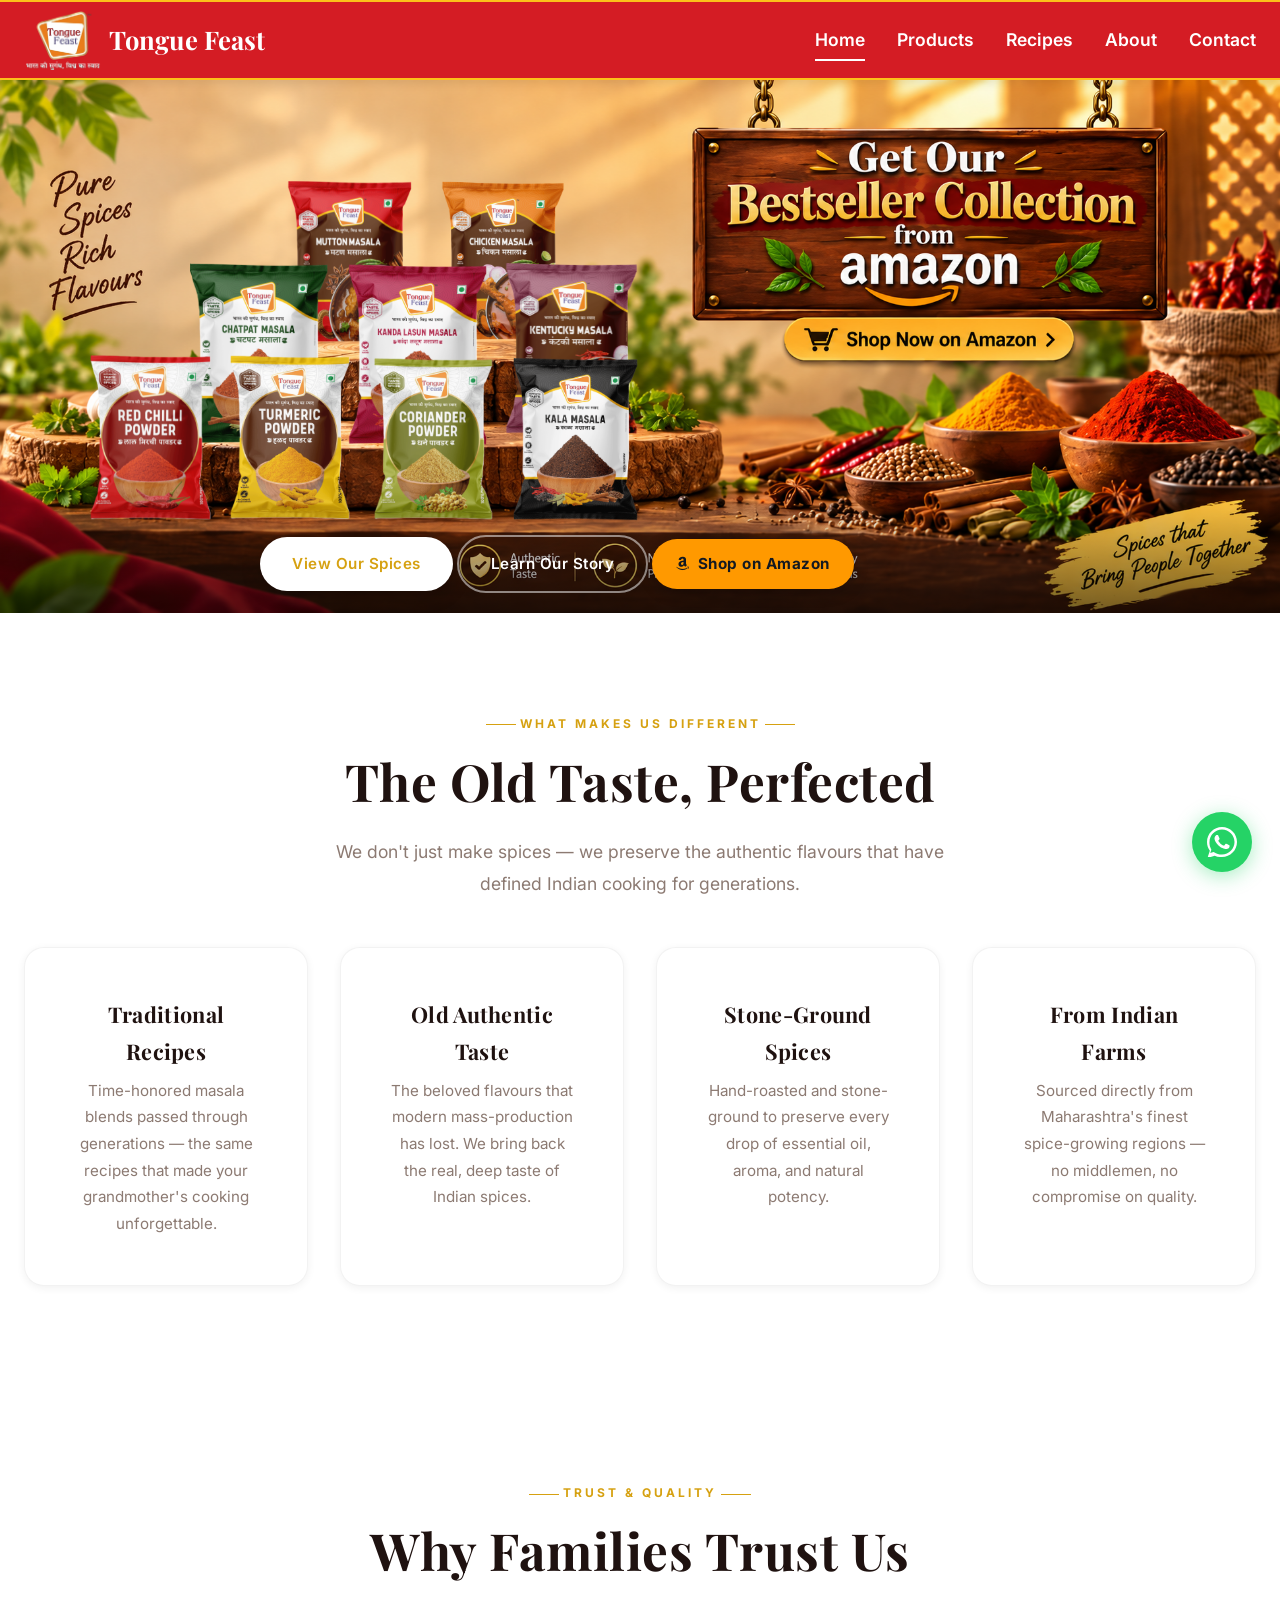
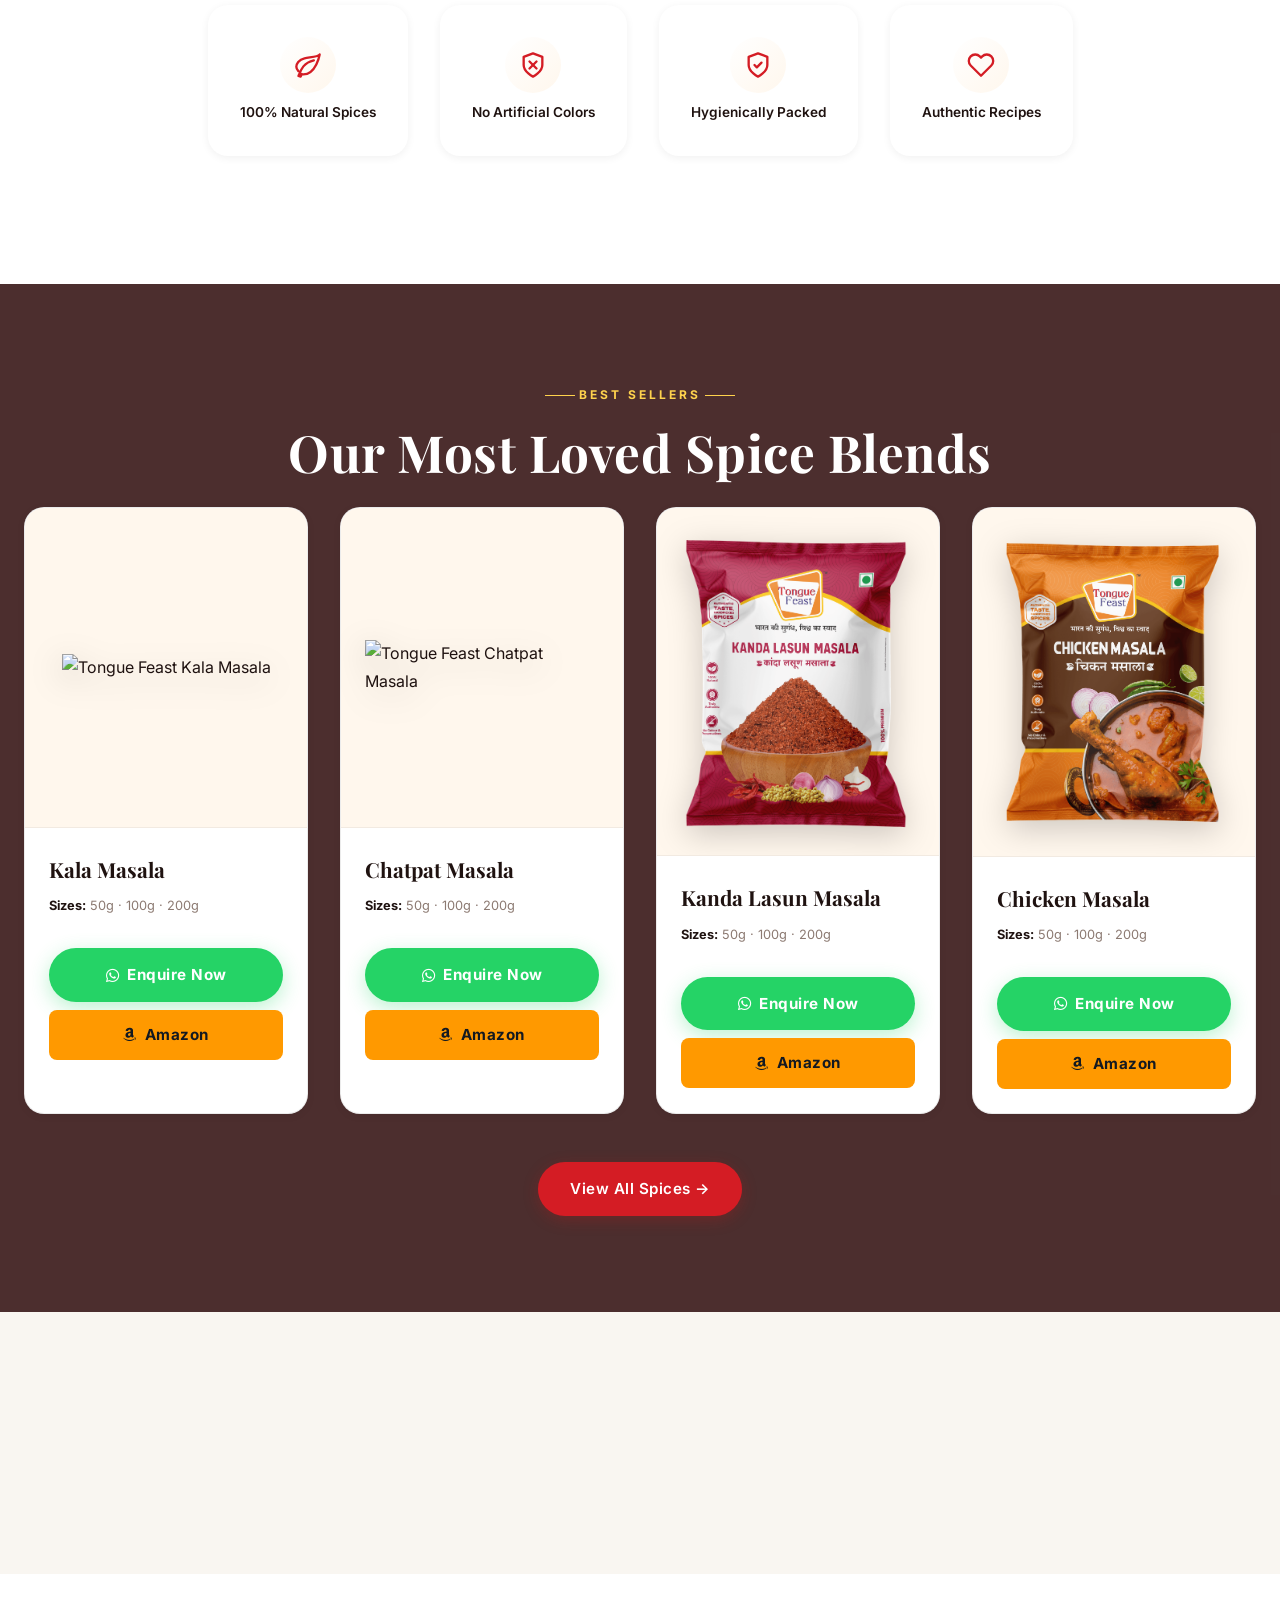
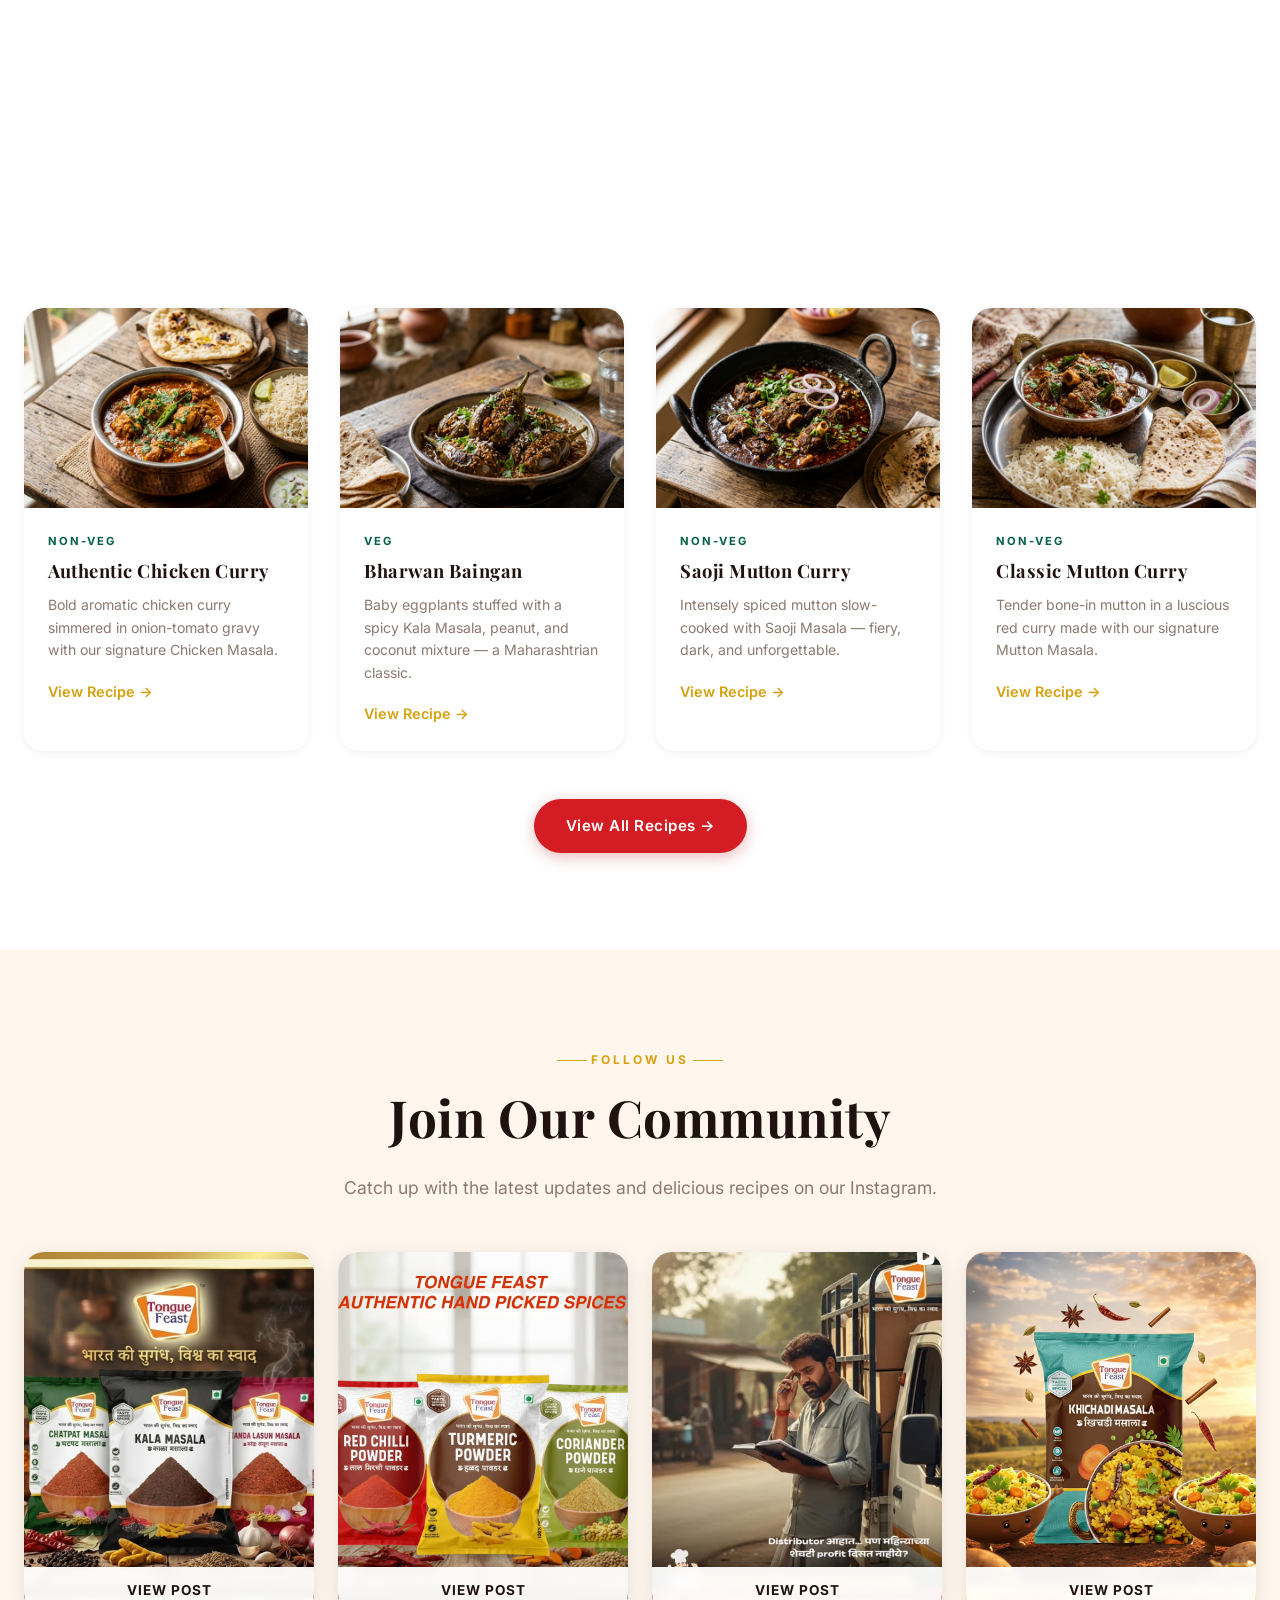
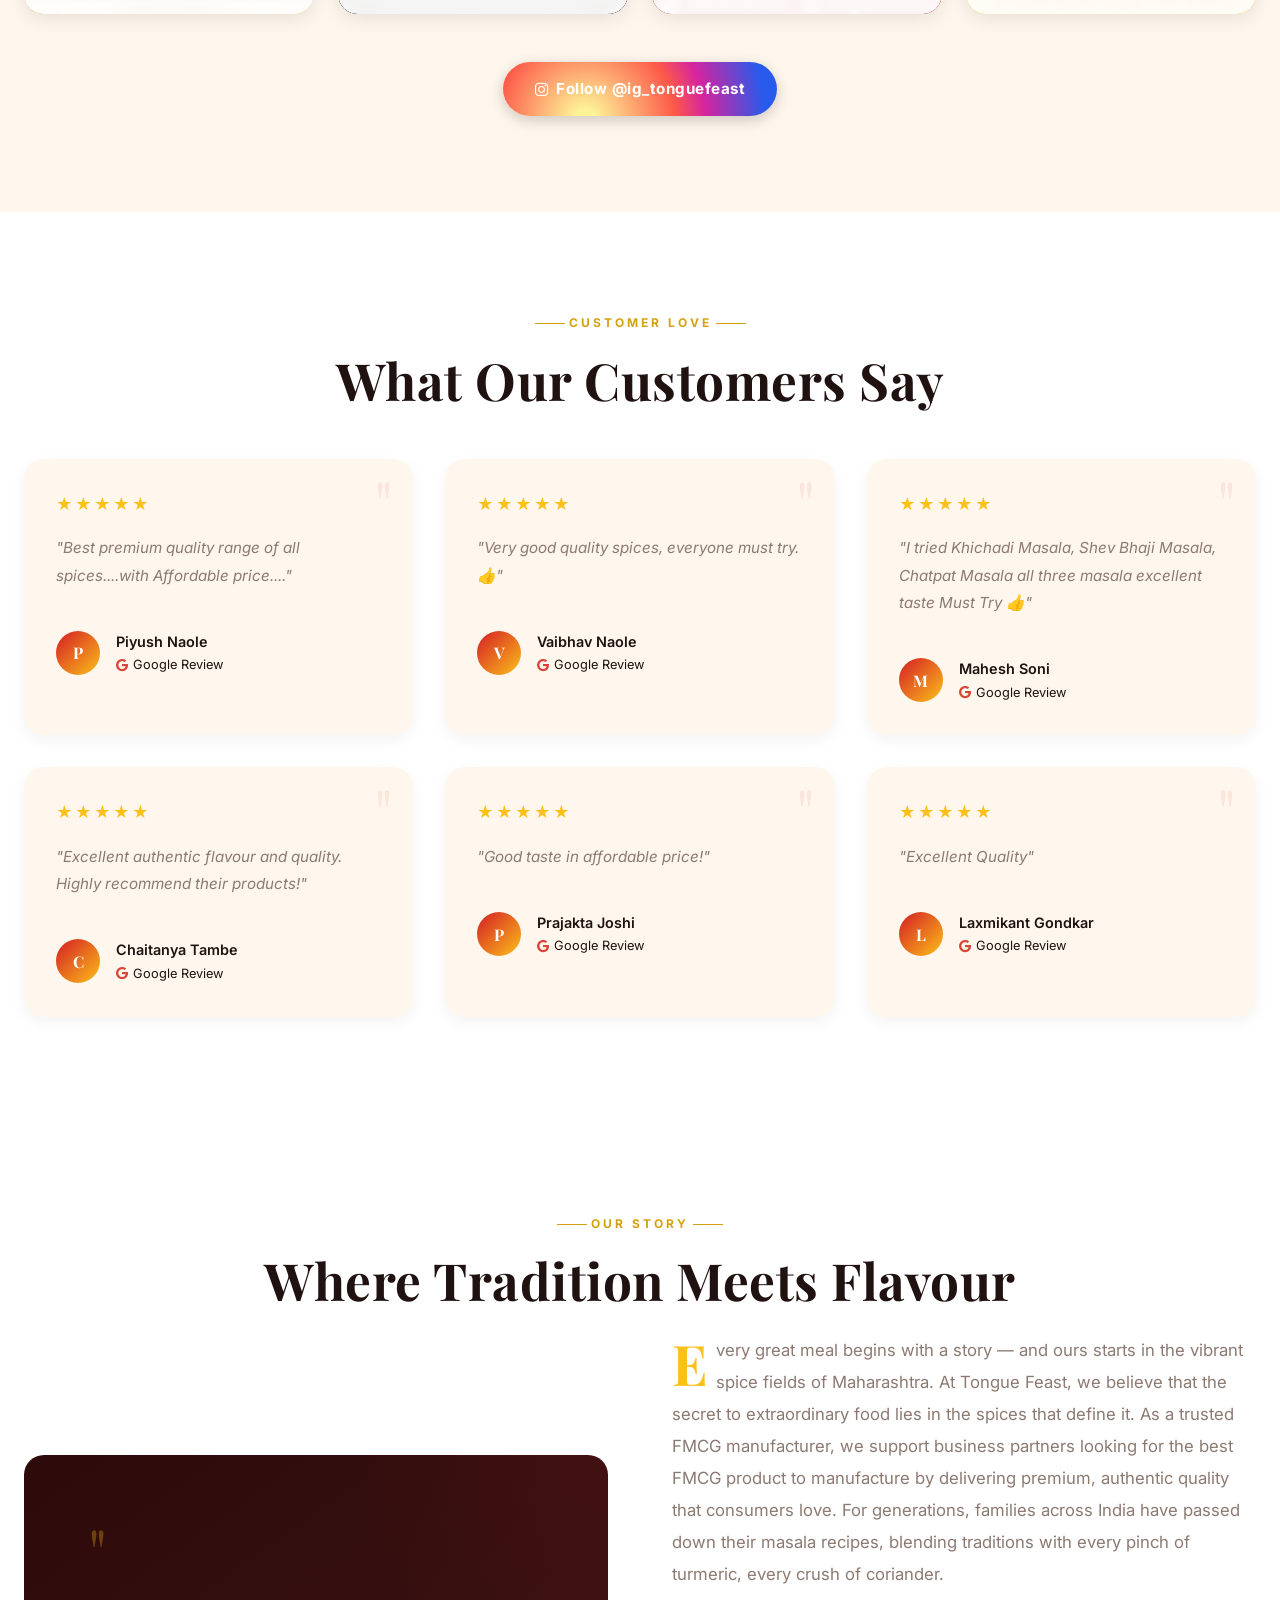
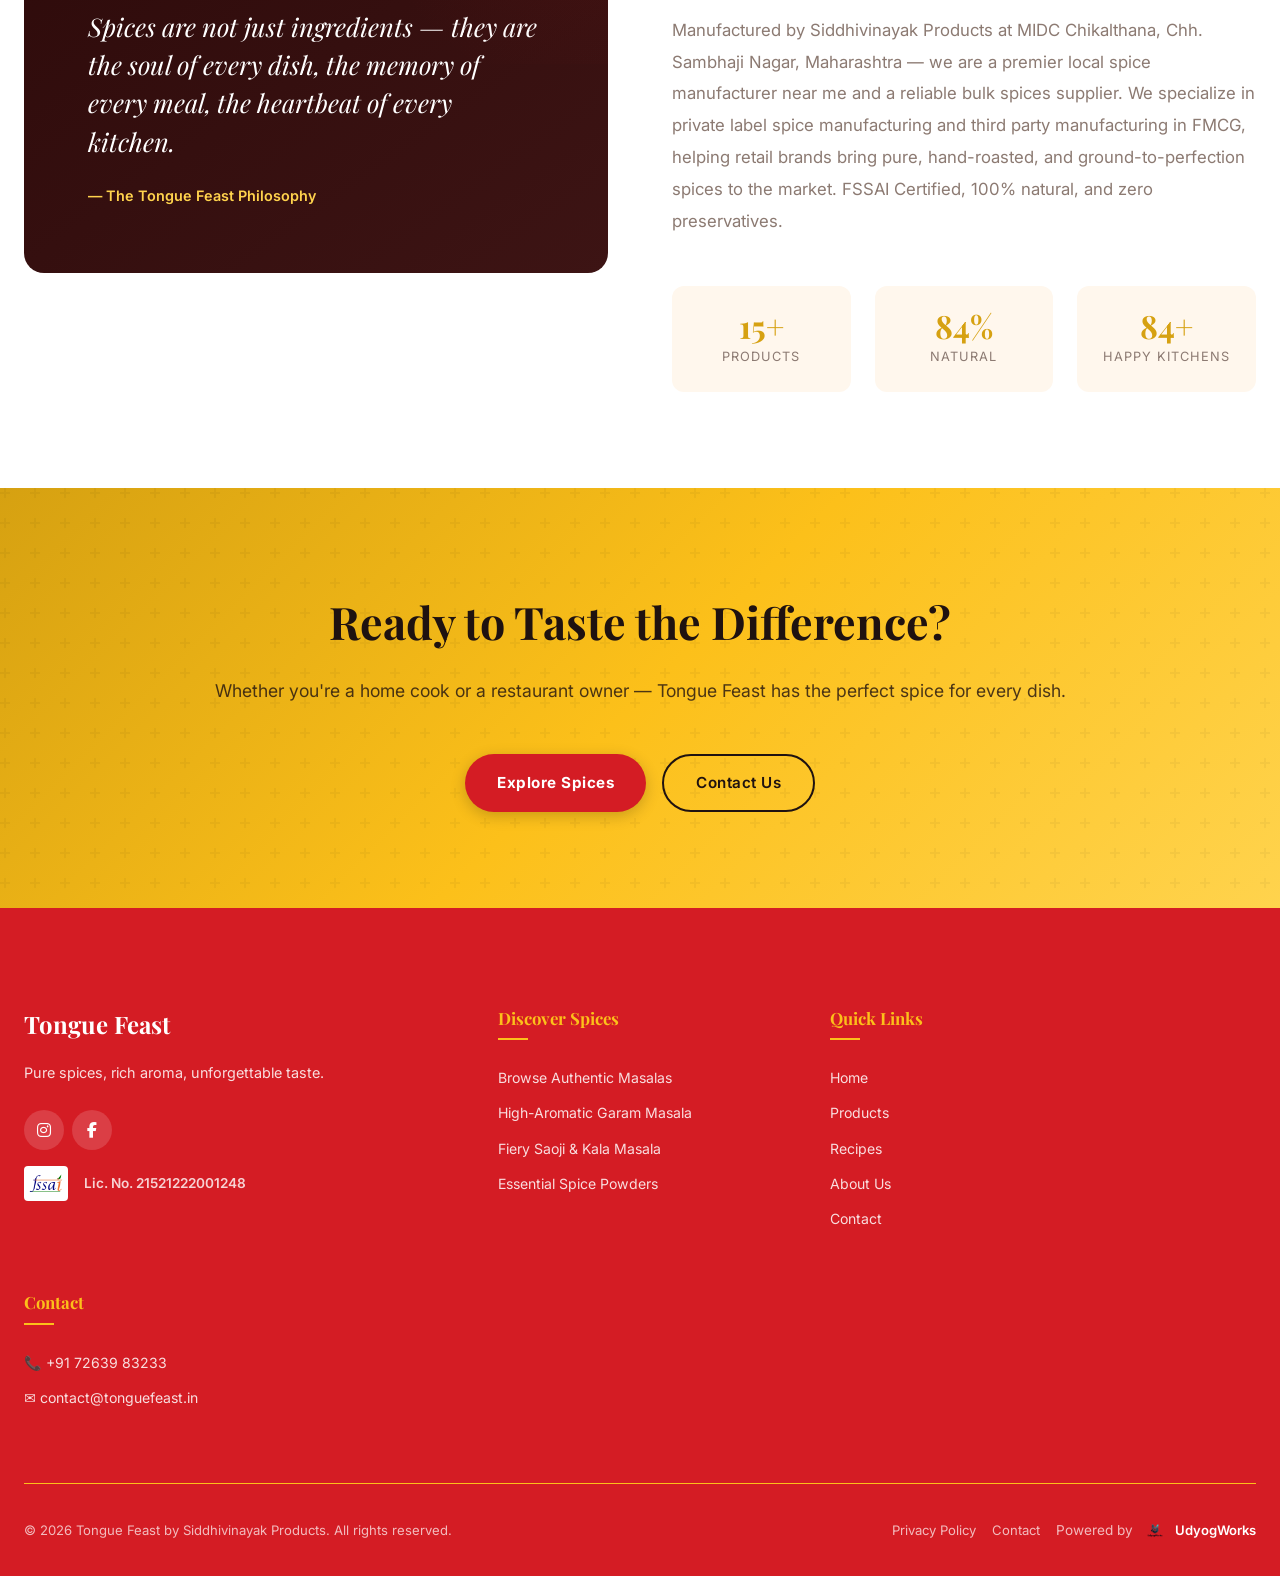
==== index.html @ 1217c4a3 "New UI Changes" ====
<!DOCTYPE html>
<html lang="en">
<head>
  <meta charset="UTF-8">
  <meta name="viewport" content="width=device-width, initial-scale=1.0">
  <title>Tongue Feast — Premium Indian Spice Blends | FMCG Spice Manufacturer</title>
  <meta name="description" content="Tongue Feast by Siddhivinayak Products is a leading FMCG spice manufacturer in Maharashtra. Discover our pure Indian spice blends, third party FMCG manufacturing, & bulk masalas. FSSAI Certified.">
  <meta name="keywords" content="fmcg manufacturer near me, fmcg manufacturer, third party manufacturing in fmcg, private label spices, best fmcg product to manufacture, spice manufacturer near me, bulk masala supplier, Indian spices, Maharashtrian masala, pure spices, Tongue Feast, chicken masala, garam masala, kala masala, saoji masala, mutton masala, kanda lasun masala, handcrafted spices, FSSAI certified spices, buy masala online, spice blends India, Siddhivinayak Products, Aurangabad spices">
  <meta name="author" content="Siddhivinayak Products">
  <meta name="robots" content="index, follow, max-image-preview:large, max-snippet:-1, max-video-preview:-1">
  <link rel="canonical" href="https://tonguefeast.in/">
  <link rel="icon" type="image/jpeg" href="static/LOGO.png">

  <!-- Open Graph / Facebook -->
  <meta property="og:type" content="website">
  <meta property="og:url" content="https://tonguefeast.in/">
  <meta property="og:title" content="Tongue Feast — Premium Indian Spice Blends | FMCG Spice Manufacturer">
  <meta property="og:description" content="Tongue Feast by Siddhivinayak Products is a leading FMCG spice manufacturer in Maharashtra. Discover our pure Indian spice blends, third party FMCG manufacturing, & bulk masalas. FSSAI Certified.">
  <meta property="og:image" content="https://tonguefeast.in/static/LOGO.png">
  <meta property="og:site_name" content="Tongue Feast">
  <meta property="og:locale" content="en_IN">

  <!-- Twitter Card -->
  <meta name="twitter:card" content="summary_large_image">
  <meta name="twitter:title" content="Tongue Feast — Premium Indian Spice Blends">
  <meta name="twitter:description" content="Handcrafted Maharashtrian masalas. 100% Natural, FSSAI Certified, No Preservatives.">
  <meta name="twitter:image" content="https://tonguefeast.in/static/LOGO.png">

  <!-- Structured Data: LocalBusiness -->
  <script type="application/ld+json">
  {
    "@context": "https://schema.org",
    "@type": "LocalBusiness",
    "name": "Tongue Feast",
    "legalName": "Siddhivinayak Products",
    "description": "Premium handcrafted Indian spice blends from Maharashtra. 100% Natural, FSSAI Certified.",
    "url": "https://tonguefeast.in",
    "logo": "https://tonguefeast.in/static/LOGO.png",
    "image": "https://tonguefeast.in/static/LOGO.png",
    "telephone": "+917263983233",
    "email": "contact@tonguefeast.in",
    "address": {
      "@type": "PostalAddress",
      "streetAddress": "Plot no.31,Q, MIDC Chikhalthana",
      "addressLocality": "Chh. Sambhaji Nagar (Aurangabad)",
      "addressRegion": "Maharashtra",
      "postalCode": "431001",
      "addressCountry": "IN"
    },
    "sameAs": [
      "https://www.instagram.com/ig_tonguefeast/",
      "https://www.facebook.com/tonguefeast/"
    ],
    "knowsAbout": [
      "FMCG manufacturing",
      "Private label spice manufacturing",
      "Third party manufacturing in FMCG",
      "Bulk spices supplier",
      "Authentic Maharashtrian spices",
      "Contract spice packaging"
    ],
    "openingHours": "Mo-Sa 09:00-19:00",
    "priceRange": "₹₹"
  }
  </script>

  <!-- Structured Data: WebSite (enables Google Sitelinks Search) -->
  <script type="application/ld+json">
  {
    "@context": "https://schema.org",
    "@type": "WebSite",
    "name": "Tongue Feast",
    "url": "https://tonguefeast.in",
    "potentialAction": {
      "@type": "SearchAction",
      "target": "https://tonguefeast.in/products.html?q={search_term_string}",
      "query-input": "required name=search_term_string"
    }
  }
  </script>

  <link rel="stylesheet" href="css/style.css?v=2">
  <link rel="stylesheet" href="https://cdnjs.cloudflare.com/ajax/libs/font-awesome/6.5.1/css/all.min.css">
</head>
<body>

  <!-- Mobile Overlay -->
  <div class="mobile-overlay"></div>

  <!-- Navigation -->
  <nav class="navbar" id="navbar">
    <div class="nav-inner">
      <a href="index.html" class="nav-logo">
        <img src="static/LOGO.png" alt="Tongue Feast Logo">
        <span>Tongue Feast</span>
      </a>
      <div class="nav-links" id="navLinks">
        <a href="index.html" class="active">Home</a>
        <a href="products.html">Products</a>
        <a href="blog.html">Recipes</a>
        <a href="about.html">About</a>
        <a href="contact.html">Contact</a>

      </div>
      <div class="hamburger" id="hamburger">
        <span></span><span></span><span></span>
      </div>
    </div>
  </nav>

  <!-- ═══════════ 1. THE HOOK — Hero Section ═══════════ -->
  <section class="hero" id="hero">
    <!-- Desktop Background Slider -->
    <div class="hero-slider desktop-only">
      <div class="slide active" style="background-image: url('static/Background Images/Get Our Bestseller Collection on Amazon Desktop (1).png');"></div>
    </div>

    <!-- Mobile Background Slider -->
    <div class="hero-slider mobile-only">
      <div class="slide active" style="background-image: url('static/Background Images/Get Our Bestseller Collection on Amazon Mobile.png');"></div>
    </div>

    <div class="hero-inner">
      <div style="padding-top: 1rem;" class="hero-content">
        <div class="hero-buttons desktop-only">
          <a href="products.html" class="btn btn-primary">View Our Spices</a>
          <a href="about.html" class="btn btn-outline-light">Learn Our Story</a>
          <a href="https://www.amazon.in/s?me=A1XBRHQOVCH92F" class="btn btn-amazon" target="_blank" rel="noopener" style="display:inline-flex; align-items:center; justify-content:center; gap:8px; background:#FF9900; color:#131921; font-weight:700; border:none; padding:12px 24px; border-radius:30px; text-decoration:none; font-size:0.95rem; transition:transform 0.3s, box-shadow 0.3s; box-shadow: 0 4px 15px rgba(0,0,0,0.2);" onmouseover="this.style.transform='translateY(-2px)'; this.style.boxShadow='0 8px 25px rgba(0,0,0,0.3)'" onmouseout="this.style.transform='translateY(0)'; this.style.boxShadow='0 4px 15px rgba(0,0,0,0.2)'"><i class="fa-brands fa-amazon"></i> Shop on Amazon</a>
        </div>
      </div>
    </div>
  </section>


  <!-- ═══════════ 2. THE DIFFERENTIATOR — Why We're Different ═══════════ -->
  <section class="section section-cream" id="why-us">
    <div class="container">
      <div class="text-center reveal">
        <span class="section-label">What Makes Us Different</span>
        <h2 class="section-title">The Old Taste, Perfected</h2>
        <p class="section-subtitle">We don't just make spices — we preserve the authentic flavours that have defined Indian cooking for generations.</p>
      </div>
      <div class="why-us-grid">
        <div class="why-card reveal delay-1">
          <h3>Traditional Recipes</h3>
          <p>Time-honored masala blends passed through generations — the same recipes that made your grandmother's cooking unforgettable.</p>
        </div>
        <div class="why-card reveal delay-2">
          <h3>Old Authentic Taste</h3>
          <p>The beloved flavours that modern mass-production has lost. We bring back the real, deep taste of Indian spices.</p>
        </div>
        <div class="why-card reveal delay-3">
          <h3>Stone-Ground Spices</h3>
          <p>Hand-roasted and stone-ground to preserve every drop of essential oil, aroma, and natural potency.</p>
        </div>
        <div class="why-card reveal delay-4">
          <h3>From Indian Farms</h3>
          <p>Sourced directly from Maharashtra's finest spice-growing regions — no middlemen, no compromise on quality.</p>
        </div>
    </div>
    </div>
  </section>


  <section class="section trust-section">
    <div class="container">
      <div class="text-center reveal">
        <span class="section-label">Trust & Quality</span>
        <h2 class="section-title">Why Families Trust Us</h2>
      </div>
      <div class="trust-badges reveal">
        <div class="trust-badge">
          <div class="badge-icon">
            <svg viewBox="0 0 24 24" width="28" height="28" fill="none" stroke="var(--primary)" stroke-width="2" stroke-linecap="round" stroke-linejoin="round"><path d="M17 8C8 10 5.9 16.17 3.82 21.34l1.89.66.95-2.3c.48.17.98.3 1.34.3C19 20 22 3 22 3c-1 2-8 2.25-13 3.25S2 11.5 2 13.5s1.75 3.75 1.75 3.75"/></svg>
          </div>
          <span class="badge-text">100% Natural Spices</span>
        </div>
        <div class="trust-badge">
          <div class="badge-icon">
            <svg viewBox="0 0 24 24" width="28" height="28" fill="none" stroke="var(--primary)" stroke-width="2" stroke-linecap="round" stroke-linejoin="round"><path d="M12 22s8-4 8-10V5l-8-3-8 3v7c0 6 8 10 8 10z"/><line x1="9" y1="9" x2="15" y2="15"/><line x1="15" y1="9" x2="9" y2="15"/></svg>
          </div>
          <span class="badge-text">No Artificial Colors</span>
        </div>
        <div class="trust-badge">
          <div class="badge-icon">
            <svg viewBox="0 0 24 24" width="28" height="28" fill="none" stroke="var(--primary)" stroke-width="2" stroke-linecap="round" stroke-linejoin="round"><path d="M12 22s8-4 8-10V5l-8-3-8 3v7c0 6 8 10 8 10z"/><polyline points="9 12 11 14 15 10"/></svg>
          </div>
          <span class="badge-text">Hygienically Packed</span>
        </div>
        <div class="trust-badge">
          <div class="badge-icon">
            <svg viewBox="0 0 24 24" width="28" height="28" fill="none" stroke="var(--primary)" stroke-width="2" stroke-linecap="round" stroke-linejoin="round"><path d="M20.84 4.61a5.5 5.5 0 0 0-7.78 0L12 5.67l-1.06-1.06a5.5 5.5 0 0 0-7.78 7.78L12 21.23l8.84-8.84a5.5 5.5 0 0 0 0-7.78z"/></svg>
          </div>
          <span class="badge-text">Authentic Recipes</span>
        </div>
      </div>
      <div class="trust-dots">
        <button class="trust-dot active" data-index="0"></button>
        <button class="trust-dot" data-index="1"></button>
        <button class="trust-dot" data-index="2"></button>
        <button class="trust-dot" data-index="3"></button>
        <button class="trust-dot" data-index="4"></button>
      </div>
    </div>
  </section>

  <!-- ═══════════ 3. THE DISCOVERY — Best Sellers ═══════════ -->
  <section class="section section-cream featured-products" id="products">
    <div class="container">
      <div class="text-center reveal">
        <span class="section-label">Best Sellers</span>
        <h2 class="section-title">Our Most Loved Spice Blends</h2>
      </div>
      <div class="products-scroll">
        <div class="product-card reveal delay-1">
          <div class="card-image">
            <img src="static/Products/Kala Masala.png" alt="Tongue Feast Kala Masala" loading="lazy" data-back="static/Products/Kala Masala back.png">
          </div>
          <div class="card-body">
            <h3 class="card-title">Kala Masala</h3>
            <div class="card-sizes"><strong>Sizes:</strong> 50g · 100g · 200g</div>
              <a href="https://wa.me/917263983233?text=Hello!%20I%20am%20interested%20in%20enquiring%20about%20Kala%20Masala." class="btn btn-whatsapp" target="_blank" rel="noopener" style="margin-top:15px; width:100%;"><i class="fa-brands fa-whatsapp"></i> Enquire Now</a>
              <a href="https://amzn.in/d/0jh2QO2X" class="btn btn-amazon" target="_blank" rel="noopener" style="margin-top:8px; width:100%; display:inline-flex; align-items:center; justify-content:center; gap:8px; background:#FF9900; color:#131921; font-weight:700; border:none; padding:12px 20px; border-radius:8px; text-decoration:none; font-size:0.95rem; transition:background 0.3s;"><i class="fa-brands fa-amazon"></i> Amazon</a>
            </div>
          </div>

        <div class="product-card reveal delay-2">
          <div class="card-image">
            <img src="static/Products/Chatpat Masala.png" alt="Tongue Feast Chatpat Masala" loading="lazy" data-back="static/Products/Chatpat Masala back.png">
          </div>
          <div class="card-body">
            <h3 class="card-title">Chatpat Masala</h3>
            <div class="card-sizes"><strong>Sizes:</strong> 50g · 100g · 200g</div>
              <a href="https://wa.me/917263983233?text=Hello!%20I%20am%20interested%20in%20enquiring%20about%20Chatpat%20Masala." class="btn btn-whatsapp" target="_blank" rel="noopener" style="margin-top:15px; width:100%;"><i class="fa-brands fa-whatsapp"></i> Enquire Now</a>
              <a href="https://amzn.in/d/00CkWAv5" class="btn btn-amazon" target="_blank" rel="noopener" style="margin-top:8px; width:100%; display:inline-flex; align-items:center; justify-content:center; gap:8px; background:#FF9900; color:#131921; font-weight:700; border:none; padding:12px 20px; border-radius:8px; text-decoration:none; font-size:0.95rem; transition:background 0.3s;"><i class="fa-brands fa-amazon"></i> Amazon</a>
            </div>
          </div>

        <div class="product-card reveal delay-3">
          <div class="card-image">
            <img src="static/Products/Kanda Lasun Masala.png" alt="Tongue Feast Kanda Lasun Masala" loading="lazy" data-back="static/Products/Kanda Lasun Masala back.png">
          </div>
          <div class="card-body">
            <h3 class="card-title">Kanda Lasun Masala</h3>
            <div class="card-sizes"><strong>Sizes:</strong> 50g · 100g · 200g</div>
              <a href="https://wa.me/917263983233?text=Hello!%20I%20am%20interested%20in%20enquiring%20about%20Kanda%20Lasun%20Masala." class="btn btn-whatsapp" target="_blank" rel="noopener" style="margin-top:15px; width:100%;"><i class="fa-brands fa-whatsapp"></i> Enquire Now</a>
              <a href="https://amzn.in/d/07ftV0UU" class="btn btn-amazon" target="_blank" rel="noopener" style="margin-top:8px; width:100%; display:inline-flex; align-items:center; justify-content:center; gap:8px; background:#FF9900; color:#131921; font-weight:700; border:none; padding:12px 20px; border-radius:8px; text-decoration:none; font-size:0.95rem; transition:background 0.3s;"><i class="fa-brands fa-amazon"></i> Amazon</a>
            </div>
          </div>

        <div class="product-card reveal delay-4">
          <div class="card-image">
            <img src="static/Products/Chicken Masala.png" alt="Tongue Feast Chicken Masala" loading="lazy" data-back="static/Products/Chicken Masala Back.png">
          </div>
          <div class="card-body">
            <h3 class="card-title">Chicken Masala</h3>
            <div class="card-sizes"><strong>Sizes:</strong> 50g · 100g · 200g</div>
              <a href="https://wa.me/917263983233?text=Hello!%20I%20am%20interested%20in%20enquiring%20about%20Chicken%20Masala." class="btn btn-whatsapp" target="_blank" rel="noopener" style="margin-top:15px; width:100%;"><i class="fa-brands fa-whatsapp"></i> Enquire Now</a>
              <a href="https://amzn.in/d/0auIPx23" class="btn btn-amazon" target="_blank" rel="noopener" style="margin-top:8px; width:100%; display:inline-flex; align-items:center; justify-content:center; gap:8px; background:#FF9900; color:#131921; font-weight:700; border:none; padding:12px 20px; border-radius:8px; text-decoration:none; font-size:0.95rem; transition:background 0.3s;"><i class="fa-brands fa-amazon"></i> Amazon</a>
            </div>
          </div>

        <div class="product-card reveal delay-5 hide-on-desktop">
          <div class="card-image">
            <img src="static/Products/Mutton Masala.png" alt="Tongue Feast Mutton Masala" loading="lazy" data-back="static/Products/Mutton Masala back.png">
          </div>
          <div class="card-body">
            <h3 class="card-title">Mutton Masala</h3>
            <div class="card-sizes"><strong>Sizes:</strong> 50g · 100g · 200g</div>
              <a href="https://wa.me/917263983233?text=Hello!%20I%20am%20interested%20in%20enquiring%20about%20Mutton%20Masala." class="btn btn-whatsapp" target="_blank" rel="noopener" style="margin-top:15px; width:100%;"><i class="fa-brands fa-whatsapp"></i> Enquire Now</a>
              <a href="https://amzn.in/d/0ihsjhIC" class="btn btn-amazon" target="_blank" rel="noopener" style="margin-top:8px; width:100%; display:inline-flex; align-items:center; justify-content:center; gap:8px; background:#FF9900; color:#131921; font-weight:700; border:none; padding:12px 20px; border-radius:8px; text-decoration:none; font-size:0.95rem; transition:background 0.3s;"><i class="fa-brands fa-amazon"></i> Amazon</a>
            </div>
          </div>

        <div class="product-card reveal delay-6 hide-on-desktop">
          <div class="card-image">
            <img src="static/Products/Saoji Masala.png" alt="Tongue Feast Saoji Masala" loading="lazy" data-back="static/Products/Saoji Masala back.png">
          </div>
          <div class="card-body">
            <h3 class="card-title">Saoji Masala</h3>
            <div class="card-sizes"><strong>Sizes:</strong> 50g · 100g</div>
              <a href="https://wa.me/917263983233?text=Hello!%20I%20am%20interested%20in%20enquiring%20about%20Saoji%20Masala." class="btn btn-whatsapp" target="_blank" rel="noopener" style="margin-top:15px; width:100%;"><i class="fa-brands fa-whatsapp"></i> Enquire Now</a>
            </div>
          </div>
      </div>
      <div class="text-center" style="margin-top:var(--space-2xl)">
        <a href="products.html" class="btn btn-dark">View All Spices →</a>
      </div>
    </div>
  </section>

  <!-- ═══════════ AMAZON AVAILABILITY BANNER ═══════════ -->
  <section style="padding: 60px 0; background: #f9f6f1;">
    <div class="container reveal" style="display: flex; flex-direction: column; align-items: center; justify-content: center; text-align: center;">
      <p style="font-size: 1.3rem; font-weight: 600; color: #333; margin: 0 0 24px 0;">We are also available on</p>
      <a href="https://www.amazon.in/s?me=A1XBRHQOVCH92F" target="_blank" rel="noopener" style="display: inline-block;">
        <img src="static/amazon logo.png" alt="Amazon Logo" style="max-width: 200px; width: 200px; height: auto; display: block; margin: 0 auto; transition: transform 0.3s ease;" onmouseover="this.style.transform='scale(1.05)'" onmouseout="this.style.transform='scale(1)'">
      </a>
    </div>
  </section>

  <!-- ═══════════ 5. THE INSPIRATION — Recipe Preview ═══════════ -->
  <section class="section" id="recipes">
    <div class="container">
      <div class="text-center reveal">
        <span class="section-label">Cook With Us</span>
        <h2 class="section-title">Recipes Using Our Spices</h2>
        <p class="section-subtitle">Discover delicious dishes you can make at home with Tongue Feast masalas — from traditional Maharashtrian delicacies to everyday favourites.</p>
      </div>
      <div class="recipe-preview-grid">
        <div class="recipe-card reveal delay-1">
          <div class="recipe-image">
            <img src="static/Blog/chicken-curry.png" alt="Chicken Curry with Tongue Feast Chicken Masala">
          </div>
          <div class="recipe-body">
            <div class="recipe-tag">Non-Veg</div>
            <h3 class="recipe-title">Authentic Chicken Curry</h3>
            <p class="recipe-desc">Bold aromatic chicken curry simmered in onion-tomato gravy with our signature Chicken Masala.</p>
            <a href="blog.html" class="recipe-link">View Recipe →</a>
          </div>
        </div>
        <div class="recipe-card reveal delay-2">
          <div class="recipe-image">
            <img src="static/Blog/bharwan-baingan.png" alt="Bharwan Baingan with Tongue Feast Kala Masala">
          </div>
          <div class="recipe-body">
            <div class="recipe-tag">Veg</div>
            <h3 class="recipe-title">Bharwan Baingan</h3>
            <p class="recipe-desc">Baby eggplants stuffed with a spicy Kala Masala, peanut, and coconut mixture — a Maharashtrian classic.</p>
            <a href="blog.html" class="recipe-link">View Recipe →</a>
          </div>
        </div>
        <div class="recipe-card reveal delay-3">
          <div class="recipe-image">
            <img src="static/Blog/saoji-mutton-curry.png" alt="Saoji Mutton Curry with Tongue Feast Saoji Masala">
          </div>
          <div class="recipe-body">
            <div class="recipe-tag">Non-Veg</div>
            <h3 class="recipe-title">Saoji Mutton Curry</h3>
            <p class="recipe-desc">Intensely spiced mutton slow-cooked with Saoji Masala — fiery, dark, and unforgettable.</p>
            <a href="blog.html" class="recipe-link">View Recipe →</a>
          </div>
        </div>
        <div class="recipe-card reveal delay-4">
          <div class="recipe-image">
            <img src="static/Blog/mutton-curry.png" alt="Mutton Curry with Tongue Feast Mutton Masala">
          </div>
          <div class="recipe-body">
            <div class="recipe-tag">Non-Veg</div>
            <h3 class="recipe-title">Classic Mutton Curry</h3>
            <p class="recipe-desc">Tender bone-in mutton in a luscious red curry made with our signature Mutton Masala.</p>
            <a href="blog.html" class="recipe-link">View Recipe →</a>
          </div>
        </div>
      </div>
      <div class="text-center" style="margin-top:var(--space-2xl)">
        <a href="blog.html" class="btn btn-dark">View All Recipes →</a>
      </div>
    </div>
  </section>




  <!-- ═══════════ INSTAGRAM SNEAK PEEK ═══════════ -->
  <section class="section instagram-section">
    <div class="container">
      <div class="text-center reveal">
        <span class="section-label">Follow Us</span>
        <h2 class="section-title">Join Our Community</h2>
        <p class="section-subtitle">Catch up with the latest updates and delicious recipes on our Instagram.</p>
      </div>
      <div class="instagram-grid">
        <a href="https://www.instagram.com/p/DWwHCUojYKT/?utm_source=ig_web_copy_link&amp;igsh=MzRlODBiNWFlZA==" target="_blank" rel="noopener" class="ig-card reveal delay-1">
          <div class="ig-thumbnail">
            <img src="static/Instagram/combo%20Kala.heic" alt="Instagram Post">
          </div>
          <div class="ig-overlay">
            <i class="fa-brands fa-instagram" style="color: white; font-size: 2.5rem;"></i>
          </div>
          <div class="btn-post">View Post</div>
        </a>
        <a href="https://www.instagram.com/p/DUlQHf5k-2Y/?utm_source=ig_web_copy_link&amp;igsh=MzRlODBiNWFlZA==" target="_blank" rel="noopener" class="ig-card reveal delay-2">
          <div class="ig-thumbnail">
            <img src="static/Instagram/Combo%20R.heic" alt="Instagram Post">
          </div>
          <div class="ig-overlay">
            <i class="fa-brands fa-instagram" style="color: white; font-size: 2.5rem;"></i>
          </div>
          <div class="btn-post">View Post</div>
        </a>
        <a href="https://www.instagram.com/reel/DWasTL3inrF/?utm_source=ig_web_copy_link&amp;igsh=MzRlODBiNWFlZA==" target="_blank" rel="noopener" class="ig-card reveal delay-3">
          <div class="ig-thumbnail">
            <img src="static/Instagram/Screenshot%202026-04-22%20170120.png" alt="Instagram Post">
          </div>
          <div class="ig-overlay">
            <i class="fa-brands fa-instagram" style="color: white; font-size: 2.5rem;"></i>
          </div>
          <div class="btn-post">View Post</div>
        </a>
        <a href="https://www.instagram.com/p/DTwsEuvisyx/?utm_source=ig_web_copy_link&amp;igsh=MzRlODBiNWFlZA==" target="_blank" rel="noopener" class="ig-card reveal delay-4">
          <div class="ig-thumbnail">
            <img src="static/Instagram/Khichadi%20Masala.heic" alt="Instagram Post">
          </div>
          <div class="ig-overlay">
            <i class="fa-brands fa-instagram" style="color: white; font-size: 2.5rem;"></i>
          </div>
          <div class="btn-post">View Post</div>
        </a>
      </div>
      <div class="ig-dots">
        <button class="ig-dot active" data-index="0"></button>
        <button class="ig-dot" data-index="1"></button>
        <button class="ig-dot" data-index="2"></button>
        <button class="ig-dot" data-index="3"></button>
      </div>
      <div class="text-center" style="margin-top: 40px;">
        <a href="https://www.instagram.com/ig_tonguefeast/" target="_blank" rel="noopener" class="btn btn-instagram">
          <i class="fa-brands fa-instagram"></i> Follow @ig_tonguefeast
        </a>
      </div>
      <script async src="//www.instagram.com/embed.js"></script>
    </div>
  </section>



  <!-- ═══════════ 6. THE PROOF — Customer Reviews ═══════════ -->
  <section class="section reviews-section">
    <div class="container">
      <div class="text-center reveal">
        <span class="section-label">Customer Love</span>
        <h2 class="section-title">What Our Customers Say</h2>
      </div>
      <div class="reviews-grid">
        <div class="review-card reveal delay-1" onclick="window.open('https://maps.app.goo.gl/S13e7763ED8nzpAP9', '_blank')" style="cursor:pointer;transition: transform 0.3s ease; box-shadow: 0 5px 15px rgba(0,0,0,0.05);">
          <div class="review-stars">★★★★★</div>
          <p class="review-text">"Best premium quality range of all spices....with Affordable price...."</p>
          <div class="review-author">
            <div class="review-avatar">P</div>
            <div>
              <div class="review-name">Piyush Naole</div>
              <div class="review-location" style="display:flex;align-items:center;gap:5px;font-size:0.8rem;color:var(--text-light);"><i class="fa-brands fa-google" style="color:#DB4437;"></i> Google Review</div>
            </div>
          </div>
        </div>
        <div class="review-card reveal delay-2" onclick="window.open('https://maps.app.goo.gl/czgryR1ouULr6xC37', '_blank')" style="cursor:pointer;transition: transform 0.3s ease; box-shadow: 0 5px 15px rgba(0,0,0,0.05);">
          <div class="review-stars">★★★★★</div>
          <p class="review-text">"Very good quality spices, everyone must try. 👍"</p>
          <div class="review-author">
            <div class="review-avatar">V</div>
            <div>
              <div class="review-name">Vaibhav Naole</div>
              <div class="review-location" style="display:flex;align-items:center;gap:5px;font-size:0.8rem;color:var(--text-light);"><i class="fa-brands fa-google" style="color:#DB4437;"></i> Google Review</div>
            </div>
          </div>
        </div>
        <div class="review-card reveal delay-3" onclick="window.open('https://maps.app.goo.gl/FMuUXfb7bQkp3w5X7', '_blank')" style="cursor:pointer;transition: transform 0.3s ease; box-shadow: 0 5px 15px rgba(0,0,0,0.05);">
          <div class="review-stars">★★★★★</div>
          <p class="review-text">"I tried Khichadi Masala, Shev Bhaji Masala, Chatpat Masala all three masala excellent taste Must Try 👍"</p>
          <div class="review-author">
            <div class="review-avatar">M</div>
            <div>
              <div class="review-name">Mahesh Soni</div>
              <div class="review-location" style="display:flex;align-items:center;gap:5px;font-size:0.8rem;color:var(--text-light);"><i class="fa-brands fa-google" style="color:#DB4437;"></i> Google Review</div>
            </div>
          </div>
        </div>
        <div class="review-card reveal delay-4" onclick="window.open('https://maps.app.goo.gl/StWyUnmSFD2j7ANV8', '_blank')" style="cursor:pointer;transition: transform 0.3s ease; box-shadow: 0 5px 15px rgba(0,0,0,0.05);">
          <div class="review-stars">★★★★★</div>
          <p class="review-text">"Excellent authentic flavour and quality. Highly recommend their products!"</p>
          <div class="review-author">
            <div class="review-avatar">C</div>
            <div>
              <div class="review-name">Chaitanya Tambe</div>
              <div class="review-location" style="display:flex;align-items:center;gap:5px;font-size:0.8rem;color:var(--text-light);"><i class="fa-brands fa-google" style="color:#DB4437;"></i> Google Review</div>
            </div>
          </div>
        </div>
        <div class="review-card reveal delay-5" onclick="window.open('https://maps.app.goo.gl/tF2ug7dCFQpejWR19', '_blank')" style="cursor:pointer;transition: transform 0.3s ease; box-shadow: 0 5px 15px rgba(0,0,0,0.05);">
          <div class="review-stars">★★★★★</div>
          <p class="review-text">"Good taste in affordable price!"</p>
          <div class="review-author">
            <div class="review-avatar">P</div>
            <div>
              <div class="review-name">Prajakta Joshi</div>
              <div class="review-location" style="display:flex;align-items:center;gap:5px;font-size:0.8rem;color:var(--text-light);"><i class="fa-brands fa-google" style="color:#DB4437;"></i> Google Review</div>
            </div>
          </div>
        </div>
        <div class="review-card reveal delay-6" onclick="window.open('https://maps.app.goo.gl/ryCUbDdfQCJytbfa9', '_blank')" style="cursor:pointer;transition: transform 0.3s ease; box-shadow: 0 5px 15px rgba(0,0,0,0.05);">
          <div class="review-stars">★★★★★</div>
          <p class="review-text">"Excellent Quality"</p>
          <div class="review-author">
            <div class="review-avatar">L</div>
            <div>
              <div class="review-name">Laxmikant Gondkar</div>
              <div class="review-location" style="display:flex;align-items:center;gap:5px;font-size:0.8rem;color:var(--text-light);"><i class="fa-brands fa-google" style="color:#DB4437;"></i> Google Review</div>
            </div>
          </div>
        </div>
      </div>
      <div class="review-dots">
        <button class="review-dot active" data-index="0"></button>
        <button class="review-dot" data-index="1"></button>
        <button class="review-dot" data-index="2"></button>
        <button class="review-dot" data-index="3"></button>
        <button class="review-dot" data-index="4"></button>
        <button class="review-dot" data-index="5"></button>
      </div>
    </div>
  </section>

  <!-- ═══════════ 7. THE STORY — Brand Story ═══════════ -->
  <section class="section brand-story" id="story">
    <div class="container">
      <div class="text-center reveal">
        <span class="section-label">Our Story</span>
        <h2 class="section-title">Where Tradition Meets Flavour</h2>
      </div>
      <div class="story-grid">
        <div class="story-visual reveal-left">
          <div class="visual-card">
            <div class="quote-icon">"</div>
            <p class="story-quote">Spices are not just ingredients — they are the soul of every dish, the memory of every meal, the heartbeat of every kitchen.</p>
            <p class="story-attribution">— The Tongue Feast Philosophy</p>
          </div>
        </div>
        <div class="story-content reveal-right">
          <p class="story-text">Every great meal begins with a story — and ours starts in the vibrant spice fields of Maharashtra. At Tongue Feast, we believe that the secret to extraordinary food lies in the spices that define it. As a trusted FMCG manufacturer, we support business partners looking for the best FMCG product to manufacture by delivering premium, authentic quality that consumers love. For generations, families across India have passed down their masala recipes, blending traditions with every pinch of turmeric, every crush of coriander.</p>
          <p class="story-text">Manufactured by Siddhivinayak Products at MIDC Chikalthana, Chh. Sambhaji Nagar, Maharashtra — we are a premier local spice manufacturer near me and a reliable bulk spices supplier. We specialize in private label spice manufacturing and third party manufacturing in FMCG, helping retail brands bring pure, hand-roasted, and ground-to-perfection spices to the market. FSSAI Certified, 100% natural, and zero preservatives.</p>
          <div class="story-stats">
            <div class="stat-item">
              <div class="stat-number" data-count="15" data-suffix="+">0+</div>
              <div class="stat-label">Products</div>
            </div>
            <div class="stat-item">
              <div class="stat-number" data-count="100" data-suffix="%">0%</div>
              <div class="stat-label">Natural</div>
            </div>
            <div class="stat-item">
              <div class="stat-number" data-count="100" data-suffix="+">0+</div>
              <div class="stat-label">Happy Kitchens</div>
            </div>
          </div>
        </div>
      </div>
    </div>
  </section>

  <!-- ═══════════ 8. THE ACTION — CTA ═══════════ -->
  <section class="cta-section">
    <div class="container">
      <h2 class="cta-title reveal">Ready to Taste the Difference?</h2>
      <p class="cta-text reveal">Whether you're a home cook or a restaurant owner — Tongue Feast has the perfect spice for every dish.</p>
      <div class="cta-buttons reveal">
        <a href="products.html" class="btn btn-light">Explore Spices</a>
        <a href="contact.html" class="btn btn-outline-light">Contact Us</a>
      </div>
    </div>
  </section>

  <!-- Footer -->
  <footer class="footer">
    <div class="container">
      <div class="footer-grid">
        <div class="footer-brand">
          <div class="footer-logo">Tongue Feast</div>
          <p>Pure spices, rich aroma, unforgettable taste.</p>
          <div class="footer-social">
            <a href="https://www.instagram.com/ig_tonguefeast/?hl=en" target="_blank" rel="noopener" aria-label="Instagram"><i class="fa-brands fa-instagram"></i></a>
            <a href="https://www.facebook.com/tonguefeast/" target="_blank" rel="noopener" aria-label="Facebook"><i class="fa-brands fa-facebook-f"></i></a>
          </div>
          <div style="margin-top:var(--space-md);display:flex;align-items:center;gap:var(--space-md)">
            <div style="height:35px;background:#fff;border-radius:4px;padding:4px;display:flex;align-items:center"><img src="static/fssai-logo.png" alt="FSSAI Logo" style="height:100%;-webkit-filter:none;filter:none"></div>
            <div style="font-size:0.85rem;color:rgba(255,255,255,0.8);font-weight:600">Lic. No. 21521222001248</div>
          </div>
        </div>
        <div class="footer-col" id="discovery-links">
          <h4>Discover Spices</h4>
          <ul>
            <li><a href="products.html">Browse Authentic Masalas</a></li>
            <li><a href="products.html">High-Aromatic Garam Masala</a></li>
            <li><a href="products.html">Fiery Saoji & Kala Masala</a></li>
            <li><a href="products.html">Essential Spice Powders</a></li>
          </ul>
        </div>
        <div class="footer-col">
          <h4>Quick Links</h4>
          <ul>
            <li><a href="index.html">Home</a></li>
            <li><a href="products.html">Products</a></li>
            <li><a href="blog.html">Recipes</a></li>
            <li><a href="about.html">About Us</a></li>
            <li><a href="contact.html">Contact</a></li>
          </ul>
        </div>
        <!-- <div class="footer-col footer-map">
          <h4>Find Us</h4>
          <iframe src="https://www.google.com/maps/embed?pb=!1m18!1m12!1m3!1d240138.09979763007!2d75.10320178671871!3d19.87555720000001!2m3!1f0!2f0!3f0!3m2!1i1024!2i768!4f13.1!3m3!1m2!1s0x3bdba3270a4594f5%3A0x751b2346894b5640!2sSiddhivinayak%20Products%20%2F%20Tongue%20Feast!5e0!3m2!1sen!2sin!4v1773238925008!5m2!1sen!2sin" width="100%" height="200" style="border:0; border-radius: var(--radius-md);" allowfullscreen="" loading="lazy" referrerpolicy="no-referrer-when-downgrade"></iframe>
        </div> -->

        <div class="footer-col">
          <h4>Contact</h4>
          <ul>
            <li><a href="tel:+917263983233">📞 +91 72639 83233</a></li><li><a href="mailto:contact@tonguefeast.in">✉️ contact@tonguefeast.in</a></li></ul></div>
      </div>
      <div class="footer-bottom">
        <p>&copy; 2026 Tongue Feast by Siddhivinayak Products. All rights reserved.</p>

        <div class="footer-bottom-links">
          <a href="privacy.html">Privacy Policy</a>
          <a href="contact.html">Contact</a>
          <div class="footer-attribution">
            Powered by <a href="https://www.udyogworks.in/" target="_blank" rel="noopener"><img src="static/Transparent Logo.png" alt="UdyogWorks Logo"> UdyogWorks</a>
          </div>
        </div>
      </div>
    </div>
  </footer>

  <!-- WhatsApp Float -->
  <a href="https://wa.me/917263983233?text=Hello!%20I%20am%20interested%20in%20Tongue%20Feast%20products." class="whatsapp-float" target="_blank" rel="noopener" aria-label="Chat on WhatsApp">
    <svg viewBox="0 0 24 24"><path d="M17.472 14.382c-.297-.149-1.758-.867-2.03-.967-.273-.099-.471-.148-.67.15-.197.297-.767.966-.94 1.164-.173.199-.347.223-.644.075-.297-.15-1.255-.463-2.39-1.475-.883-.788-1.48-1.761-1.653-2.059-.173-.297-.018-.458.13-.606.134-.133.298-.347.446-.52.149-.174.198-.298.298-.497.099-.198.05-.371-.025-.52-.075-.149-.669-1.612-.916-2.207-.242-.579-.487-.5-.669-.51-.173-.008-.371-.01-.57-.01-.198 0-.52.074-.792.372-.272.297-1.04 1.016-1.04 2.479 0 1.462 1.065 2.875 1.213 3.074.149.198 2.096 3.2 5.077 4.487.709.306 1.262.489 1.694.625.712.227 1.36.195 1.871.118.571-.085 1.758-.719 2.006-1.413.248-.694.248-1.289.173-1.413-.074-.124-.272-.198-.57-.347z"/><path d="M12 0C5.373 0 0 5.373 0 12c0 2.625.846 5.059 2.284 7.034L.789 23.492a.75.75 0 00.917.918l4.462-1.494A11.945 11.945 0 0012 24c6.627 0 12-5.373 12-12S18.627 0 12 0zm0 22c-2.319 0-4.476-.672-6.306-1.832l-.44-.268-2.65.887.886-2.648-.278-.444A9.955 9.955 0 012 12C2 6.486 6.486 2 12 2s10 4.486 10 10-4.486 10-10 10z"/></svg>
  </a>

  <!-- Back to Top -->
  <button class="back-to-top" aria-label="Back to top">↑</button>

  <!-- Masala scroll-float (Why Us section animation) -->
  <img id="masalaFloat" src="static/Background Images/masala.png" alt="" aria-hidden="true"
       style="position:fixed;top:0;left:0;width:210px;height:210px;object-fit:contain;pointer-events:none;z-index:3;opacity:0;will-change:transform,opacity;filter:drop-shadow(0 8px 24px rgba(0,0,0,0.28));transition:opacity 0.15s ease">

  <script src="js/main.js"></script>

  <!-- Mobile Bottom Navigation Bar (Visible only on mobile) -->
  <nav class="mobile-bottom-nav">
    <div class="bottom-nav-inner">
      <a href="index.html" class="bottom-nav-item active">
        <i class="fa-solid fa-house"></i>
        <span>Home</span>
      </a>
      <a href="products.html" class="bottom-nav-item">
        <i class="fa-solid fa-box-open"></i> <!-- You can use a different icon like fa-bag-shopping or fa-store if preferred -->
        <span>Products</span>
      </a>
      <a href="https://www.amazon.in/s?me=A1XBRHQOVCH92F"
         class="bottom-nav-item nav-amazon" target="_blank" rel="noopener" aria-label="Shop on Amazon">
        <i class="fa-brands fa-amazon"></i>
        <span>Amazon</span>
      </a>
    </div>
  </nav>

</body>
</html>
---- css/style.css ----
/* ============================================================
   TONGUE FEAST — Premium Spice Brand Design System
   ============================================================ */
@import url('https://fonts.googleapis.com/css2?family=Playfair+Display:ital,wght@0,400;0,500;0,600;0,700;0,800;0,900;1,400;1,500;1,600&family=Inter:wght@300;400;500;600;700&display=swap');

:root {
  /* ── Brand Colors (STRICT: only these 4 base colors) ── */
  --primary: #D41C24;
  /* Spice Red */
  --primary-light: #E82B33;
  --primary-dark: #AA141A;
  --primary-glow: rgba(212, 28, 36, 0.25);

  --secondary: #FCC01A;
  /* Turmeric Gold */
  --secondary-light: #FFD34D;
  --secondary-dark: #D6A111;

  --accent: #065F46;
  /* Herb Green */
  --accent-light: #059669;

  --bg: #ffffff;
  /* Background — pure white */
  --bg-dark: #FFF7ED;

  /* ── Derived: Dark sections (from primary) ── */
  --dark-bg: #2D0A0A;
  --dark-surface: #3D1414;
  --dark-card: #4A1E1E;

  /* ── Derived: Text ── */
  --dark-text: #1F1210;
  --light-text: #FFF7ED;
  --muted-text: #8C7A72;

  /* ── Aliases (map old names → brand colors) ── */
  --saffron: var(--primary);
  --saffron-light: var(--primary-light);
  --cream: var(--bg);
  --cream-dark: var(--bg-dark);
  --earthy-brown: var(--dark-text);
  --gold: var(--secondary);
  --gold-light: var(--secondary-light);

  /* ── Typography ── */
  --font-heading: 'Playfair Display', Georgia, serif;
  --font-body: 'Inter', system-ui, sans-serif;

  /* ── Spacing ── */
  --space-xs: 0.25rem;
  --space-sm: 0.5rem;
  --space-md: 1rem;
  --space-lg: 1.5rem;
  --space-xl: 2rem;
  --space-2xl: 3rem;
  --space-3xl: 4rem;
  --space-4xl: 6rem;

  /* ── Borders ── */
  --radius-sm: 6px;
  --radius-md: 12px;
  --radius-lg: 20px;
  --radius-xl: 32px;
  --radius-full: 9999px;

  /* ── Shadows (neutral black based) ── */
  --shadow-sm: 0 2px 8px rgba(0, 0, 0, 0.06);
  --shadow-md: 0 4px 20px rgba(0, 0, 0, 0.10);
  --shadow-lg: 0 8px 40px rgba(0, 0, 0, 0.14);
  --shadow-xl: 0 16px 60px rgba(0, 0, 0, 0.18);
  --shadow-glow: 0 0 30px var(--primary-glow);

  /* ── Transitions ── */
  --transition-fast: 0.2s ease;
  --transition-base: 0.3s ease;
  --transition-slow: 0.5s ease;
  --max-width: 1280px;
  --nav-height: 80px;
}

*,
*::before,
*::after {
  margin: 0;
  padding: 0;
  box-sizing: border-box
}

html {
  scroll-behavior: smooth;
  font-size: 16px;
  -webkit-text-size-adjust: 100%
}

body {
  font-family: var(--font-body);
  background: var(--cream);
  color: var(--dark-text);
  line-height: 1.7;
  overflow-x: hidden;
  width: 100%;
  max-width: 100vw;
  -webkit-font-smoothing: antialiased;
  position: relative
}

img {
  max-width: 100%;
  height: auto;
  display: block
}

a {
  text-decoration: none;
  color: inherit;
  transition: color var(--transition-fast)
}

ul,
ol {
  list-style: none
}

button {
  border: none;
  background: none;
  cursor: pointer;
  font-family: inherit
}

input,
textarea,
select {
  font-family: inherit;
  font-size: inherit
}

.container {
  width: 100%;
  max-width: var(--max-width);
  margin: 0 auto;
  padding: 0 var(--space-lg)
}

.section {
  padding: var(--space-4xl) 0;
  position: relative
}

.section-dark {
  background: linear-gradient(160deg, var(--primary-dark) 0%, var(--primary) 55%, var(--primary-light) 100%);
  color: var(--light-text);
  position: relative
}

.section-dark::before {
  content: '';
  position: absolute;
  inset: 0;
  background: radial-gradient(ellipse at 70% 40%, rgba(255, 255, 255, 0.06) 0%, transparent 60%), radial-gradient(ellipse at 20% 80%, rgba(245, 158, 11, 0.08) 0%, transparent 50%);
  pointer-events: none;
  z-index: 0
}

.section-dark .container {
  position: relative;
  z-index: 1
}

.section-cream {
  background: #fff
}

.text-center {
  text-align: center
}

.section-label {
  display: inline-block;
  font-size: 0.75rem;
  font-weight: 700;
  letter-spacing: 3px;
  text-transform: uppercase;
  color: var(--secondary-dark);
  margin-bottom: var(--space-md);
  position: relative;
  padding: 0 var(--space-lg)
}

.section-label::before,
.section-label::after {
  content: '';
  position: absolute;
  top: 50%;
  width: 30px;
  height: 1px;
  background: currentColor
}

.section-label::before {
  left: -10px
}

.section-label::after {
  right: -10px
}

.section-dark .section-label {
  color: var(--secondary-light);
  letter-spacing: 4px
}

.section-title {
  font-family: var(--font-heading);
  font-size: clamp(2.5rem, 5.5vw, 3.2rem);
  font-weight: 700;
  line-height: 1.2;
  margin-bottom: var(--space-lg);
  color: var(--earthy-brown);
  letter-spacing: 0.5px
}

.section-dark .section-title {
  color: var(--cream);
  font-size: clamp(2.7rem, 5.5vw, 3.5rem)
}

.section-subtitle {
  font-size: 1.1rem;
  color: var(--muted-text);
  max-width: 640px;
  margin: 0 auto var(--space-2xl);
  line-height: 1.8
}

.section-dark .section-subtitle {
  color: rgba(255, 248, 240, 0.72)
}

.section-dark p {
  color: rgba(255, 248, 240, 0.82)
}

.section-dark h2,
.section-dark h3,
.section-dark h4 {
  color: var(--cream)
}

.section-dark li {
  color: rgba(255, 248, 240, 0.82)
}

.section-dark strong {
  color: var(--secondary)
}

.section-dark a {
  color: var(--secondary)
}

.section-dark a:hover {
  color: #fff
}

/* BUTTONS */
.btn {
  display: inline-flex;
  align-items: center;
  justify-content: center;
  gap: var(--space-sm);
  padding: 14px 32px;
  font-weight: 600;
  font-size: 0.95rem;
  border-radius: var(--radius-full);
  transition: all var(--transition-base);
  cursor: pointer;
  letter-spacing: 0.5px
}

.btn-primary {
  background: linear-gradient(135deg, var(--primary), var(--primary-light));
  color: #fff;
  box-shadow: 0 4px 15px rgba(185, 28, 28, 0.35)
}

.btn-primary:hover {
  transform: translateY(-2px);
  box-shadow: 0 8px 25px rgba(185, 28, 28, 0.45)
}

.btn-secondary {
  background: transparent;
  color: var(--saffron);
  border: 2px solid var(--saffron)
}

.btn-secondary:hover {
  background: var(--saffron);
  color: #fff;
  transform: translateY(-2px)
}

.btn-dark {
  background: var(--primary);
  color: #fff;
  box-shadow: 0 4px 15px rgba(185, 28, 28, 0.3)
}

.btn-dark:hover {
  background: var(--primary-dark);
  transform: translateY(-2px);
  box-shadow: 0 6px 20px rgba(185, 28, 28, 0.4)
}

.btn-whatsapp {
  background: #25D366;
  color: #fff;
  box-shadow: 0 6px 20px rgba(37, 211, 102, 0.3);
  font-weight: 700;
  white-space: nowrap
}

.btn-whatsapp:hover {
  background: #1DA851;
  transform: translateY(-2px);
  box-shadow: 0 8px 25px rgba(37, 211, 102, 0.4)
}

.btn-instagram {
  background: radial-gradient(circle at 30% 107%, #fdf497 0%, #fdf497 5%, #fd5949 45%, #d6249f 60%, #285AEB 90%);
  color: #fff;
  font-weight: 700;
  box-shadow: 0 4px 15px rgba(0, 0, 0, 0.2)
}

.btn-instagram:hover {
  transform: translateY(-2px);
  box-shadow: 0 8px 25px rgba(214, 36, 159, 0.3)
}

.btn-sm {
  padding: 10px 20px;
  font-size: 0.85rem
}

.btn-light {
  background: #fff;
  color: var(--saffron);
  font-weight: 700;
  box-shadow: 0 4px 15px rgba(0, 0, 0, 0.15)
}

.btn-light:hover {
  transform: translateY(-2px);
  box-shadow: 0 8px 25px rgba(0, 0, 0, 0.2)
}

.btn-outline-light {
  background: transparent;
  color: #fff;
  border: 2px solid rgba(255, 255, 255, 0.5)
}

.btn-outline-light:hover {
  background: rgba(255, 255, 255, 0.15);
  border-color: #fff;
  transform: translateY(-2px)
}

/* NAVIGATION */
.navbar {
  position: fixed;
  top: 0;
  left: 0;
  width: 100%;
  z-index: 1000;
  transition: all var(--transition-base);
  padding: var(--space-sm) 0 0 0;
  background: var(--primary);
  box-shadow: 0 2px 10px rgba(0, 0, 0, 0.1);
  border-top: 2px solid var(--secondary);
  border-bottom: 2px solid var(--secondary)
}

.navbar.scrolled {
  background: var(--primary);
  backdrop-filter: blur(20px);
  -webkit-backdrop-filter: blur(20px);
  padding: 4px 0 0 0;
  box-shadow: var(--shadow-md)
}

.nav-inner {
  display: flex;
  align-items: center;
  justify-content: space-between;
  max-width: var(--max-width);
  margin: 0 auto;
  padding: 0 var(--space-lg) var(--space-sm);
  transition: padding var(--transition-base)
}

.navbar.scrolled .nav-inner {
  padding-bottom: 4px
}

.nav-logo {
  display: flex;
  align-items: center;
  gap: var(--space-sm);
  font-family: var(--font-heading);
  font-size: 1.6rem;
  font-weight: 700;
  color: #fff
}

.nav-logo img {
  height: 60px;
  width: auto;
  border-radius: var(--radius-sm)
}

.nav-logo span {
  color: #fff;
  -webkit-text-fill-color: #fff
}

.nav-links {
  display: flex;
  align-items: center;
  gap: var(--space-xl)
}

.nav-links a {
  color: #fff;
  font-weight: 600;
  font-size: 1.1rem;
  position: relative;
  padding: var(--space-xs) 0;
  opacity: 1;
  transition: opacity var(--transition-fast)
}

.nav-links a:hover,
.nav-links a.active {
  opacity: 1;
  color: #fff
}

.nav-links a::after {
  content: '';
  position: absolute;
  bottom: -2px;
  left: 0;
  width: 0;
  height: 2px;
  background: #fff;
  transition: width var(--transition-base)
}

.nav-links a:hover::after,
.nav-links a.active::after {
  width: 100%
}

.nav-cta {
  opacity: 1 !important
}

.nav-cta a::after {
  display: none !important
}

.btn-quote {
  display: inline-flex;
  align-items: center;
  justify-content: center;
  border-radius: var(--radius-full);
  background: #fff;
  border: none;
  cursor: pointer;
  letter-spacing: 0.3px;
  transition: all var(--transition-base)
}

.nav-cta .btn-quote {
  padding: 10px 24px !important;
  font-size: 0.9rem !important;
  font-weight: 700 !important;
  color: var(--secondary-dark) !important;
  -webkit-text-fill-color: var(--secondary-dark) !important;
  box-shadow: 0 2px 8px rgba(0, 0, 0, 0.12) !important;
  opacity: 1 !important
}

.nav-cta .btn-quote:hover {
  color: var(--secondary-dark) !important;
  -webkit-text-fill-color: var(--secondary-dark) !important;
  box-shadow: 0 4px 16px rgba(0, 0, 0, 0.18) !important;
  transform: translateY(-2px)
}

.hamburger {
  display: none;
  flex-direction: column;
  gap: 5px;
  cursor: pointer;
  z-index: 1001
}

.hamburger span {
  width: 28px;
  height: 2.5px;
  background: #fff;
  border-radius: 2px;
  transition: all var(--transition-base)
}

.hamburger.active span:nth-child(1) {
  transform: rotate(45deg) translate(5px, 5px)
}

.hamburger.active span:nth-child(2) {
  opacity: 0
}

.hamburger.active span:nth-child(3) {
  transform: rotate(-45deg) translate(5px, -5px)
}

@media(max-width:768px) {
  .hamburger {
    display: flex;
    margin-right: -6px
  }

  .nav-logo {
    margin-left: -6px
  }

  .nav-links {
    position: fixed;
    top: 0;
    right: -100%;
    width: 75%;
    max-width: 320px;
    height: 100vh;
    background: var(--dark-bg);
    flex-direction: column;
    justify-content: center;
    gap: var(--space-xl);
    transition: right var(--transition-base);
    box-shadow: -4px 0 30px rgba(0, 0, 0, 0.5)
  }

  .nav-links.open {
    right: 0
  }

  .nav-links a {
    font-size: 1.15rem
  }

  .mobile-overlay {
    position: fixed;
    top: 0;
    left: 0;
    width: 100%;
    height: 100%;
    background: rgba(0, 0, 0, 0.5);
    z-index: 999;
    opacity: 0;
    visibility: hidden;
    transition: all var(--transition-base)
  }

  .mobile-overlay.active {
    opacity: 1;
    visibility: visible
  }
}

/* HERO */
.hero {
  position: relative;
  min-height: 30vh;
  display: flex;
  align-items: flex-end;
  justify-content: flex-start;
  background: url('../static/Background Images/desktop-hero.png') center/cover no-repeat;
  padding-top: var(--nav-height);
  width: 100%
}

.hero::before {
  display: none;
}

.hero-inner {
  position: relative;
  z-index: 2;
  display: flex;
  flex-direction: column;
  align-items: flex-start;
  text-align: left;
  gap: var(--space-2xl);
  width: 100%;
  max-width: var(--max-width);
  padding: var(--space-2xl) var(--space-lg);
  margin-bottom: 5%;
}

.hero-content {
  text-align: left;
  max-width: 760px;
  width: 100%;
  margin: 0
}

/* Background slideshow (Hidden by default, enabled responsively) */
.hero-slider {
  display: none;
  position: absolute;
  top: 0;
  left: 0;
  width: 100%;
  height: 100%;
  z-index: 0;
  overflow: hidden;
}

.slide {
  position: absolute;
  top: 0;
  left: 0;
  width: 100%;
  height: 100%;
  background-size: cover;
  background-position: center;
  background-repeat: no-repeat;
  opacity: 0;
  transition: opacity 1s ease-in-out;
}

.slide.active {
  opacity: 1;
}

/* Slider navigation dots (Hidden by default, enabled responsively) */
.hero-dots-container {
  display: none;
  position: absolute;
  bottom: 24px;
  left: 50%;
  transform: translateX(-50%);
  z-index: 3;
  gap: var(--space-sm);
  align-items: center;
}

.hero-dot {
  width: 12px;
  height: 12px;
  border-radius: 50%;
  background: rgba(255, 255, 255, 0.4);
  border: 1px solid rgba(255, 255, 255, 0.6);
  cursor: pointer;
  transition: all var(--transition-base);
}

.hero-dot:hover {
  background: rgba(255, 255, 255, 0.8);
  transform: scale(1.2);
}

.hero-dot.active {
  background: var(--secondary);
  border-color: var(--secondary);
  box-shadow: 0 0 10px var(--secondary);
  transform: scale(1.3);
}

/* Responsive display helpers */
.desktop-only {
  display: none !important;
}

.mobile-only {
  display: none !important;
}

@media (min-width: 769px) {
  .desktop-only {
    display: block !important;
  }

  .hero-dots-container.desktop-only {
    display: flex !important;
  }
}

@media (max-width: 768px) {
  .mobile-only {
    display: block !important;
  }

  .hero-dots-container.mobile-only {
    display: flex !important;
  }
}

@media(max-width:768px) {
  .hero-inner {
    gap: var(--space-xl);
    padding: var(--space-xl) var(--space-md)
  }

  .hero-buttons {
    flex-direction: column;
    align-items: flex-start
  }

  .hero-buttons .btn {
    width: 100%;
    max-width: 200px;
    padding: 10px 16px;
    font-size: 0.85rem
  }

  .hero-product-strip {
    gap: var(--space-sm)
  }

  .hero-product-card {
    padding: var(--space-sm) var(--space-md)
  }

  .hero-product-img {
    width: 80px;
    height: 80px
  }

  .hero-product-card span {
    font-size: 0.75rem
  }

  .hero-subtitle {
    max-width: 90%;
    font-size: 0.85rem;
    line-height: 1.6;
    text-wrap: balance;
    text-align: center;
    margin: 0 auto var(--space-2xl)
  }

  .hero-title {
    font-size: 2.5rem
  }
}

.hero-badge {
  display: inline-flex;
  align-items: center;
  gap: var(--space-sm);
  background: rgba(255, 255, 255, 0.12);
  border: 1px solid rgba(255, 255, 255, 0.25);
  border-radius: var(--radius-full);
  padding: 8px 20px;
  font-size: 0.8rem;
  font-weight: 600;
  color: var(--secondary-light);
  letter-spacing: 2px;
  text-transform: uppercase;
  margin-bottom: var(--space-xl);
  backdrop-filter: blur(10px)
}

.hero-title-hindi {
  font-family: var(--font-heading);
  font-size: clamp(1.2rem, 3vw, 1.6rem);
  color: var(--secondary-light);
  margin-bottom: var(--space-md);
  font-weight: 500;
  letter-spacing: 1px;
  font-style: italic
}

.hero-title {
  font-family: var(--font-heading);
  font-size: clamp(2.5rem, 7vw, 3.75rem);
  font-weight: 800;
  line-height: 1.1;
  margin-bottom: var(--space-lg);
  color: var(--cream);
  letter-spacing: 0.5px
}

.hero-title .highlight {
  background: linear-gradient(135deg, var(--secondary), var(--secondary-light));
  -webkit-background-clip: text;
  -webkit-text-fill-color: transparent;
  background-clip: text
}

.hero-subtitle {
  font-size: clamp(1rem, 2.5vw, 1.25rem);
  color: rgba(255, 248, 240, 0.7);
  margin: 0 auto var(--space-2xl);
  max-width: 600px;
  line-height: 1.8;
  text-align: center
}

.hero-buttons {
  display: flex;
  gap: var(--space-md);
  justify-content: flex-start;
  flex-wrap: wrap
}

.hero .btn-primary {
  background: #fff;
  color: var(--secondary-dark);
  box-shadow: 0 4px 20px rgba(0, 0, 0, 0.2)
}

.hero .btn-primary:hover {
  background: var(--secondary-light);
  color: var(--earthy-brown);
  box-shadow: 0 8px 30px rgba(0, 0, 0, 0.3)
}

.hero .btn-secondary,
.hero .btn-outline-light {
  background: transparent;
  color: #fff;
  border: 2px solid rgba(255, 255, 255, 0.5)
}

.hero .btn-secondary:hover,
.hero .btn-outline-light:hover {
  background: rgba(255, 255, 255, 0.15);
  border-color: #fff
}

@media(min-width:769px) {
  .hero {
    min-height: auto;
    height: auto;
    aspect-ratio: 1942 / 809;
    background: none;
    padding-top: 0;
    margin-top: var(--nav-height);
  }

  .hero .hero-inner {
    position: absolute;
    bottom: 0;
    left: 0;
    width: 100%;
    margin-bottom: 0;
    padding: 20px 30px;
    background: linear-gradient(to top, rgba(0,0,0,0.55) 0%, transparent 100%);
    z-index: 2;
    display: flex;
    align-items: center;
    justify-content: flex-start;
  }

  .hero .hero-content {
    padding-top: 0;
  }

  .hero .hero-buttons {
    align-items: center;
  }
}

/* HERO PRODUCT STRIP */
.hero-product-strip {
  display: flex;
  gap: var(--space-lg);
  justify-content: center;
  align-items: flex-end;
  width: 100%
}

.hero-product-card {
  display: flex;
  flex-direction: column;
  align-items: center;
  gap: var(--space-sm);
  background: rgba(255, 255, 255, 0.1);
  backdrop-filter: blur(10px);
  -webkit-backdrop-filter: blur(10px);
  border: 1px solid rgba(255, 255, 255, 0.2);
  border-radius: var(--radius-lg);
  padding: var(--space-lg) var(--space-xl);
  transition: all var(--transition-base);
  cursor: pointer
}

.hero-product-card:hover {
  background: rgba(255, 255, 255, 0.18);
  transform: translateY(-6px);
  box-shadow: 0 12px 40px rgba(0, 0, 0, 0.2)
}

.hero-product-card--center {
  background: rgba(255, 255, 255, 0.16);
  transform: translateY(-12px);
  border-color: rgba(245, 158, 11, 0.4);
  box-shadow: 0 16px 50px rgba(0, 0, 0, 0.25)
}

.hero-product-card--center:hover {
  transform: translateY(-18px)
}

.hero-product-img {
  width: 120px;
  height: 120px;
  display: flex;
  align-items: center;
  justify-content: center
}

.hero-product-img img {
  width: 100%;
  height: 100%;
  object-fit: contain;
  filter: drop-shadow(0 4px 12px rgba(0, 0, 0, 0.2))
}

.hero-product-card span {
  font-family: var(--font-heading);
  font-size: 0.85rem;
  color: rgba(255, 248, 240, 0.9);
  font-weight: 600;
  text-align: center;
  white-space: nowrap
}

.hero-scroll {
  position: absolute;
  bottom: 40px;
  left: 50%;
  transform: translateX(-50%);
  z-index: 2;
  display: flex;
  flex-direction: column;
  align-items: center;
  gap: var(--space-sm);
  color: rgba(255, 248, 240, 0.4);
  font-size: 0.75rem;
  letter-spacing: 2px;
  text-transform: uppercase;
  animation: float 2s ease-in-out infinite
}

.hero-scroll .scroll-line {
  width: 1px;
  height: 40px;
  background: linear-gradient(to bottom, rgba(245, 158, 11, 0.6), transparent)
}

.spice-particle {
  position: absolute;
  border-radius: 50%;
  pointer-events: none;
  z-index: 1
}

.spice-particle:nth-child(1) {
  width: 6px;
  height: 6px;
  background: var(--secondary);
  top: 20%;
  left: 15%;
  animation: floatParticle 8s ease-in-out infinite
}

.spice-particle:nth-child(2) {
  width: 4px;
  height: 4px;
  background: var(--secondary-light);
  top: 60%;
  left: 80%;
  animation: floatParticle 10s ease-in-out infinite 2s
}

.spice-particle:nth-child(3) {
  width: 8px;
  height: 8px;
  background: rgba(255, 255, 255, 0.4);
  top: 30%;
  right: 20%;
  animation: floatParticle 12s ease-in-out infinite 4s;
  opacity: 0.6
}

.spice-particle:nth-child(4) {
  width: 5px;
  height: 5px;
  background: var(--secondary);
  bottom: 30%;
  left: 25%;
  animation: floatParticle 9s ease-in-out infinite 1s
}

.spice-particle:nth-child(5) {
  width: 3px;
  height: 3px;
  background: rgba(255, 255, 255, 0.3);
  top: 45%;
  right: 10%;
  animation: floatParticle 11s ease-in-out infinite 3s
}

/* BRAND STORY */
.brand-story .story-grid {
  display: grid;
  grid-template-columns: 1fr 1fr;
  gap: var(--space-3xl);
  align-items: center
}

.story-visual .visual-card {
  background: linear-gradient(145deg, var(--dark-bg), var(--dark-surface));
  border-radius: var(--radius-lg);
  padding: var(--space-3xl);
  position: relative;
  overflow: hidden
}

.story-visual .visual-card::before {
  content: '';
  position: absolute;
  top: -50%;
  right: -50%;
  width: 100%;
  height: 100%;
  background: radial-gradient(circle, rgba(185, 28, 28, 0.1) 0%, transparent 70%)
}

.story-visual .quote-icon {
  font-size: 4rem;
  color: var(--secondary);
  opacity: 0.3;
  font-family: var(--font-heading);
  line-height: 1
}

.story-visual .story-quote {
  font-family: var(--font-heading);
  font-size: 1.6rem;
  font-style: italic;
  color: var(--cream);
  line-height: 1.5;
  margin: var(--space-lg) 0
}

.story-visual .story-attribution {
  color: var(--secondary-light);
  font-weight: 600;
  font-size: 0.9rem
}

.story-content .story-text {
  font-size: 1.05rem;
  line-height: 1.9;
  color: var(--muted-text);
  margin-bottom: var(--space-lg)
}

.story-content .story-text:first-of-type::first-letter {
  font-family: var(--font-heading);
  font-size: 3.5rem;
  float: left;
  line-height: 1;
  margin-right: var(--space-sm);
  color: var(--secondary);
  font-weight: 700
}

.story-stats {
  display: grid;
  grid-template-columns: repeat(3, 1fr);
  gap: var(--space-lg);
  margin-top: var(--space-2xl)
}

.stat-item {
  text-align: center;
  padding: var(--space-lg);
  background: var(--cream-dark);
  border-radius: var(--radius-md)
}

.stat-number {
  font-family: var(--font-heading);
  font-size: 2rem;
  font-weight: 700;
  color: var(--secondary-dark);
  line-height: 1
}

.stat-label {
  font-size: 0.8rem;
  color: var(--muted-text);
  margin-top: var(--space-xs);
  text-transform: uppercase;
  letter-spacing: 1px
}

@media(max-width:768px) {
  .brand-story .story-grid {
    grid-template-columns: 1fr;
    gap: var(--space-xl)
  }
}

/* PRODUCT CARDS & BEST SELLERS */
.featured-products {
  position: relative;
  background: url('../static/Background Images/back 1.jpg') center/cover fixed;
  padding: var(--space-4xl) 0
}

.featured-products::before {
  content: '';
  position: absolute;
  inset: 0;
  background: rgba(45, 10, 10, 0.85);
  z-index: 0
}

.featured-products .container {
  position: relative;
  z-index: 1
}

.featured-products .section-label {
  color: var(--secondary-light)
}

.featured-products .section-title {
  color: var(--cream)
}

.featured-products .products-scroll {
  display: grid;
  grid-template-columns: repeat(auto-fill, minmax(280px, 1fr));
  gap: var(--space-xl)
}

.featured-products .product-card {
  background: #fff !important;
  border-color: rgba(0, 0, 0, 0.08) !important;
  backdrop-filter: none !important;
  -webkit-backdrop-filter: none !important
}

.product-card {
  background: #fff;
  border: 1px solid rgba(0, 0, 0, 0.05);
  border-radius: var(--radius-lg);
  overflow: hidden;
  box-shadow: var(--shadow-sm);
  transition: all var(--transition-base);
  position: relative
}

.product-card:hover {
  transform: translateY(-8px);
  box-shadow: var(--shadow-md);
  border-color: rgba(0, 0, 0, 0.1)
}

.product-card .card-image {
  position: relative;
  padding: var(--space-lg);
  background: var(--cream-dark);
  display: flex;
  align-items: center;
  justify-content: center;
  min-height: 320px;
  overflow: hidden;
  border-bottom: 1px solid rgba(0, 0, 0, 0.05)
}

.product-card .card-image img {
  max-height: 300px;
  width: auto;
  object-fit: contain;
  transition: transform 0.6s ease, opacity 0.6s ease;
  filter: drop-shadow(0 8px 16px rgba(0, 0, 0, 0.2))
}

.product-card:hover .card-image img:not(.card-back-img) {
  transform: scale(1.05)
}

/* Back image crossfade animation */
.card-back-img {
  position: absolute !important;
  top: 50% !important;
  left: 50% !important;
  transform: translate(-50%, -50%) scale(0.9) !important;
  width: auto !important;
  height: auto !important;
  max-width: calc(100% - 2*var(--space-lg)) !important;
  max-height: calc(100% - 2*var(--space-lg)) !important;
  object-fit: contain;
  opacity: 0;
  transition: transform 0.6s cubic-bezier(0.4, 0, 0.2, 1), opacity 0.5s ease !important;
  z-index: 2;
  filter: drop-shadow(0 8px 16px rgba(0, 0, 0, 0.2))
}

.card-image.show-back .card-back-img {
  opacity: 1;
  transform: translate(-50%, -50%) scale(1) !important
}

.card-image.show-back>img:not(.card-back-img) {
  opacity: 0;
  transform: scale(0.9)
}

.product-card .card-badge {
  position: absolute;
  top: 0;
  left: 0;
  background: linear-gradient(135deg, var(--primary), var(--primary-light));
  color: #fff;
  font-size: 0.6rem;
  font-weight: 700;
  padding: 4px 10px;
  border-radius: var(--radius-lg) 0 8px 0;
  text-transform: uppercase;
  letter-spacing: 1px;
  box-shadow: 0 2px 8px rgba(0, 0, 0, 0.2)
}

.product-card .card-body {
  padding: var(--space-lg)
}

.card-sizes {
  font-size: 0.85rem;
  color: var(--muted-text);
  margin: var(--space-sm) 0
}

.card-sizes strong {
  color: var(--earthy-brown)
}

.product-card .card-category {
  font-size: 0.7rem;
  font-weight: 700;
  text-transform: uppercase;
  letter-spacing: 2px;
  color: var(--secondary);
  margin-bottom: var(--space-xs)
}

.product-card .card-title {
  font-family: var(--font-heading);
  font-size: 1.3rem;
  font-weight: 700;
  color: var(--dark-text);
  margin-bottom: var(--space-sm)
}

.product-card .card-desc {
  font-size: 0.88rem;
  color: var(--muted-text);
  line-height: 1.6;
  margin-bottom: var(--space-md);
  display: -webkit-box;
  -webkit-line-clamp: 3;
  line-clamp: 3;
  -webkit-box-orient: vertical;
  overflow: hidden
}

.product-card .card-meta {
  display: flex;
  flex-wrap: wrap;
  gap: var(--space-xs);
  margin-bottom: var(--space-md)
}

.product-card .meta-tag {
  font-size: 0.72rem;
  padding: 4px 10px;
  border-radius: var(--radius-full);
  background: rgba(252, 192, 26, 0.15);
  color: var(--secondary-dark);
  font-weight: 600;
  border: 1px solid rgba(252, 192, 26, 0.3)
}

.product-card .card-sizes {
  font-size: 0.8rem;
  color: var(--muted-text);
  margin-bottom: var(--space-md)
}

.product-card .card-sizes strong {
  color: var(--dark-text)
}

.product-card .card-actions {
  display: flex;
  gap: var(--space-sm);
  flex-wrap: wrap
}

.product-card .card-actions .btn {
  flex: 1;
  padding: 10px 12px;
  font-size: 0.78rem;
  white-space: nowrap;
  min-width: fit-content
}

/* ── Product Image Eye Button ── */
.product-card .card-image {
  position: relative
}

.card-eye-btn {
  position: absolute;
  top: 10px;
  right: 10px;
  width: 36px;
  height: 36px;
  border-radius: 50%;
  background: rgba(255, 255, 255, 0.92);
  border: none;
  cursor: pointer;
  display: flex;
  align-items: center;
  justify-content: center;
  box-shadow: 0 2px 10px rgba(0, 0, 0, 0.18);
  opacity: 1;
  transform: scale(1);
  transition: all 0.25s ease;
  z-index: 5;
  color: var(--secondary-dark)
}

.card-eye-btn svg {
  width: 17px;
  height: 17px;
  stroke: var(--secondary-dark);
  fill: none;
  stroke-width: 2;
  stroke-linecap: round;
  stroke-linejoin: round;
  pointer-events: none
}

.card-eye-btn:hover {
  background: var(--secondary);
  box-shadow: 0 4px 16px rgba(252, 192, 26, 0.5);
  transform: scale(1.1) !important
}

.card-eye-btn:hover svg {
  stroke: var(--dark-text)
}

/* ── Lightbox Modal ── */
.img-lightbox {
  position: fixed;
  inset: 0;
  z-index: 9999;
  display: flex;
  align-items: center;
  justify-content: center;
  background: rgba(15, 5, 5, 0.88);
  backdrop-filter: blur(6px);
  -webkit-backdrop-filter: blur(6px);
  opacity: 0;
  visibility: hidden;
  transition: opacity 0.3s ease, visibility 0.3s ease
}

.img-lightbox.open {
  opacity: 1;
  visibility: visible
}

.img-lightbox .lb-close {
  position: absolute;
  top: 20px;
  right: 24px;
  width: 44px;
  height: 44px;
  border-radius: 50%;
  background: rgba(255, 255, 255, 0.12);
  border: 1px solid rgba(255, 255, 255, 0.25);
  color: #fff;
  font-size: 1.4rem;
  display: flex;
  align-items: center;
  justify-content: center;
  cursor: pointer;
  transition: all 0.2s ease;
  z-index: 2;
  line-height: 1
}

.img-lightbox .lb-close:hover {
  background: var(--primary);
  border-color: var(--primary)
}

.img-lightbox .lb-title {
  position: absolute;
  bottom: 24px;
  left: 50%;
  transform: translateX(-50%);
  font-family: var(--font-heading);
  font-size: 1.1rem;
  color: #fff;
  background: rgba(0, 0, 0, 0.5);
  padding: 8px 24px;
  border-radius: var(--radius-full);
  white-space: nowrap;
  backdrop-filter: blur(6px);
  pointer-events: none
}

.img-lightbox .lb-zoom-hint {
  position: absolute;
  top: 20px;
  left: 50%;
  transform: translateX(-50%);
  font-size: 0.75rem;
  color: rgba(255, 255, 255, 0.55);
  letter-spacing: 1.5px;
  text-transform: uppercase;
  pointer-events: none;
  animation: fadeHint 3s ease forwards
}

@keyframes fadeHint {
  0% {
    opacity: 0
  }

  20% {
    opacity: 1
  }

  80% {
    opacity: 1
  }

  100% {
    opacity: 0
  }
}

.lb-img-wrap {
  position: relative;
  width: min(88vw, 700px);
  height: min(88vh, 700px);
  display: flex;
  align-items: center;
  justify-content: center;
  overflow: hidden;
  border-radius: var(--radius-lg);
  background: rgba(255, 255, 255, 0.04);
  cursor: grab
}

.lb-img-wrap.grabbing {
  cursor: grabbing
}

.lb-img-wrap img {
  max-width: 100%;
  max-height: 100%;
  object-fit: contain;
  transform-origin: center center;
  transition: transform 0.15s ease;
  user-select: none;
  -webkit-user-drag: none;
  pointer-events: none
}

.img-lightbox.open .lb-img-wrap img {
  animation: lbIn 0.35s cubic-bezier(0.34, 1.56, 0.64, 1) forwards
}

@keyframes lbIn {
  from {
    opacity: 0;
    transform: scale(0.7)
  }

  to {
    opacity: 1;
    transform: scale(1)
  }
}

.lb-zoom-controls {
  position: absolute;
  bottom: 72px;
  right: 24px;
  display: flex;
  flex-direction: column;
  gap: 8px
}

.lb-zoom-btn {
  width: 38px;
  height: 38px;
  border-radius: 50%;
  background: rgba(255, 255, 255, 0.14);
  border: 1px solid rgba(255, 255, 255, 0.3);
  color: #fff;
  font-size: 1.2rem;
  display: flex;
  align-items: center;
  justify-content: center;
  cursor: pointer;
  transition: background 0.2s ease;
  line-height: 1
}

.lb-zoom-btn:hover {
  background: var(--primary)
}

@media(min-width: 769px) {
  .featured-products .hide-on-desktop {
    display: none !important;
  }
}

/* WHY CHOOSE US */
.why-us-grid {
  display: grid;
  grid-template-columns: repeat(auto-fit, minmax(260px, 1fr));
  gap: var(--space-xl);
  position: relative;
  z-index: 10
}

.why-card {
  background: #fff;
  border-radius: var(--radius-lg);
  padding: var(--space-2xl);
  text-align: center;
  transition: all var(--transition-base);
  position: relative;
  overflow: hidden;
  border: 1px solid rgba(0, 0, 0, 0.05);
  box-shadow: var(--shadow-sm);
  z-index: 10
}

.why-card::before {
  content: '';
  position: absolute;
  top: 0;
  left: 0;
  right: 0;
  height: 3px;
  background: var(--secondary);
  transform: scaleX(0);
  transition: transform var(--transition-base);
  transform-origin: left
}

.why-card:hover {
  transform: translateY(-6px);
  box-shadow: var(--shadow-md)
}

.why-card:hover::before {
  transform: scaleX(1)
}

.why-card .why-icon {
  width: 64px;
  height: 64px;
  margin: 0 auto var(--space-lg);
  background: rgba(252, 192, 26, 0.15);
  border-radius: var(--radius-md);
  display: flex;
  align-items: center;
  justify-content: center;
  font-size: 1.8rem;
  color: var(--secondary)
}

.why-card h3 {
  font-family: var(--font-heading);
  font-size: 1.35rem;
  color: var(--dark-text);
  margin-bottom: var(--space-sm);
  letter-spacing: 0.3px
}

.why-card p {
  font-size: 0.95rem;
  color: var(--muted-text);
  line-height: 1.75
}

/* TRUST BADGES */
.trust-section {
  text-align: center
}

.trust-badges {
  display: flex;
  justify-content: center;
  gap: var(--space-xl);
  flex-wrap: wrap;
  margin-bottom: var(--space-xl)
}

.trust-badge {
  display: flex;
  flex-direction: column;
  align-items: center;
  gap: var(--space-sm);
  padding: var(--space-xl);
  background: #fff;
  border-radius: var(--radius-lg);
  box-shadow: var(--shadow-sm);
  min-width: 160px;
  transition: all var(--transition-base)
}

.trust-badge:hover {
  transform: translateY(-4px);
  box-shadow: var(--shadow-md)
}

.trust-badge .badge-icon {
  width: 56px;
  height: 56px;
  background: linear-gradient(135deg, var(--cream), var(--cream-dark));
  border-radius: 50%;
  display: flex;
  align-items: center;
  justify-content: center;
  font-size: 1.6rem
}

.trust-badge .badge-text {
  font-weight: 600;
  font-size: 0.85rem;
  color: var(--earthy-brown);
  text-align: center
}

/* CUSTOMER REVIEWS */
.reviews-section {
  text-align: center;
  background: var(--cream-dark)
}

.reviews-grid {
  display: grid;
  grid-template-columns: repeat(auto-fit, minmax(300px, 1fr));
  gap: var(--space-xl);
  margin-top: var(--space-2xl)
}

.review-card {
  background: #fff;
  padding: var(--space-2xl);
  border-radius: var(--radius-lg);
  box-shadow: var(--shadow-md);
  text-align: left;
  position: relative;
  z-index: 1
}

.review-card::before {
  content: '"';
  position: absolute;
  top: 20px;
  right: 30px;
  font-size: 6rem;
  color: var(--secondary);
  opacity: 0.15;
  font-family: var(--font-heading);
  line-height: 1
}

.review-stars {
  color: var(--secondary-dark);
  font-size: 1.2rem;
  letter-spacing: 2px;
  margin-bottom: var(--space-sm)
}

.review-text {
  font-size: 1.05rem;
  line-height: 1.7;
  color: var(--muted-text);
  margin-bottom: var(--space-lg);
  font-style: italic;
  position: relative;
  z-index: 2
}

.review-author {
  display: flex;
  align-items: center;
  gap: var(--space-md);
  border-top: 1px solid var(--cream-dark);
  padding-top: var(--space-md)
}

.review-avatar {
  width: 48px;
  height: 48px;
  border-radius: 50%;
  background: linear-gradient(135deg, var(--primary), var(--secondary));
  display: flex;
  align-items: center;
  justify-content: center;
  color: #fff;
  font-weight: 700;
  font-family: var(--font-heading);
  font-size: 1.2rem
}

.review-name {
  font-weight: 700;
  color: var(--earthy-brown);
  font-size: 1rem
}

.review-location {
  font-size: 0.8rem;
  color: var(--muted-text)
}

/* CTA SECTION */
.cta-section {
  background: linear-gradient(135deg, var(--secondary-dark) 0%, var(--secondary) 50%, var(--secondary-light) 100%);
  text-align: center;
  padding: var(--space-4xl) 0;
  position: relative;
  overflow: hidden
}

.cta-section::before {
  content: '';
  position: absolute;
  top: 0;
  left: 0;
  width: 100%;
  height: 100%;
  background: url("data:image/svg+xml,%3Csvg width='60' height='60' viewBox='0 0 60 60' xmlns='http://www.w3.org/2000/svg'%3E%3Cg fill='none' fill-rule='evenodd'%3E%3Cg fill='%23000000' fill-opacity='0.04'%3E%3Cpath d='M36 34v-4h-2v4h-4v2h4v4h2v-4h4v-2h-4zm0-30V0h-2v4h-4v2h4v4h2V6h4V4h-4zM6 34v-4H4v4H0v2h4v4h2v-4h4v-2H6zM6 4V0H4v4H0v2h4v4h2V6h4V4H6z'/%3E%3C/g%3E%3C/g%3E%3C/svg%3E")
}

.cta-section .cta-title {
  font-family: var(--font-heading);
  font-size: clamp(1.8rem, 4vw, 2.8rem);
  color: var(--dark-text);
  margin-bottom: var(--space-md);
  position: relative;
  z-index: 1
}

.cta-section .cta-text {
  color: rgba(31, 18, 16, 0.8);
  font-size: 1.1rem;
  margin-bottom: var(--space-2xl);
  position: relative;
  z-index: 1
}

.cta-section .cta-buttons {
  display: flex;
  gap: var(--space-md);
  justify-content: center;
  flex-wrap: wrap;
  position: relative;
  z-index: 1
}

.cta-section .btn-light {
  background: var(--primary);
  color: #fff;
  box-shadow: 0 4px 15px rgba(0, 0, 0, 0.2)
}

.cta-section .btn-light:hover {
  background: var(--primary-dark);
  color: #fff;
  box-shadow: 0 8px 25px rgba(0, 0, 0, 0.3)
}

.cta-section .btn-outline-light {
  background: transparent;
  color: var(--dark-text);
  border: 2px solid var(--dark-text)
}

.cta-section .btn-outline-light:hover {
  background: rgba(31, 18, 16, 0.1);
  border-color: var(--dark-text)
}

/* FOOTER */
.footer {
  background: var(--primary);
  color: #fff;
  padding: var(--space-4xl) 0 var(--space-xl)
}

.footer-grid {
  display: grid;
  grid-template-columns: 1.5fr 1fr 1.5fr;
  gap: var(--space-2xl);
  margin-bottom: var(--space-3xl)
}

.footer-brand .footer-logo {
  font-family: var(--font-heading);
  font-size: 1.5rem;
  font-weight: 700;
  margin-bottom: var(--space-md);
  color: #fff;
  -webkit-text-fill-color: #fff
}

.footer-brand p {
  font-size: 0.9rem;
  color: rgba(255, 255, 255, 0.85);
  line-height: 1.8;
  margin-bottom: var(--space-lg)
}

.footer-social {
  display: flex;
  gap: var(--space-sm)
}

.footer-social a {
  width: 40px;
  height: 40px;
  border-radius: 50%;
  background: rgba(255, 255, 255, 0.15);
  display: flex;
  align-items: center;
  justify-content: center;
  font-size: 1rem;
  transition: all var(--transition-base);
  color: #fff
}

.footer-social a svg {
  width: 18px;
  height: 18px;
  fill: currentColor;
  flex-shrink: 0
}

.footer-social a:hover {
  background: var(--secondary);
  color: var(--dark-text);
  transform: translateY(-3px)
}

.footer-col h4 {
  font-family: var(--font-heading);
  font-size: 1.05rem;
  color: var(--secondary);
  margin-bottom: var(--space-lg);
  position: relative;
  padding-bottom: var(--space-sm)
}

.footer-col h4::after {
  content: '';
  position: absolute;
  bottom: 0;
  left: 0;
  width: 30px;
  height: 2px;
  background: var(--secondary)
}

.footer-map {
  display: none
}

.footer-col ul li {
  margin-bottom: var(--space-sm)
}

.footer-col ul li a {
  font-size: 0.88rem;
  color: rgba(255, 255, 255, 0.85);
  transition: all var(--transition-fast)
}

.footer-col ul li a:hover {
  color: var(--secondary);
  padding-left: 4px
}

.footer-bottom {
  border-top: 1px solid var(--secondary);
  padding-top: var(--space-xl);
  display: flex;
  justify-content: space-between;
  align-items: center;
  flex-wrap: wrap;
  gap: var(--space-md)
}

.footer-bottom p {
  font-size: 0.82rem;
  color: rgba(255, 255, 255, 0.7)
}

.footer-bottom-links {
  display: flex;
  gap: var(--space-lg)
}

.footer-bottom-links a {
  font-size: 0.82rem;
  color: rgba(255, 255, 255, 0.7)
}

.footer-bottom-links a:hover {
  color: var(--secondary)
}

@media(max-width:768px) {
  .footer-grid {
    grid-template-columns: 1fr 1fr;
    gap: var(--space-xl)
  }
}

@media(max-width:480px) {
  .footer-grid {
    grid-template-columns: 1fr
  }

  .footer-bottom {
    flex-direction: column;
    text-align: center
  }
}

/* PAGE HEADERS */
.page-header {
  background: var(--cream);
  padding: calc(var(--nav-height) + var(--space-3xl)) 0 var(--space-3xl);
  text-align: center;
  position: relative;
  overflow: hidden;
  border-bottom: 1px solid rgba(0, 0, 0, 0.05)
}

.page-header::before {
  content: '';
  position: absolute;
  top: 0;
  left: 0;
  width: 100%;
  height: 100%;
  background: radial-gradient(ellipse at 50% 50%, rgba(252, 192, 26, 0.1) 0%, transparent 70%)
}

.page-header .page-title {
  font-family: var(--font-heading);
  font-size: clamp(2.5rem, 5.5vw, 3.75rem);
  color: var(--dark-text);
  margin-bottom: var(--space-md);
  position: relative;
  z-index: 1
}

.page-header .page-desc {
  font-size: 1.1rem;
  color: var(--muted-text);
  max-width: 600px;
  margin: 0 auto;
  position: relative;
  z-index: 1
}

.breadcrumb {
  display: flex;
  justify-content: center;
  gap: var(--space-sm);
  font-size: 0.85rem;
  color: var(--muted-text);
  margin-top: var(--space-lg);
  position: relative;
  z-index: 1
}

.breadcrumb a {
  color: var(--secondary);
  font-weight: 600
}

.breadcrumb a:hover {
  text-decoration: underline
}

/* PRODUCTS PAGE */
.products-filter {
  display: flex;
  justify-content: space-between;
  align-items: center;
  gap: var(--space-lg);
  flex-wrap: wrap;
  margin-bottom: var(--space-2xl)
}

.products-search {
  position: relative;
  flex: 1;
  min-width: 200px;
  max-width: 360px
}

.products-search svg {
  position: absolute;
  left: 16px;
  top: 50%;
  transform: translateY(-50%);
  color: var(--muted-text);
  pointer-events: none
}

.products-search input {
  width: 100%;
  padding: 12px 16px 12px 44px;
  border: 2px solid rgba(140, 122, 114, 0.4);
  border-radius: var(--radius-full);
  font-size: 0.95rem;
  background: var(--cream);
  color: var(--dark-text);
  transition: border-color var(--transition-fast)
}

.products-search input:focus {
  outline: none;
  border-color: var(--secondary);
  box-shadow: 0 0 0 3px rgba(252, 192, 26, 0.2)
}

.products-search input::placeholder {
  color: var(--muted-text)
}

.filter-buttons {
  display: flex;
  gap: var(--space-sm);
  flex-wrap: wrap
}

.filter-btn {
  padding: 10px 24px;
  border-radius: var(--radius-full);
  background: var(--cream-dark);
  color: var(--earthy-brown);
  font-weight: 500;
  font-size: 0.88rem;
  transition: all var(--transition-base);
  cursor: pointer;
  border: 2px solid transparent
}

.filter-btn:hover,
.filter-btn.active {
  background: var(--saffron);
  color: #fff;
  border-color: var(--saffron)
}

.products-grid {
  display: grid;
  grid-template-columns: repeat(auto-fill, minmax(300px, 1fr));
  gap: var(--space-xl)
}

.products-grid .product-card {
  background: #fff;
  border-color: rgba(0, 0, 0, 0.05);
  box-shadow: var(--shadow-sm)
}

.products-grid .product-card:hover {
  border-color: rgba(0, 0, 0, 0.1);
  box-shadow: var(--shadow-md)
}

.products-grid .product-card .card-image {
  background: linear-gradient(135deg, var(--cream) 0%, var(--cream-dark) 100%);
  border-bottom-color: rgba(0, 0, 0, 0.05)
}

.products-grid .product-card .card-category {
  color: var(--secondary-dark)
}

.products-grid .product-card .card-title {
  color: var(--earthy-brown)
}

.products-grid .product-card .card-desc {
  color: var(--muted-text)
}

.products-grid .product-card .meta-tag {
  background: rgba(0, 0, 0, 0.05);
  color: var(--dark-text);
  border-color: rgba(0, 0, 0, 0.1)
}

.products-grid .product-card .card-sizes {
  color: var(--muted-text)
}

.products-grid .product-card .card-sizes strong {
  color: var(--dark-text)
}

@media(max-width:600px) {
  .products-filter {
    flex-direction: column;
    align-items: stretch
  }

  .products-search {
    max-width: 100%
  }

  .filter-buttons {
    justify-content: center
  }
}

@media(max-width:768px) {
  .products-grid {
    grid-template-columns: repeat(2, 1fr);
    gap: var(--space-md)
  }

  .page-header {
    padding: calc(var(--nav-height) + var(--space-xl)) 0 var(--space-xl)
  }

  .page-header .page-title {
    font-size: 1.5rem
  }

  .page-header .page-desc {
    font-size: 0.9rem
  }

  .filter-btn {
    padding: 8px 16px;
    font-size: 0.8rem
  }

  .products-search input {
    padding: 10px 14px 10px 40px;
    font-size: 0.88rem
  }
}

@media(max-width:480px) {
  .products-grid {
    gap: var(--space-sm)
  }

  .filter-btn {
    padding: 6px 12px;
    font-size: 0.75rem
  }
}

/* ABOUT PAGE */
.about-intro {
  display: grid;
  grid-template-columns: 1fr 1fr;
  gap: var(--space-3xl);
  align-items: center
}

.about-img-placeholder {
  width: 100%;
  aspect-ratio: 4/3;
  background: linear-gradient(145deg, var(--dark-bg), var(--dark-surface));
  border-radius: var(--radius-lg);
  overflow: hidden;
  display: flex;
  align-items: center;
  justify-content: center
}

.about-img-placeholder img {
  width: 100%;
  height: 100%;
  object-fit: cover
}

.about-img-placeholder .placeholder-icon {
  font-size: 4rem;
  margin-bottom: var(--space-md)
}

.about-img-placeholder .placeholder-text {
  font-family: var(--font-heading);
  font-size: 1.5rem;
  color: var(--cream);
  text-align: center
}

.about-text h3 {
  font-family: var(--font-heading);
  font-size: 1.5rem;
  color: var(--earthy-brown);
  margin-bottom: var(--space-md);
  margin-top: var(--space-xl)
}

.about-text p {
  font-size: 1.05rem;
  color: var(--muted-text);
  line-height: 1.9;
  margin-bottom: var(--space-md)
}

.vision-mission {
  display: grid;
  grid-template-columns: 1fr 1fr;
  gap: var(--space-xl)
}

.vm-card {
  padding: var(--space-2xl);
  border-radius: var(--radius-lg);
  position: relative;
  overflow: hidden
}

.vm-card.vision {
  background: linear-gradient(145deg, var(--dark-bg), var(--dark-surface));
  color: var(--cream)
}

.vm-card.mission {
  background: linear-gradient(145deg, var(--primary), var(--primary-light));
  color: #fff
}

.vm-card .vm-icon {
  font-size: 2.5rem;
  margin-bottom: var(--space-md)
}

.vm-card h3 {
  font-family: var(--font-heading);
  font-size: 1.5rem;
  margin-bottom: var(--space-md)
}

.vm-card p {
  font-size: 1rem;
  line-height: 1.8;
  opacity: 0.9
}

.vm-card ul {
  list-style: disc;
  padding-left: 1.5rem;
  margin: 0
}

.vm-card ul li {
  font-size: 1rem;
  line-height: 1.8;
  opacity: 0.9;
  margin-bottom: var(--space-xs)
}

.quality-grid {
  display: grid;
  grid-template-columns: repeat(auto-fit, minmax(250px, 1fr));
  gap: var(--space-lg)
}

.quality-item {
  display: flex;
  gap: var(--space-md);
  padding: var(--space-lg);
  background: #fff;
  border-radius: var(--radius-md);
  box-shadow: var(--shadow-sm);
  transition: all var(--transition-base)
}

.quality-item:hover {
  transform: translateY(-4px);
  box-shadow: var(--shadow-md)
}

.quality-item .q-icon {
  width: 48px;
  height: 48px;
  background: var(--cream-dark);
  border-radius: var(--radius-md);
  display: flex;
  align-items: center;
  justify-content: center;
  font-size: 1.4rem;
  flex-shrink: 0
}

.quality-item h4 {
  font-family: var(--font-heading);
  font-size: 1.05rem;
  color: var(--earthy-brown);
  margin-bottom: var(--space-xs)
}

.quality-item p {
  font-size: 0.88rem;
  color: var(--muted-text);
  line-height: 1.6
}

@media(max-width:768px) {
  .about-intro {
    grid-template-columns: 1fr
  }

  .vision-mission {
    grid-template-columns: 1fr
  }
}

/* BLOG PAGE */
.blog-grid {
  display: grid;
  grid-template-columns: repeat(auto-fill, minmax(340px, 1fr));
  gap: var(--space-xl)
}

.blog-card {
  background: #fff;
  border-radius: var(--radius-lg);
  overflow: hidden;
  box-shadow: var(--shadow-sm);
  transition: all var(--transition-base)
}

.blog-card:hover {
  transform: translateY(-6px);
  box-shadow: var(--shadow-lg)
}

.blog-card .blog-image {
  height: 220px;
  position: relative;
  overflow: hidden
}

.blog-card .blog-image .blog-img-bg {
  width: 100%;
  height: 100%;
  display: flex;
  align-items: center;
  justify-content: center;
  font-size: 3rem
}

.blog-card .blog-image .blog-tag {
  position: absolute;
  top: 16px;
  left: 16px;
  background: var(--saffron);
  color: #fff;
  padding: 4px 14px;
  border-radius: var(--radius-full);
  font-size: 0.72rem;
  font-weight: 700;
  text-transform: uppercase;
  letter-spacing: 1px
}

.blog-card .blog-body {
  padding: var(--space-lg)
}

.blog-card .blog-meta {
  display: flex;
  gap: var(--space-md);
  font-size: 0.8rem;
  color: var(--muted-text);
  margin-bottom: var(--space-sm)
}

.blog-card .blog-title {
  font-family: var(--font-heading);
  font-size: 1.2rem;
  font-weight: 700;
  color: var(--earthy-brown);
  margin-bottom: var(--space-sm);
  line-height: 1.4
}

.blog-card .blog-excerpt {
  font-size: 0.9rem;
  color: var(--muted-text);
  line-height: 1.7;
  margin-bottom: var(--space-md)
}

.blog-card .blog-link {
  display: inline-flex;
  align-items: center;
  gap: var(--space-xs);
  color: var(--secondary-dark);
  font-weight: 600;
  font-size: 0.9rem;
  transition: gap var(--transition-fast)
}

.blog-card .blog-link:hover {
  gap: var(--space-sm)
}

.blog-detail {
  max-width: 800px;
  margin: 0 auto;
  padding: var(--space-3xl) var(--space-lg)
}

.blog-detail h2 {
  font-family: var(--font-heading);
  font-size: 1.8rem;
  color: var(--earthy-brown);
  margin-bottom: var(--space-md)
}

.blog-detail p {
  font-size: 1.05rem;
  line-height: 1.9;
  color: var(--muted-text);
  margin-bottom: var(--space-lg)
}

.blog-detail h3 {
  font-family: var(--font-heading);
  font-size: 1.3rem;
  color: var(--earthy-brown);
  margin-top: var(--space-xl);
  margin-bottom: var(--space-md)
}

.blog-detail ul {
  margin-bottom: var(--space-lg);
  padding-left: var(--space-lg)
}

.blog-detail ul li {
  position: relative;
  padding-left: var(--space-lg);
  margin-bottom: var(--space-sm);
  font-size: 1rem;
  color: var(--muted-text);
  line-height: 1.7
}

.blog-detail ul li::before {
  content: '🌶';
  position: absolute;
  left: 0
}

@media(max-width:480px) {
  .blog-grid {
    grid-template-columns: 1fr
  }
}

/* CONTACT PAGE */
.contact-grid {
  display: grid;
  grid-template-columns: 1fr 1fr;
  gap: var(--space-3xl)
}

.contact-info-list {
  display: flex;
  flex-direction: column;
  gap: var(--space-lg)
}

.contact-item {
  display: flex;
  gap: var(--space-md);
  align-items: flex-start
}

.contact-item .c-icon {
  width: 48px;
  height: 48px;
  flex-shrink: 0;
  background: linear-gradient(135deg, rgba(185, 28, 28, 0.1), rgba(245, 158, 11, 0.05));
  border-radius: var(--radius-md);
  display: flex;
  align-items: center;
  justify-content: center;
  font-size: 1.3rem
}

.contact-item h4 {
  font-family: var(--font-heading);
  font-size: 1rem;
  color: var(--earthy-brown);
  margin-bottom: var(--space-xs)
}

.contact-item p,
.contact-item a {
  font-size: 0.9rem;
  color: var(--muted-text);
  line-height: 1.6
}

.contact-form {
  background: #fff;
  border-radius: var(--radius-lg);
  padding: var(--space-2xl);
  box-shadow: var(--shadow-md)
}

.contact-form h3 {
  font-family: var(--font-heading);
  font-size: 1.5rem;
  color: var(--earthy-brown);
  margin-bottom: var(--space-xl)
}

.form-group {
  margin-bottom: var(--space-lg)
}

.form-group label {
  display: block;
  font-weight: 600;
  font-size: 0.88rem;
  color: var(--earthy-brown);
  margin-bottom: var(--space-sm)
}

.form-group input,
.form-group select,
.form-group textarea {
  width: 100%;
  padding: 14px 16px;
  border: 2px solid var(--cream-dark);
  border-radius: var(--radius-md);
  font-size: 0.95rem;
  transition: border-color var(--transition-fast);
  background: var(--cream);
  color: var(--dark-text)
}

.form-group input:focus,
.form-group select:focus,
.form-group textarea:focus {
  outline: none;
  border-color: var(--saffron);
  box-shadow: 0 0 0 3px var(--saffron-glow)
}

.form-group textarea {
  min-height: 120px;
  resize: vertical
}

.form-row {
  display: grid;
  grid-template-columns: 1fr 1fr;
  gap: var(--space-md)
}

.form-success {
  display: none;
  text-align: center;
  padding: var(--space-2xl);
  color: var(--accent);
  font-weight: 600
}

.form-success.show {
  display: block
}

@media(max-width:768px) {
  .contact-grid {
    grid-template-columns: 1fr
  }

  .form-row {
    grid-template-columns: 1fr
  }
}

/* PRIVACY PAGE */
.privacy-content {
  max-width: 800px;
  margin: 0 auto;
  padding: var(--space-3xl) var(--space-lg)
}

.privacy-content h2 {
  font-family: var(--font-heading);
  font-size: 1.5rem;
  color: var(--earthy-brown);
  margin-top: var(--space-2xl);
  margin-bottom: var(--space-md)
}

.privacy-content p {
  font-size: 1rem;
  color: var(--muted-text);
  line-height: 1.8;
  margin-bottom: var(--space-md)
}

.privacy-content ul {
  margin-bottom: var(--space-lg);
  padding-left: var(--space-lg)
}

.privacy-content ul li {
  padding-left: var(--space-md);
  margin-bottom: var(--space-sm);
  font-size: 0.95rem;
  color: var(--muted-text);
  line-height: 1.7;
  position: relative
}

.privacy-content ul li::before {
  content: '•';
  position: absolute;
  left: 0;
  color: var(--saffron);
  font-weight: 700
}

/* WHATSAPP FLOAT */
.whatsapp-float {
  position: fixed;
  bottom: 28px;
  right: 28px;
  z-index: 999;
  width: 60px;
  height: 60px;
  background: #25D366;
  border-radius: 50%;
  display: flex;
  align-items: center;
  justify-content: center;
  box-shadow: 0 4px 20px rgba(37, 211, 102, 0.4);
  transition: all var(--transition-base);
  animation: pulse 2s ease-in-out infinite
}

.whatsapp-float:hover {
  transform: scale(1.1);
  box-shadow: 0 6px 30px rgba(37, 211, 102, 0.5)
}

.whatsapp-float svg {
  width: 30px;
  height: 30px;
  fill: #fff
}

/* BACK TO TOP */
.back-to-top {
  position: fixed;
  bottom: 100px;
  right: 28px;
  z-index: 998;
  width: 44px;
  height: 44px;
  background: var(--earthy-brown);
  color: var(--cream);
  border-radius: 50%;
  display: flex;
  align-items: center;
  justify-content: center;
  font-size: 1.2rem;
  box-shadow: var(--shadow-md);
  opacity: 0;
  visibility: hidden;
  transition: all var(--transition-base);
  cursor: pointer
}

.back-to-top.visible {
  opacity: 1;
  visibility: visible
}

.back-to-top:hover {
  background: var(--saffron);
  transform: translateY(-3px)
}

/* ANIMATIONS */
@keyframes float {

  0%,
  100% {
    transform: translateX(-50%) translateY(0)
  }

  50% {
    transform: translateX(-50%) translateY(-10px)
  }
}

@keyframes floatParticle {

  0%,
  100% {
    transform: translate(0, 0) scale(1);
    opacity: 0.6
  }

  25% {
    transform: translate(20px, -30px) scale(1.2);
    opacity: 0.8
  }

  50% {
    transform: translate(-15px, -50px) scale(0.8);
    opacity: 0.4
  }

  75% {
    transform: translate(25px, -20px) scale(1.1);
    opacity: 0.7
  }
}

@keyframes pulse {

  0%,
  100% {
    box-shadow: 0 4px 20px rgba(37, 211, 102, 0.4)
  }

  50% {
    box-shadow: 0 4px 30px rgba(37, 211, 102, 0.6), 0 0 0 10px rgba(37, 211, 102, 0.1)
  }
}

.reveal {
  opacity: 0;
  transform: translateY(30px);
  transition: all 0.8s cubic-bezier(0.25, 0.46, 0.45, 0.94)
}

.reveal.active {
  opacity: 1;
  transform: translateY(0)
}

.reveal-left {
  opacity: 0;
  transform: translateX(-40px);
  transition: all 0.8s cubic-bezier(0.25, 0.46, 0.45, 0.94)
}

.reveal-left.active {
  opacity: 1;
  transform: translateX(0)
}

.reveal-right {
  opacity: 0;
  transform: translateX(40px);
  transition: all 0.8s cubic-bezier(0.25, 0.46, 0.45, 0.94)
}

.reveal-right.active {
  opacity: 1;
  transform: translateX(0)
}

.reveal-scale {
  opacity: 0;
  transform: scale(0.9);
  transition: all 0.8s cubic-bezier(0.25, 0.46, 0.45, 0.94)
}

.reveal-scale.active {
  opacity: 1;
  transform: scale(1)
}

.delay-1 {
  transition-delay: 0.1s
}

.delay-2 {
  transition-delay: 0.2s
}

.delay-3 {
  transition-delay: 0.3s
}

.delay-4 {
  transition-delay: 0.4s
}

.delay-5 {
  transition-delay: 0.5s
}

.delay-6 {
  transition-delay: 0.6s
}

/* RESPONSIVE */
@media(max-width:1024px) {
  :root {
    --nav-height: 115px
  }
}

@media(max-width:768px) {
  .section {
    padding: var(--space-3xl) 0
  }

  .container {
    padding: 0 var(--space-md)
  }

  /* HERO MOBILE */
  .hero {
    min-height: auto;
    aspect-ratio: 3 / 4.2;
    height: auto;
    background: none;
    padding-top: var(--nav-height)
  }

  .hero-inner {
    grid-template-columns: 1fr;
    text-align: center;
    padding: var(--space-sm) var(--space-md);
    gap: var(--space-lg)
  }

  .hero-content {
    text-align: center;
    max-width: 100%
  }

  .hero-carousel {
    display: none
  }

  .hero-buttons {
    justify-content: center
  }

  .hero-subtitle {
    display: none
  }

  .hero-scroll {
    display: none
  }

  .spice-particle {
    display: none
  }

  .hero-badge {
    font-size: 0.7rem;
    padding: 6px 14px
  }

  /* PRODUCT CARDS MOBILE */
  .featured-products {
    background: url('../static/Background Images/mobile back 1.jpg') center/cover;
    padding: var(--space-3xl) 0
  }

  .featured-products::before {
    display: block
  }

  /* Keep overlay for text readability */
  .featured-products .products-scroll {
    grid-template-columns: repeat(2, 1fr);
    gap: var(--space-md)
  }

  .product-card {
    background: rgba(255, 255, 255, 0.08);
    backdrop-filter: none;
    -webkit-backdrop-filter: none
  }

  /* Disable expensive blur on mobile */
  .product-card .card-image {
    min-height: 160px;
    padding: calc(var(--space-md) + 4px) var(--space-md)
  }

  .product-card .card-image img {
    max-height: 130px;
    filter: drop-shadow(0 4px 8px rgba(0, 0, 0, 0.3))
  }

  .product-card .card-body {
    padding: var(--space-md)
  }

  .product-card .card-title {
    font-size: 1rem;
    margin-bottom: 4px
  }

  .product-card .card-category {
    font-size: 0.6rem;
    letter-spacing: 1px
  }

  .product-card .card-desc {
    font-size: 0.75rem;
    line-height: 1.4;
    height: 50px;
    overflow-y: auto;
    -webkit-line-clamp: unset;
    line-clamp: unset;
    display: block;
    margin-bottom: var(--space-sm);
    scrollbar-width: none
  }

  .product-card .card-desc::-webkit-scrollbar {
    display: none
  }

  .product-card .card-meta {
    display: none
  }

  .product-card .card-sizes {
    font-size: 0.72rem;
    margin-bottom: var(--space-sm)
  }

  .product-card .card-actions {
    flex-direction: column;
    gap: 6px
  }

  .product-card .card-actions .btn {
    padding: 7px 10px;
    font-size: 0.72rem;
    flex: none;
    width: 100%;
    min-height: auto;
    white-space: nowrap;
    line-height: 1.3
  }

  .product-card .card-badge {
    font-size: 0.55rem;
    padding: 3px 8px;
    border-radius: var(--radius-md) 0 6px 0;
    letter-spacing: 0.5px
  }

  .products-grid .product-card .card-image {
    min-height: 210px
  }

  /* Specific height increase for products page */
  .product-card:hover {
    transform: none;
    box-shadow: var(--shadow-sm);
    border-color: rgba(255, 255, 255, 0.1)
  }

  /* BRAND STORY */
  .brand-story .story-grid {
    grid-template-columns: 1fr;
    gap: var(--space-xl)
  }

  .story-stats {
    grid-template-columns: repeat(3, 1fr);
    gap: var(--space-sm)
  }

  .stat-number {
    font-size: 1.4rem
  }

  .stat-label {
    font-size: 0.65rem
  }

  /* WHY CHOOSE US */
  .why-us-grid {
    grid-template-columns: 1fr 1fr;
    gap: var(--space-md)
  }

  .why-card {
    padding: var(--space-lg)
  }

  .why-card .why-icon {
    width: 48px;
    height: 48px;
    font-size: 1.4rem
  }

  .why-card h3 {
    font-size: 1rem
  }

  .why-card p {
    font-size: 0.8rem
  }

  /* TRUST BADGES MOBILE CAROUSEL */
  .trust-badges {
    position: relative;
    height: 160px;
    overflow: hidden;
    gap: 0
  }

  .trust-badge {
    position: absolute;
    left: 50%;
    top: 50%;
    transition: all 0.6s cubic-bezier(0.4, 0, 0.2, 1);
    opacity: 0;
    transform: translate(-50%, -50%) scale(0.5) translateX(200px);
    pointer-events: none;
    min-width: auto;
    padding: var(--space-md)
  }

  .trust-badge.tb-far-left {
    opacity: 0;
    transform: translate(-50%, -50%) scale(0.4) translateX(-200px);
    z-index: 1
  }

  .trust-badge.tb-left {
    opacity: 0.5;
    transform: translate(-50%, -50%) scale(0.7) translateX(-120px);
    z-index: 2
  }

  .trust-badge.tb-center {
    opacity: 1;
    transform: translate(-50%, -50%) scale(1) translateX(0);
    z-index: 3;
    pointer-events: none
  }

  .trust-badge.tb-right {
    opacity: 0.5;
    transform: translate(-50%, -50%) scale(0.7) translateX(120px);
    z-index: 2
  }

  .trust-badge.tb-far-right {
    opacity: 0;
    transform: translate(-50%, -50%) scale(0.4) translateX(200px);
    z-index: 1
  }

  .trust-badge .badge-icon {
    width: 48px;
    height: 48px;
    font-size: 1.3rem
  }

  .trust-badge .badge-icon svg {
    width: 26px;
    height: 26px
  }

  .trust-badge .badge-text {
    font-size: 0.78rem;
    white-space: nowrap
  }

  /* CTA SECTION */
  .cta-section {
    padding: var(--space-3xl) 0
  }

  .cta-section .cta-title {
    font-size: 1.5rem;
    color: var(--dark-text)
  }

  .cta-section .cta-text {
    font-size: 0.9rem;
    color: rgba(31, 18, 16, 0.8)
  }

  /* FOOTER */
  .footer-grid {
    grid-template-columns: 1fr 1fr;
    gap: var(--space-xl)
  }

  .footer-brand {
    grid-column: span 2
  }

  .footer-col:last-child {
    grid-column: span 2
  }

  /* WHATSAPP & BACK TO TOP */
  .whatsapp-float {
    width: 50px;
    height: 50px;
    bottom: 20px;
    right: 16px
  }

  .whatsapp-float svg {
    width: 24px;
    height: 24px
  }

  .back-to-top {
    width: 38px;
    height: 38px;
    bottom: 80px;
    right: 16px;
    font-size: 1rem
  }

  /* DISABLE HEAVY ANIMATIONS */
  .product-card:hover .card-image img {
    transform: none
  }

  .why-card:hover {
    transform: none
  }

  .trust-badge:hover {
    transform: none
  }

  .reveal {
    transition-duration: 0.4s
  }

  .reveal-left,
  .reveal-right {
    opacity: 0;
    transform: translateY(20px)
  }

  .reveal-left.active,
  .reveal-right.active {
    transform: translateY(0)
  }
}

@media(max-width:480px) {
  .section {
    padding: var(--space-2xl) 0
  }

  .hero-buttons {
    flex-direction: column;
    align-items: center
  }

  .hero-buttons .btn {
    width: 100%;
    max-width: 280px
  }

  /* PRODUCT CARDS SMALL */
  .featured-products .products-scroll {
    gap: var(--space-sm)
  }

  .product-card {
    background: rgba(255, 255, 255, 0.1);
    border-color: rgba(255, 255, 255, 0.08)
  }

  .product-card .card-image {
    min-height: 140px;
    padding: var(--space-sm)
  }

  .product-card .card-image img {
    max-height: 120px
  }

  .product-card .card-body {
    padding: 10px
  }

  .product-card .card-title {
    font-size: 0.9rem
  }

  .product-card .card-desc {
    height: 48px;
    font-size: 0.72rem;
    margin-bottom: 6px
  }

  .product-card .card-sizes {
    font-size: 0.65rem
  }

  .product-card .card-actions .btn {
    padding: 7px 8px;
    font-size: 0.68rem;
    min-height: auto;
    white-space: nowrap;
    line-height: 1.3
  }

  /* TRUST BADGES SMALL */
  .trust-badges {
    height: 140px
  }

  .trust-badge .badge-icon {
    width: 40px;
    height: 40px
  }

  .trust-badge .badge-text {
    font-size: 0.7rem
  }

  /* WHY CHOOSE US */
  .why-us-grid {
    grid-template-columns: 1fr
  }

  /* FOOTER SMALL */
  .footer-grid {
    grid-template-columns: 1fr
  }

  .footer-brand {
    grid-column: span 1
  }

  .footer-col:last-child {
    grid-column: span 1
  }

  .footer-bottom {
    flex-direction: column;
    text-align: center
  }

  .footer-bottom-links {
    display: grid;
    grid-template-columns: 1fr 1fr;
    gap: var(--space-md);
    width: 100%;
    margin-top: var(--space-md);
  }

  .footer-bottom-links>a:nth-child(1) {
    grid-column: 1;
    justify-self: start;
  }

  .footer-bottom-links>a:nth-child(2) {
    grid-column: 2;
    justify-self: end;
  }

  .footer-attribution {
    grid-column: span 2;
    justify-content: center;
    margin-top: var(--space-xs);
  }
}

/* FOOTER BOTTOM LINKS BASE */
.footer-bottom-links {
  display: flex;
  align-items: center;
  gap: var(--space-md);
  flex-wrap: wrap;
}

.footer-attribution {
  display: flex;
  align-items: center;
  gap: 8px;
  font-size: 0.85rem;
  color: rgba(255, 255, 255, 0.7);
}

.footer-attribution a {
  display: flex;
  align-items: center;
  gap: 6px;
  color: #fff;
  font-weight: 600;
  text-decoration: none;
}

.footer-attribution img {
  height: 28px;
}

/* TRUST BADGES DOT NAV */
.trust-dots {
  display: none;
  justify-content: center;
  gap: 8px;
  margin-top: var(--space-lg)
}

.trust-dot {
  width: 8px;
  height: 8px;
  border-radius: 50%;
  background: var(--cream-dark);
  border: 1px solid var(--muted-text);
  cursor: pointer;
  transition: all var(--transition-base);
  padding: 0
}

.trust-dot.active {
  background: var(--saffron);
  border-color: var(--saffron);
  transform: scale(1.3)
}

@media(max-width:768px) {
  .trust-dots {
    display: flex
  }
}

/* RECIPE PREVIEW CARDS */
.recipe-preview-grid {
  display: grid;
  grid-template-columns: repeat(auto-fill, minmax(280px, 1fr));
  gap: var(--space-xl)
}

.recipe-card {
  background: #fff;
  border-radius: var(--radius-lg);
  overflow: hidden;
  box-shadow: var(--shadow-sm);
  transition: all var(--transition-base)
}

.recipe-card:hover {
  transform: translateY(-6px);
  box-shadow: var(--shadow-lg)
}

.recipe-card .recipe-image {
  height: 200px;
  position: relative;
  overflow: hidden;
  background: linear-gradient(135deg, var(--bg) 0%, var(--bg-dark) 100%);
  display: flex;
  align-items: center;
  justify-content: center
}

.recipe-card .recipe-image img {
  width: 100%;
  height: 100%;
  object-fit: cover
}

.recipe-card .recipe-image .recipe-product-badge {
  position: absolute;
  bottom: 12px;
  right: 12px;
  background: var(--primary);
  color: #fff;
  padding: 4px 12px;
  border-radius: var(--radius-full);
  font-size: 0.7rem;
  font-weight: 700;
  text-transform: uppercase;
  letter-spacing: 0.5px
}

.recipe-card .recipe-body {
  padding: var(--space-lg)
}

.recipe-card .recipe-tag {
  font-size: 0.7rem;
  font-weight: 700;
  text-transform: uppercase;
  letter-spacing: 2px;
  color: var(--accent);
  margin-bottom: var(--space-xs)
}

.recipe-card .recipe-title {
  font-family: var(--font-heading);
  font-size: 1.15rem;
  font-weight: 700;
  color: var(--earthy-brown);
  margin-bottom: var(--space-sm);
  letter-spacing: 0.5px
}

.recipe-card .recipe-desc {
  font-size: 0.88rem;
  color: var(--muted-text);
  line-height: 1.6;
  margin-bottom: var(--space-md)
}

.recipe-card .recipe-meta {
  display: flex;
  gap: var(--space-md);
  font-size: 0.78rem;
  color: var(--muted-text);
  margin-bottom: var(--space-md)
}

.recipe-card .recipe-link {
  display: inline-flex;
  align-items: center;
  gap: var(--space-xs);
  color: var(--secondary-dark);
  font-weight: 600;
  font-size: 0.9rem;
  transition: gap var(--transition-fast)
}

.recipe-card .recipe-link:hover {
  gap: var(--space-sm)
}

/* CUSTOMER REVIEWS */
.reviews-section {
  background: #fff
}

.reviews-grid {
  display: grid;
  grid-template-columns: repeat(auto-fill, minmax(300px, 1fr));
  gap: var(--space-xl)
}

.review-card {
  background: var(--cream-dark);
  border-radius: var(--radius-lg);
  padding: var(--space-xl);
  box-shadow: var(--shadow-sm);
  transition: all var(--transition-base);
  position: relative
}

.review-card:hover {
  transform: translateY(-4px);
  box-shadow: var(--shadow-md)
}

.review-card .review-stars {
  color: var(--secondary);
  font-size: 1rem;
  margin-bottom: var(--space-md);
  letter-spacing: 2px
}

.review-card .review-text {
  font-size: 0.95rem;
  color: var(--muted-text);
  line-height: 1.8;
  margin-bottom: var(--space-lg);
  font-style: italic
}

.review-card .review-author {
  display: flex;
  align-items: center;
  gap: var(--space-md)
}

.review-card .review-avatar {
  width: 44px;
  height: 44px;
  border-radius: 50%;
  background: linear-gradient(135deg, var(--primary), var(--secondary));
  display: flex;
  align-items: center;
  justify-content: center;
  color: #fff;
  font-weight: 700;
  font-size: 1rem;
  flex-shrink: 0
}

.review-card .review-name {
  font-weight: 600;
  color: var(--earthy-brown);
  font-size: 0.9rem
}

.review-card .review-location {
  font-size: 0.78rem;
  color: var(--muted-text)
}

.review-card::before {
  content: '"';
  position: absolute;
  top: 12px;
  right: 20px;
  font-family: var(--font-heading);
  font-size: 4rem;
  color: var(--primary);
  opacity: 0.08;
  line-height: 1
}

/* REVIEW DOTS */
.review-dots {
  display: none;
  justify-content: center;
  gap: 8px;
  margin-top: var(--space-xl)
}

.review-dot {
  width: 8px;
  height: 8px;
  border-radius: 50%;
  background: var(--cream-dark);
  border: 1px solid var(--muted-text);
  cursor: pointer;
  transition: all var(--transition-base);
  padding: 0
}

.review-dot.active {
  background: var(--saffron);
  border-color: var(--saffron);
  transform: scale(1.3)
}

/* PRODUCT CATEGORY FILTERS */
.filter-row {
  display: flex;
  gap: var(--space-sm);
  flex-wrap: wrap;
  margin-bottom: var(--space-md)
}

.filter-row .filter-btn.filter-veg {
  border: 2px solid #065F46
}

.filter-row .filter-btn.filter-veg.active,
.filter-row .filter-btn.filter-veg:hover {
  background: #065F46;
  color: #fff;
  border-color: #065F46
}

.filter-row .filter-btn.filter-nonveg {
  border: 2px solid #B91C1C
}

.filter-row .filter-btn.filter-nonveg.active,
.filter-row .filter-btn.filter-nonveg:hover {
  background: #B91C1C;
  color: #fff;
  border-color: #B91C1C
}

@media(max-width:768px) {
  .recipe-preview-grid {
    grid-template-columns: repeat(2, 1fr);
    gap: var(--space-md)
  }

  .recipe-card .recipe-image {
    height: 150px
  }

  .recipe-card .recipe-title {
    font-size: 0.95rem
  }

  .recipe-card .recipe-desc {
    font-size: 0.78rem;
    display: -webkit-box;
    -webkit-line-clamp: 2;
    line-clamp: 2;
    -webkit-box-orient: vertical;
    overflow: hidden
  }

  .reviews-grid {
    display: flex;
    overflow-x: auto;
    overflow-y: hidden;
    scroll-snap-type: x mandatory;
    scroll-behavior: smooth;
    padding-bottom: var(--space-md);
    -webkit-overflow-scrolling: touch
  }

  .reviews-grid::-webkit-scrollbar {
    display: none
  }

  .reviews-grid {
    scrollbar-width: none;
    -ms-overflow-style: none
  }

  .review-card {
    flex: 0 0 85vw;
    scroll-snap-align: center;
    margin-right: var(--space-md)
  }

  .review-card:last-child {
    margin-right: 0
  }

  .review-card .review-text {
    font-size: 0.88rem
  }

  .review-dots {
    display: flex
  }
}

@media(max-width:480px) {
  .recipe-preview-grid {
    grid-template-columns: 1fr
  }
}

/* ═══════════ INSTAGRAM SECTION ═══════════ */
.instagram-section {
  padding: var(--space-4xl) 0;
  background: var(--bg-dark);
}

.instagram-grid {
  display: grid;
  grid-template-columns: repeat(4, 1fr);
  gap: var(--space-lg);
  margin: var(--space-2xl) 0;
}

.ig-card {
  position: relative;
  border-radius: var(--radius-lg);
  overflow: hidden;
  background: #fff;
  box-shadow: var(--shadow-md);
  transition: all var(--transition-base);
  aspect-ratio: 4/5;
  display: flex;
  flex-direction: column;
}

.ig-card:hover {
  transform: translateY(-8px);
  box-shadow: var(--shadow-lg);
}

.ig-thumbnail {
  flex: 1;
  width: 100%;
  height: 100%;
  position: relative;
  overflow: hidden;
}

.ig-thumbnail img {
  width: 100%;
  height: 100%;
  object-fit: cover;
  transition: transform 0.6s ease;
}

.ig-card:hover .ig-thumbnail img {
  transform: scale(1.1);
}

.ig-overlay {
  position: absolute;
  inset: 0;
  background: rgba(0, 0, 0, 0.4);
  opacity: 0;
  display: flex;
  align-items: center;
  justify-content: center;
  transition: opacity var(--transition-base);
}

.ig-card:hover .ig-overlay {
  opacity: 1;
}

.ig-card .btn-post {
  position: absolute;
  bottom: 0;
  left: 0;
  width: 100%;
  background: rgba(255, 255, 255, 0.95);
  color: var(--dark-text);
  text-align: center;
  padding: 12px;
  font-size: 0.85rem;
  font-weight: 700;
  text-transform: uppercase;
  letter-spacing: 1px;
  backdrop-filter: blur(5px);
  transition: all var(--transition-base);
}

.ig-card:hover .btn-post {
  background: var(--primary);
  color: #fff;
}

/* ═══════════ DOTS NAVIGATION ═══════════ */
.ig-dots {
  display: none;
  justify-content: center;
  gap: 8px;
  margin-top: var(--space-xl);
}

.ig-dot {
  width: 8px;
  height: 8px;
  border-radius: 50%;
  background: var(--cream-dark);
  border: 1px solid var(--muted-text);
  cursor: pointer;
  transition: all var(--transition-base);
  padding: 0;
}

.ig-dot.active {
  background: var(--saffron);
  border-color: var(--saffron);
  transform: scale(1.3);
}

@media(max-width: 992px) {
  .instagram-grid {
    display: flex;
    overflow-x: auto;
    overflow-y: hidden;
    scroll-snap-type: x mandatory;
    scroll-behavior: smooth;
    padding-bottom: var(--space-lg);
    -webkit-overflow-scrolling: touch;
    gap: var(--space-md);
    margin: var(--space-xl) 0;
  }

  .instagram-grid::-webkit-scrollbar {
    display: none;
  }

  .instagram-grid {
    scrollbar-width: none;
    -ms-overflow-style: none;
  }

  .ig-card {
    flex: 0 0 85vw;
    scroll-snap-align: center;
    aspect-ratio: 1/1.2;
  }

  .ig-dots {
    display: flex;
  }
}

@media(max-width: 480px) {
  .ig-card {
    flex: 0 0 calc(90vw - 32px);
  }
}

/* ═══════════ MOBILE BOTTOM NAVIGATION BAR ═══════════ */
.mobile-bottom-nav {
  display: none;
  position: fixed;
  bottom: 0;
  left: 0;
  width: 100%;
  z-index: 1100;
  background: #fff;
  border-top: 1px solid #e5e5e5;
  box-shadow: 0 -2px 16px rgba(0, 0, 0, 0.08);
  padding: 0;
  padding-bottom: env(safe-area-inset-bottom, 0px);
}

.mobile-bottom-nav .bottom-nav-inner {
  display: flex;
  align-items: stretch;
  justify-content: space-around;
  width: 100%;
  max-width: 480px;
  margin: 0 auto;
}

.mobile-bottom-nav .bottom-nav-item {
  display: flex;
  flex-direction: column;
  align-items: center;
  justify-content: center;
  flex: 1;
  padding: 8px 0 6px;
  text-decoration: none;
  color: #757575;
  font-size: 0.65rem;
  font-weight: 600;
  letter-spacing: 0.3px;
  transition: color 0.2s ease, background 0.2s ease;
  position: relative;
  gap: 2px;
  -webkit-tap-highlight-color: transparent;
}

.mobile-bottom-nav .bottom-nav-item i,
.mobile-bottom-nav .bottom-nav-item svg {
  font-size: 1.25rem;
  width: 22px;
  height: 22px;
  margin-bottom: 1px;
}

.mobile-bottom-nav .bottom-nav-item span {
  display: block;
  line-height: 1;
}

/* Active state */
.mobile-bottom-nav .bottom-nav-item.active {
  color: var(--primary);
}

.mobile-bottom-nav .bottom-nav-item.active::before {
  content: '';
  position: absolute;
  top: 0;
  left: 25%;
  right: 25%;
  height: 2.5px;
  background: var(--primary);
  border-radius: 0 0 4px 4px;
}

/* Amazon item special styling */
.mobile-bottom-nav .bottom-nav-item.nav-amazon {
  color: #FF9900;
}

.mobile-bottom-nav .bottom-nav-item.nav-amazon i {
  font-size: 1.35rem;
}

/* Hover / tap */
.mobile-bottom-nav .bottom-nav-item:active {
  background: rgba(0, 0, 0, 0.04);
}

@media (max-width: 768px) {
  /* Increase hero height for mobile banner and ensure image fits nicely */
  .hero {
    min-height: 125vw !important;
    aspect-ratio: 4/5;
    background: none !important; /* Hide desktop background if it leaks */
  }

  .hero-slider.mobile-only {
    top: var(--nav-height) !important;
    height: calc(100% - var(--nav-height)) !important;
  }

  .hero-slider.mobile-only .slide {
    background-size: cover !important;
    background-position: center top !important;
  }

  /* Show bottom nav */
  .mobile-bottom-nav {
    display: block;
  }

  /* Add bottom padding to body so footer content is not hidden behind bottom nav */
  body {
    padding-bottom: 60px;
  }

  /* Move WhatsApp and back-to-top buttons above the bottom nav */
  .whatsapp-float {
    bottom: 74px !important;
  }
  .back-to-top {
    bottom: 130px !important;
  }
}
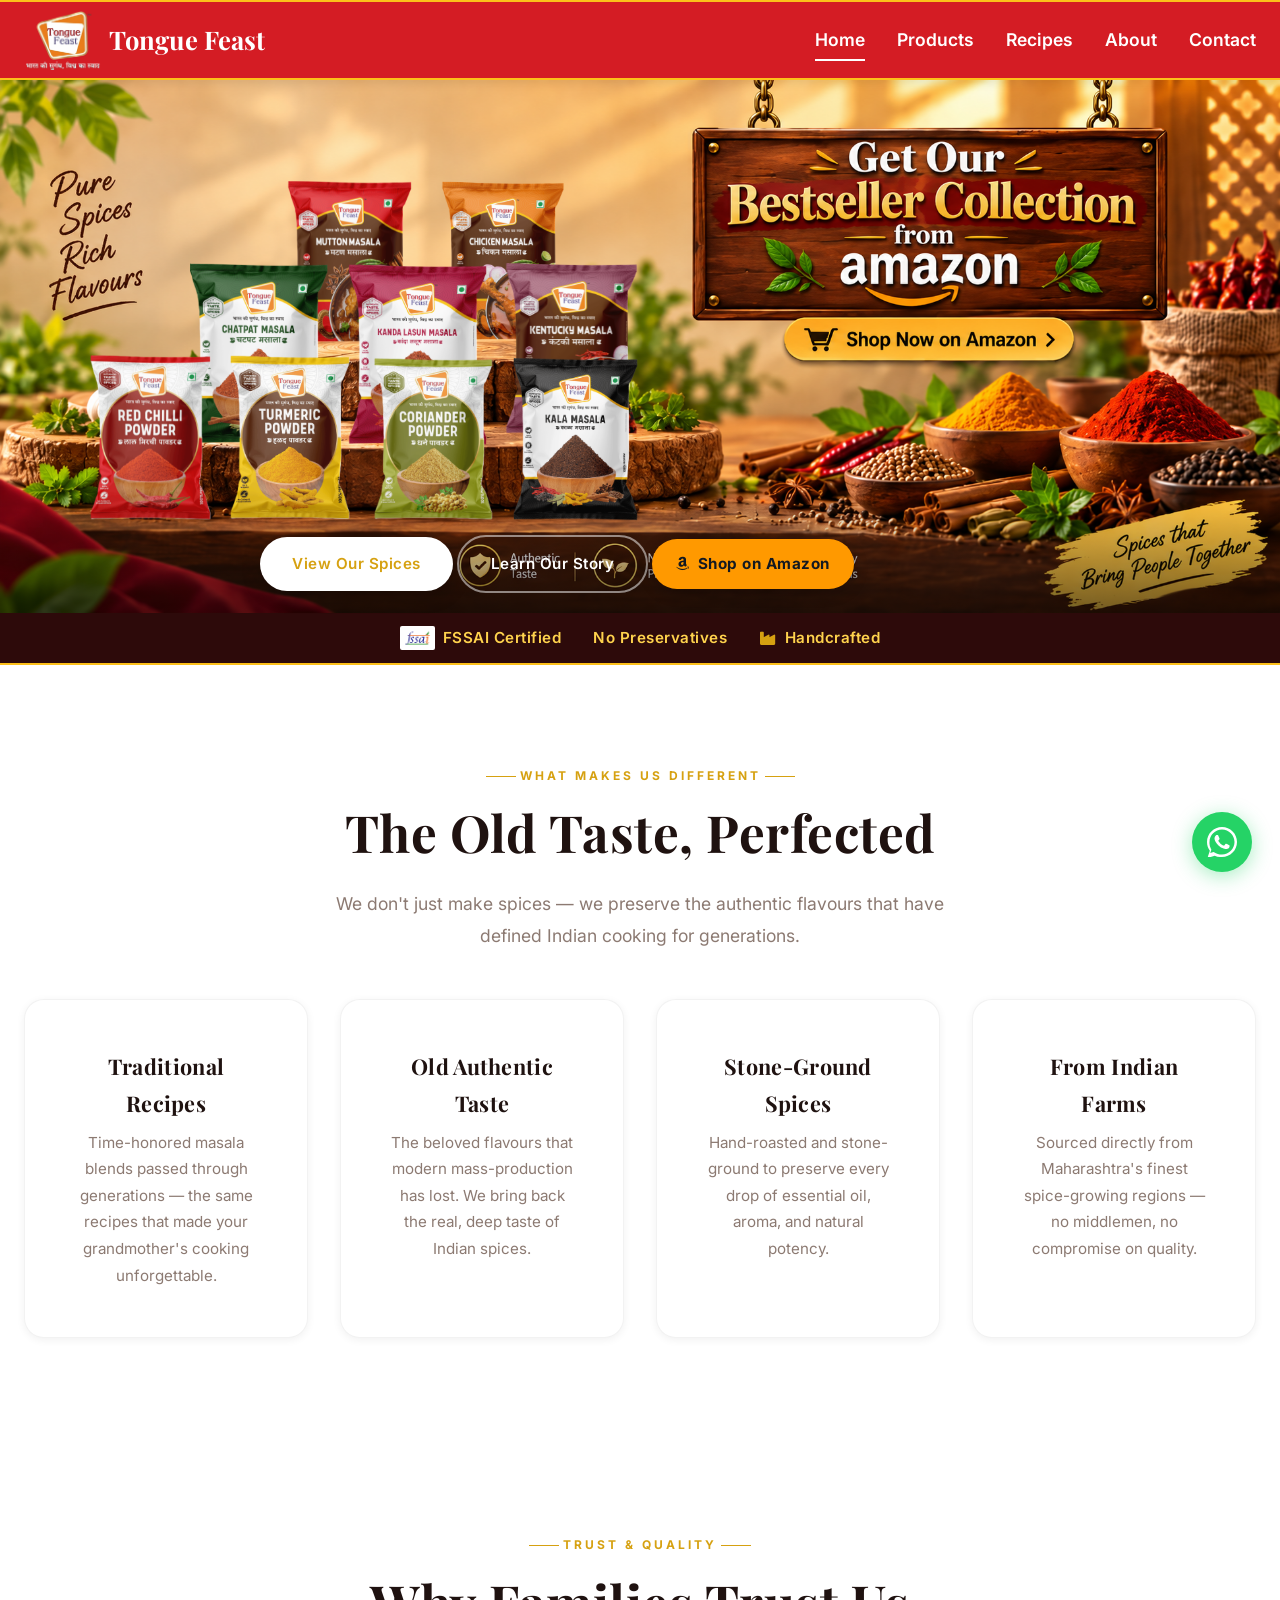
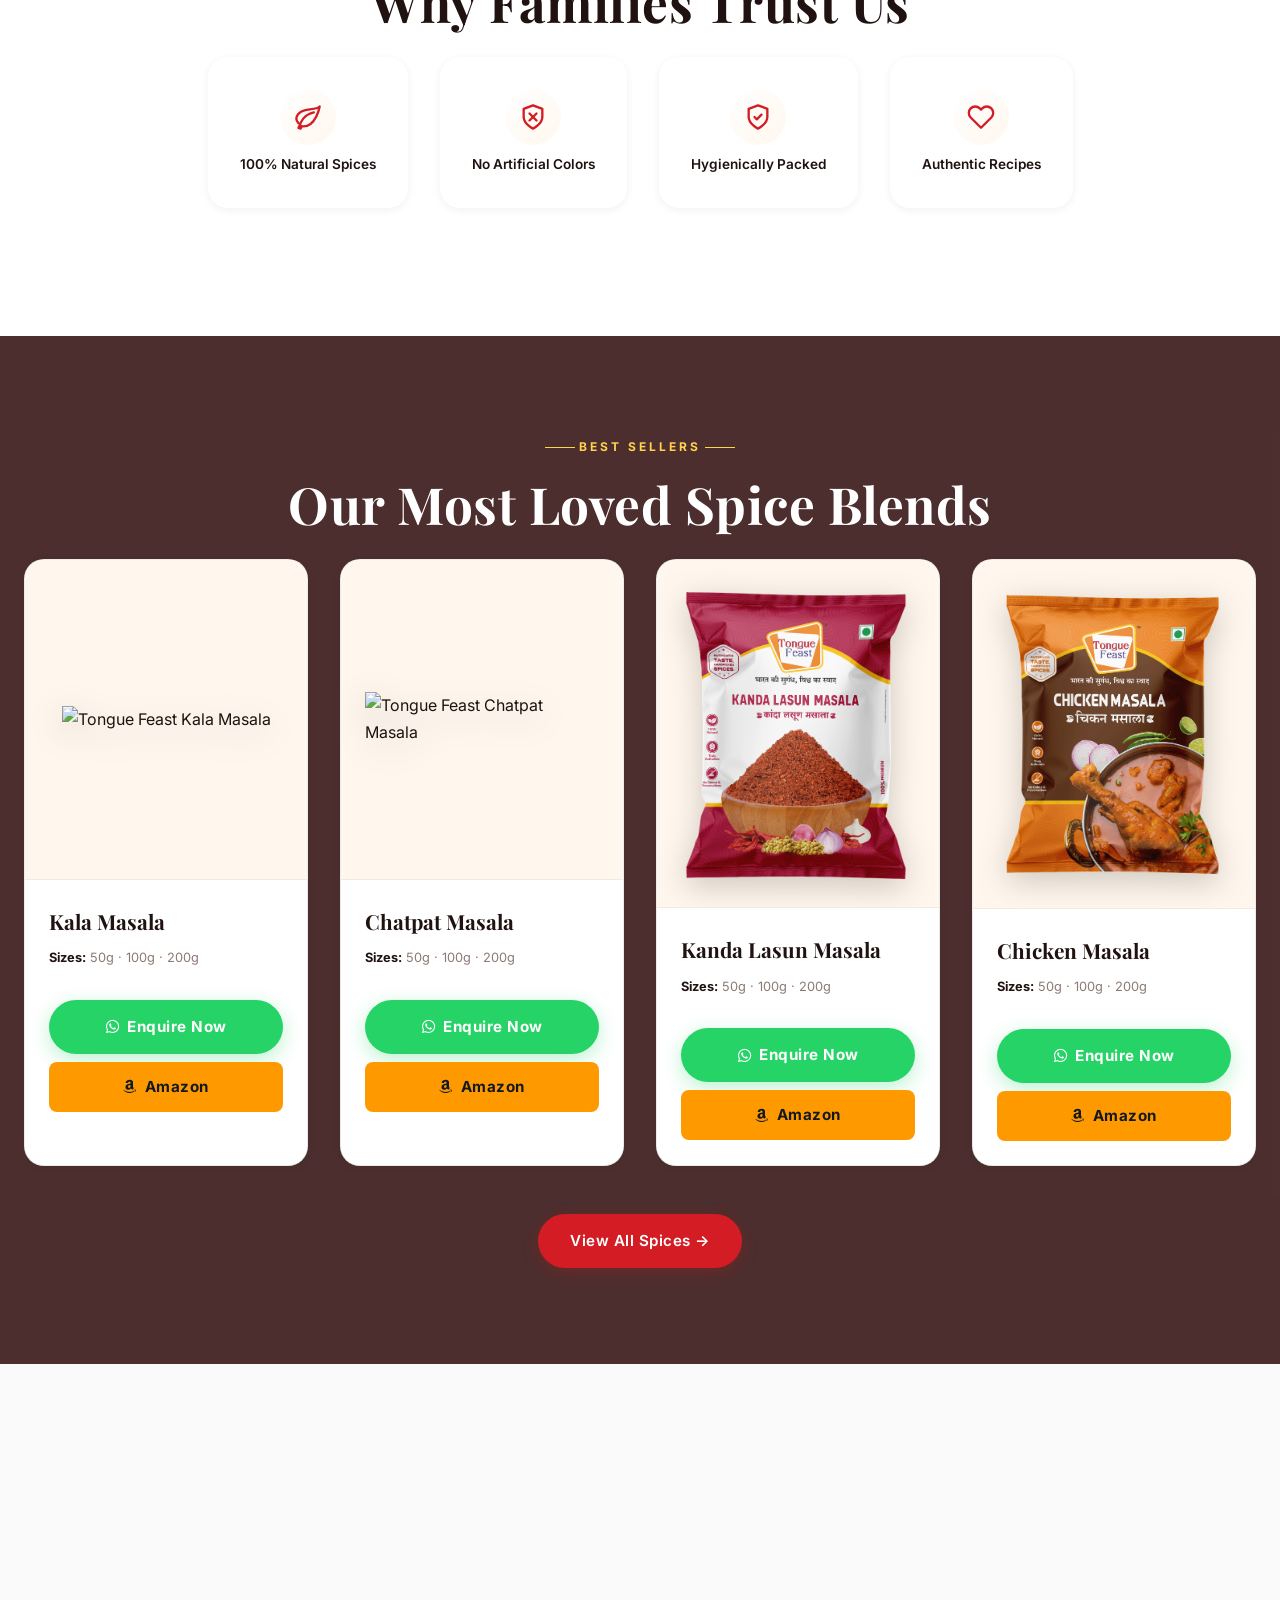
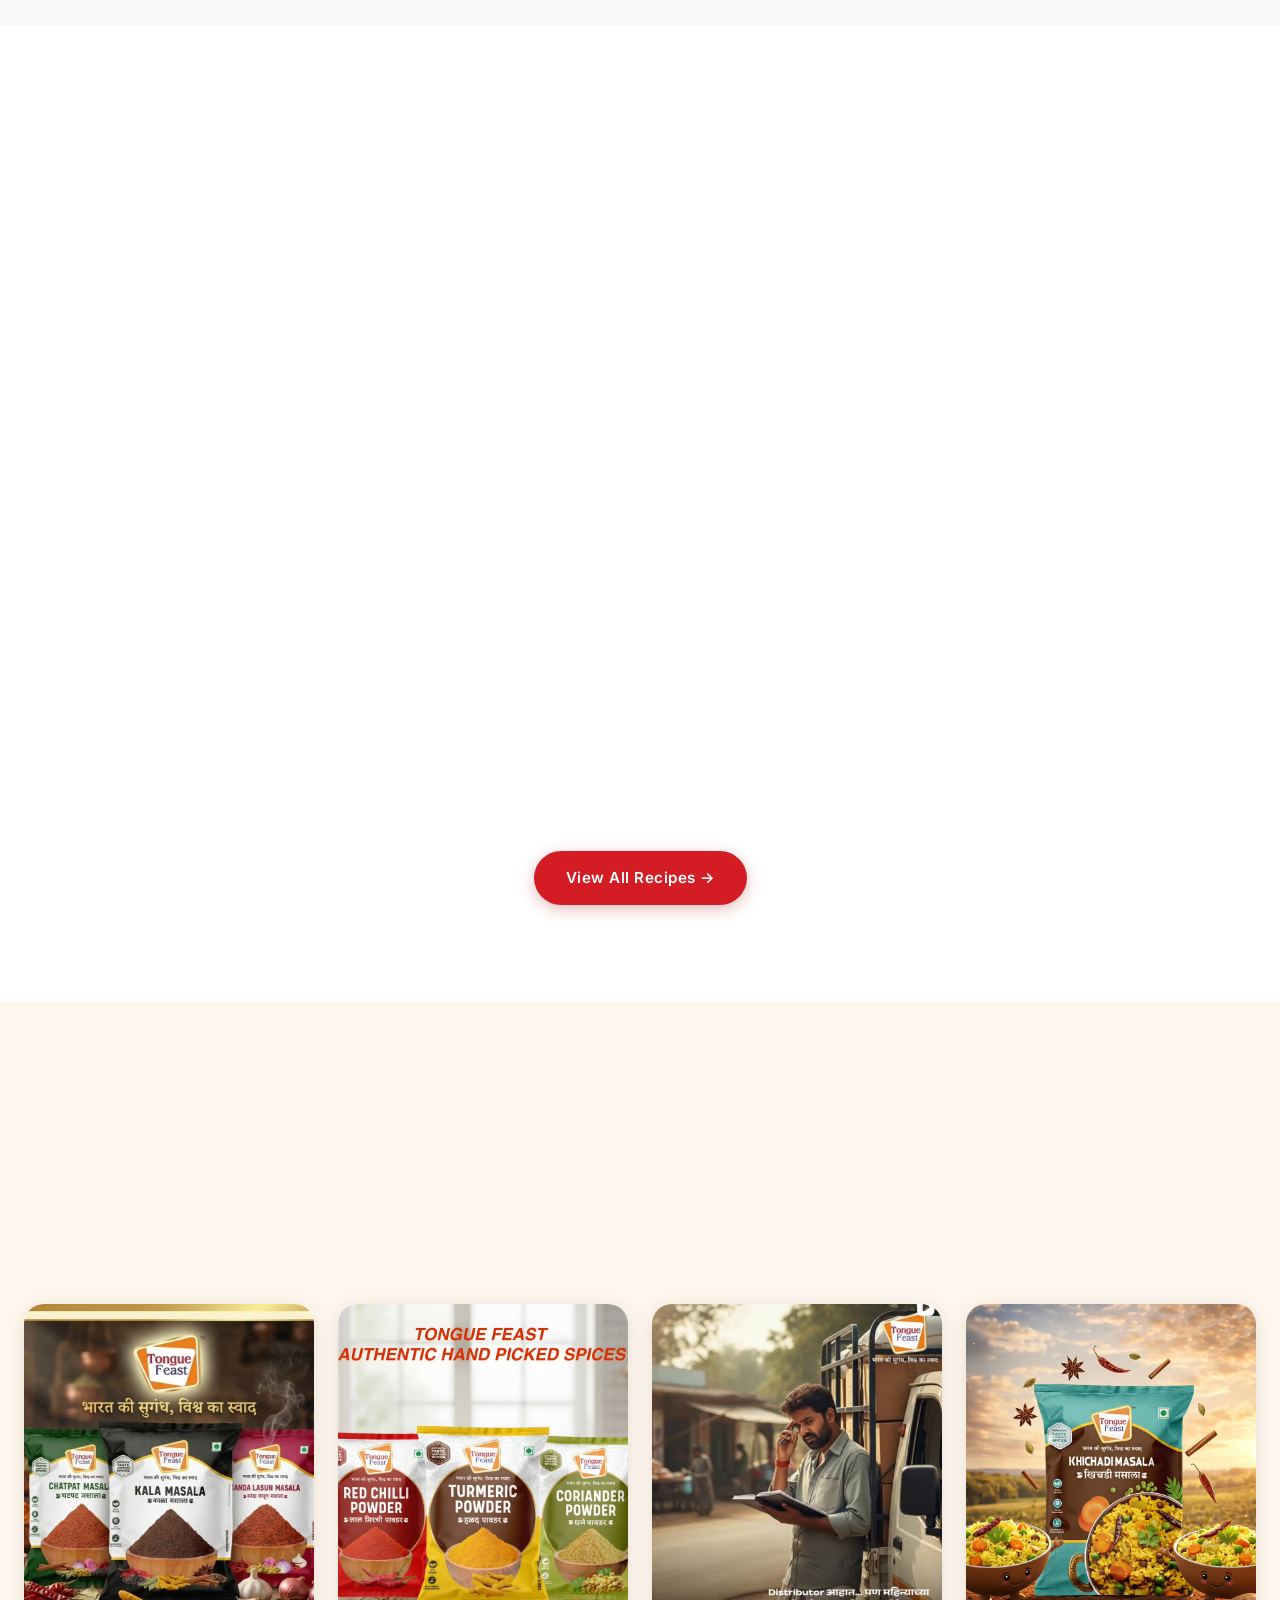
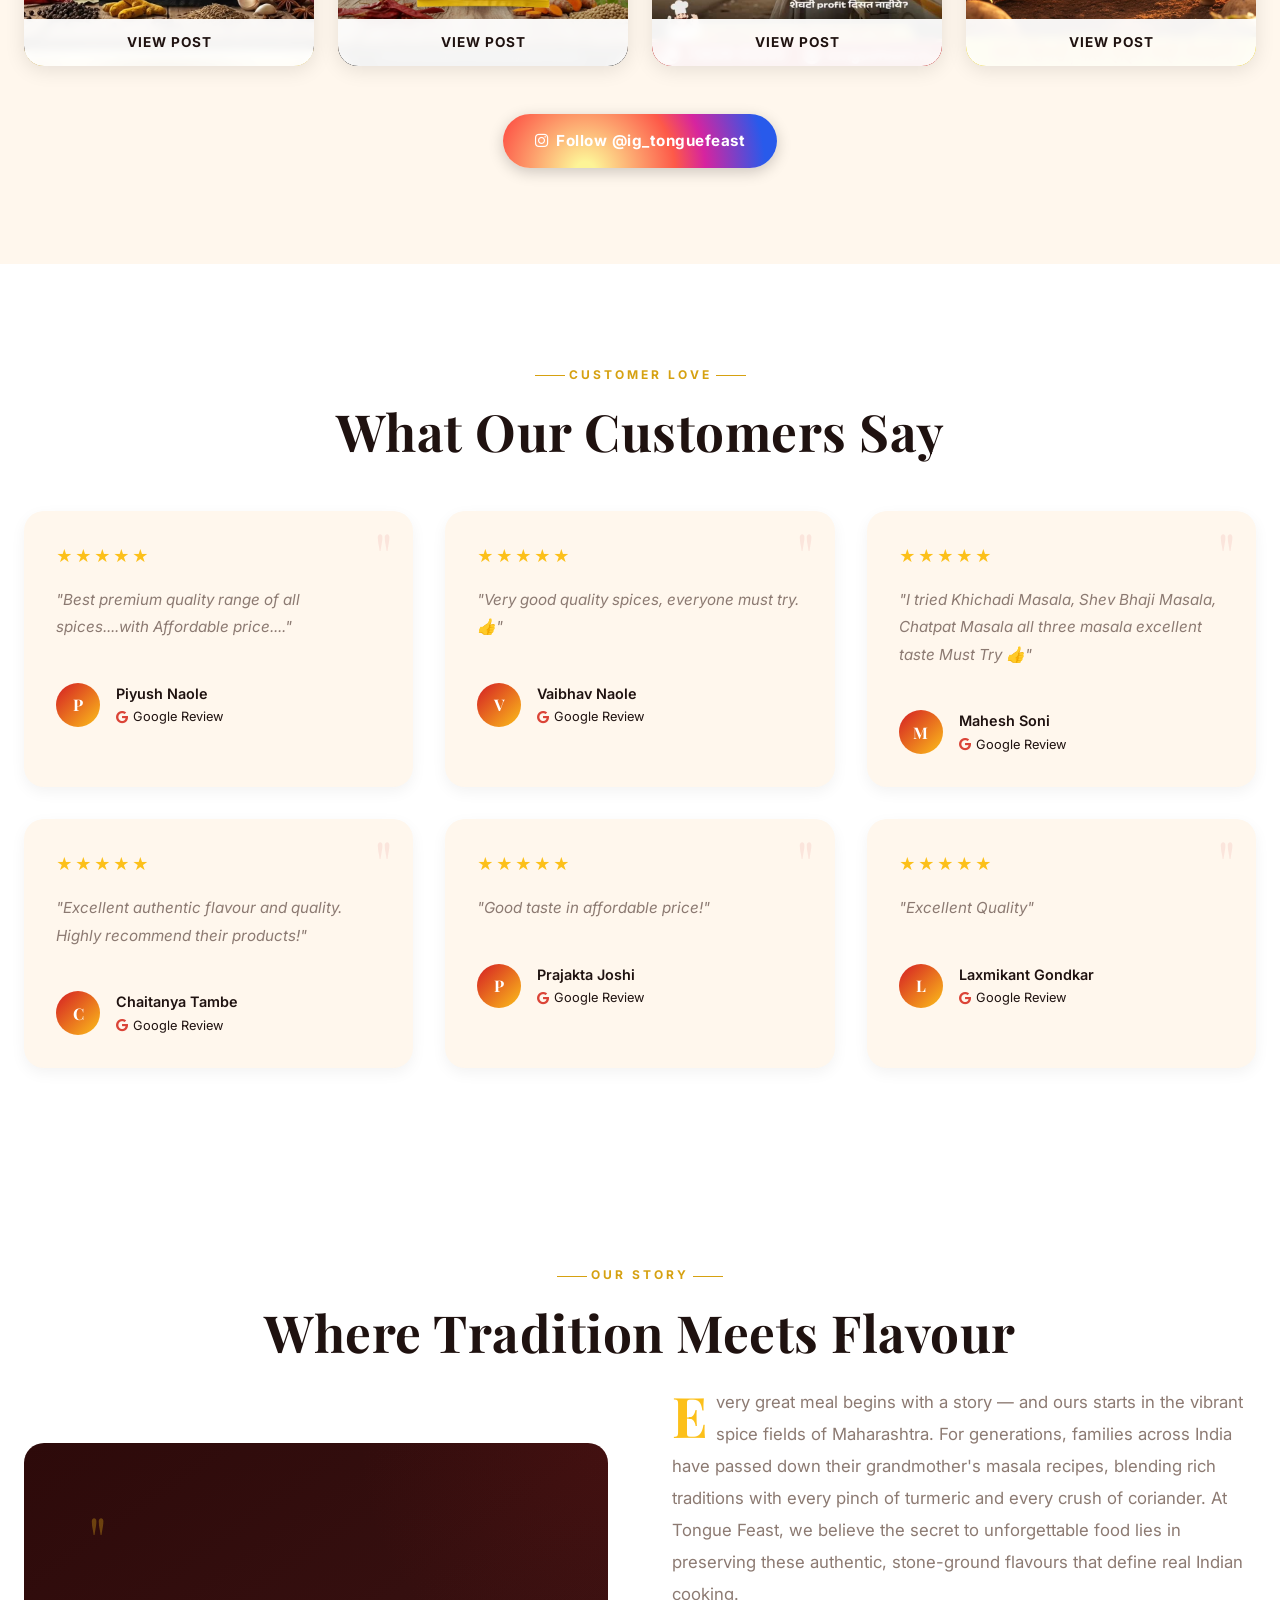
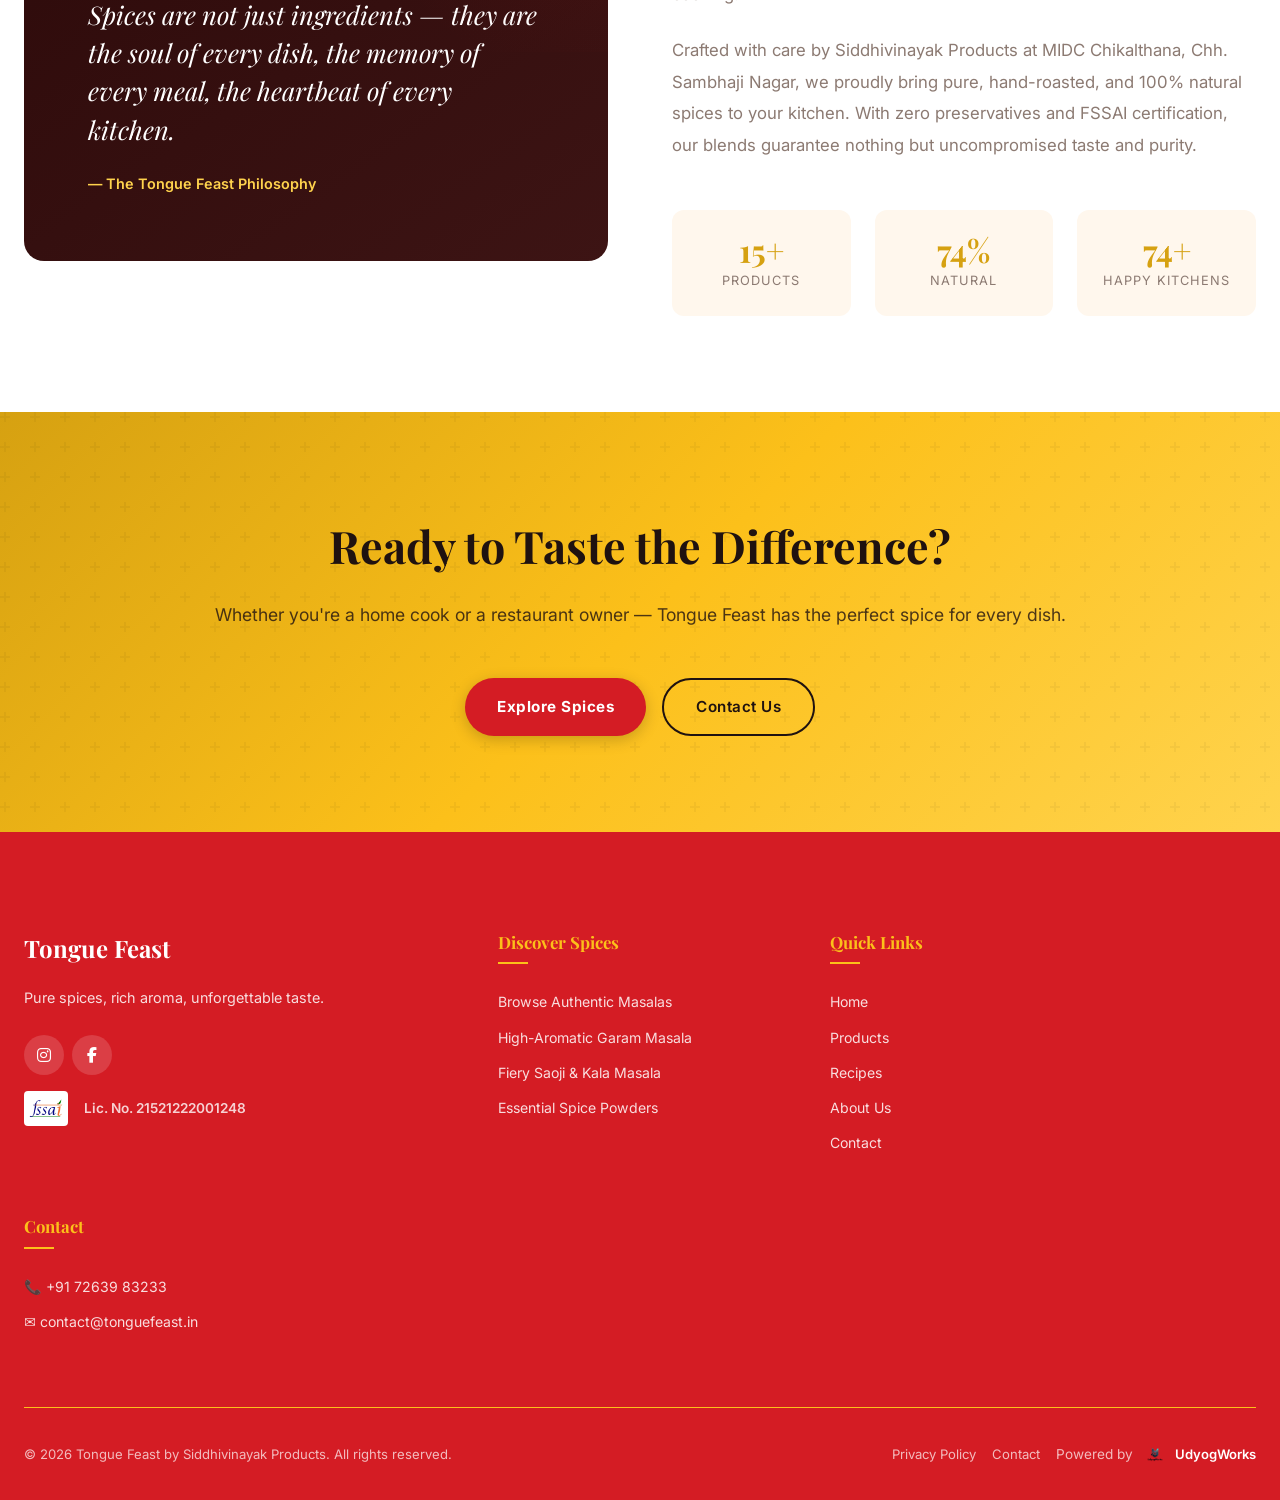
==== commit d5209afc: "Hero Section Changes" ====
--- a/index.html
+++ b/index.html
@@ -1,11 +1,14 @@
 <!DOCTYPE html>
 <html lang="en">
+
 <head>
   <meta charset="UTF-8">
   <meta name="viewport" content="width=device-width, initial-scale=1.0">
   <title>Tongue Feast — Premium Indian Spice Blends | FMCG Spice Manufacturer</title>
-  <meta name="description" content="Tongue Feast by Siddhivinayak Products is a leading FMCG spice manufacturer in Maharashtra. Discover our pure Indian spice blends, third party FMCG manufacturing, & bulk masalas. FSSAI Certified.">
-  <meta name="keywords" content="fmcg manufacturer near me, fmcg manufacturer, third party manufacturing in fmcg, private label spices, best fmcg product to manufacture, spice manufacturer near me, bulk masala supplier, Indian spices, Maharashtrian masala, pure spices, Tongue Feast, chicken masala, garam masala, kala masala, saoji masala, mutton masala, kanda lasun masala, handcrafted spices, FSSAI certified spices, buy masala online, spice blends India, Siddhivinayak Products, Aurangabad spices">
+  <meta name="description"
+    content="Tongue Feast by Siddhivinayak Products is a leading FMCG spice manufacturer in Maharashtra. Discover our pure Indian spice blends, third party FMCG manufacturing, & bulk masalas. FSSAI Certified.">
+  <meta name="keywords"
+    content="premium Indian spices, Maharashtrian masala, FSSAI certified spices, Tongue Feast, handmade masala">
   <meta name="author" content="Siddhivinayak Products">
   <meta name="robots" content="index, follow, max-image-preview:large, max-snippet:-1, max-video-preview:-1">
   <link rel="canonical" href="https://tonguefeast.in/">
@@ -15,7 +18,8 @@
   <meta property="og:type" content="website">
   <meta property="og:url" content="https://tonguefeast.in/">
   <meta property="og:title" content="Tongue Feast — Premium Indian Spice Blends | FMCG Spice Manufacturer">
-  <meta property="og:description" content="Tongue Feast by Siddhivinayak Products is a leading FMCG spice manufacturer in Maharashtra. Discover our pure Indian spice blends, third party FMCG manufacturing, & bulk masalas. FSSAI Certified.">
+  <meta property="og:description"
+    content="Tongue Feast by Siddhivinayak Products is a leading FMCG spice manufacturer in Maharashtra. Discover our pure Indian spice blends, third party FMCG manufacturing, & bulk masalas. FSSAI Certified.">
   <meta property="og:image" content="https://tonguefeast.in/static/LOGO.png">
   <meta property="og:site_name" content="Tongue Feast">
   <meta property="og:locale" content="en_IN">
@@ -23,7 +27,8 @@
   <!-- Twitter Card -->
   <meta name="twitter:card" content="summary_large_image">
   <meta name="twitter:title" content="Tongue Feast — Premium Indian Spice Blends">
-  <meta name="twitter:description" content="Handcrafted Maharashtrian masalas. 100% Natural, FSSAI Certified, No Preservatives.">
+  <meta name="twitter:description"
+    content="Handcrafted Maharashtrian masalas. 100% Natural, FSSAI Certified, No Preservatives.">
   <meta name="twitter:image" content="https://tonguefeast.in/static/LOGO.png">
 
   <!-- Structured Data: LocalBusiness -->
@@ -82,6 +87,7 @@
   <link rel="stylesheet" href="css/style.css?v=2">
   <link rel="stylesheet" href="https://cdnjs.cloudflare.com/ajax/libs/font-awesome/6.5.1/css/all.min.css">
 </head>
+
 <body>
 
   <!-- Mobile Overlay -->
@@ -112,12 +118,16 @@
   <section class="hero" id="hero">
     <!-- Desktop Background Slider -->
     <div class="hero-slider desktop-only">
-      <div class="slide active" style="background-image: url('static/Background Images/Get Our Bestseller Collection on Amazon Desktop (1).png');"></div>
+      <div class="slide active"
+        style="background-image: url('static/Background Images/Get Our Bestseller Collection on Amazon Desktop (1).png');">
+      </div>
     </div>
 
     <!-- Mobile Background Slider -->
     <div class="hero-slider mobile-only">
-      <div class="slide active" style="background-image: url('static/Background Images/Get Our Bestseller Collection on Amazon Mobile.png');"></div>
+      <div class="slide active"
+        style="background-image: url('static/Background Images/Get Our Bestseller Collection on Amazon Mobile.png');">
+      </div>
     </div>
 
     <div class="hero-inner">
@@ -125,12 +135,24 @@
         <div class="hero-buttons desktop-only">
           <a href="products.html" class="btn btn-primary">View Our Spices</a>
           <a href="about.html" class="btn btn-outline-light">Learn Our Story</a>
-          <a href="https://www.amazon.in/s?me=A1XBRHQOVCH92F" class="btn btn-amazon" target="_blank" rel="noopener" style="display:inline-flex; align-items:center; justify-content:center; gap:8px; background:#FF9900; color:#131921; font-weight:700; border:none; padding:12px 24px; border-radius:30px; text-decoration:none; font-size:0.95rem; transition:transform 0.3s, box-shadow 0.3s; box-shadow: 0 4px 15px rgba(0,0,0,0.2);" onmouseover="this.style.transform='translateY(-2px)'; this.style.boxShadow='0 8px 25px rgba(0,0,0,0.3)'" onmouseout="this.style.transform='translateY(0)'; this.style.boxShadow='0 4px 15px rgba(0,0,0,0.2)'"><i class="fa-brands fa-amazon"></i> Shop on Amazon</a>
-        </div>
-      </div>
-    </div>
-  </section>
-
+          <a href="https://www.amazon.in/s?me=A1XBRHQOVCH92F" class="btn btn-amazon" target="_blank" rel="noopener"
+            style="display:inline-flex; align-items:center; justify-content:center; gap:8px; background:#FF9900; color:#131921; font-weight:700; border:none; padding:12px 24px; border-radius:30px; text-decoration:none; font-size:0.95rem; transition:transform 0.3s, box-shadow 0.3s; box-shadow: 0 4px 15px rgba(0,0,0,0.2);"
+            onmouseover="this.style.transform='translateY(-2px)'; this.style.boxShadow='0 8px 25px rgba(0,0,0,0.3)'"
+            onmouseout="this.style.transform='translateY(0)'; this.style.boxShadow='0 4px 15px rgba(0,0,0,0.2)'"><i
+              class="fa-brands fa-amazon"></i> Shop on Amazon</a>
+        </div>
+      </div>
+    </div>
+  </section>
+
+  <!-- ═══════════ TRUST STRIP ═══════════ -->
+  <div class="trust-strip">
+    <div class="trust-strip-inner">
+      <span><img src="static/fssai-logo.png" alt="FSSAI" class="trust-strip-fssai"> FSSAI Certified</span>
+      <span> No Preservatives</span>
+      <span><i class="fa-solid fa-industry" style="color:var(--secondary-dark);"></i> Handcrafted</span>
+    </div>
+  </div>
 
   <!-- ═══════════ 2. THE DIFFERENTIATOR — Why We're Different ═══════════ -->
   <section class="section section-cream" id="why-us">
@@ -138,16 +160,19 @@
       <div class="text-center reveal">
         <span class="section-label">What Makes Us Different</span>
         <h2 class="section-title">The Old Taste, Perfected</h2>
-        <p class="section-subtitle">We don't just make spices — we preserve the authentic flavours that have defined Indian cooking for generations.</p>
+        <p class="section-subtitle">We don't just make spices — we preserve the authentic flavours that have defined
+          Indian cooking for generations.</p>
       </div>
       <div class="why-us-grid">
         <div class="why-card reveal delay-1">
           <h3>Traditional Recipes</h3>
-          <p>Time-honored masala blends passed through generations — the same recipes that made your grandmother's cooking unforgettable.</p>
+          <p>Time-honored masala blends passed through generations — the same recipes that made your grandmother's
+            cooking unforgettable.</p>
         </div>
         <div class="why-card reveal delay-2">
           <h3>Old Authentic Taste</h3>
-          <p>The beloved flavours that modern mass-production has lost. We bring back the real, deep taste of Indian spices.</p>
+          <p>The beloved flavours that modern mass-production has lost. We bring back the real, deep taste of Indian
+            spices.</p>
         </div>
         <div class="why-card reveal delay-3">
           <h3>Stone-Ground Spices</h3>
@@ -155,9 +180,10 @@
         </div>
         <div class="why-card reveal delay-4">
           <h3>From Indian Farms</h3>
-          <p>Sourced directly from Maharashtra's finest spice-growing regions — no middlemen, no compromise on quality.</p>
-        </div>
-    </div>
+          <p>Sourced directly from Maharashtra's finest spice-growing regions — no middlemen, no compromise on quality.
+          </p>
+        </div>
+      </div>
     </div>
   </section>
 
@@ -171,25 +197,42 @@
       <div class="trust-badges reveal">
         <div class="trust-badge">
           <div class="badge-icon">
-            <svg viewBox="0 0 24 24" width="28" height="28" fill="none" stroke="var(--primary)" stroke-width="2" stroke-linecap="round" stroke-linejoin="round"><path d="M17 8C8 10 5.9 16.17 3.82 21.34l1.89.66.95-2.3c.48.17.98.3 1.34.3C19 20 22 3 22 3c-1 2-8 2.25-13 3.25S2 11.5 2 13.5s1.75 3.75 1.75 3.75"/></svg>
+            <svg viewBox="0 0 24 24" width="28" height="28" fill="none" stroke="var(--primary)" stroke-width="2"
+              stroke-linecap="round" stroke-linejoin="round">
+              <path
+                d="M17 8C8 10 5.9 16.17 3.82 21.34l1.89.66.95-2.3c.48.17.98.3 1.34.3C19 20 22 3 22 3c-1 2-8 2.25-13 3.25S2 11.5 2 13.5s1.75 3.75 1.75 3.75" />
+            </svg>
           </div>
           <span class="badge-text">100% Natural Spices</span>
         </div>
         <div class="trust-badge">
           <div class="badge-icon">
-            <svg viewBox="0 0 24 24" width="28" height="28" fill="none" stroke="var(--primary)" stroke-width="2" stroke-linecap="round" stroke-linejoin="round"><path d="M12 22s8-4 8-10V5l-8-3-8 3v7c0 6 8 10 8 10z"/><line x1="9" y1="9" x2="15" y2="15"/><line x1="15" y1="9" x2="9" y2="15"/></svg>
+            <svg viewBox="0 0 24 24" width="28" height="28" fill="none" stroke="var(--primary)" stroke-width="2"
+              stroke-linecap="round" stroke-linejoin="round">
+              <path d="M12 22s8-4 8-10V5l-8-3-8 3v7c0 6 8 10 8 10z" />
+              <line x1="9" y1="9" x2="15" y2="15" />
+              <line x1="15" y1="9" x2="9" y2="15" />
+            </svg>
           </div>
           <span class="badge-text">No Artificial Colors</span>
         </div>
         <div class="trust-badge">
           <div class="badge-icon">
-            <svg viewBox="0 0 24 24" width="28" height="28" fill="none" stroke="var(--primary)" stroke-width="2" stroke-linecap="round" stroke-linejoin="round"><path d="M12 22s8-4 8-10V5l-8-3-8 3v7c0 6 8 10 8 10z"/><polyline points="9 12 11 14 15 10"/></svg>
+            <svg viewBox="0 0 24 24" width="28" height="28" fill="none" stroke="var(--primary)" stroke-width="2"
+              stroke-linecap="round" stroke-linejoin="round">
+              <path d="M12 22s8-4 8-10V5l-8-3-8 3v7c0 6 8 10 8 10z" />
+              <polyline points="9 12 11 14 15 10" />
+            </svg>
           </div>
           <span class="badge-text">Hygienically Packed</span>
         </div>
         <div class="trust-badge">
           <div class="badge-icon">
-            <svg viewBox="0 0 24 24" width="28" height="28" fill="none" stroke="var(--primary)" stroke-width="2" stroke-linecap="round" stroke-linejoin="round"><path d="M20.84 4.61a5.5 5.5 0 0 0-7.78 0L12 5.67l-1.06-1.06a5.5 5.5 0 0 0-7.78 7.78L12 21.23l8.84-8.84a5.5 5.5 0 0 0 0-7.78z"/></svg>
+            <svg viewBox="0 0 24 24" width="28" height="28" fill="none" stroke="var(--primary)" stroke-width="2"
+              stroke-linecap="round" stroke-linejoin="round">
+              <path
+                d="M20.84 4.61a5.5 5.5 0 0 0-7.78 0L12 5.67l-1.06-1.06a5.5 5.5 0 0 0-7.78 7.78L12 21.23l8.84-8.84a5.5 5.5 0 0 0 0-7.78z" />
+            </svg>
           </div>
           <span class="badge-text">Authentic Recipes</span>
         </div>
@@ -214,74 +257,102 @@
       <div class="products-scroll">
         <div class="product-card reveal delay-1">
           <div class="card-image">
-            <img src="static/Products/Kala Masala.png" alt="Tongue Feast Kala Masala" loading="lazy" data-back="static/Products/Kala Masala back.png">
+            <img src="static/Products/Kala Masala.png" alt="Tongue Feast Kala Masala" loading="lazy"
+              data-back="static/Products/Kala Masala back.png">
           </div>
           <div class="card-body">
             <h3 class="card-title">Kala Masala</h3>
             <div class="card-sizes"><strong>Sizes:</strong> 50g · 100g · 200g</div>
-              <a href="https://wa.me/917263983233?text=Hello!%20I%20am%20interested%20in%20enquiring%20about%20Kala%20Masala." class="btn btn-whatsapp" target="_blank" rel="noopener" style="margin-top:15px; width:100%;"><i class="fa-brands fa-whatsapp"></i> Enquire Now</a>
-              <a href="https://amzn.in/d/0jh2QO2X" class="btn btn-amazon" target="_blank" rel="noopener" style="margin-top:8px; width:100%; display:inline-flex; align-items:center; justify-content:center; gap:8px; background:#FF9900; color:#131921; font-weight:700; border:none; padding:12px 20px; border-radius:8px; text-decoration:none; font-size:0.95rem; transition:background 0.3s;"><i class="fa-brands fa-amazon"></i> Amazon</a>
-            </div>
-          </div>
+            <a href="https://wa.me/917263983233?text=Hello!%20I%20am%20interested%20in%20enquiring%20about%20Kala%20Masala."
+              class="btn btn-whatsapp" target="_blank" rel="noopener" style="margin-top:15px; width:100%;"><i
+                class="fa-brands fa-whatsapp"></i> Enquire Now</a>
+            <a href="https://amzn.in/d/0jh2QO2X" class="btn btn-amazon" target="_blank" rel="noopener"
+              style="margin-top:8px; width:100%; display:inline-flex; align-items:center; justify-content:center; gap:8px; background:#FF9900; color:#131921; font-weight:700; border:none; padding:12px 20px; border-radius:8px; text-decoration:none; font-size:0.95rem; transition:background 0.3s;"><i
+                class="fa-brands fa-amazon"></i> Amazon</a>
+          </div>
+        </div>
 
         <div class="product-card reveal delay-2">
           <div class="card-image">
-            <img src="static/Products/Chatpat Masala.png" alt="Tongue Feast Chatpat Masala" loading="lazy" data-back="static/Products/Chatpat Masala back.png">
+            <img src="static/Products/Chatpat Masala.png" alt="Tongue Feast Chatpat Masala" loading="lazy"
+              data-back="static/Products/Chatpat Masala back.png">
           </div>
           <div class="card-body">
             <h3 class="card-title">Chatpat Masala</h3>
             <div class="card-sizes"><strong>Sizes:</strong> 50g · 100g · 200g</div>
-              <a href="https://wa.me/917263983233?text=Hello!%20I%20am%20interested%20in%20enquiring%20about%20Chatpat%20Masala." class="btn btn-whatsapp" target="_blank" rel="noopener" style="margin-top:15px; width:100%;"><i class="fa-brands fa-whatsapp"></i> Enquire Now</a>
-              <a href="https://amzn.in/d/00CkWAv5" class="btn btn-amazon" target="_blank" rel="noopener" style="margin-top:8px; width:100%; display:inline-flex; align-items:center; justify-content:center; gap:8px; background:#FF9900; color:#131921; font-weight:700; border:none; padding:12px 20px; border-radius:8px; text-decoration:none; font-size:0.95rem; transition:background 0.3s;"><i class="fa-brands fa-amazon"></i> Amazon</a>
-            </div>
-          </div>
+            <a href="https://wa.me/917263983233?text=Hello!%20I%20am%20interested%20in%20enquiring%20about%20Chatpat%20Masala."
+              class="btn btn-whatsapp" target="_blank" rel="noopener" style="margin-top:15px; width:100%;"><i
+                class="fa-brands fa-whatsapp"></i> Enquire Now</a>
+            <a href="https://amzn.in/d/00CkWAv5" class="btn btn-amazon" target="_blank" rel="noopener"
+              style="margin-top:8px; width:100%; display:inline-flex; align-items:center; justify-content:center; gap:8px; background:#FF9900; color:#131921; font-weight:700; border:none; padding:12px 20px; border-radius:8px; text-decoration:none; font-size:0.95rem; transition:background 0.3s;"><i
+                class="fa-brands fa-amazon"></i> Amazon</a>
+          </div>
+        </div>
 
         <div class="product-card reveal delay-3">
           <div class="card-image">
-            <img src="static/Products/Kanda Lasun Masala.png" alt="Tongue Feast Kanda Lasun Masala" loading="lazy" data-back="static/Products/Kanda Lasun Masala back.png">
+            <img src="static/Products/Kanda Lasun Masala.png" alt="Tongue Feast Kanda Lasun Masala" loading="lazy"
+              data-back="static/Products/Kanda Lasun Masala back.png">
           </div>
           <div class="card-body">
             <h3 class="card-title">Kanda Lasun Masala</h3>
             <div class="card-sizes"><strong>Sizes:</strong> 50g · 100g · 200g</div>
-              <a href="https://wa.me/917263983233?text=Hello!%20I%20am%20interested%20in%20enquiring%20about%20Kanda%20Lasun%20Masala." class="btn btn-whatsapp" target="_blank" rel="noopener" style="margin-top:15px; width:100%;"><i class="fa-brands fa-whatsapp"></i> Enquire Now</a>
-              <a href="https://amzn.in/d/07ftV0UU" class="btn btn-amazon" target="_blank" rel="noopener" style="margin-top:8px; width:100%; display:inline-flex; align-items:center; justify-content:center; gap:8px; background:#FF9900; color:#131921; font-weight:700; border:none; padding:12px 20px; border-radius:8px; text-decoration:none; font-size:0.95rem; transition:background 0.3s;"><i class="fa-brands fa-amazon"></i> Amazon</a>
-            </div>
-          </div>
+            <a href="https://wa.me/917263983233?text=Hello!%20I%20am%20interested%20in%20enquiring%20about%20Kanda%20Lasun%20Masala."
+              class="btn btn-whatsapp" target="_blank" rel="noopener" style="margin-top:15px; width:100%;"><i
+                class="fa-brands fa-whatsapp"></i> Enquire Now</a>
+            <a href="https://amzn.in/d/07ftV0UU" class="btn btn-amazon" target="_blank" rel="noopener"
+              style="margin-top:8px; width:100%; display:inline-flex; align-items:center; justify-content:center; gap:8px; background:#FF9900; color:#131921; font-weight:700; border:none; padding:12px 20px; border-radius:8px; text-decoration:none; font-size:0.95rem; transition:background 0.3s;"><i
+                class="fa-brands fa-amazon"></i> Amazon</a>
+          </div>
+        </div>
 
         <div class="product-card reveal delay-4">
           <div class="card-image">
-            <img src="static/Products/Chicken Masala.png" alt="Tongue Feast Chicken Masala" loading="lazy" data-back="static/Products/Chicken Masala Back.png">
+            <img src="static/Products/Chicken Masala.png" alt="Tongue Feast Chicken Masala" loading="lazy"
+              data-back="static/Products/Chicken Masala Back.png">
           </div>
           <div class="card-body">
             <h3 class="card-title">Chicken Masala</h3>
             <div class="card-sizes"><strong>Sizes:</strong> 50g · 100g · 200g</div>
-              <a href="https://wa.me/917263983233?text=Hello!%20I%20am%20interested%20in%20enquiring%20about%20Chicken%20Masala." class="btn btn-whatsapp" target="_blank" rel="noopener" style="margin-top:15px; width:100%;"><i class="fa-brands fa-whatsapp"></i> Enquire Now</a>
-              <a href="https://amzn.in/d/0auIPx23" class="btn btn-amazon" target="_blank" rel="noopener" style="margin-top:8px; width:100%; display:inline-flex; align-items:center; justify-content:center; gap:8px; background:#FF9900; color:#131921; font-weight:700; border:none; padding:12px 20px; border-radius:8px; text-decoration:none; font-size:0.95rem; transition:background 0.3s;"><i class="fa-brands fa-amazon"></i> Amazon</a>
-            </div>
-          </div>
+            <a href="https://wa.me/917263983233?text=Hello!%20I%20am%20interested%20in%20enquiring%20about%20Chicken%20Masala."
+              class="btn btn-whatsapp" target="_blank" rel="noopener" style="margin-top:15px; width:100%;"><i
+                class="fa-brands fa-whatsapp"></i> Enquire Now</a>
+            <a href="https://amzn.in/d/0auIPx23" class="btn btn-amazon" target="_blank" rel="noopener"
+              style="margin-top:8px; width:100%; display:inline-flex; align-items:center; justify-content:center; gap:8px; background:#FF9900; color:#131921; font-weight:700; border:none; padding:12px 20px; border-radius:8px; text-decoration:none; font-size:0.95rem; transition:background 0.3s;"><i
+                class="fa-brands fa-amazon"></i> Amazon</a>
+          </div>
+        </div>
 
         <div class="product-card reveal delay-5 hide-on-desktop">
           <div class="card-image">
-            <img src="static/Products/Mutton Masala.png" alt="Tongue Feast Mutton Masala" loading="lazy" data-back="static/Products/Mutton Masala back.png">
+            <img src="static/Products/Mutton Masala.png" alt="Tongue Feast Mutton Masala" loading="lazy"
+              data-back="static/Products/Mutton Masala back.png">
           </div>
           <div class="card-body">
             <h3 class="card-title">Mutton Masala</h3>
             <div class="card-sizes"><strong>Sizes:</strong> 50g · 100g · 200g</div>
-              <a href="https://wa.me/917263983233?text=Hello!%20I%20am%20interested%20in%20enquiring%20about%20Mutton%20Masala." class="btn btn-whatsapp" target="_blank" rel="noopener" style="margin-top:15px; width:100%;"><i class="fa-brands fa-whatsapp"></i> Enquire Now</a>
-              <a href="https://amzn.in/d/0ihsjhIC" class="btn btn-amazon" target="_blank" rel="noopener" style="margin-top:8px; width:100%; display:inline-flex; align-items:center; justify-content:center; gap:8px; background:#FF9900; color:#131921; font-weight:700; border:none; padding:12px 20px; border-radius:8px; text-decoration:none; font-size:0.95rem; transition:background 0.3s;"><i class="fa-brands fa-amazon"></i> Amazon</a>
-            </div>
-          </div>
+            <a href="https://wa.me/917263983233?text=Hello!%20I%20am%20interested%20in%20enquiring%20about%20Mutton%20Masala."
+              class="btn btn-whatsapp" target="_blank" rel="noopener" style="margin-top:15px; width:100%;"><i
+                class="fa-brands fa-whatsapp"></i> Enquire Now</a>
+            <a href="https://amzn.in/d/0ihsjhIC" class="btn btn-amazon" target="_blank" rel="noopener"
+              style="margin-top:8px; width:100%; display:inline-flex; align-items:center; justify-content:center; gap:8px; background:#FF9900; color:#131921; font-weight:700; border:none; padding:12px 20px; border-radius:8px; text-decoration:none; font-size:0.95rem; transition:background 0.3s;"><i
+                class="fa-brands fa-amazon"></i> Amazon</a>
+          </div>
+        </div>
 
         <div class="product-card reveal delay-6 hide-on-desktop">
           <div class="card-image">
-            <img src="static/Products/Saoji Masala.png" alt="Tongue Feast Saoji Masala" loading="lazy" data-back="static/Products/Saoji Masala back.png">
+            <img src="static/Products/Saoji Masala.png" alt="Tongue Feast Saoji Masala" loading="lazy"
+              data-back="static/Products/Saoji Masala back.png">
           </div>
           <div class="card-body">
             <h3 class="card-title">Saoji Masala</h3>
             <div class="card-sizes"><strong>Sizes:</strong> 50g · 100g</div>
-              <a href="https://wa.me/917263983233?text=Hello!%20I%20am%20interested%20in%20enquiring%20about%20Saoji%20Masala." class="btn btn-whatsapp" target="_blank" rel="noopener" style="margin-top:15px; width:100%;"><i class="fa-brands fa-whatsapp"></i> Enquire Now</a>
-            </div>
-          </div>
+            <a href="https://wa.me/917263983233?text=Hello!%20I%20am%20interested%20in%20enquiring%20about%20Saoji%20Masala."
+              class="btn btn-whatsapp" target="_blank" rel="noopener" style="margin-top:15px; width:100%;"><i
+                class="fa-brands fa-whatsapp"></i> Enquire Now</a>
+          </div>
+        </div>
       </div>
       <div class="text-center" style="margin-top:var(--space-2xl)">
         <a href="products.html" class="btn btn-dark">View All Spices →</a>
@@ -290,11 +361,14 @@
   </section>
 
   <!-- ═══════════ AMAZON AVAILABILITY BANNER ═══════════ -->
-  <section style="padding: 60px 0; background: #f9f6f1;">
-    <div class="container reveal" style="display: flex; flex-direction: column; align-items: center; justify-content: center; text-align: center;">
-      <p style="font-size: 1.3rem; font-weight: 600; color: #333; margin: 0 0 24px 0;">We are also available on</p>
+  <section style="padding: 60px 0; background: #FAFAFA;">
+    <div class="container reveal"
+      style="display: flex; flex-direction: column; align-items: center; justify-content: center; text-align: center;">
+      <p style="font-size: 1.3rem; font-weight: 600; color: #111; margin: 0 0 24px 0;">We are also available on</p>
       <a href="https://www.amazon.in/s?me=A1XBRHQOVCH92F" target="_blank" rel="noopener" style="display: inline-block;">
-        <img src="static/amazon logo.png" alt="Amazon Logo" style="max-width: 200px; width: 200px; height: auto; display: block; margin: 0 auto; transition: transform 0.3s ease;" onmouseover="this.style.transform='scale(1.05)'" onmouseout="this.style.transform='scale(1)'">
+        <img src="static/amazon logo.png" alt="Amazon Logo"
+          style="max-width: 200px; width: 200px; height: auto; display: block; margin: 0 auto; transition: transform 0.3s ease;"
+          onmouseover="this.style.transform='scale(1.05)'" onmouseout="this.style.transform='scale(1)'">
       </a>
     </div>
   </section>
@@ -305,7 +379,8 @@
       <div class="text-center reveal">
         <span class="section-label">Cook With Us</span>
         <h2 class="section-title">Recipes Using Our Spices</h2>
-        <p class="section-subtitle">Discover delicious dishes you can make at home with Tongue Feast masalas — from traditional Maharashtrian delicacies to everyday favourites.</p>
+        <p class="section-subtitle">Discover delicious dishes you can make at home with Tongue Feast masalas — from
+          traditional Maharashtrian delicacies to everyday favourites.</p>
       </div>
       <div class="recipe-preview-grid">
         <div class="recipe-card reveal delay-1">
@@ -315,8 +390,9 @@
           <div class="recipe-body">
             <div class="recipe-tag">Non-Veg</div>
             <h3 class="recipe-title">Authentic Chicken Curry</h3>
-            <p class="recipe-desc">Bold aromatic chicken curry simmered in onion-tomato gravy with our signature Chicken Masala.</p>
-            <a href="blog.html" class="recipe-link">View Recipe →</a>
+            <p class="recipe-desc">Bold aromatic chicken curry simmered in onion-tomato gravy with our signature Chicken
+              Masala.</p>
+            <a href="blog.html#chicken-curry" class="recipe-link">View Recipe →</a>
           </div>
         </div>
         <div class="recipe-card reveal delay-2">
@@ -326,8 +402,9 @@
           <div class="recipe-body">
             <div class="recipe-tag">Veg</div>
             <h3 class="recipe-title">Bharwan Baingan</h3>
-            <p class="recipe-desc">Baby eggplants stuffed with a spicy Kala Masala, peanut, and coconut mixture — a Maharashtrian classic.</p>
-            <a href="blog.html" class="recipe-link">View Recipe →</a>
+            <p class="recipe-desc">Baby eggplants stuffed with a spicy Kala Masala, peanut, and coconut mixture — a
+              Maharashtrian classic.</p>
+            <a href="blog.html#bharwan-baingan" class="recipe-link">View Recipe →</a>
           </div>
         </div>
         <div class="recipe-card reveal delay-3">
@@ -337,8 +414,9 @@
           <div class="recipe-body">
             <div class="recipe-tag">Non-Veg</div>
             <h3 class="recipe-title">Saoji Mutton Curry</h3>
-            <p class="recipe-desc">Intensely spiced mutton slow-cooked with Saoji Masala — fiery, dark, and unforgettable.</p>
-            <a href="blog.html" class="recipe-link">View Recipe →</a>
+            <p class="recipe-desc">Intensely spiced mutton slow-cooked with Saoji Masala — fiery, dark, and
+              unforgettable.</p>
+            <a href="blog.html#saoji-mutton-curry" class="recipe-link">View Recipe →</a>
           </div>
         </div>
         <div class="recipe-card reveal delay-4">
@@ -348,8 +426,9 @@
           <div class="recipe-body">
             <div class="recipe-tag">Non-Veg</div>
             <h3 class="recipe-title">Classic Mutton Curry</h3>
-            <p class="recipe-desc">Tender bone-in mutton in a luscious red curry made with our signature Mutton Masala.</p>
-            <a href="blog.html" class="recipe-link">View Recipe →</a>
+            <p class="recipe-desc">Tender bone-in mutton in a luscious red curry made with our signature Mutton Masala.
+            </p>
+            <a href="blog.html#mutton-curry" class="recipe-link">View Recipe →</a>
           </div>
         </div>
       </div>
@@ -371,7 +450,8 @@
         <p class="section-subtitle">Catch up with the latest updates and delicious recipes on our Instagram.</p>
       </div>
       <div class="instagram-grid">
-        <a href="https://www.instagram.com/p/DWwHCUojYKT/?utm_source=ig_web_copy_link&amp;igsh=MzRlODBiNWFlZA==" target="_blank" rel="noopener" class="ig-card reveal delay-1">
+        <a href="https://www.instagram.com/p/DWwHCUojYKT/?utm_source=ig_web_copy_link&amp;igsh=MzRlODBiNWFlZA=="
+          target="_blank" rel="noopener" class="ig-card reveal delay-1">
           <div class="ig-thumbnail">
             <img src="static/Instagram/combo%20Kala.heic" alt="Instagram Post">
           </div>
@@ -380,7 +460,8 @@
           </div>
           <div class="btn-post">View Post</div>
         </a>
-        <a href="https://www.instagram.com/p/DUlQHf5k-2Y/?utm_source=ig_web_copy_link&amp;igsh=MzRlODBiNWFlZA==" target="_blank" rel="noopener" class="ig-card reveal delay-2">
+        <a href="https://www.instagram.com/p/DUlQHf5k-2Y/?utm_source=ig_web_copy_link&amp;igsh=MzRlODBiNWFlZA=="
+          target="_blank" rel="noopener" class="ig-card reveal delay-2">
           <div class="ig-thumbnail">
             <img src="static/Instagram/Combo%20R.heic" alt="Instagram Post">
           </div>
@@ -389,7 +470,8 @@
           </div>
           <div class="btn-post">View Post</div>
         </a>
-        <a href="https://www.instagram.com/reel/DWasTL3inrF/?utm_source=ig_web_copy_link&amp;igsh=MzRlODBiNWFlZA==" target="_blank" rel="noopener" class="ig-card reveal delay-3">
+        <a href="https://www.instagram.com/reel/DWasTL3inrF/?utm_source=ig_web_copy_link&amp;igsh=MzRlODBiNWFlZA=="
+          target="_blank" rel="noopener" class="ig-card reveal delay-3">
           <div class="ig-thumbnail">
             <img src="static/Instagram/Screenshot%202026-04-22%20170120.png" alt="Instagram Post">
           </div>
@@ -398,7 +480,8 @@
           </div>
           <div class="btn-post">View Post</div>
         </a>
-        <a href="https://www.instagram.com/p/DTwsEuvisyx/?utm_source=ig_web_copy_link&amp;igsh=MzRlODBiNWFlZA==" target="_blank" rel="noopener" class="ig-card reveal delay-4">
+        <a href="https://www.instagram.com/p/DTwsEuvisyx/?utm_source=ig_web_copy_link&amp;igsh=MzRlODBiNWFlZA=="
+          target="_blank" rel="noopener" class="ig-card reveal delay-4">
           <div class="ig-thumbnail">
             <img src="static/Instagram/Khichadi%20Masala.heic" alt="Instagram Post">
           </div>
@@ -433,69 +516,94 @@
         <h2 class="section-title">What Our Customers Say</h2>
       </div>
       <div class="reviews-grid">
-        <div class="review-card reveal delay-1" onclick="window.open('https://maps.app.goo.gl/S13e7763ED8nzpAP9', '_blank')" style="cursor:pointer;transition: transform 0.3s ease; box-shadow: 0 5px 15px rgba(0,0,0,0.05);">
+        <div class="review-card reveal delay-1"
+          onclick="window.open('https://maps.app.goo.gl/S13e7763ED8nzpAP9', '_blank')"
+          style="cursor:pointer;transition: transform 0.3s ease; box-shadow: 0 5px 15px rgba(0,0,0,0.05);">
           <div class="review-stars">★★★★★</div>
           <p class="review-text">"Best premium quality range of all spices....with Affordable price...."</p>
           <div class="review-author">
             <div class="review-avatar">P</div>
             <div>
               <div class="review-name">Piyush Naole</div>
-              <div class="review-location" style="display:flex;align-items:center;gap:5px;font-size:0.8rem;color:var(--text-light);"><i class="fa-brands fa-google" style="color:#DB4437;"></i> Google Review</div>
-            </div>
-          </div>
-        </div>
-        <div class="review-card reveal delay-2" onclick="window.open('https://maps.app.goo.gl/czgryR1ouULr6xC37', '_blank')" style="cursor:pointer;transition: transform 0.3s ease; box-shadow: 0 5px 15px rgba(0,0,0,0.05);">
+              <div class="review-location"
+                style="display:flex;align-items:center;gap:5px;font-size:0.8rem;color:var(--text-light);"><i
+                  class="fa-brands fa-google" style="color:#DB4437;"></i> Google Review</div>
+            </div>
+          </div>
+        </div>
+        <div class="review-card reveal delay-2"
+          onclick="window.open('https://maps.app.goo.gl/czgryR1ouULr6xC37', '_blank')"
+          style="cursor:pointer;transition: transform 0.3s ease; box-shadow: 0 5px 15px rgba(0,0,0,0.05);">
           <div class="review-stars">★★★★★</div>
           <p class="review-text">"Very good quality spices, everyone must try. 👍"</p>
           <div class="review-author">
             <div class="review-avatar">V</div>
             <div>
               <div class="review-name">Vaibhav Naole</div>
-              <div class="review-location" style="display:flex;align-items:center;gap:5px;font-size:0.8rem;color:var(--text-light);"><i class="fa-brands fa-google" style="color:#DB4437;"></i> Google Review</div>
-            </div>
-          </div>
-        </div>
-        <div class="review-card reveal delay-3" onclick="window.open('https://maps.app.goo.gl/FMuUXfb7bQkp3w5X7', '_blank')" style="cursor:pointer;transition: transform 0.3s ease; box-shadow: 0 5px 15px rgba(0,0,0,0.05);">
+              <div class="review-location"
+                style="display:flex;align-items:center;gap:5px;font-size:0.8rem;color:var(--text-light);"><i
+                  class="fa-brands fa-google" style="color:#DB4437;"></i> Google Review</div>
+            </div>
+          </div>
+        </div>
+        <div class="review-card reveal delay-3"
+          onclick="window.open('https://maps.app.goo.gl/FMuUXfb7bQkp3w5X7', '_blank')"
+          style="cursor:pointer;transition: transform 0.3s ease; box-shadow: 0 5px 15px rgba(0,0,0,0.05);">
           <div class="review-stars">★★★★★</div>
-          <p class="review-text">"I tried Khichadi Masala, Shev Bhaji Masala, Chatpat Masala all three masala excellent taste Must Try 👍"</p>
+          <p class="review-text">"I tried Khichadi Masala, Shev Bhaji Masala, Chatpat Masala all three masala excellent
+            taste Must Try 👍"</p>
           <div class="review-author">
             <div class="review-avatar">M</div>
             <div>
               <div class="review-name">Mahesh Soni</div>
-              <div class="review-location" style="display:flex;align-items:center;gap:5px;font-size:0.8rem;color:var(--text-light);"><i class="fa-brands fa-google" style="color:#DB4437;"></i> Google Review</div>
-            </div>
-          </div>
-        </div>
-        <div class="review-card reveal delay-4" onclick="window.open('https://maps.app.goo.gl/StWyUnmSFD2j7ANV8', '_blank')" style="cursor:pointer;transition: transform 0.3s ease; box-shadow: 0 5px 15px rgba(0,0,0,0.05);">
+              <div class="review-location"
+                style="display:flex;align-items:center;gap:5px;font-size:0.8rem;color:var(--text-light);"><i
+                  class="fa-brands fa-google" style="color:#DB4437;"></i> Google Review</div>
+            </div>
+          </div>
+        </div>
+        <div class="review-card reveal delay-4"
+          onclick="window.open('https://maps.app.goo.gl/StWyUnmSFD2j7ANV8', '_blank')"
+          style="cursor:pointer;transition: transform 0.3s ease; box-shadow: 0 5px 15px rgba(0,0,0,0.05);">
           <div class="review-stars">★★★★★</div>
           <p class="review-text">"Excellent authentic flavour and quality. Highly recommend their products!"</p>
           <div class="review-author">
             <div class="review-avatar">C</div>
             <div>
               <div class="review-name">Chaitanya Tambe</div>
-              <div class="review-location" style="display:flex;align-items:center;gap:5px;font-size:0.8rem;color:var(--text-light);"><i class="fa-brands fa-google" style="color:#DB4437;"></i> Google Review</div>
-            </div>
-          </div>
-        </div>
-        <div class="review-card reveal delay-5" onclick="window.open('https://maps.app.goo.gl/tF2ug7dCFQpejWR19', '_blank')" style="cursor:pointer;transition: transform 0.3s ease; box-shadow: 0 5px 15px rgba(0,0,0,0.05);">
+              <div class="review-location"
+                style="display:flex;align-items:center;gap:5px;font-size:0.8rem;color:var(--text-light);"><i
+                  class="fa-brands fa-google" style="color:#DB4437;"></i> Google Review</div>
+            </div>
+          </div>
+        </div>
+        <div class="review-card reveal delay-5"
+          onclick="window.open('https://maps.app.goo.gl/tF2ug7dCFQpejWR19', '_blank')"
+          style="cursor:pointer;transition: transform 0.3s ease; box-shadow: 0 5px 15px rgba(0,0,0,0.05);">
           <div class="review-stars">★★★★★</div>
           <p class="review-text">"Good taste in affordable price!"</p>
           <div class="review-author">
             <div class="review-avatar">P</div>
             <div>
               <div class="review-name">Prajakta Joshi</div>
-              <div class="review-location" style="display:flex;align-items:center;gap:5px;font-size:0.8rem;color:var(--text-light);"><i class="fa-brands fa-google" style="color:#DB4437;"></i> Google Review</div>
-            </div>
-          </div>
-        </div>
-        <div class="review-card reveal delay-6" onclick="window.open('https://maps.app.goo.gl/ryCUbDdfQCJytbfa9', '_blank')" style="cursor:pointer;transition: transform 0.3s ease; box-shadow: 0 5px 15px rgba(0,0,0,0.05);">
+              <div class="review-location"
+                style="display:flex;align-items:center;gap:5px;font-size:0.8rem;color:var(--text-light);"><i
+                  class="fa-brands fa-google" style="color:#DB4437;"></i> Google Review</div>
+            </div>
+          </div>
+        </div>
+        <div class="review-card reveal delay-6"
+          onclick="window.open('https://maps.app.goo.gl/ryCUbDdfQCJytbfa9', '_blank')"
+          style="cursor:pointer;transition: transform 0.3s ease; box-shadow: 0 5px 15px rgba(0,0,0,0.05);">
           <div class="review-stars">★★★★★</div>
           <p class="review-text">"Excellent Quality"</p>
           <div class="review-author">
             <div class="review-avatar">L</div>
             <div>
               <div class="review-name">Laxmikant Gondkar</div>
-              <div class="review-location" style="display:flex;align-items:center;gap:5px;font-size:0.8rem;color:var(--text-light);"><i class="fa-brands fa-google" style="color:#DB4437;"></i> Google Review</div>
+              <div class="review-location"
+                style="display:flex;align-items:center;gap:5px;font-size:0.8rem;color:var(--text-light);"><i
+                  class="fa-brands fa-google" style="color:#DB4437;"></i> Google Review</div>
             </div>
           </div>
         </div>
@@ -522,13 +630,20 @@
         <div class="story-visual reveal-left">
           <div class="visual-card">
             <div class="quote-icon">"</div>
-            <p class="story-quote">Spices are not just ingredients — they are the soul of every dish, the memory of every meal, the heartbeat of every kitchen.</p>
+            <p class="story-quote">Spices are not just ingredients — they are the soul of every dish, the memory of
+              every meal, the heartbeat of every kitchen.</p>
             <p class="story-attribution">— The Tongue Feast Philosophy</p>
           </div>
         </div>
         <div class="story-content reveal-right">
-          <p class="story-text">Every great meal begins with a story — and ours starts in the vibrant spice fields of Maharashtra. At Tongue Feast, we believe that the secret to extraordinary food lies in the spices that define it. As a trusted FMCG manufacturer, we support business partners looking for the best FMCG product to manufacture by delivering premium, authentic quality that consumers love. For generations, families across India have passed down their masala recipes, blending traditions with every pinch of turmeric, every crush of coriander.</p>
-          <p class="story-text">Manufactured by Siddhivinayak Products at MIDC Chikalthana, Chh. Sambhaji Nagar, Maharashtra — we are a premier local spice manufacturer near me and a reliable bulk spices supplier. We specialize in private label spice manufacturing and third party manufacturing in FMCG, helping retail brands bring pure, hand-roasted, and ground-to-perfection spices to the market. FSSAI Certified, 100% natural, and zero preservatives.</p>
+          <p class="story-text">Every great meal begins with a story — and ours starts in the vibrant spice fields of
+            Maharashtra. For generations, families across India have passed down their grandmother's masala recipes,
+            blending rich traditions with every pinch of turmeric and every crush of coriander. At Tongue Feast, we
+            believe the secret to unforgettable food lies in preserving these authentic, stone-ground flavours that
+            define real Indian cooking.</p>
+          <p class="story-text">Crafted with care by Siddhivinayak Products at MIDC Chikalthana, Chh. Sambhaji Nagar, we
+            proudly bring pure, hand-roasted, and 100% natural spices to your kitchen. With zero preservatives and FSSAI
+            certification, our blends guarantee nothing but uncompromised taste and purity.</p>
           <div class="story-stats">
             <div class="stat-item">
               <div class="stat-number" data-count="15" data-suffix="+">0+</div>
@@ -552,7 +667,8 @@
   <section class="cta-section">
     <div class="container">
       <h2 class="cta-title reveal">Ready to Taste the Difference?</h2>
-      <p class="cta-text reveal">Whether you're a home cook or a restaurant owner — Tongue Feast has the perfect spice for every dish.</p>
+      <p class="cta-text reveal">Whether you're a home cook or a restaurant owner — Tongue Feast has the perfect spice
+        for every dish.</p>
       <div class="cta-buttons reveal">
         <a href="products.html" class="btn btn-light">Explore Spices</a>
         <a href="contact.html" class="btn btn-outline-light">Contact Us</a>
@@ -568,11 +684,14 @@
           <div class="footer-logo">Tongue Feast</div>
           <p>Pure spices, rich aroma, unforgettable taste.</p>
           <div class="footer-social">
-            <a href="https://www.instagram.com/ig_tonguefeast/?hl=en" target="_blank" rel="noopener" aria-label="Instagram"><i class="fa-brands fa-instagram"></i></a>
-            <a href="https://www.facebook.com/tonguefeast/" target="_blank" rel="noopener" aria-label="Facebook"><i class="fa-brands fa-facebook-f"></i></a>
+            <a href="https://www.instagram.com/ig_tonguefeast/?hl=en" target="_blank" rel="noopener"
+              aria-label="Instagram"><i class="fa-brands fa-instagram"></i></a>
+            <a href="https://www.facebook.com/tonguefeast/" target="_blank" rel="noopener" aria-label="Facebook"><i
+                class="fa-brands fa-facebook-f"></i></a>
           </div>
           <div style="margin-top:var(--space-md);display:flex;align-items:center;gap:var(--space-md)">
-            <div style="height:35px;background:#fff;border-radius:4px;padding:4px;display:flex;align-items:center"><img src="static/fssai-logo.png" alt="FSSAI Logo" style="height:100%;-webkit-filter:none;filter:none"></div>
+            <div style="height:35px;background:#fff;border-radius:4px;padding:4px;display:flex;align-items:center"><img
+                src="static/fssai-logo.png" alt="FSSAI Logo" style="height:100%;-webkit-filter:none;filter:none"></div>
             <div style="font-size:0.85rem;color:rgba(255,255,255,0.8);font-weight:600">Lic. No. 21521222001248</div>
           </div>
         </div>
@@ -603,7 +722,10 @@
         <div class="footer-col">
           <h4>Contact</h4>
           <ul>
-            <li><a href="tel:+917263983233">📞 +91 72639 83233</a></li><li><a href="mailto:contact@tonguefeast.in">✉️ contact@tonguefeast.in</a></li></ul></div>
+            <li><a href="tel:+917263983233">📞 +91 72639 83233</a></li>
+            <li><a href="mailto:contact@tonguefeast.in">✉️ contact@tonguefeast.in</a></li>
+          </ul>
+        </div>
       </div>
       <div class="footer-bottom">
         <p>&copy; 2026 Tongue Feast by Siddhivinayak Products. All rights reserved.</p>
@@ -612,7 +734,8 @@
           <a href="privacy.html">Privacy Policy</a>
           <a href="contact.html">Contact</a>
           <div class="footer-attribution">
-            Powered by <a href="https://www.udyogworks.in/" target="_blank" rel="noopener"><img src="static/Transparent Logo.png" alt="UdyogWorks Logo"> UdyogWorks</a>
+            Powered by <a href="https://www.udyogworks.in/" target="_blank" rel="noopener"><img
+                src="static/Transparent Logo.png" alt="UdyogWorks Logo"> UdyogWorks</a>
           </div>
         </div>
       </div>
@@ -620,8 +743,14 @@
   </footer>
 
   <!-- WhatsApp Float -->
-  <a href="https://wa.me/917263983233?text=Hello!%20I%20am%20interested%20in%20Tongue%20Feast%20products." class="whatsapp-float" target="_blank" rel="noopener" aria-label="Chat on WhatsApp">
-    <svg viewBox="0 0 24 24"><path d="M17.472 14.382c-.297-.149-1.758-.867-2.03-.967-.273-.099-.471-.148-.67.15-.197.297-.767.966-.94 1.164-.173.199-.347.223-.644.075-.297-.15-1.255-.463-2.39-1.475-.883-.788-1.48-1.761-1.653-2.059-.173-.297-.018-.458.13-.606.134-.133.298-.347.446-.52.149-.174.198-.298.298-.497.099-.198.05-.371-.025-.52-.075-.149-.669-1.612-.916-2.207-.242-.579-.487-.5-.669-.51-.173-.008-.371-.01-.57-.01-.198 0-.52.074-.792.372-.272.297-1.04 1.016-1.04 2.479 0 1.462 1.065 2.875 1.213 3.074.149.198 2.096 3.2 5.077 4.487.709.306 1.262.489 1.694.625.712.227 1.36.195 1.871.118.571-.085 1.758-.719 2.006-1.413.248-.694.248-1.289.173-1.413-.074-.124-.272-.198-.57-.347z"/><path d="M12 0C5.373 0 0 5.373 0 12c0 2.625.846 5.059 2.284 7.034L.789 23.492a.75.75 0 00.917.918l4.462-1.494A11.945 11.945 0 0012 24c6.627 0 12-5.373 12-12S18.627 0 12 0zm0 22c-2.319 0-4.476-.672-6.306-1.832l-.44-.268-2.65.887.886-2.648-.278-.444A9.955 9.955 0 012 12C2 6.486 6.486 2 12 2s10 4.486 10 10-4.486 10-10 10z"/></svg>
+  <a href="https://wa.me/917263983233?text=Hello!%20I%20am%20interested%20in%20Tongue%20Feast%20products."
+    class="whatsapp-float" target="_blank" rel="noopener" aria-label="Chat on WhatsApp">
+    <svg viewBox="0 0 24 24">
+      <path
+        d="M17.472 14.382c-.297-.149-1.758-.867-2.03-.967-.273-.099-.471-.148-.67.15-.197.297-.767.966-.94 1.164-.173.199-.347.223-.644.075-.297-.15-1.255-.463-2.39-1.475-.883-.788-1.48-1.761-1.653-2.059-.173-.297-.018-.458.13-.606.134-.133.298-.347.446-.52.149-.174.198-.298.298-.497.099-.198.05-.371-.025-.52-.075-.149-.669-1.612-.916-2.207-.242-.579-.487-.5-.669-.51-.173-.008-.371-.01-.57-.01-.198 0-.52.074-.792.372-.272.297-1.04 1.016-1.04 2.479 0 1.462 1.065 2.875 1.213 3.074.149.198 2.096 3.2 5.077 4.487.709.306 1.262.489 1.694.625.712.227 1.36.195 1.871.118.571-.085 1.758-.719 2.006-1.413.248-.694.248-1.289.173-1.413-.074-.124-.272-.198-.57-.347z" />
+      <path
+        d="M12 0C5.373 0 0 5.373 0 12c0 2.625.846 5.059 2.284 7.034L.789 23.492a.75.75 0 00.917.918l4.462-1.494A11.945 11.945 0 0012 24c6.627 0 12-5.373 12-12S18.627 0 12 0zm0 22c-2.319 0-4.476-.672-6.306-1.832l-.44-.268-2.65.887.886-2.648-.278-.444A9.955 9.955 0 012 12C2 6.486 6.486 2 12 2s10 4.486 10 10-4.486 10-10 10z" />
+    </svg>
   </a>
 
   <!-- Back to Top -->
@@ -629,7 +758,7 @@
 
   <!-- Masala scroll-float (Why Us section animation) -->
   <img id="masalaFloat" src="static/Background Images/masala.png" alt="" aria-hidden="true"
-       style="position:fixed;top:0;left:0;width:210px;height:210px;object-fit:contain;pointer-events:none;z-index:3;opacity:0;will-change:transform,opacity;filter:drop-shadow(0 8px 24px rgba(0,0,0,0.28));transition:opacity 0.15s ease">
+    style="position:fixed;top:0;left:0;width:210px;height:210px;object-fit:contain;pointer-events:none;z-index:3;opacity:0;will-change:transform,opacity;filter:drop-shadow(0 8px 24px rgba(0,0,0,0.28));transition:opacity 0.15s ease">
 
   <script src="js/main.js"></script>
 
@@ -641,11 +770,12 @@
         <span>Home</span>
       </a>
       <a href="products.html" class="bottom-nav-item">
-        <i class="fa-solid fa-box-open"></i> <!-- You can use a different icon like fa-bag-shopping or fa-store if preferred -->
+        <i class="fa-solid fa-box-open"></i>
+        <!-- You can use a different icon like fa-bag-shopping or fa-store if preferred -->
         <span>Products</span>
       </a>
-      <a href="https://www.amazon.in/s?me=A1XBRHQOVCH92F"
-         class="bottom-nav-item nav-amazon" target="_blank" rel="noopener" aria-label="Shop on Amazon">
+      <a href="https://www.amazon.in/s?me=A1XBRHQOVCH92F" class="bottom-nav-item nav-amazon" target="_blank"
+        rel="noopener" aria-label="Shop on Amazon">
         <i class="fa-brands fa-amazon"></i>
         <span>Amazon</span>
       </a>
@@ -653,5 +783,5 @@
   </nav>
 
 </body>
-</html>
-
+
+</html>
--- a/css/style.css
+++ b/css/style.css
@@ -596,6 +596,59 @@
 
 .hero::before {
   display: none;
+}
+
+/* ═══════════ TRUST STRIP ═══════════ */
+.trust-strip {
+  background-color: var(--dark-bg);
+  color: var(--secondary-light);
+  padding: 12px 16px;
+  overflow: hidden;
+  border-bottom: 2px solid var(--secondary);
+}
+
+.trust-strip-inner {
+  display: flex;
+  align-items: center;
+  justify-content: center;
+  gap: 32px;
+  max-width: var(--max-width);
+  margin: 0 auto;
+  font-weight: 600;
+  font-size: 0.95rem;
+  letter-spacing: 0.5px;
+}
+
+.trust-strip span {
+  display: flex;
+  align-items: center;
+  gap: 8px;
+  white-space: nowrap;
+}
+
+.trust-strip-fssai {
+  height: 24px;
+  background: #fff;
+  padding: 2px 4px;
+  border-radius: 2px;
+}
+
+@media (max-width: 768px) {
+  .trust-strip-inner {
+    justify-content: flex-start;
+    overflow-x: auto;
+    padding-bottom: 4px;
+    gap: 24px;
+  }
+  
+  /* Hide scrollbar for clean look */
+  .trust-strip-inner::-webkit-scrollbar {
+    display: none;
+  }
+  .trust-strip-inner {
+    -ms-overflow-style: none;  
+    scrollbar-width: none;  
+  }
 }
 
 .hero-inner {
@@ -3941,8 +3994,8 @@
   }
 
   .hero-slider.mobile-only {
-    top: var(--nav-height) !important;
-    height: calc(100% - var(--nav-height)) !important;
+    top: 68px !important;
+    height: calc(100% - 68px) !important;
   }
 
   .hero-slider.mobile-only .slide {
@@ -3955,6 +4008,14 @@
     display: block;
   }
 
+  /* Force spacing between trust strip items since flex gap collapsed */
+  .trust-strip span {
+    margin-right: 24px;
+  }
+  .trust-strip span:last-child {
+    margin-right: 0;
+  }
+
   /* Add bottom padding to body so footer content is not hidden behind bottom nav */
   body {
     padding-bottom: 60px;
@@ -3967,4 +4028,16 @@
   .back-to-top {
     bottom: 130px !important;
   }
+}
+
+/* ═══════════ INTERACTIVE FLAVOR TAGS ═══════════ */
+.meta-tag {
+  cursor: pointer;
+  transition: all 0.3s ease;
+}
+.meta-tag:hover {
+  background: var(--secondary-light);
+  color: var(--dark-bg);
+  box-shadow: 0 2px 5px rgba(0,0,0,0.15);
+  transform: translateY(-2px);
 }
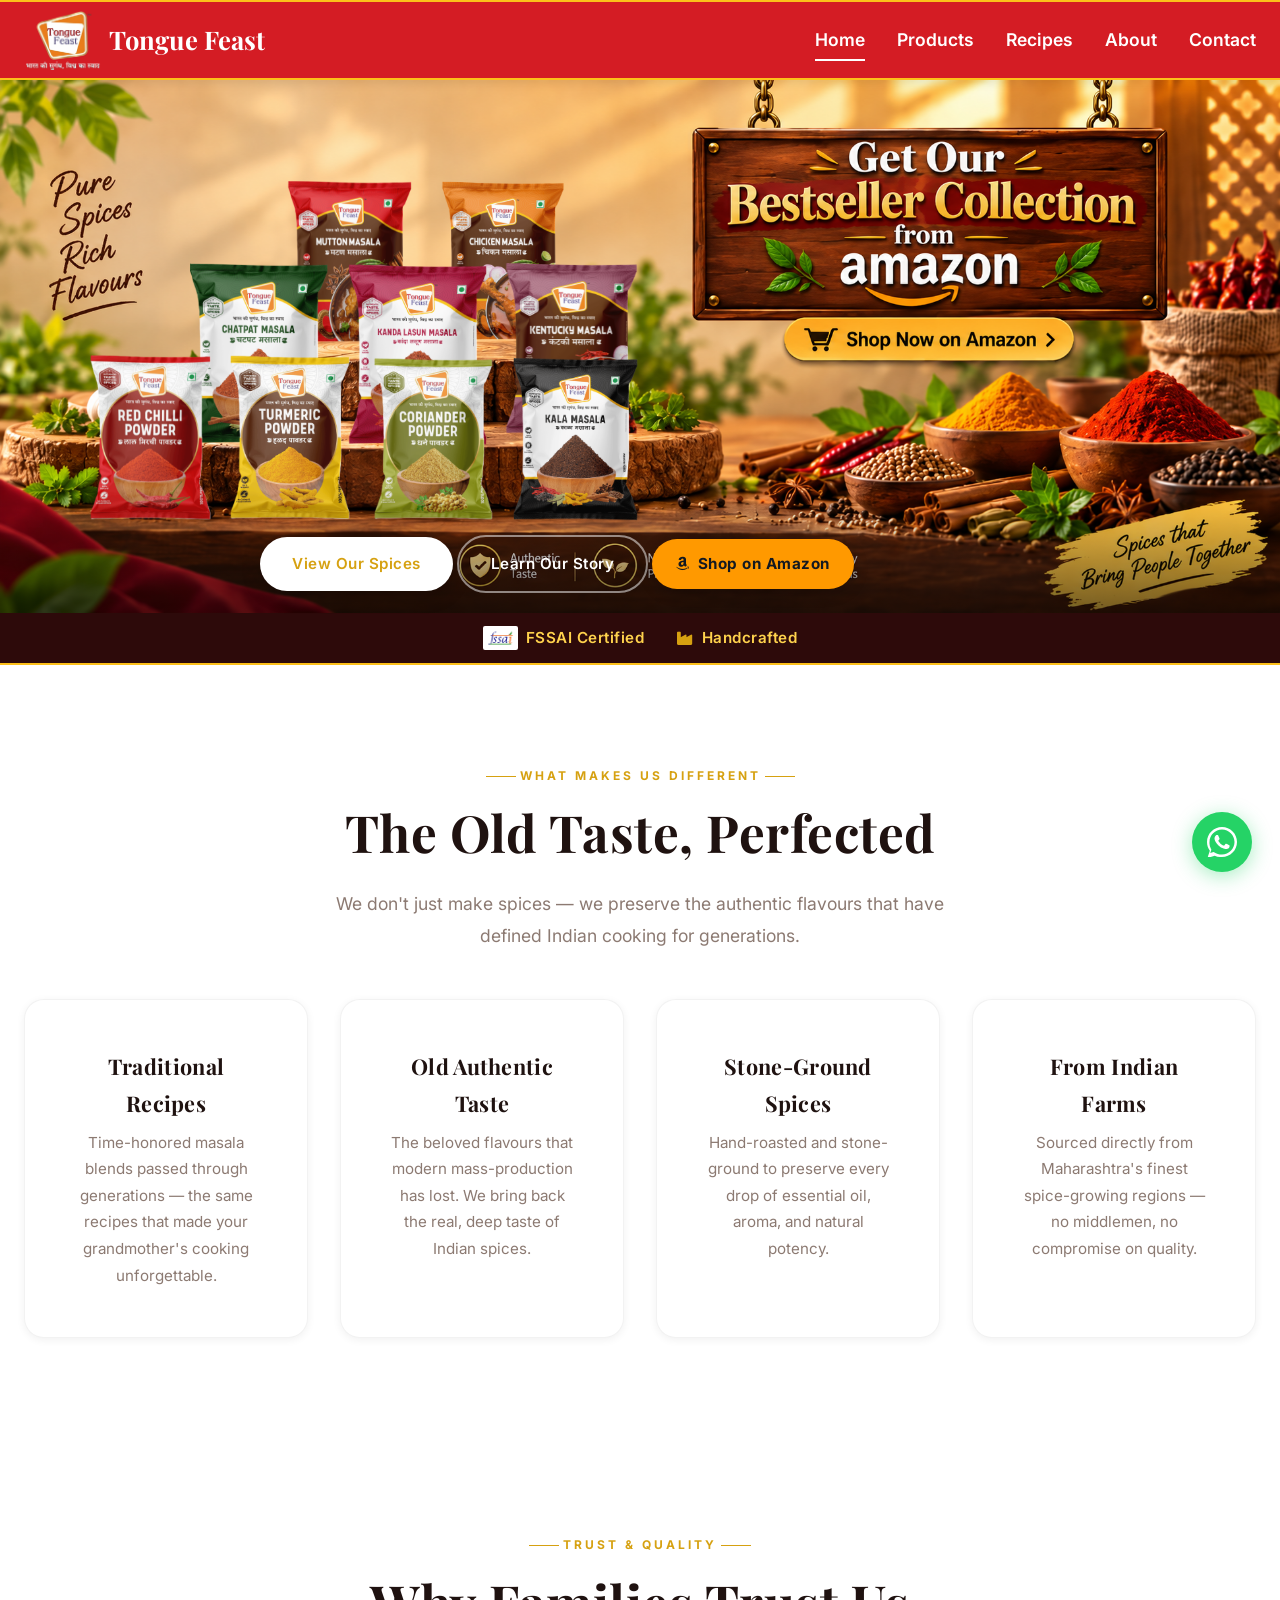
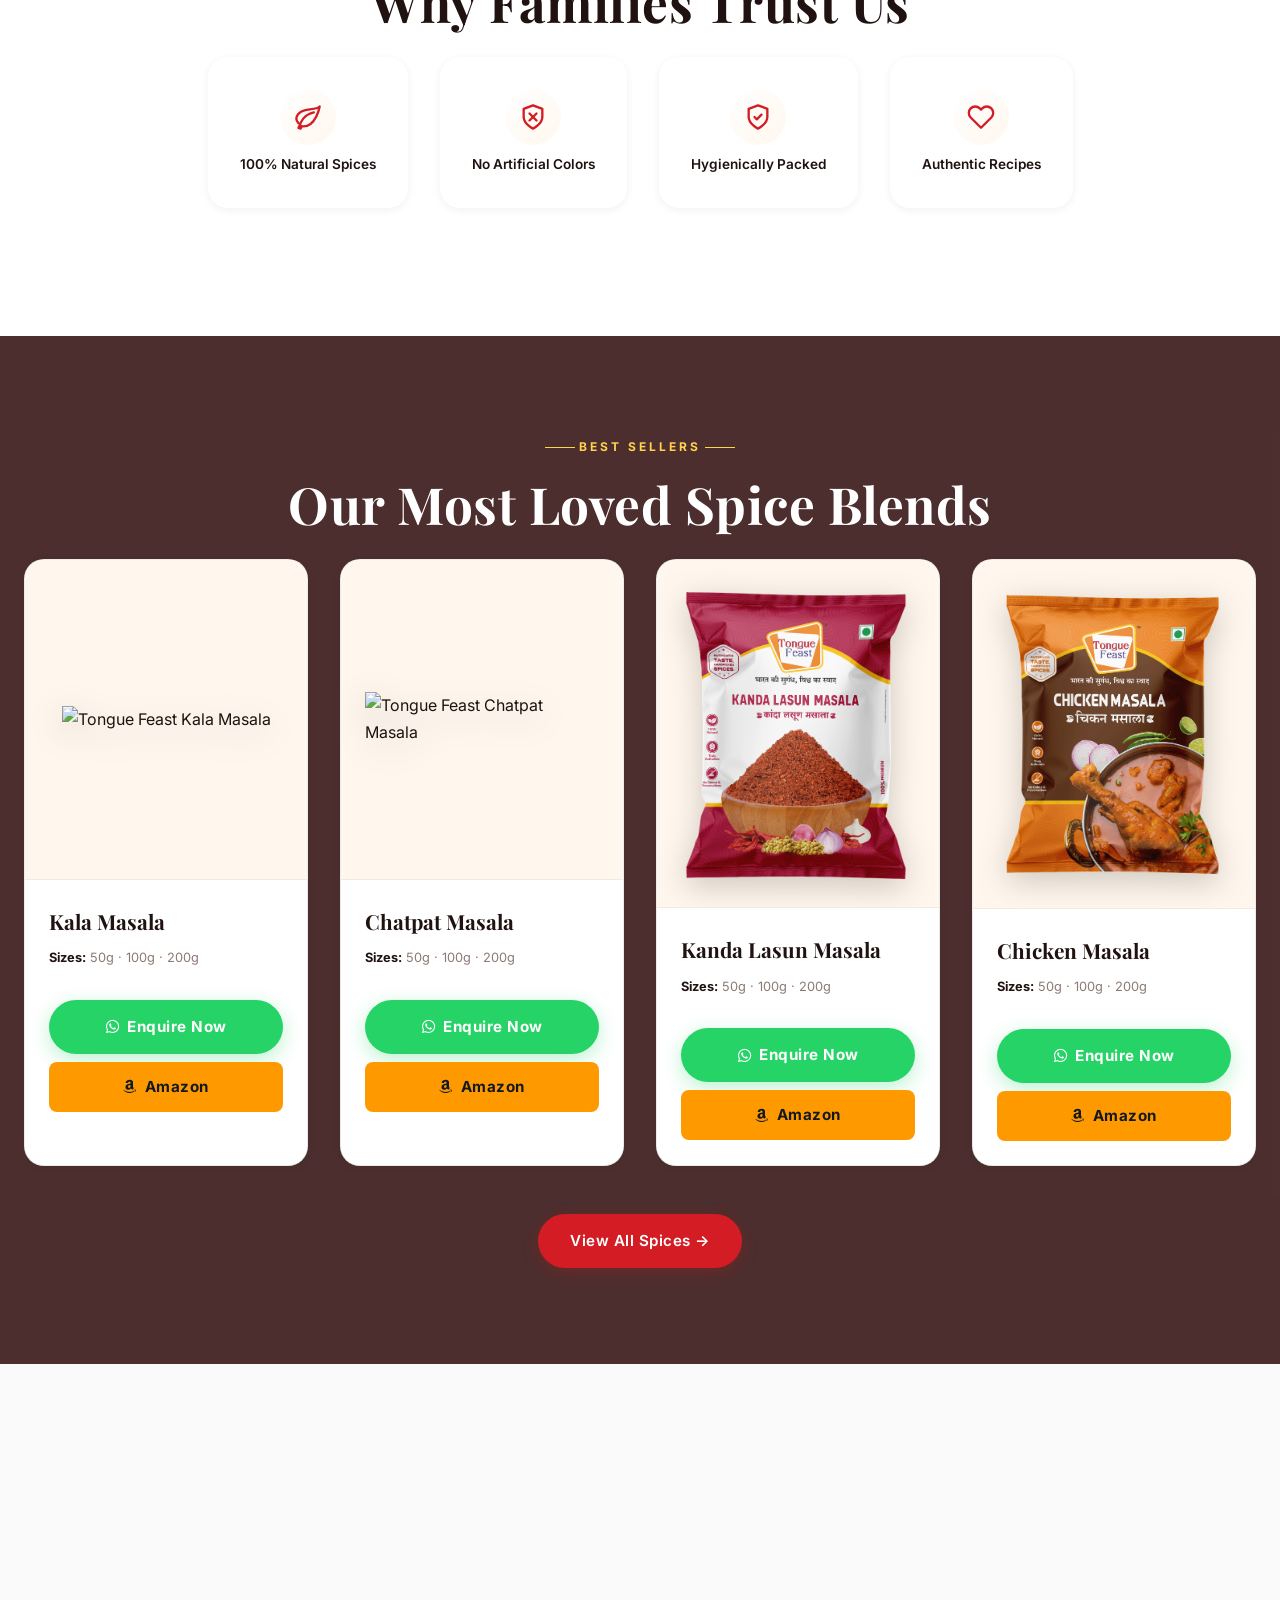
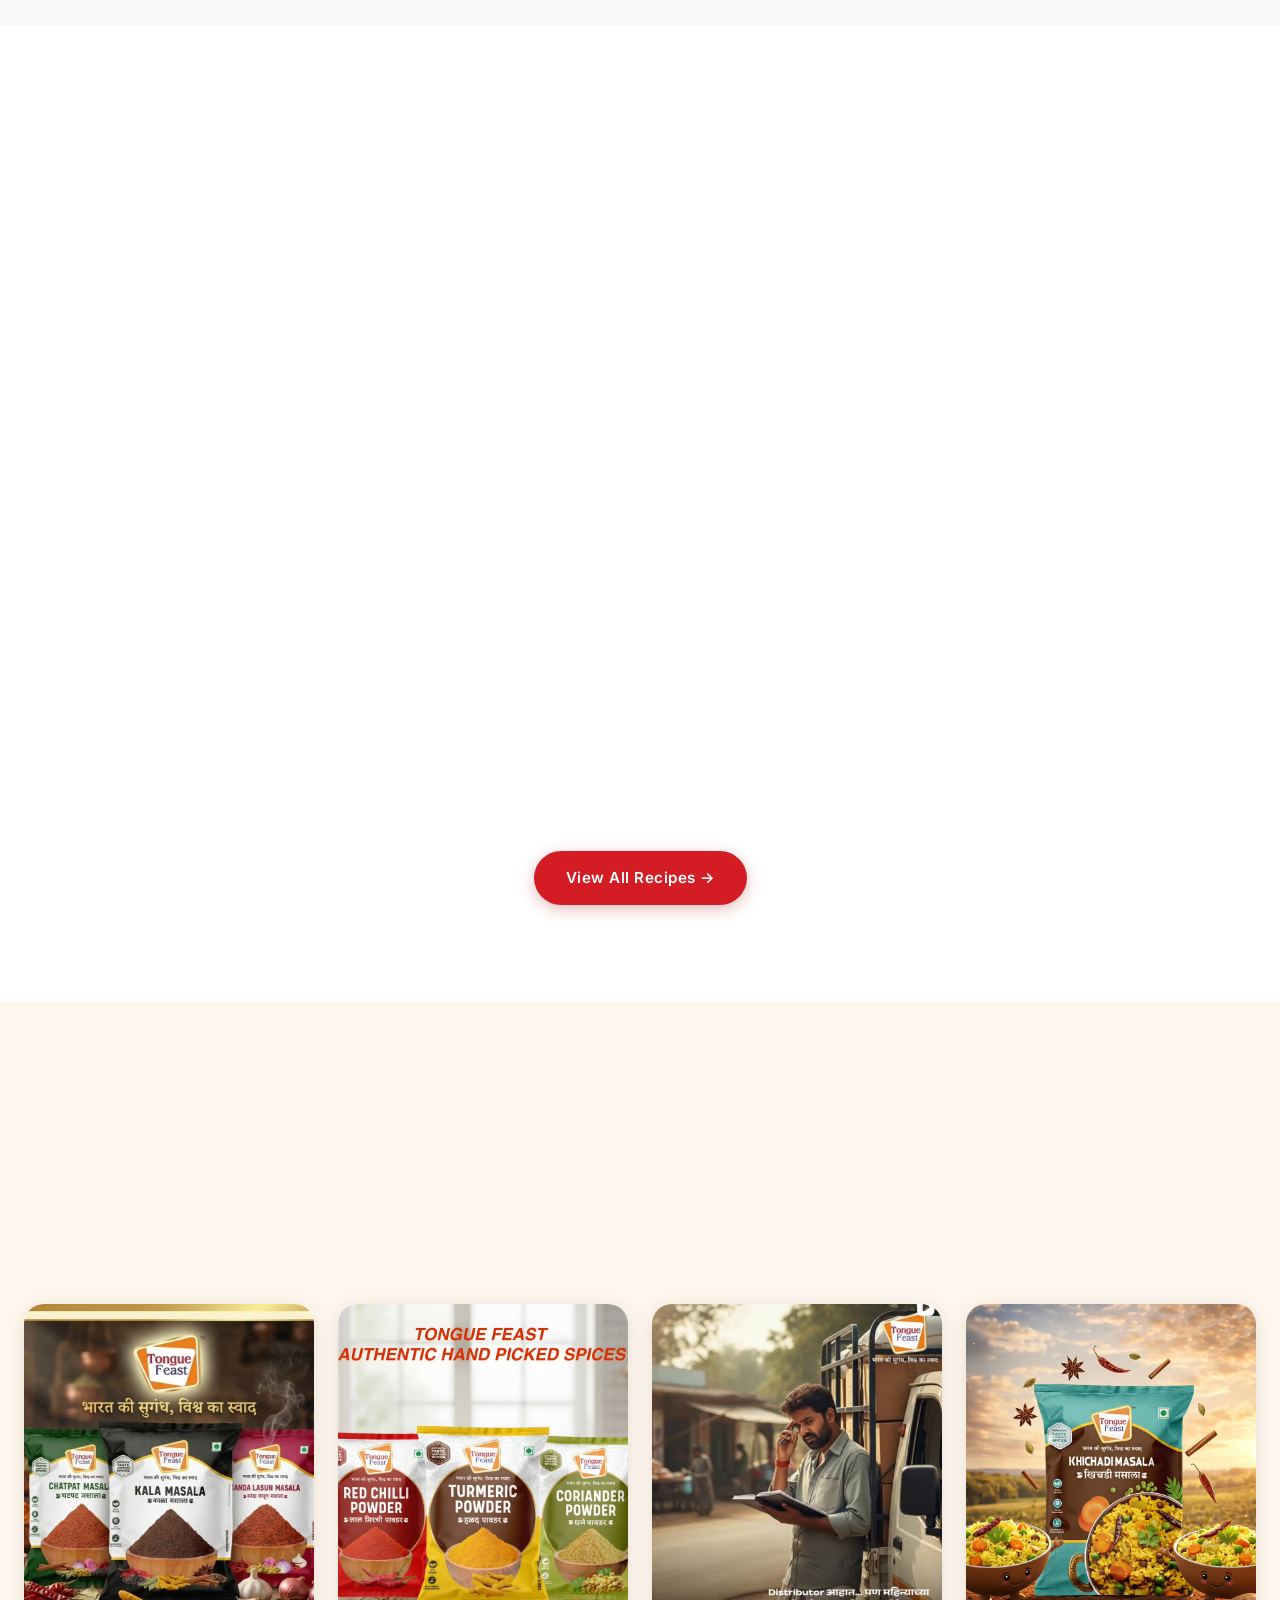
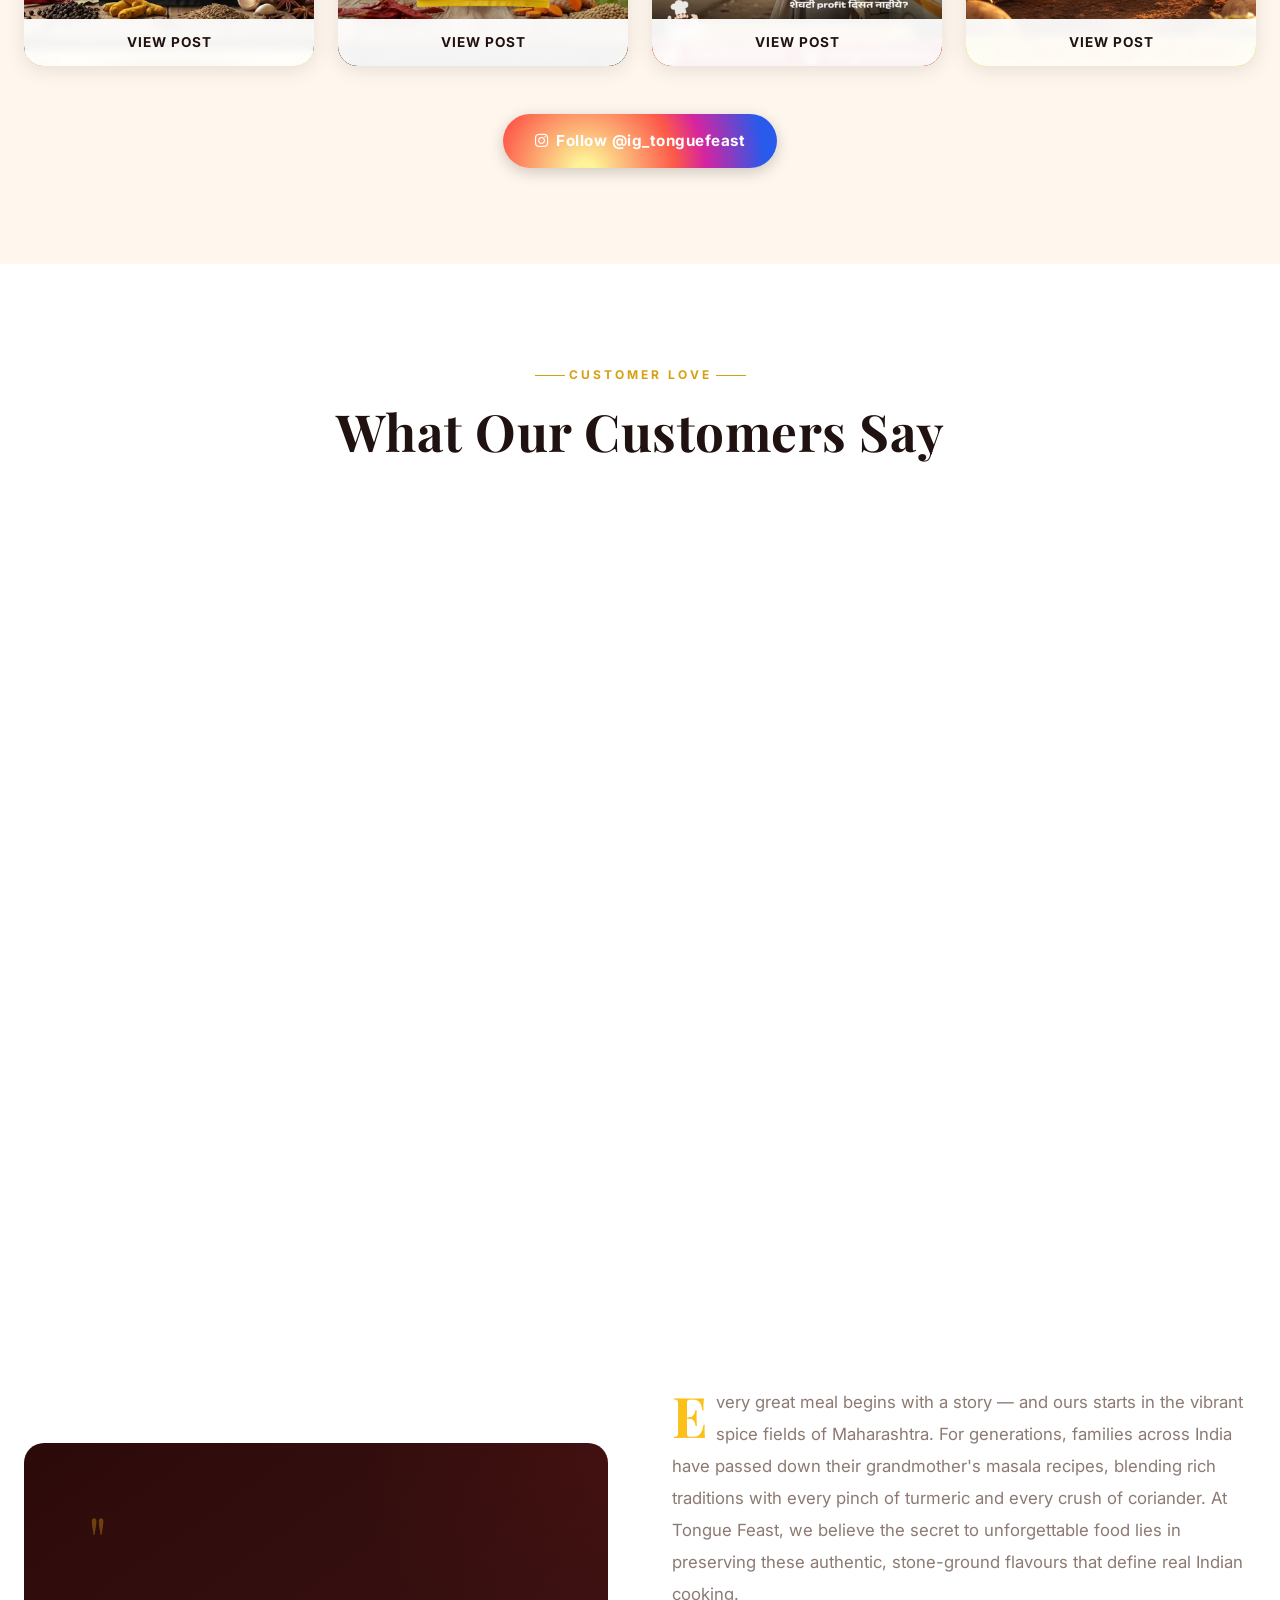
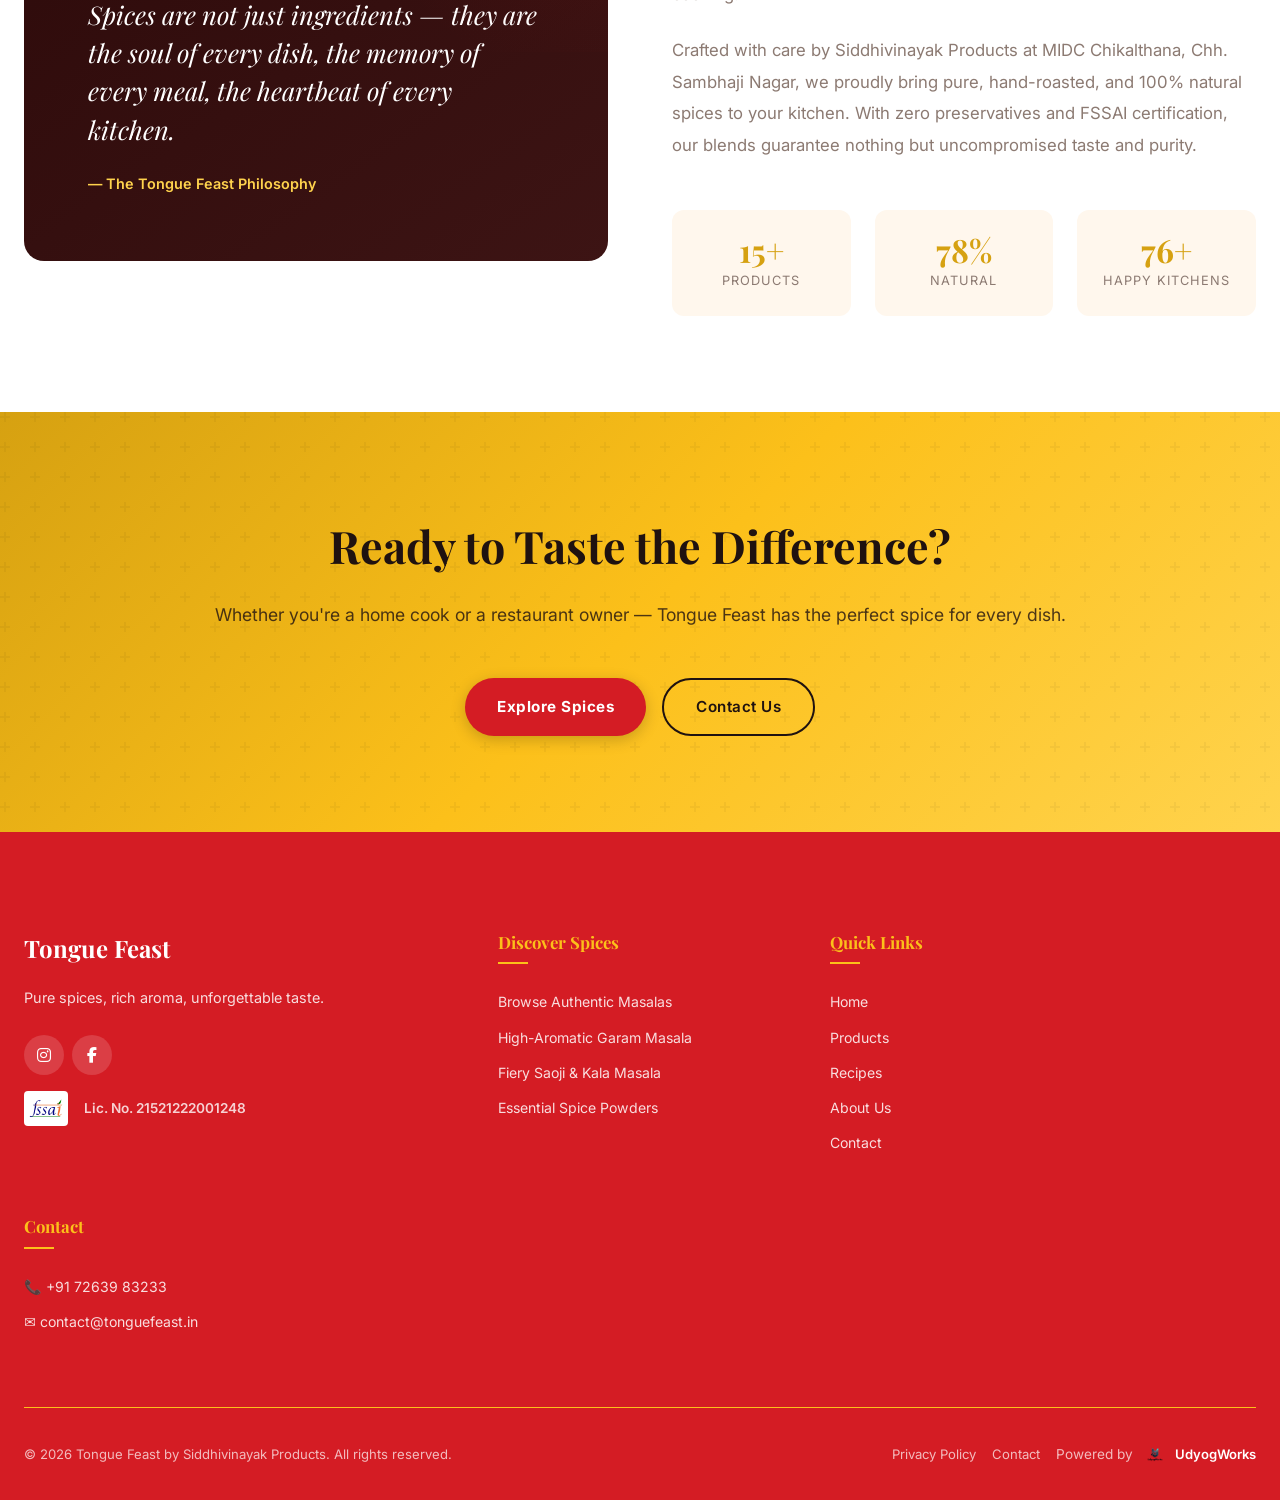
==== commit b19d51e1: "Hero Section Changes 1" ====
--- a/index.html
+++ b/index.html
@@ -149,7 +149,6 @@
   <div class="trust-strip">
     <div class="trust-strip-inner">
       <span><img src="static/fssai-logo.png" alt="FSSAI" class="trust-strip-fssai"> FSSAI Certified</span>
-      <span> No Preservatives</span>
       <span><i class="fa-solid fa-industry" style="color:var(--secondary-dark);"></i> Handcrafted</span>
     </div>
   </div>
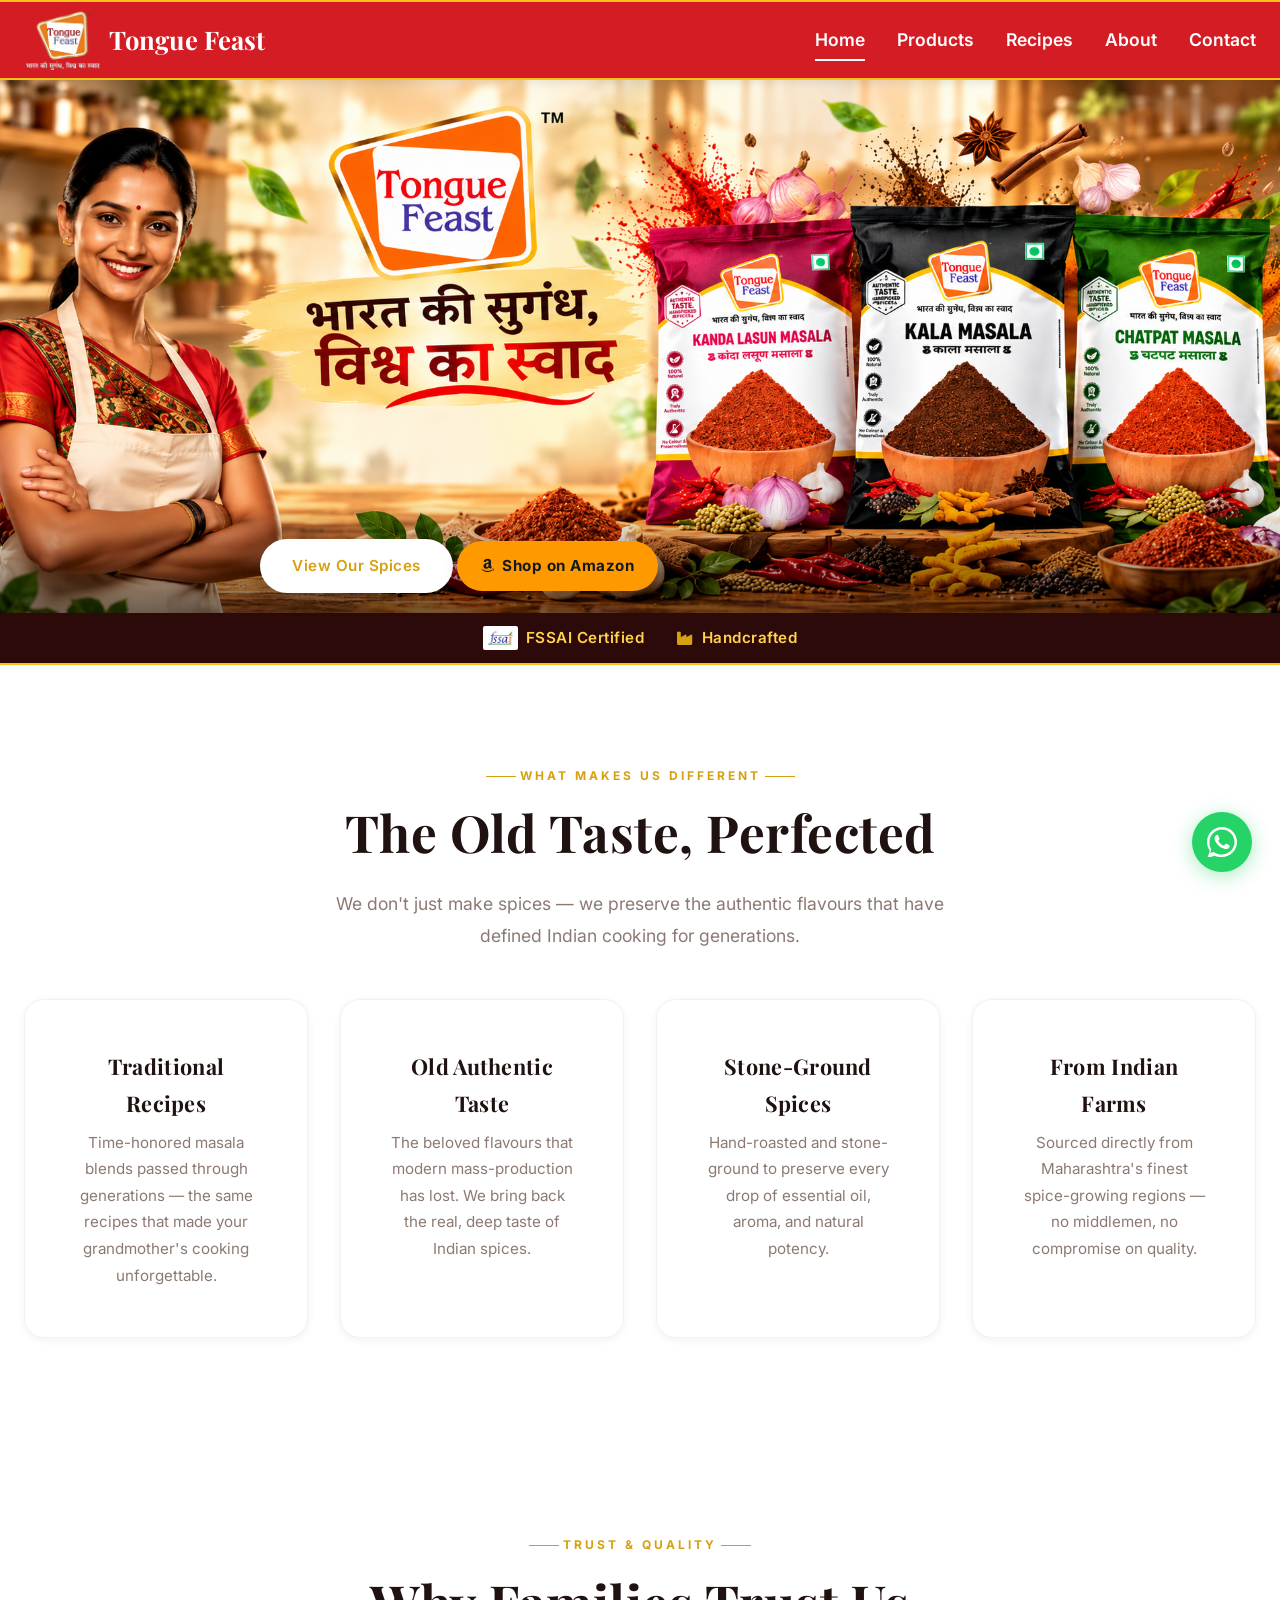
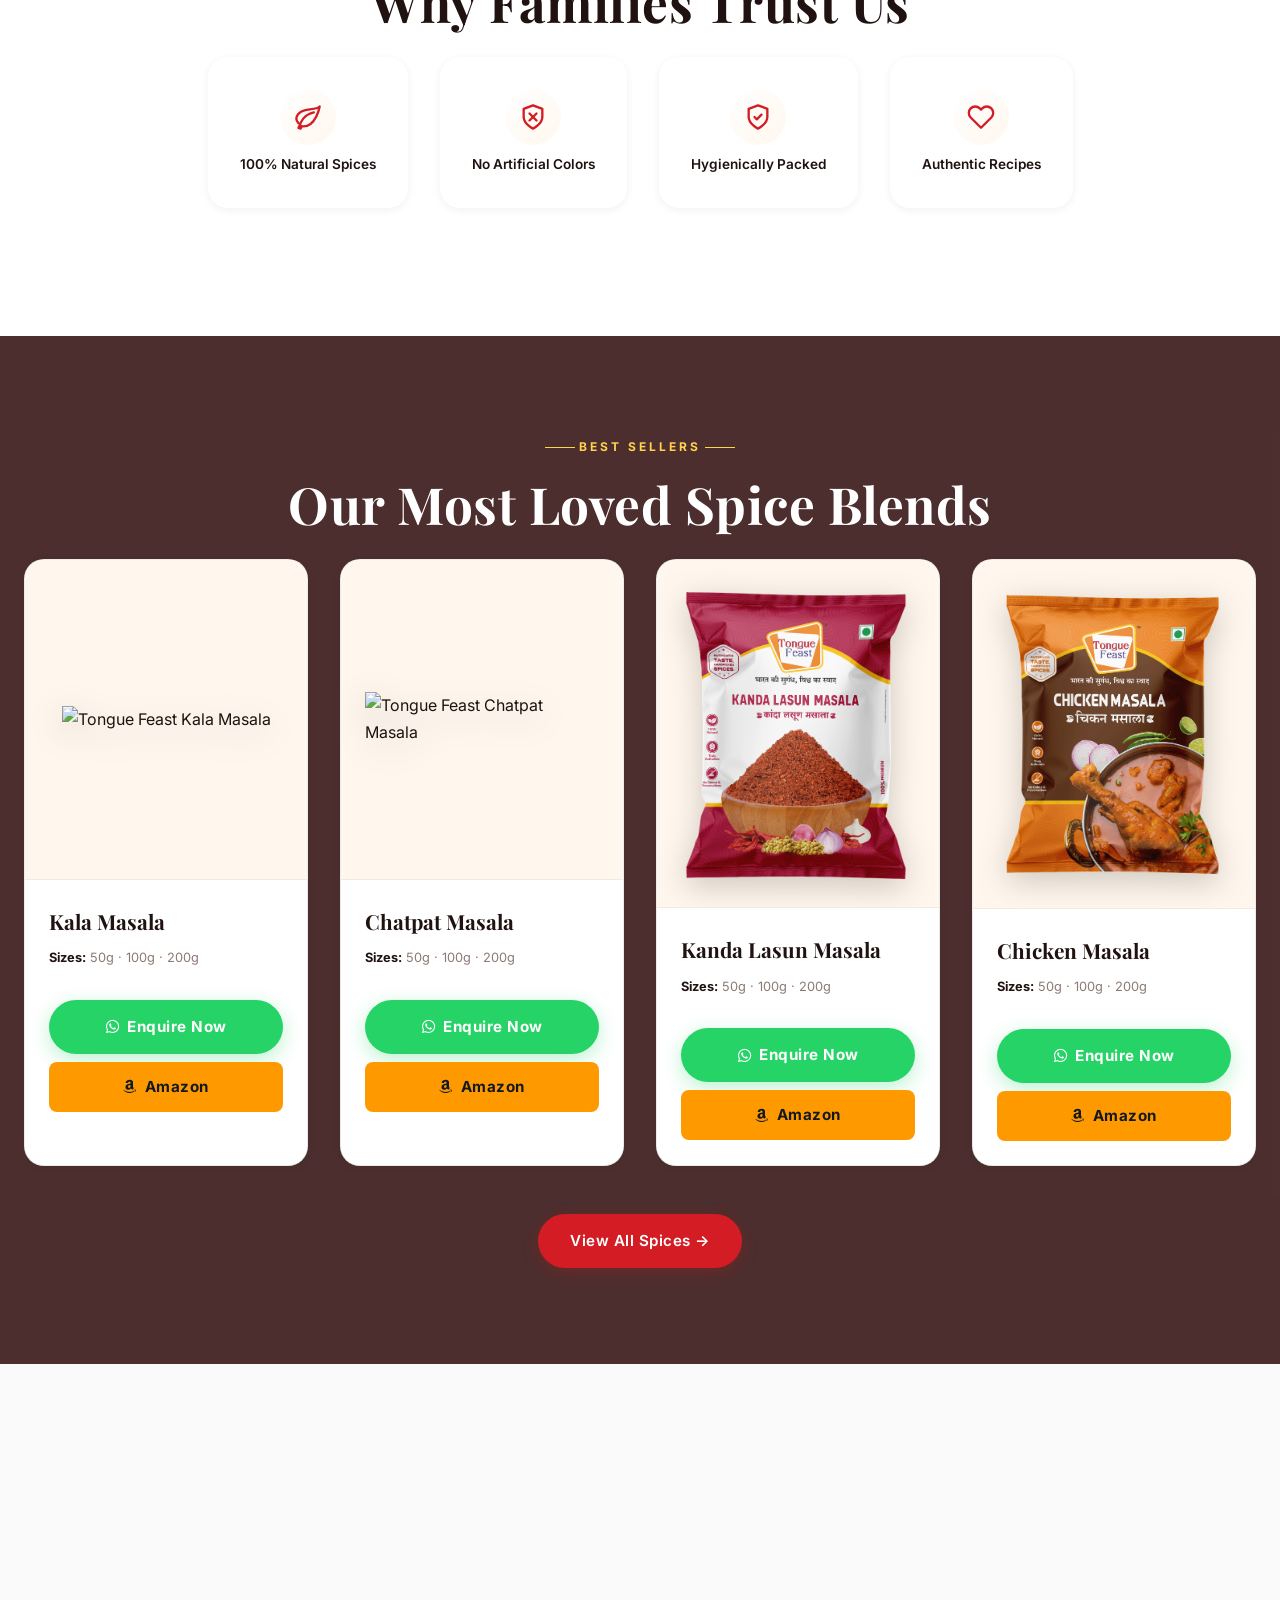
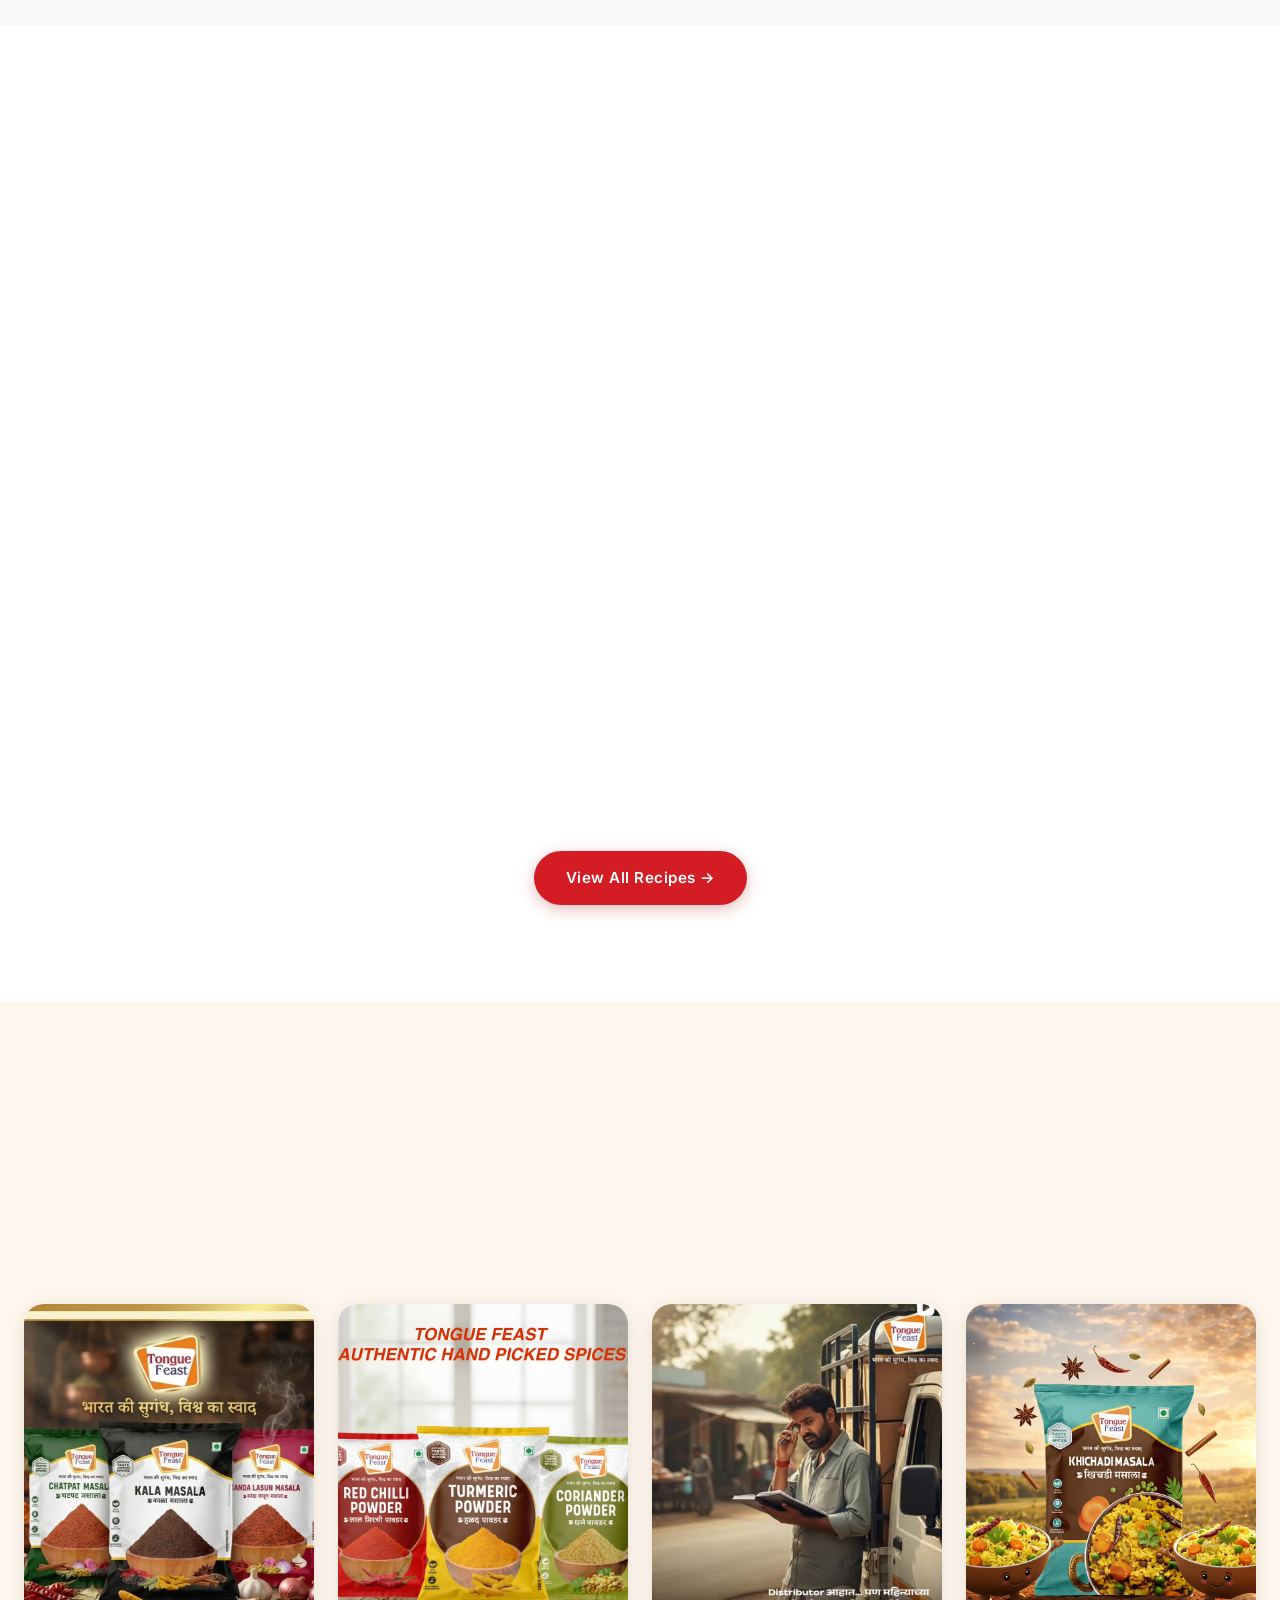
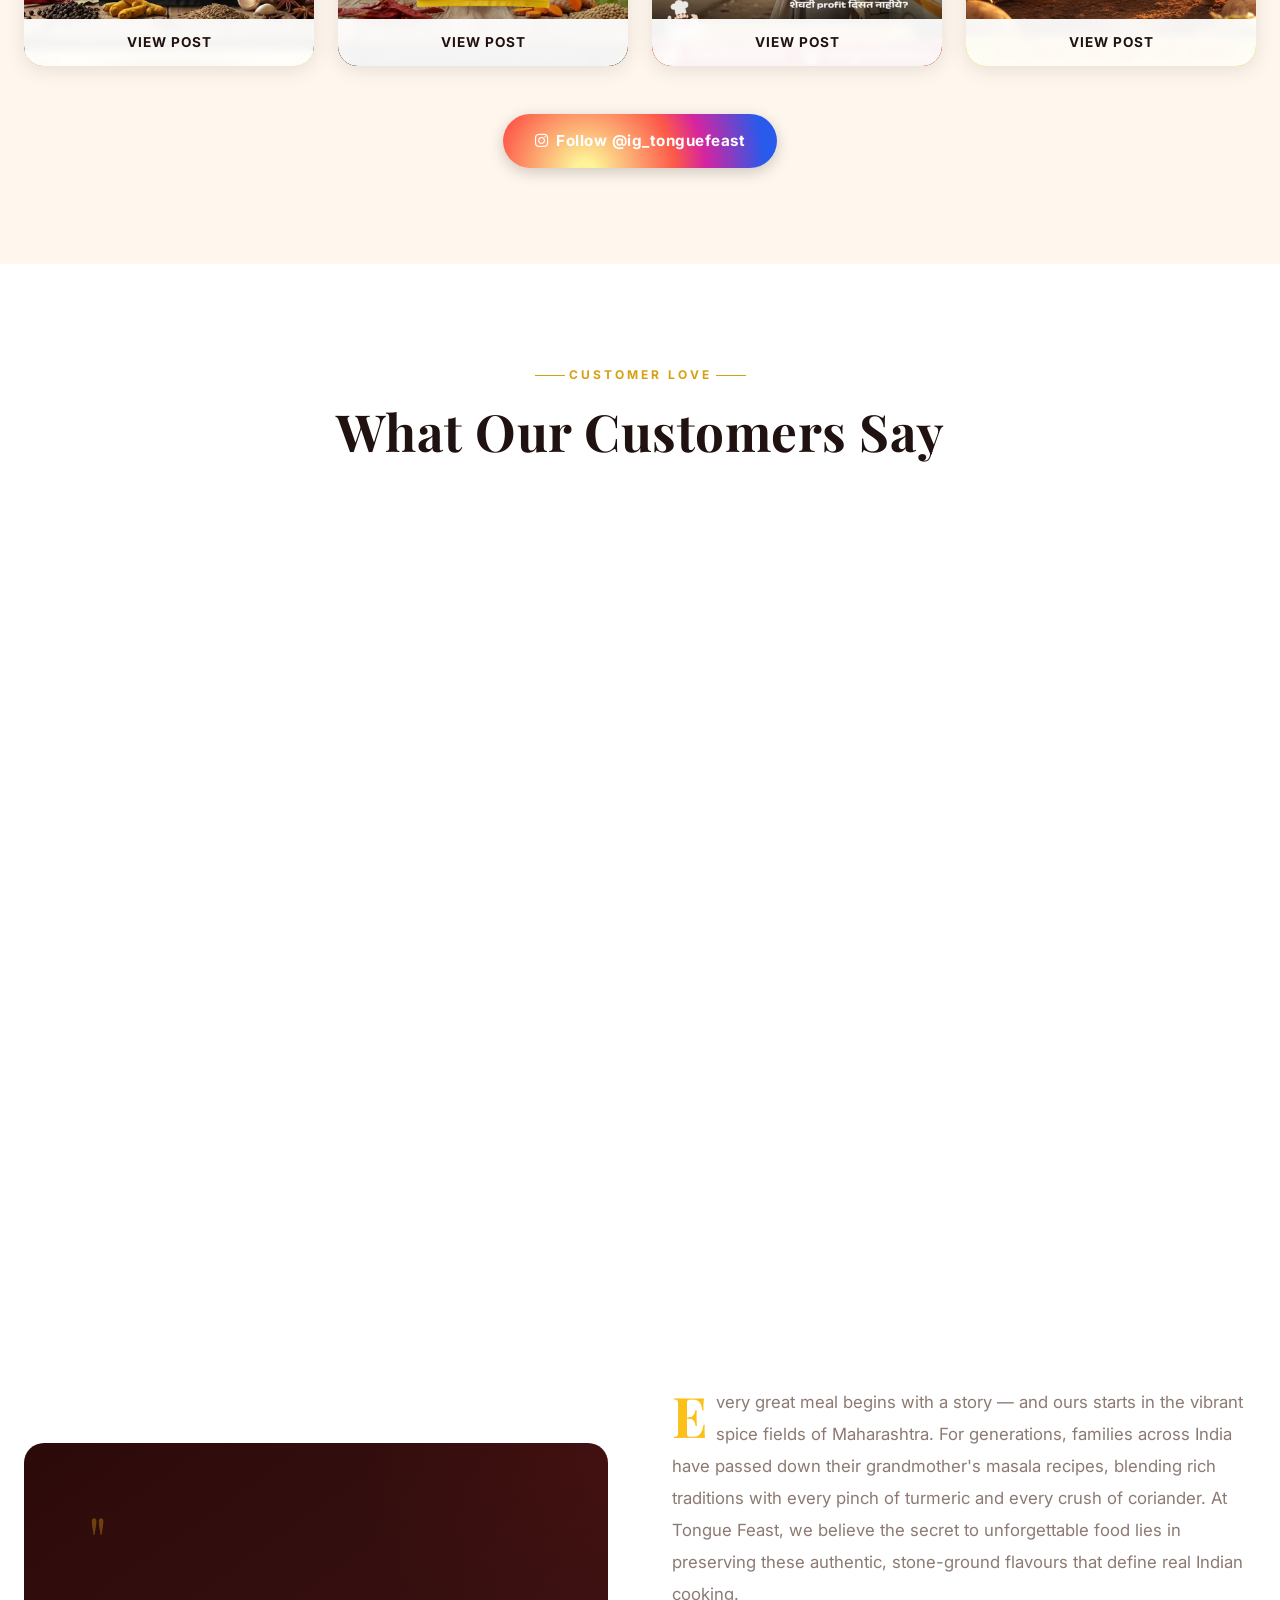
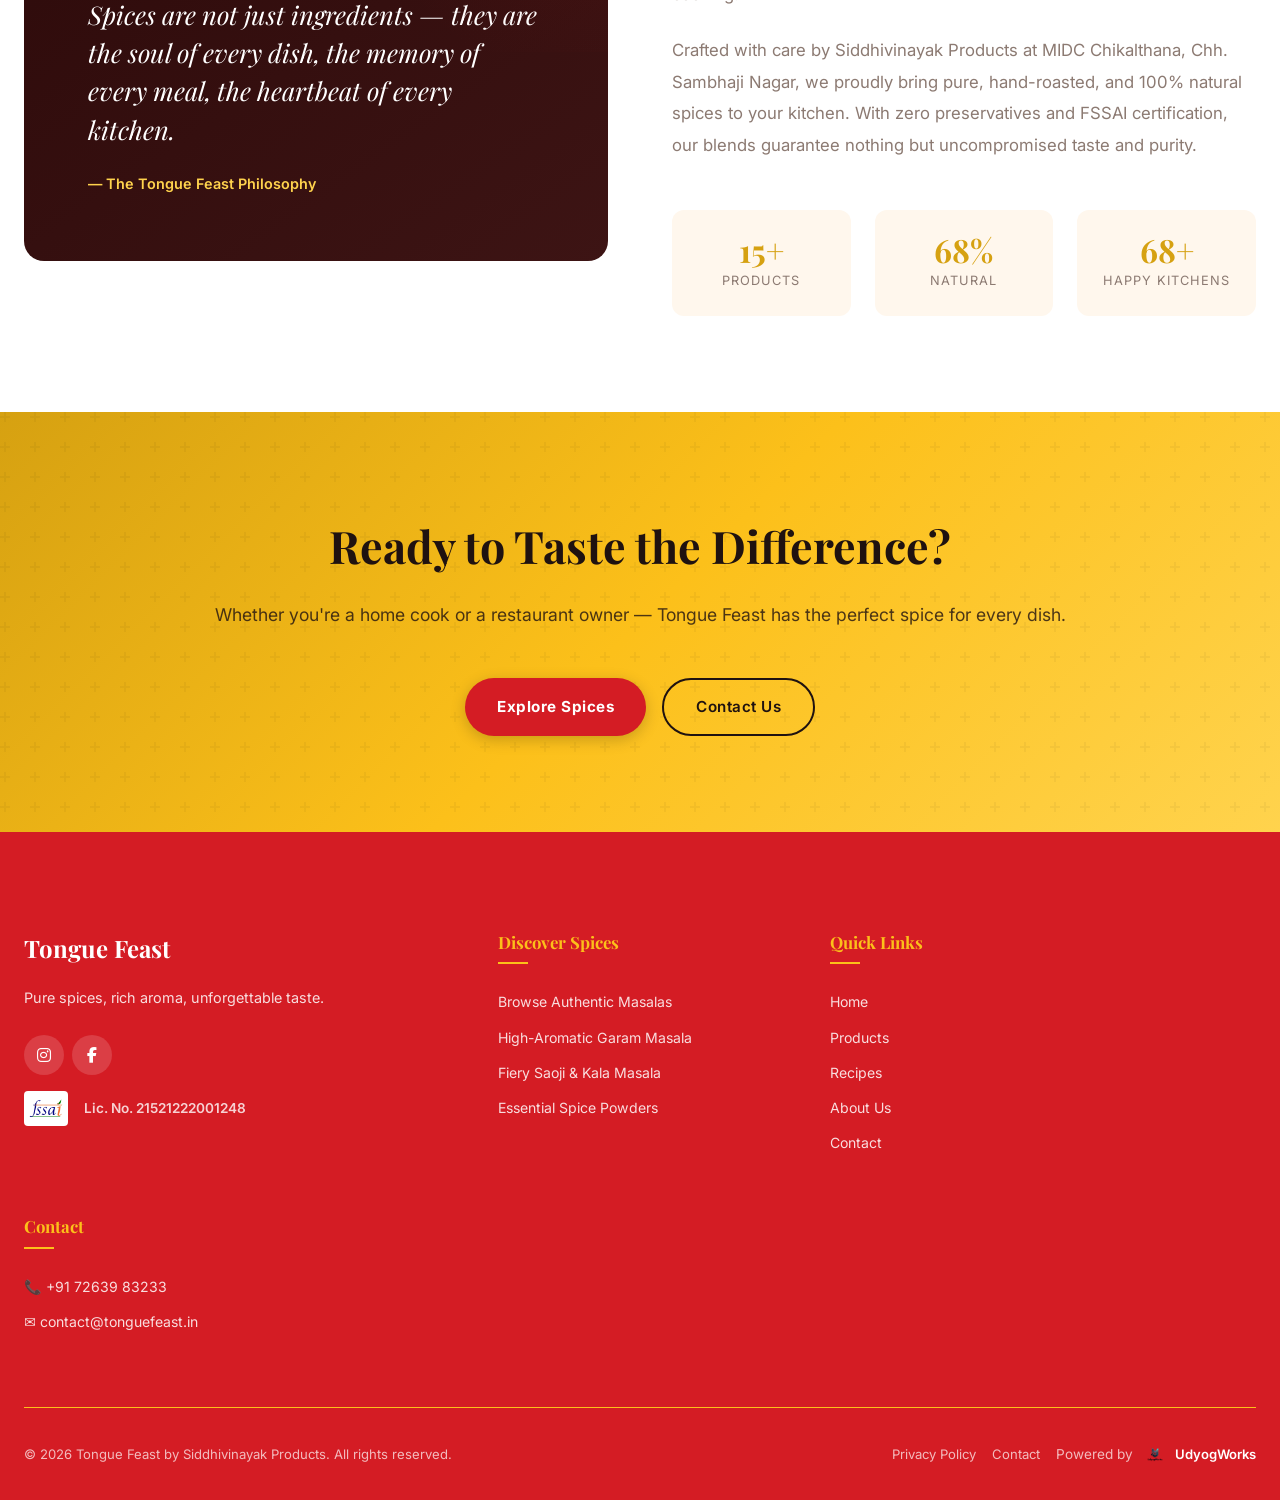
==== commit 84b15b3a: "New Hero Banners and Amazon Brand store button in hero section" ====
--- a/index.html
+++ b/index.html
@@ -134,8 +134,7 @@
       <div style="padding-top: 1rem;" class="hero-content">
         <div class="hero-buttons desktop-only">
           <a href="products.html" class="btn btn-primary">View Our Spices</a>
-          <a href="about.html" class="btn btn-outline-light">Learn Our Story</a>
-          <a href="https://www.amazon.in/s?me=A1XBRHQOVCH92F" class="btn btn-amazon" target="_blank" rel="noopener"
+          <a href="https://www.amazon.in/stores/TongueFeast/page/3A20EB65-8865-4FBF-9042-71443141DCF0?ref_=cm_sw_r_ud_ast_store_9DQ2QCCP30RETDA3R8Q7" class="btn btn-amazon" target="_blank" rel="noopener"
             style="display:inline-flex; align-items:center; justify-content:center; gap:8px; background:#FF9900; color:#131921; font-weight:700; border:none; padding:12px 24px; border-radius:30px; text-decoration:none; font-size:0.95rem; transition:transform 0.3s, box-shadow 0.3s; box-shadow: 0 4px 15px rgba(0,0,0,0.2);"
             onmouseover="this.style.transform='translateY(-2px)'; this.style.boxShadow='0 8px 25px rgba(0,0,0,0.3)'"
             onmouseout="this.style.transform='translateY(0)'; this.style.boxShadow='0 4px 15px rgba(0,0,0,0.2)'"><i
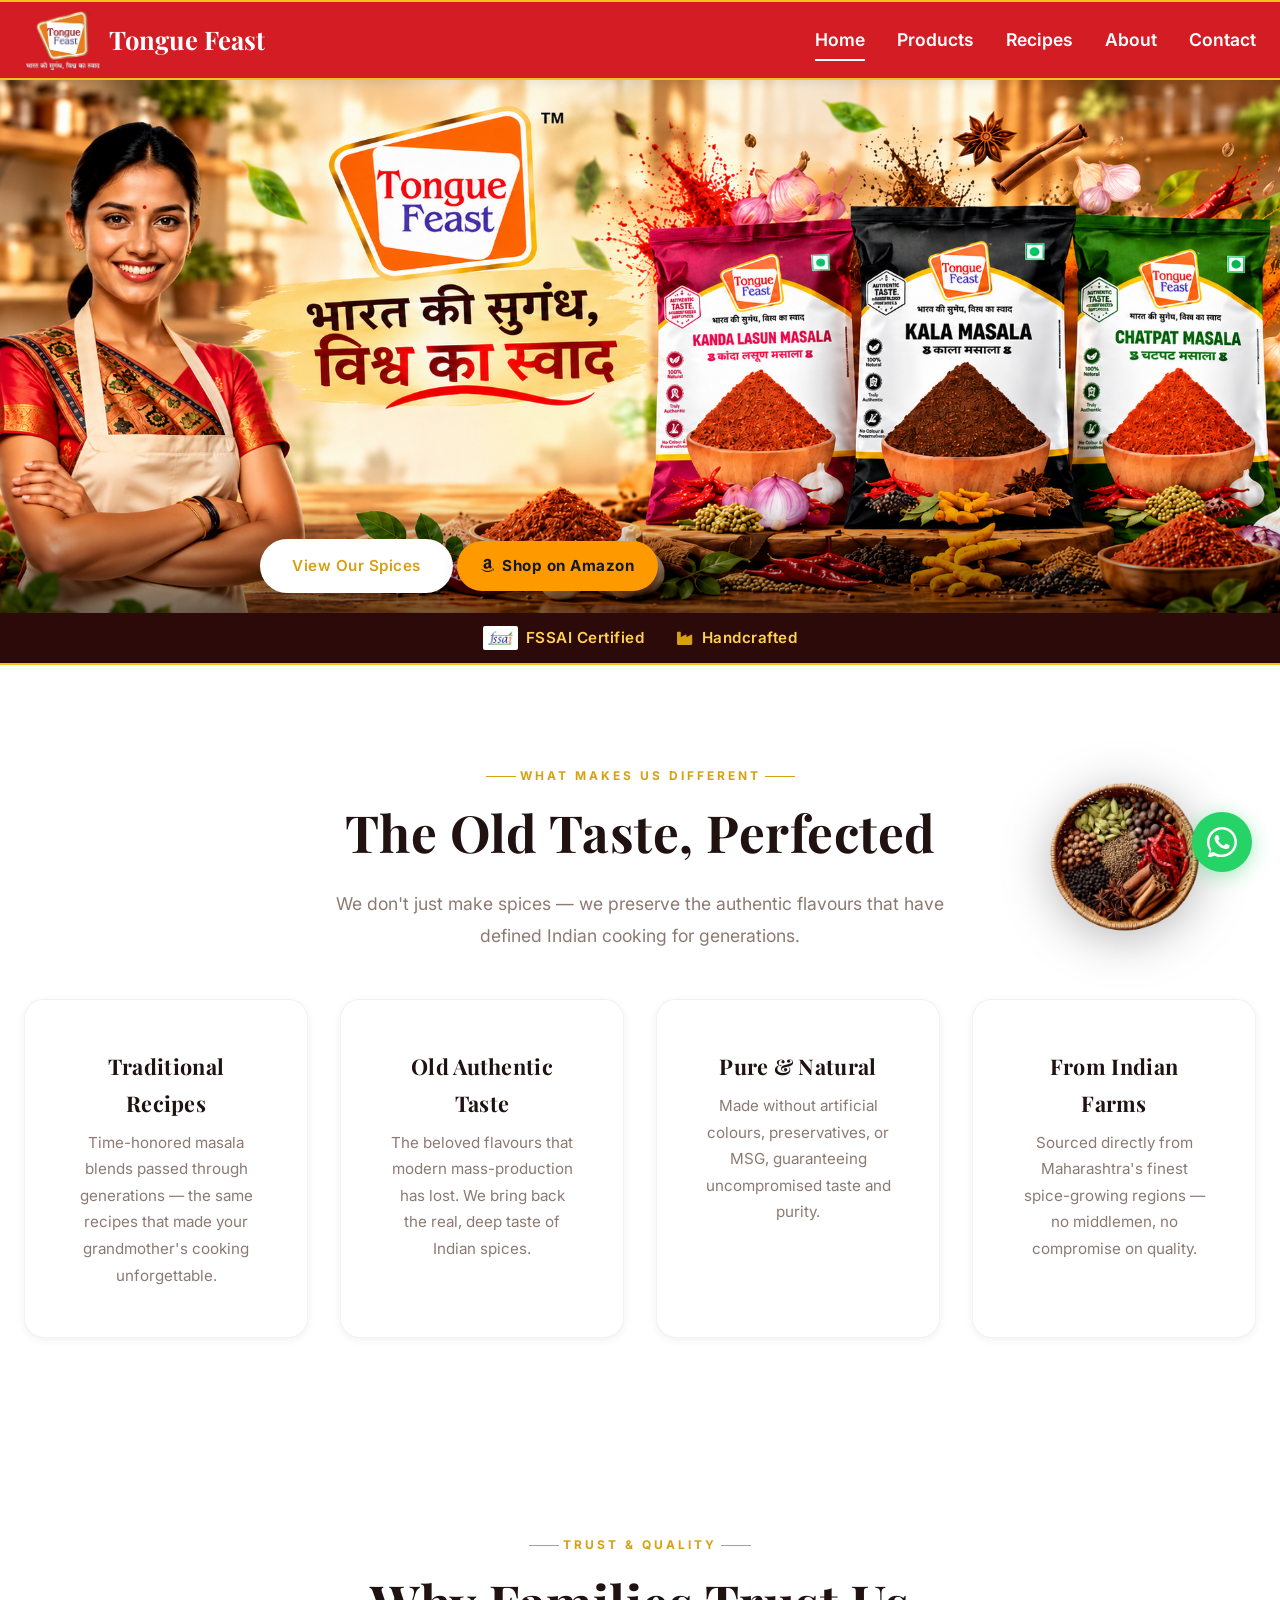
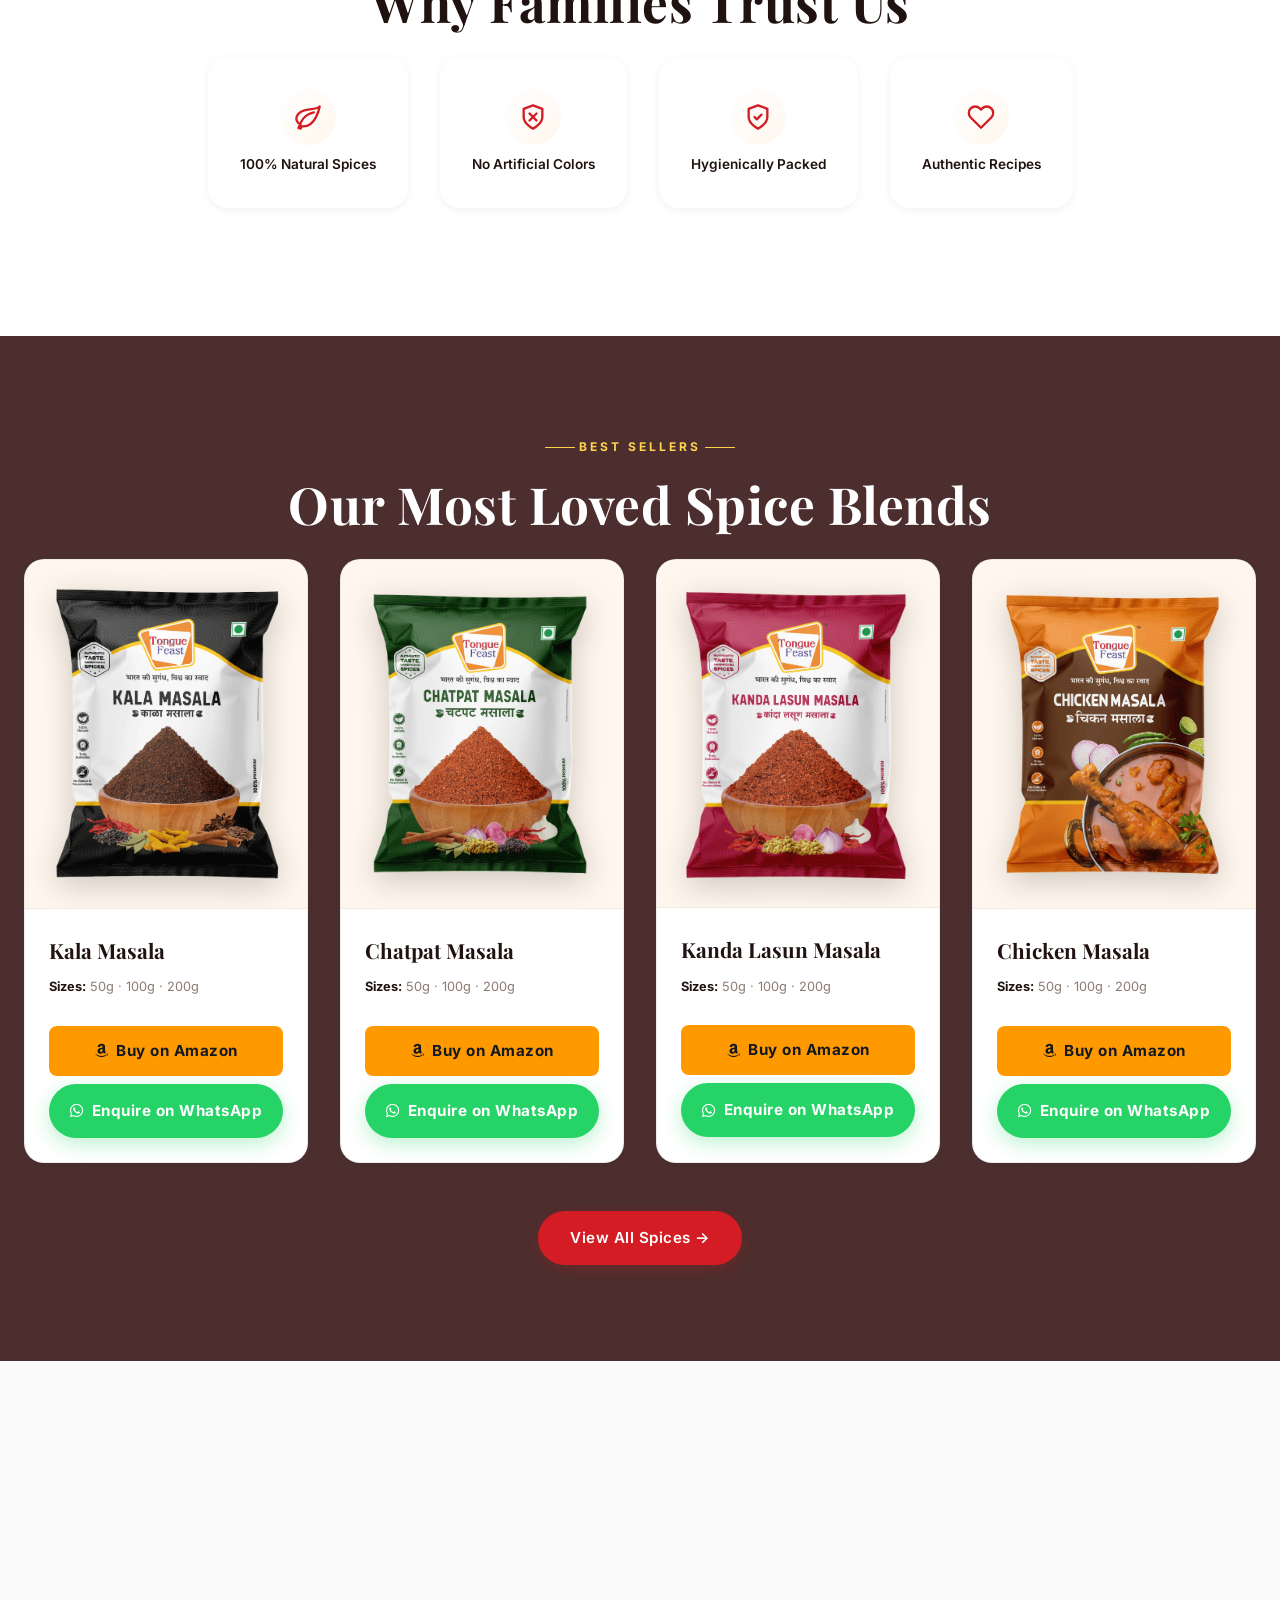
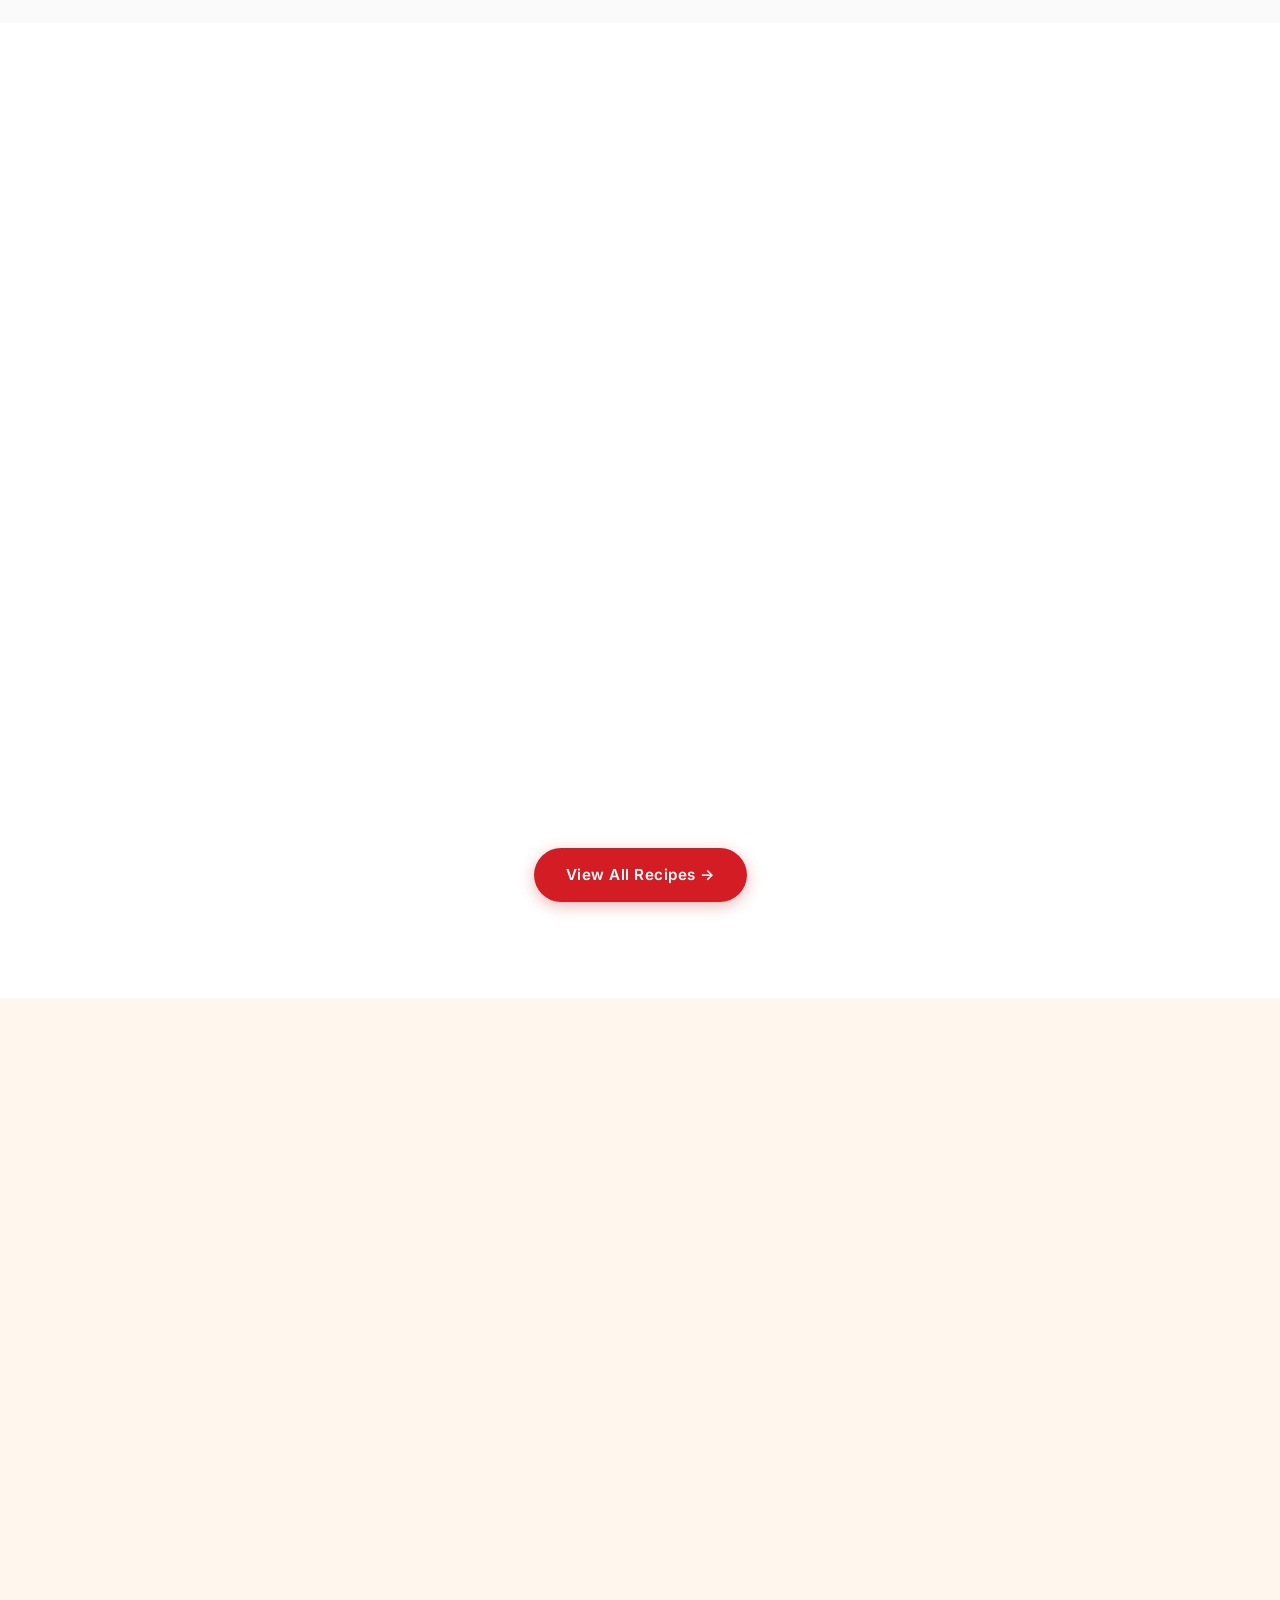
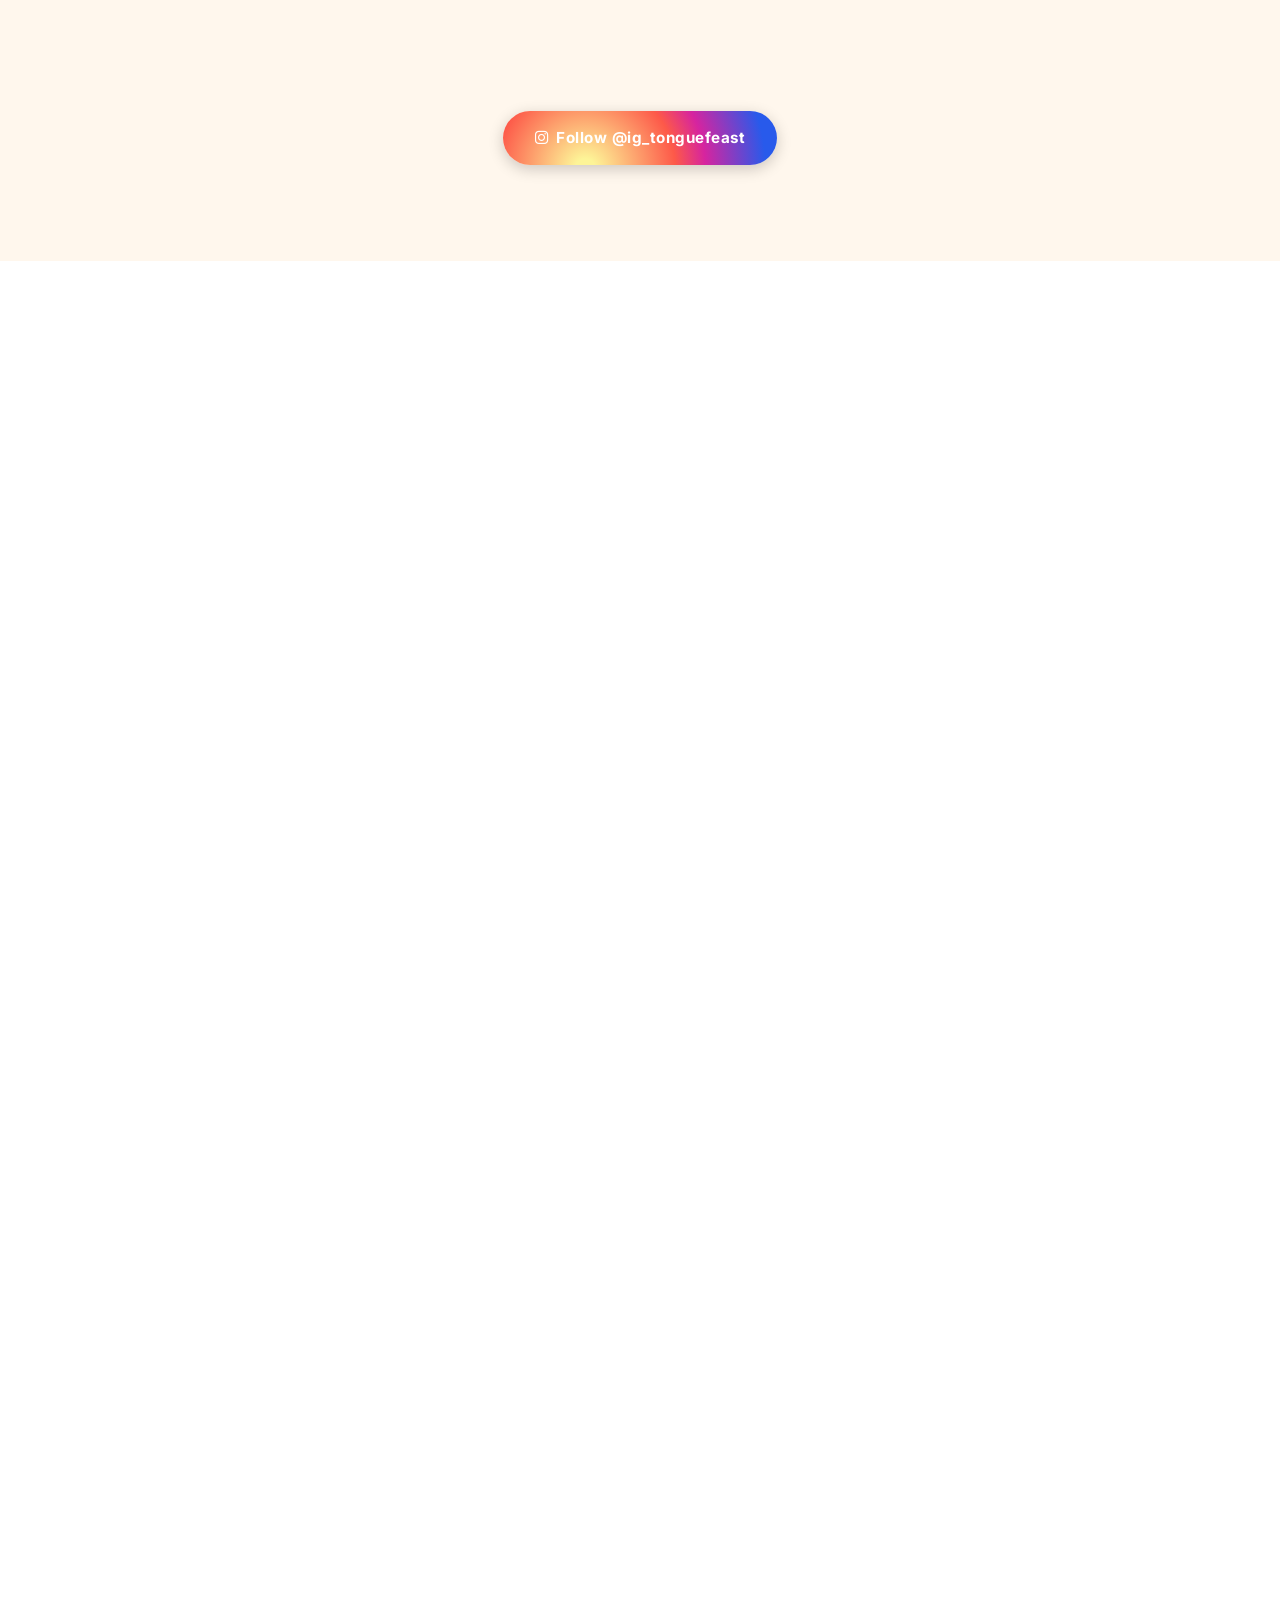
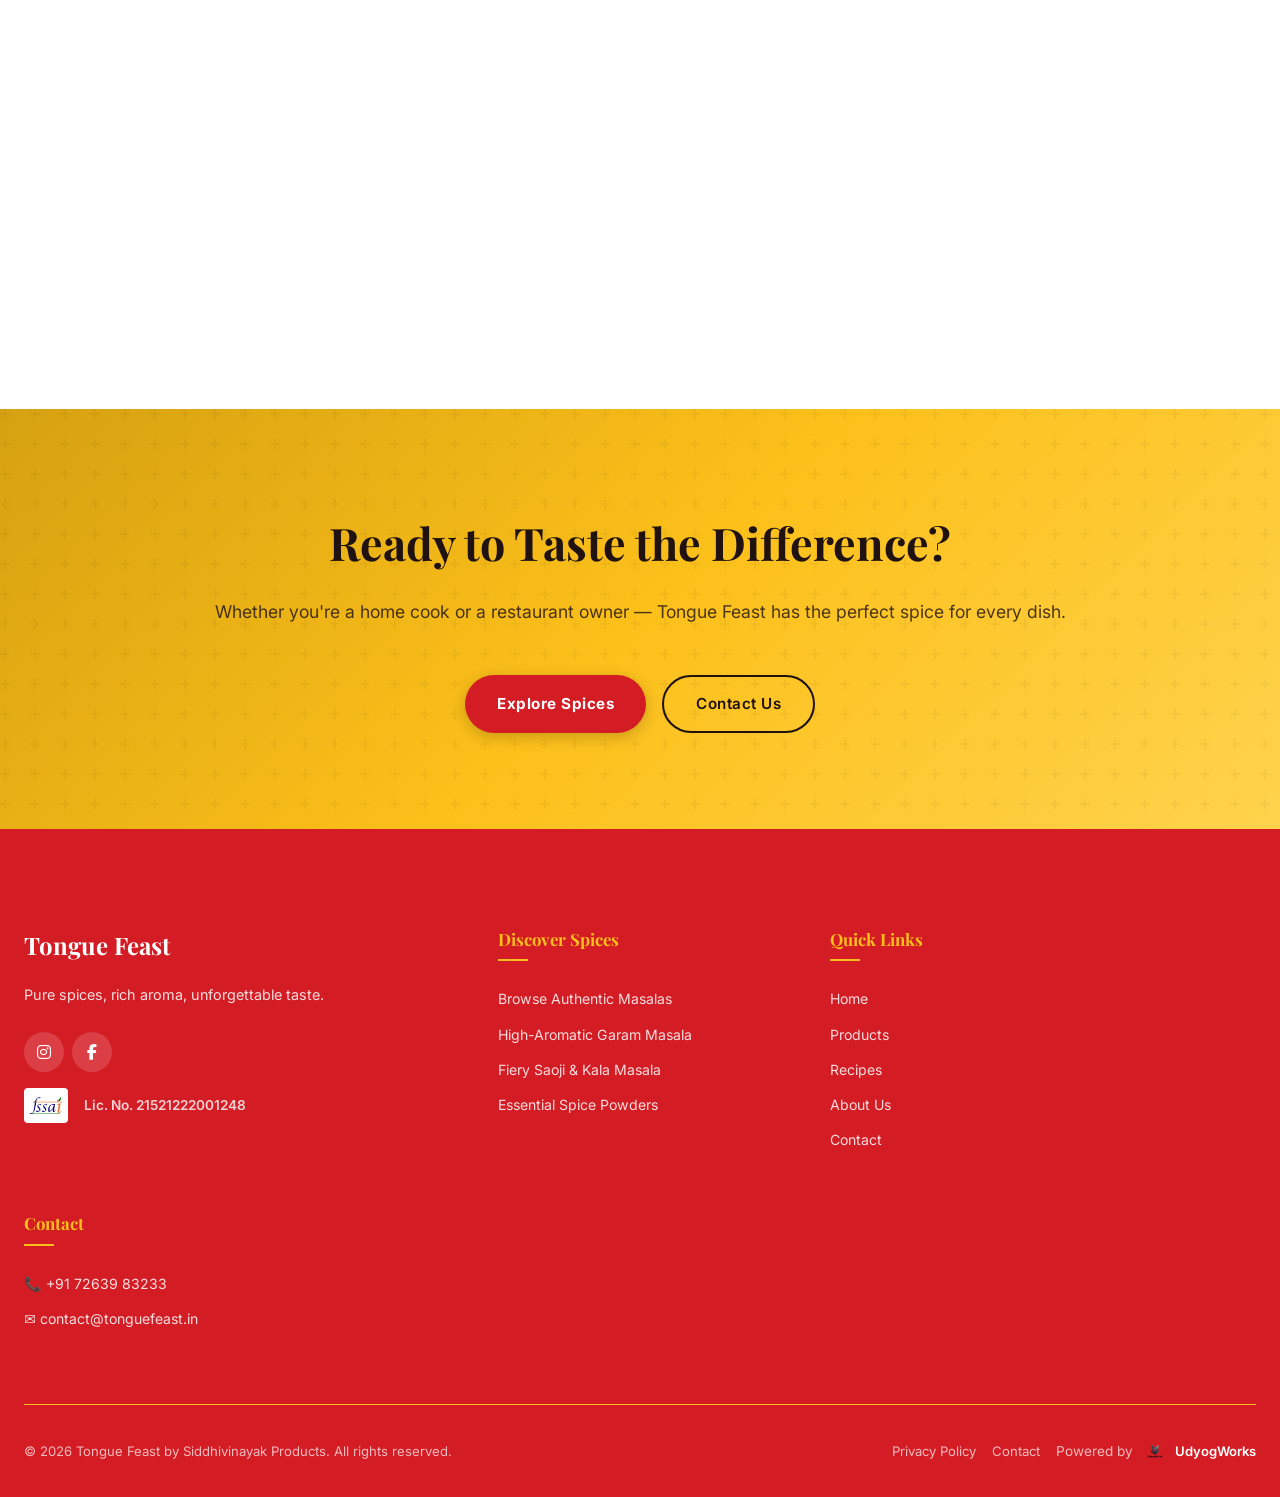
==== commit ab17f668: "New Changes for Bangalore party" ====
--- a/index.html
+++ b/index.html
@@ -4,9 +4,9 @@
 <head>
   <meta charset="UTF-8">
   <meta name="viewport" content="width=device-width, initial-scale=1.0">
-  <title>Tongue Feast — Premium Indian Spice Blends | FMCG Spice Manufacturer</title>
+  <title>Tongue Feast — Authentic Maharashtrian Masala | Kala, Saoji, Kanda Lasun Spices</title>
   <meta name="description"
-    content="Tongue Feast by Siddhivinayak Products is a leading FMCG spice manufacturer in Maharashtra. Discover our pure Indian spice blends, third party FMCG manufacturing, & bulk masalas. FSSAI Certified.">
+    content="Tongue Feast by Siddhivinayak Products — handcrafted Maharashtrian masalas, 100% natural, FSSAI certified. Shop Kala Masala, Saoji Masala, Kanda Lasun & more. Available on Amazon.">
   <meta name="keywords"
     content="premium Indian spices, Maharashtrian masala, FSSAI certified spices, Tongue Feast, handmade masala">
   <meta name="author" content="Siddhivinayak Products">
@@ -17,9 +17,9 @@
   <!-- Open Graph / Facebook -->
   <meta property="og:type" content="website">
   <meta property="og:url" content="https://tonguefeast.in/">
-  <meta property="og:title" content="Tongue Feast — Premium Indian Spice Blends | FMCG Spice Manufacturer">
+  <meta property="og:title" content="Tongue Feast — Authentic Maharashtrian Masala | Kala, Saoji, Kanda Lasun Spices">
   <meta property="og:description"
-    content="Tongue Feast by Siddhivinayak Products is a leading FMCG spice manufacturer in Maharashtra. Discover our pure Indian spice blends, third party FMCG manufacturing, & bulk masalas. FSSAI Certified.">
+    content="Handcrafted Maharashtrian masalas, 100% natural, FSSAI certified. Shop Kala Masala, Saoji Masala, Kanda Lasun & more. Available on Amazon.">
   <meta property="og:image" content="https://tonguefeast.in/static/LOGO.png">
   <meta property="og:site_name" content="Tongue Feast">
   <meta property="og:locale" content="en_IN">
@@ -155,11 +155,12 @@
   <!-- ═══════════ 2. THE DIFFERENTIATOR — Why We're Different ═══════════ -->
   <section class="section section-cream" id="why-us">
     <div class="container">
-      <div class="text-center reveal">
+      <div class="text-center reveal" style="position: relative;">
         <span class="section-label">What Makes Us Different</span>
         <h2 class="section-title">The Old Taste, Perfected</h2>
         <p class="section-subtitle">We don't just make spices — we preserve the authentic flavours that have defined
           Indian cooking for generations.</p>
+        <img src="static/Background Images/masala.png" alt="" aria-hidden="true" class="desktop-only" style="position:absolute; top:50%; right:2%; transform:translateY(-50%); width:210px; height:210px; object-fit:contain; z-index:5; filter:drop-shadow(0 8px 24px rgba(0,0,0,0.28));">
       </div>
       <div class="why-us-grid">
         <div class="why-card reveal delay-1">
@@ -173,8 +174,8 @@
             spices.</p>
         </div>
         <div class="why-card reveal delay-3">
-          <h3>Stone-Ground Spices</h3>
-          <p>Hand-roasted and stone-ground to preserve every drop of essential oil, aroma, and natural potency.</p>
+          <h3>Pure & Natural</h3>
+          <p>Made without artificial colours, preservatives, or MSG, guaranteeing uncompromised taste and purity.</p>
         </div>
         <div class="why-card reveal delay-4">
           <h3>From Indian Farms</h3>
@@ -255,100 +256,109 @@
       <div class="products-scroll">
         <div class="product-card reveal delay-1">
           <div class="card-image">
-            <img src="static/Products/Kala Masala.png" alt="Tongue Feast Kala Masala" loading="lazy"
-              data-back="static/Products/Kala Masala back.png">
+            <img src="static/Products 1/Kala Masala.webp" alt="Tongue Feast Kala Masala" loading="lazy" width="600" height="600"
+              data-back="static/Products 1/Kala Masala back.webp">
           </div>
           <div class="card-body">
             <h3 class="card-title">Kala Masala</h3>
             <div class="card-sizes"><strong>Sizes:</strong> 50g · 100g · 200g</div>
+            
+            <a href="https://amzn.in/d/0jh2QO2X" class="btn btn-amazon" target="_blank" rel="noopener"
+              style="margin-top:12px; width:100%; display:inline-flex; align-items:center; justify-content:center; gap:8px; background:#FF9900; color:#131921; font-weight:700; border:none; padding:12px 20px; border-radius:8px; text-decoration:none; font-size:0.95rem; transition:background 0.3s;"><i
+                class="fa-brands fa-amazon"></i> Buy on Amazon</a>
             <a href="https://wa.me/917263983233?text=Hello!%20I%20am%20interested%20in%20enquiring%20about%20Kala%20Masala."
-              class="btn btn-whatsapp" target="_blank" rel="noopener" style="margin-top:15px; width:100%;"><i
-                class="fa-brands fa-whatsapp"></i> Enquire Now</a>
-            <a href="https://amzn.in/d/0jh2QO2X" class="btn btn-amazon" target="_blank" rel="noopener"
-              style="margin-top:8px; width:100%; display:inline-flex; align-items:center; justify-content:center; gap:8px; background:#FF9900; color:#131921; font-weight:700; border:none; padding:12px 20px; border-radius:8px; text-decoration:none; font-size:0.95rem; transition:background 0.3s;"><i
-                class="fa-brands fa-amazon"></i> Amazon</a>
+              class="btn btn-whatsapp" target="_blank" rel="noopener" style="margin-top:8px; width:100%;"><i
+                class="fa-brands fa-whatsapp"></i> Enquire on WhatsApp</a>
           </div>
         </div>
 
         <div class="product-card reveal delay-2">
           <div class="card-image">
-            <img src="static/Products/Chatpat Masala.png" alt="Tongue Feast Chatpat Masala" loading="lazy"
-              data-back="static/Products/Chatpat Masala back.png">
+            <img src="static/Products 1/Chatpat Masala.webp" alt="Tongue Feast Chatpat Masala" loading="lazy" width="600" height="600"
+              data-back="static/Products 1/Chatpat Masala back.webp">
           </div>
           <div class="card-body">
             <h3 class="card-title">Chatpat Masala</h3>
             <div class="card-sizes"><strong>Sizes:</strong> 50g · 100g · 200g</div>
+            
+            <a href="https://amzn.in/d/00CkWAv5" class="btn btn-amazon" target="_blank" rel="noopener"
+              style="margin-top:12px; width:100%; display:inline-flex; align-items:center; justify-content:center; gap:8px; background:#FF9900; color:#131921; font-weight:700; border:none; padding:12px 20px; border-radius:8px; text-decoration:none; font-size:0.95rem; transition:background 0.3s;"><i
+                class="fa-brands fa-amazon"></i> Buy on Amazon</a>
             <a href="https://wa.me/917263983233?text=Hello!%20I%20am%20interested%20in%20enquiring%20about%20Chatpat%20Masala."
-              class="btn btn-whatsapp" target="_blank" rel="noopener" style="margin-top:15px; width:100%;"><i
-                class="fa-brands fa-whatsapp"></i> Enquire Now</a>
-            <a href="https://amzn.in/d/00CkWAv5" class="btn btn-amazon" target="_blank" rel="noopener"
-              style="margin-top:8px; width:100%; display:inline-flex; align-items:center; justify-content:center; gap:8px; background:#FF9900; color:#131921; font-weight:700; border:none; padding:12px 20px; border-radius:8px; text-decoration:none; font-size:0.95rem; transition:background 0.3s;"><i
-                class="fa-brands fa-amazon"></i> Amazon</a>
+              class="btn btn-whatsapp" target="_blank" rel="noopener" style="margin-top:8px; width:100%;"><i
+                class="fa-brands fa-whatsapp"></i> Enquire on WhatsApp</a>
           </div>
         </div>
 
         <div class="product-card reveal delay-3">
           <div class="card-image">
-            <img src="static/Products/Kanda Lasun Masala.png" alt="Tongue Feast Kanda Lasun Masala" loading="lazy"
-              data-back="static/Products/Kanda Lasun Masala back.png">
+            <img src="static/Products 1/Kanda Lasun Masala.webp" alt="Tongue Feast Kanda Lasun Masala" loading="lazy" width="600" height="600"
+              data-back="static/Products 1/Kanda Lasun Masala back.webp">
           </div>
           <div class="card-body">
             <h3 class="card-title">Kanda Lasun Masala</h3>
             <div class="card-sizes"><strong>Sizes:</strong> 50g · 100g · 200g</div>
+            
+            <a href="https://amzn.in/d/07ftV0UU" class="btn btn-amazon" target="_blank" rel="noopener"
+              style="margin-top:12px; width:100%; display:inline-flex; align-items:center; justify-content:center; gap:8px; background:#FF9900; color:#131921; font-weight:700; border:none; padding:12px 20px; border-radius:8px; text-decoration:none; font-size:0.95rem; transition:background 0.3s;"><i
+                class="fa-brands fa-amazon"></i> Buy on Amazon</a>
             <a href="https://wa.me/917263983233?text=Hello!%20I%20am%20interested%20in%20enquiring%20about%20Kanda%20Lasun%20Masala."
-              class="btn btn-whatsapp" target="_blank" rel="noopener" style="margin-top:15px; width:100%;"><i
-                class="fa-brands fa-whatsapp"></i> Enquire Now</a>
-            <a href="https://amzn.in/d/07ftV0UU" class="btn btn-amazon" target="_blank" rel="noopener"
-              style="margin-top:8px; width:100%; display:inline-flex; align-items:center; justify-content:center; gap:8px; background:#FF9900; color:#131921; font-weight:700; border:none; padding:12px 20px; border-radius:8px; text-decoration:none; font-size:0.95rem; transition:background 0.3s;"><i
-                class="fa-brands fa-amazon"></i> Amazon</a>
+              class="btn btn-whatsapp" target="_blank" rel="noopener" style="margin-top:8px; width:100%;"><i
+                class="fa-brands fa-whatsapp"></i> Enquire on WhatsApp</a>
           </div>
         </div>
 
         <div class="product-card reveal delay-4">
           <div class="card-image">
-            <img src="static/Products/Chicken Masala.png" alt="Tongue Feast Chicken Masala" loading="lazy"
-              data-back="static/Products/Chicken Masala Back.png">
+            <img src="static/Products 1/Chicken Masala.webp" alt="Tongue Feast Chicken Masala" loading="lazy" width="600" height="600"
+              data-back="static/Products 1/Chicken Masala Back.webp">
           </div>
           <div class="card-body">
             <h3 class="card-title">Chicken Masala</h3>
             <div class="card-sizes"><strong>Sizes:</strong> 50g · 100g · 200g</div>
+            
+            <a href="https://amzn.in/d/0auIPx23" class="btn btn-amazon" target="_blank" rel="noopener"
+              style="margin-top:12px; width:100%; display:inline-flex; align-items:center; justify-content:center; gap:8px; background:#FF9900; color:#131921; font-weight:700; border:none; padding:12px 20px; border-radius:8px; text-decoration:none; font-size:0.95rem; transition:background 0.3s;"><i
+                class="fa-brands fa-amazon"></i> Buy on Amazon</a>
             <a href="https://wa.me/917263983233?text=Hello!%20I%20am%20interested%20in%20enquiring%20about%20Chicken%20Masala."
-              class="btn btn-whatsapp" target="_blank" rel="noopener" style="margin-top:15px; width:100%;"><i
-                class="fa-brands fa-whatsapp"></i> Enquire Now</a>
-            <a href="https://amzn.in/d/0auIPx23" class="btn btn-amazon" target="_blank" rel="noopener"
-              style="margin-top:8px; width:100%; display:inline-flex; align-items:center; justify-content:center; gap:8px; background:#FF9900; color:#131921; font-weight:700; border:none; padding:12px 20px; border-radius:8px; text-decoration:none; font-size:0.95rem; transition:background 0.3s;"><i
-                class="fa-brands fa-amazon"></i> Amazon</a>
+              class="btn btn-whatsapp" target="_blank" rel="noopener" style="margin-top:8px; width:100%;"><i
+                class="fa-brands fa-whatsapp"></i> Enquire on WhatsApp</a>
           </div>
         </div>
 
         <div class="product-card reveal delay-5 hide-on-desktop">
           <div class="card-image">
-            <img src="static/Products/Mutton Masala.png" alt="Tongue Feast Mutton Masala" loading="lazy"
-              data-back="static/Products/Mutton Masala back.png">
+            <img src="static/Products 1/Mutton Masala.webp" alt="Tongue Feast Mutton Masala" loading="lazy" width="600" height="600"
+              data-back="static/Products 1/Mutton Masala back.webp">
           </div>
           <div class="card-body">
             <h3 class="card-title">Mutton Masala</h3>
             <div class="card-sizes"><strong>Sizes:</strong> 50g · 100g · 200g</div>
+            
+            <a href="https://amzn.in/d/0ihsjhIC" class="btn btn-amazon" target="_blank" rel="noopener"
+              style="margin-top:12px; width:100%; display:inline-flex; align-items:center; justify-content:center; gap:8px; background:#FF9900; color:#131921; font-weight:700; border:none; padding:12px 20px; border-radius:8px; text-decoration:none; font-size:0.95rem; transition:background 0.3s;"><i
+                class="fa-brands fa-amazon"></i> Buy on Amazon</a>
             <a href="https://wa.me/917263983233?text=Hello!%20I%20am%20interested%20in%20enquiring%20about%20Mutton%20Masala."
-              class="btn btn-whatsapp" target="_blank" rel="noopener" style="margin-top:15px; width:100%;"><i
-                class="fa-brands fa-whatsapp"></i> Enquire Now</a>
-            <a href="https://amzn.in/d/0ihsjhIC" class="btn btn-amazon" target="_blank" rel="noopener"
-              style="margin-top:8px; width:100%; display:inline-flex; align-items:center; justify-content:center; gap:8px; background:#FF9900; color:#131921; font-weight:700; border:none; padding:12px 20px; border-radius:8px; text-decoration:none; font-size:0.95rem; transition:background 0.3s;"><i
-                class="fa-brands fa-amazon"></i> Amazon</a>
+              class="btn btn-whatsapp" target="_blank" rel="noopener" style="margin-top:8px; width:100%;"><i
+                class="fa-brands fa-whatsapp"></i> Enquire on WhatsApp</a>
           </div>
         </div>
 
         <div class="product-card reveal delay-6 hide-on-desktop">
           <div class="card-image">
-            <img src="static/Products/Saoji Masala.png" alt="Tongue Feast Saoji Masala" loading="lazy"
-              data-back="static/Products/Saoji Masala back.png">
+            <img src="static/Products 1/Saoji Masala.webp" alt="Tongue Feast Saoji Masala" loading="lazy" width="600" height="600"
+              data-back="static/Products 1/Saoji Masala back.webp">
           </div>
           <div class="card-body">
             <h3 class="card-title">Saoji Masala</h3>
             <div class="card-sizes"><strong>Sizes:</strong> 50g · 100g</div>
+            
+            <a href="https://www.amazon.in/s?k=tongue+feast+saoji+masala&me=A1XBRHQOVCH92F" class="btn btn-amazon" target="_blank" rel="noopener"
+              style="margin-top:12px; width:100%; display:inline-flex; align-items:center; justify-content:center; gap:8px; background:#FF9900; color:#131921; font-weight:700; border:none; padding:12px 20px; border-radius:8px; text-decoration:none; font-size:0.95rem; transition:background 0.3s;"><i
+                class="fa-brands fa-amazon"></i> Buy on Amazon</a>
             <a href="https://wa.me/917263983233?text=Hello!%20I%20am%20interested%20in%20enquiring%20about%20Saoji%20Masala."
-              class="btn btn-whatsapp" target="_blank" rel="noopener" style="margin-top:15px; width:100%;"><i
-                class="fa-brands fa-whatsapp"></i> Enquire Now</a>
+              class="btn btn-whatsapp" target="_blank" rel="noopener" style="margin-top:8px; width:100%;"><i
+                class="fa-brands fa-whatsapp"></i> Enquire on WhatsApp</a>
           </div>
         </div>
       </div>
@@ -644,15 +654,15 @@
             certification, our blends guarantee nothing but uncompromised taste and purity.</p>
           <div class="story-stats">
             <div class="stat-item">
-              <div class="stat-number" data-count="15" data-suffix="+">0+</div>
+              <div class="stat-number" data-count="15" data-suffix="+">15+</div>
               <div class="stat-label">Products</div>
             </div>
             <div class="stat-item">
-              <div class="stat-number" data-count="100" data-suffix="%">0%</div>
+              <div class="stat-number" data-count="100" data-suffix="%">100%</div>
               <div class="stat-label">Natural</div>
             </div>
             <div class="stat-item">
-              <div class="stat-number" data-count="100" data-suffix="+">0+</div>
+              <div class="stat-number" data-count="1000" data-suffix="+">1000+</div>
               <div class="stat-label">Happy Kitchens</div>
             </div>
           </div>
@@ -753,10 +763,6 @@
 
   <!-- Back to Top -->
   <button class="back-to-top" aria-label="Back to top">↑</button>
-
-  <!-- Masala scroll-float (Why Us section animation) -->
-  <img id="masalaFloat" src="static/Background Images/masala.png" alt="" aria-hidden="true"
-    style="position:fixed;top:0;left:0;width:210px;height:210px;object-fit:contain;pointer-events:none;z-index:3;opacity:0;will-change:transform,opacity;filter:drop-shadow(0 8px 24px rgba(0,0,0,0.28));transition:opacity 0.15s ease">
 
   <script src="js/main.js"></script>
 
--- a/css/style.css
+++ b/css/style.css
@@ -4040,4 +4040,13 @@
   color: var(--dark-bg);
   box-shadow: 0 2px 5px rgba(0,0,0,0.15);
   transform: translateY(-2px);
+}
+
+/* ═══════════ PRODUCT CARD PRICE ═══════════ */
+.card-price {
+  font-size: 1rem;
+  font-weight: 700;
+  color: var(--primary);
+  margin-top: 8px;
+  letter-spacing: 0.3px;
 }
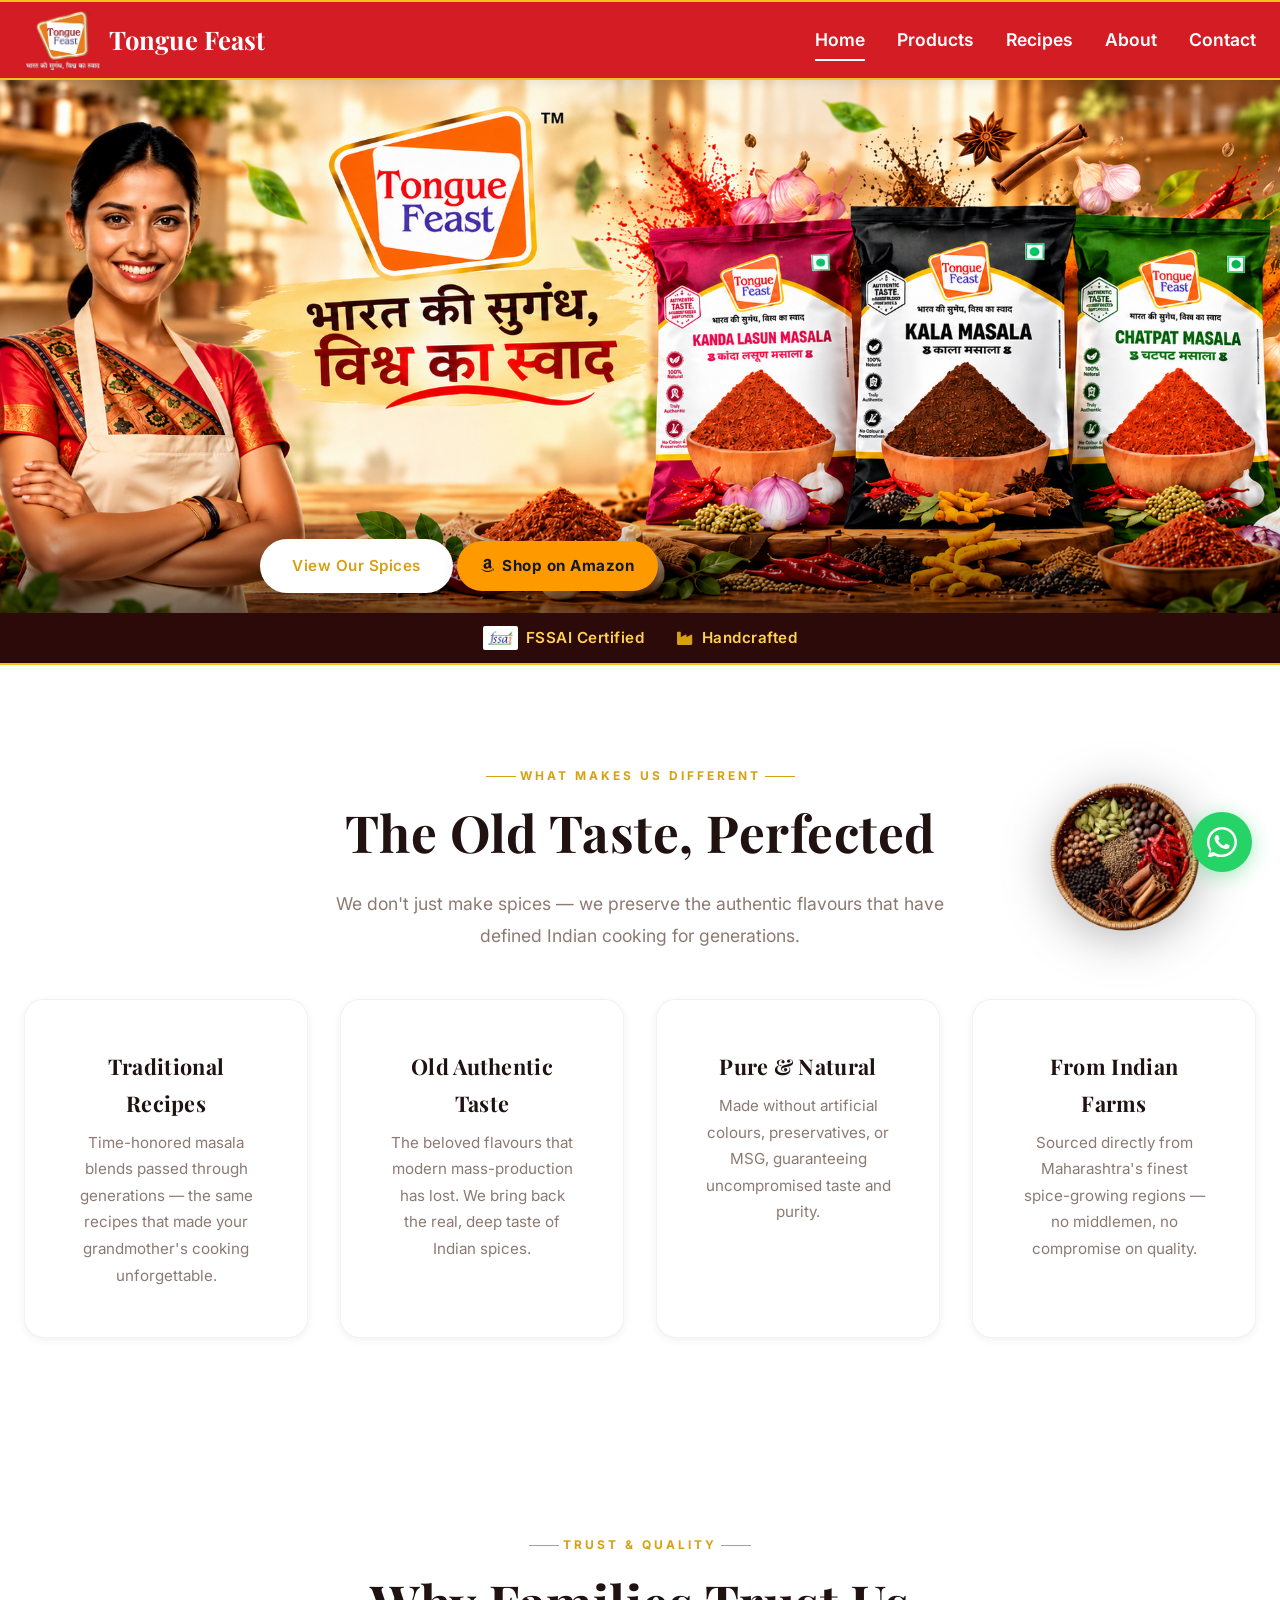
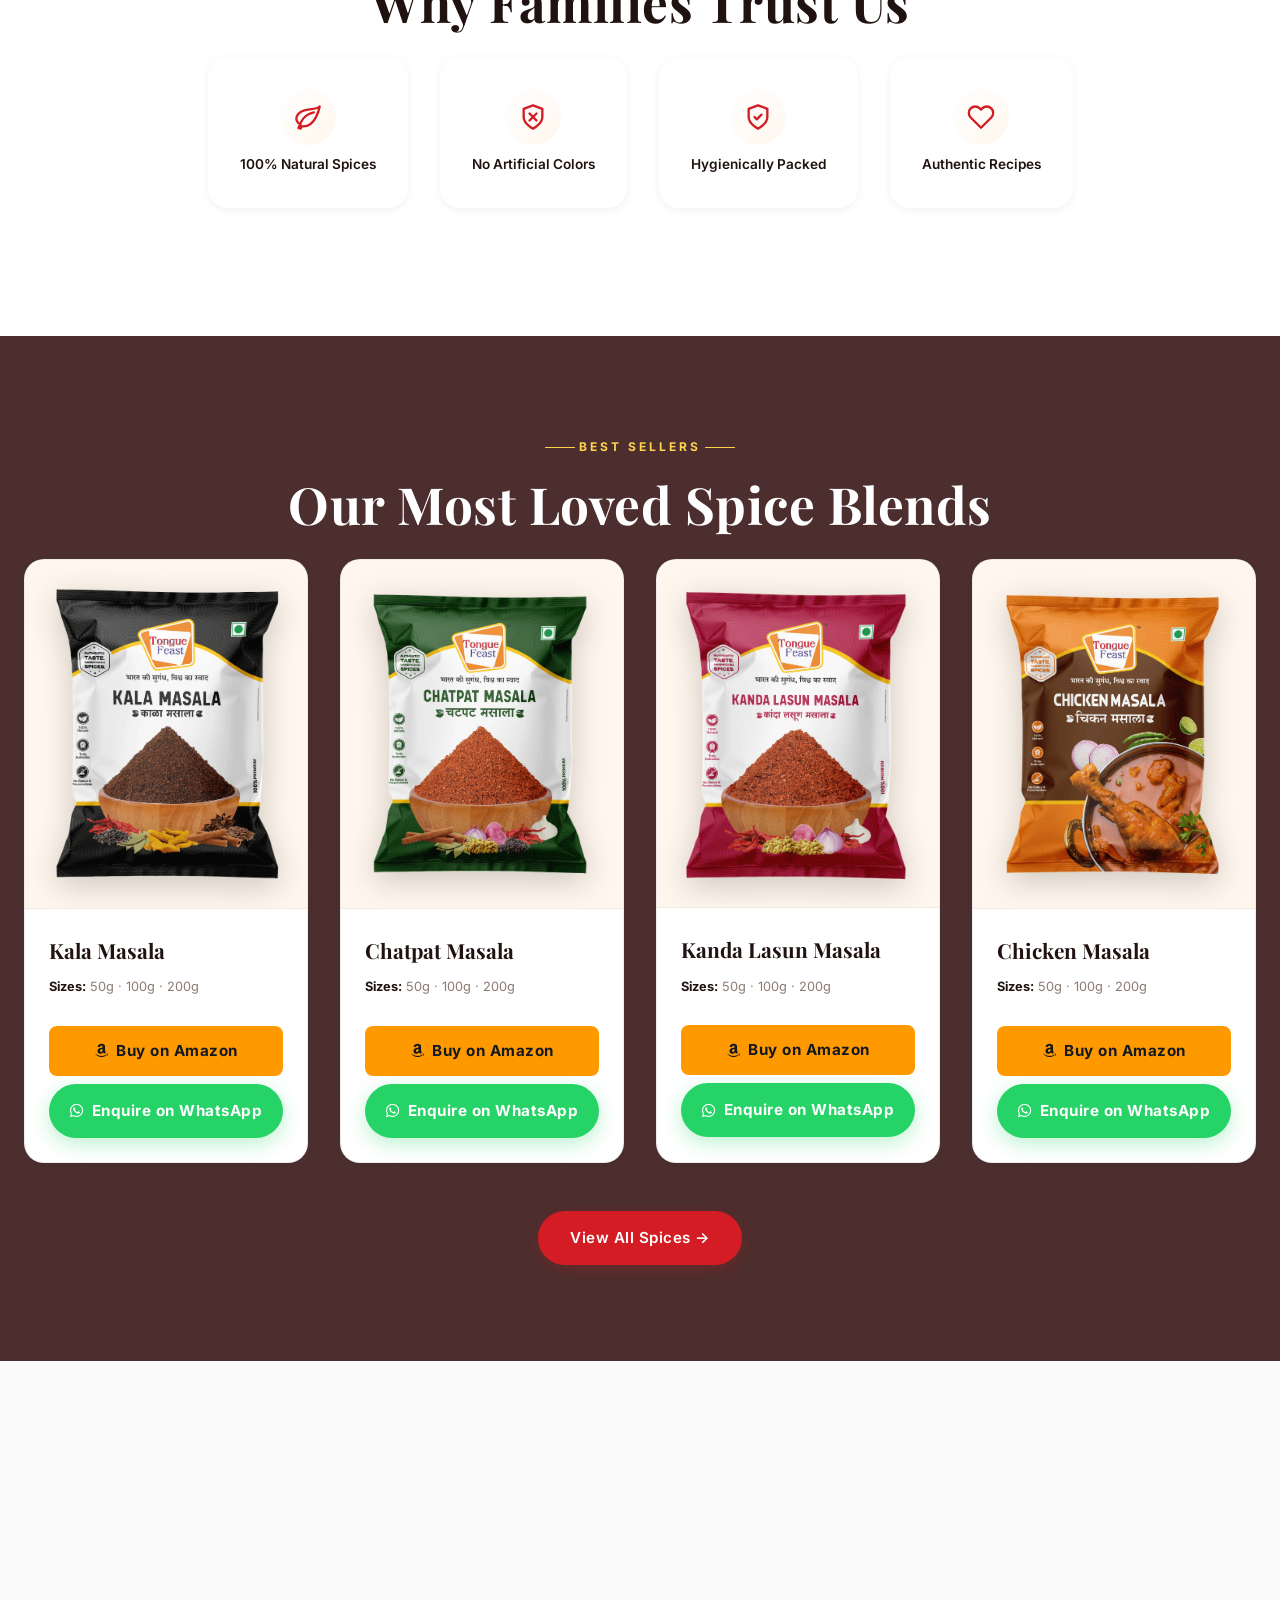
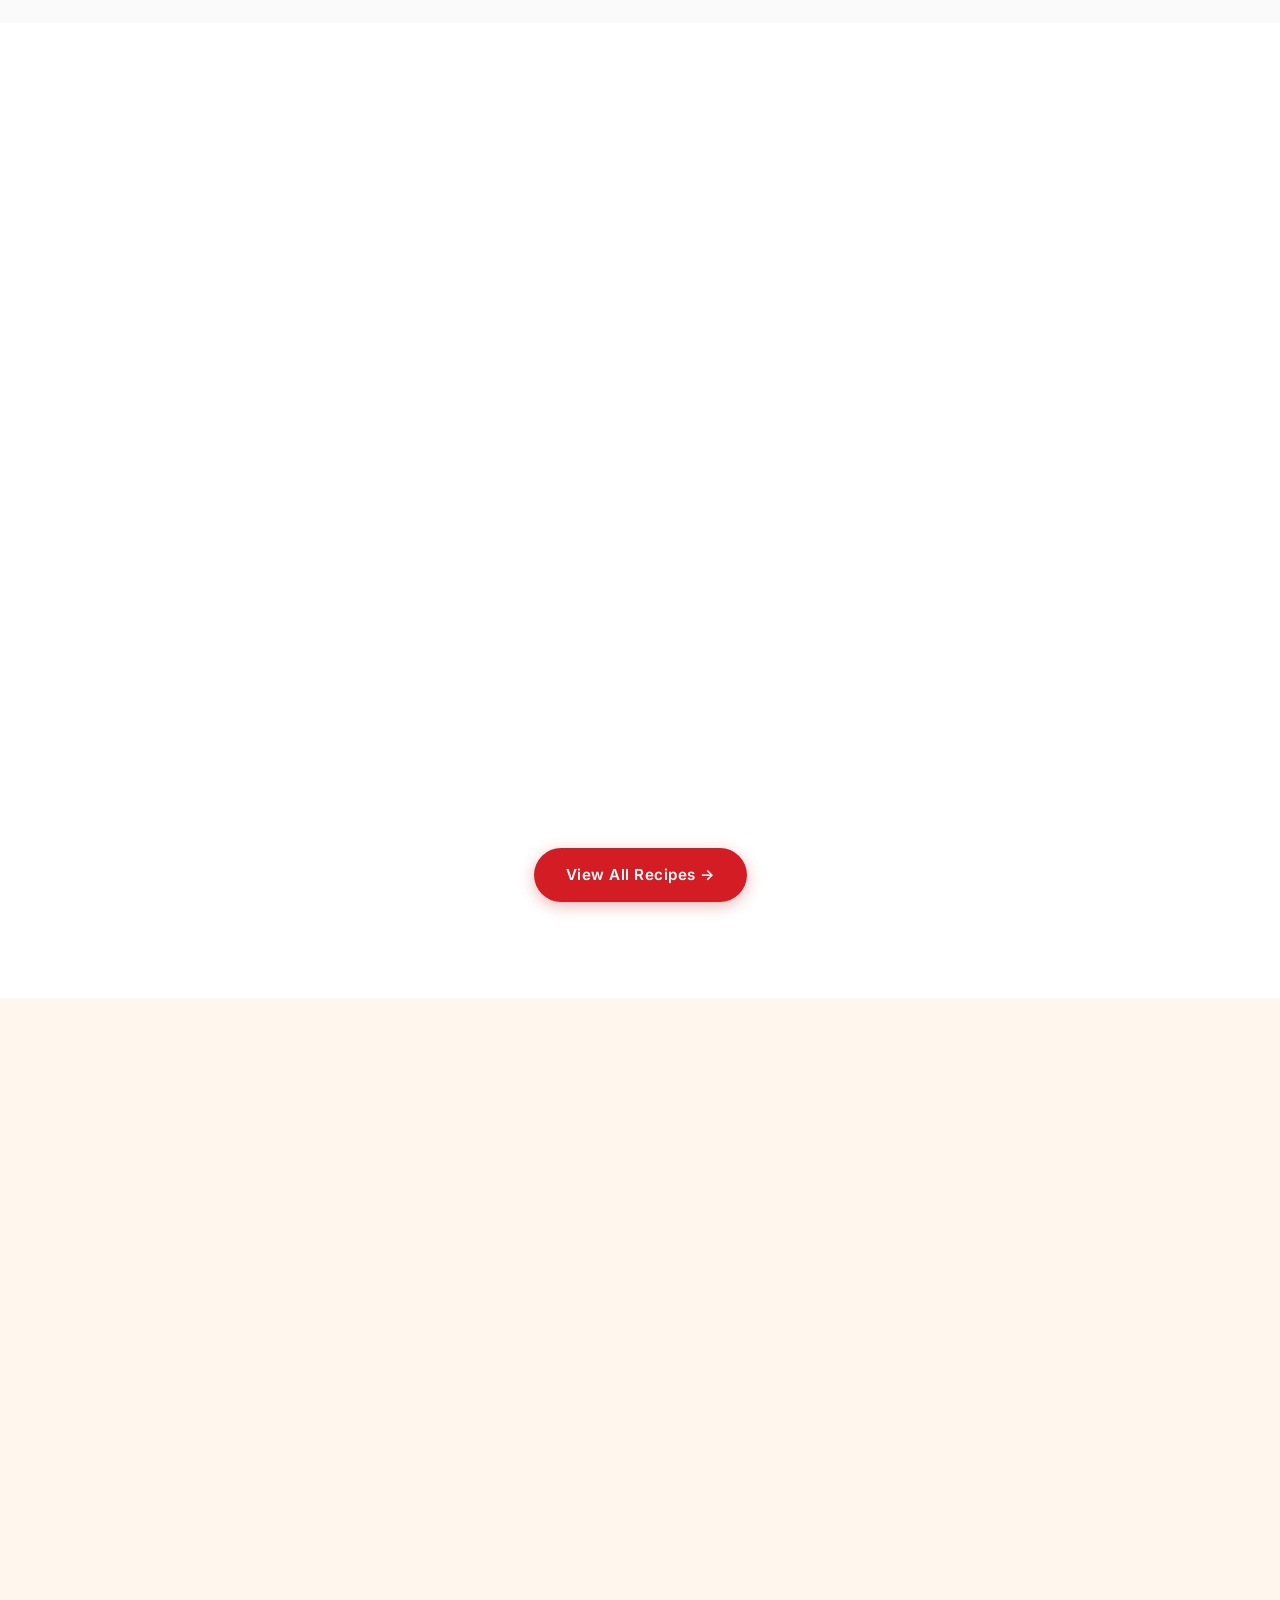
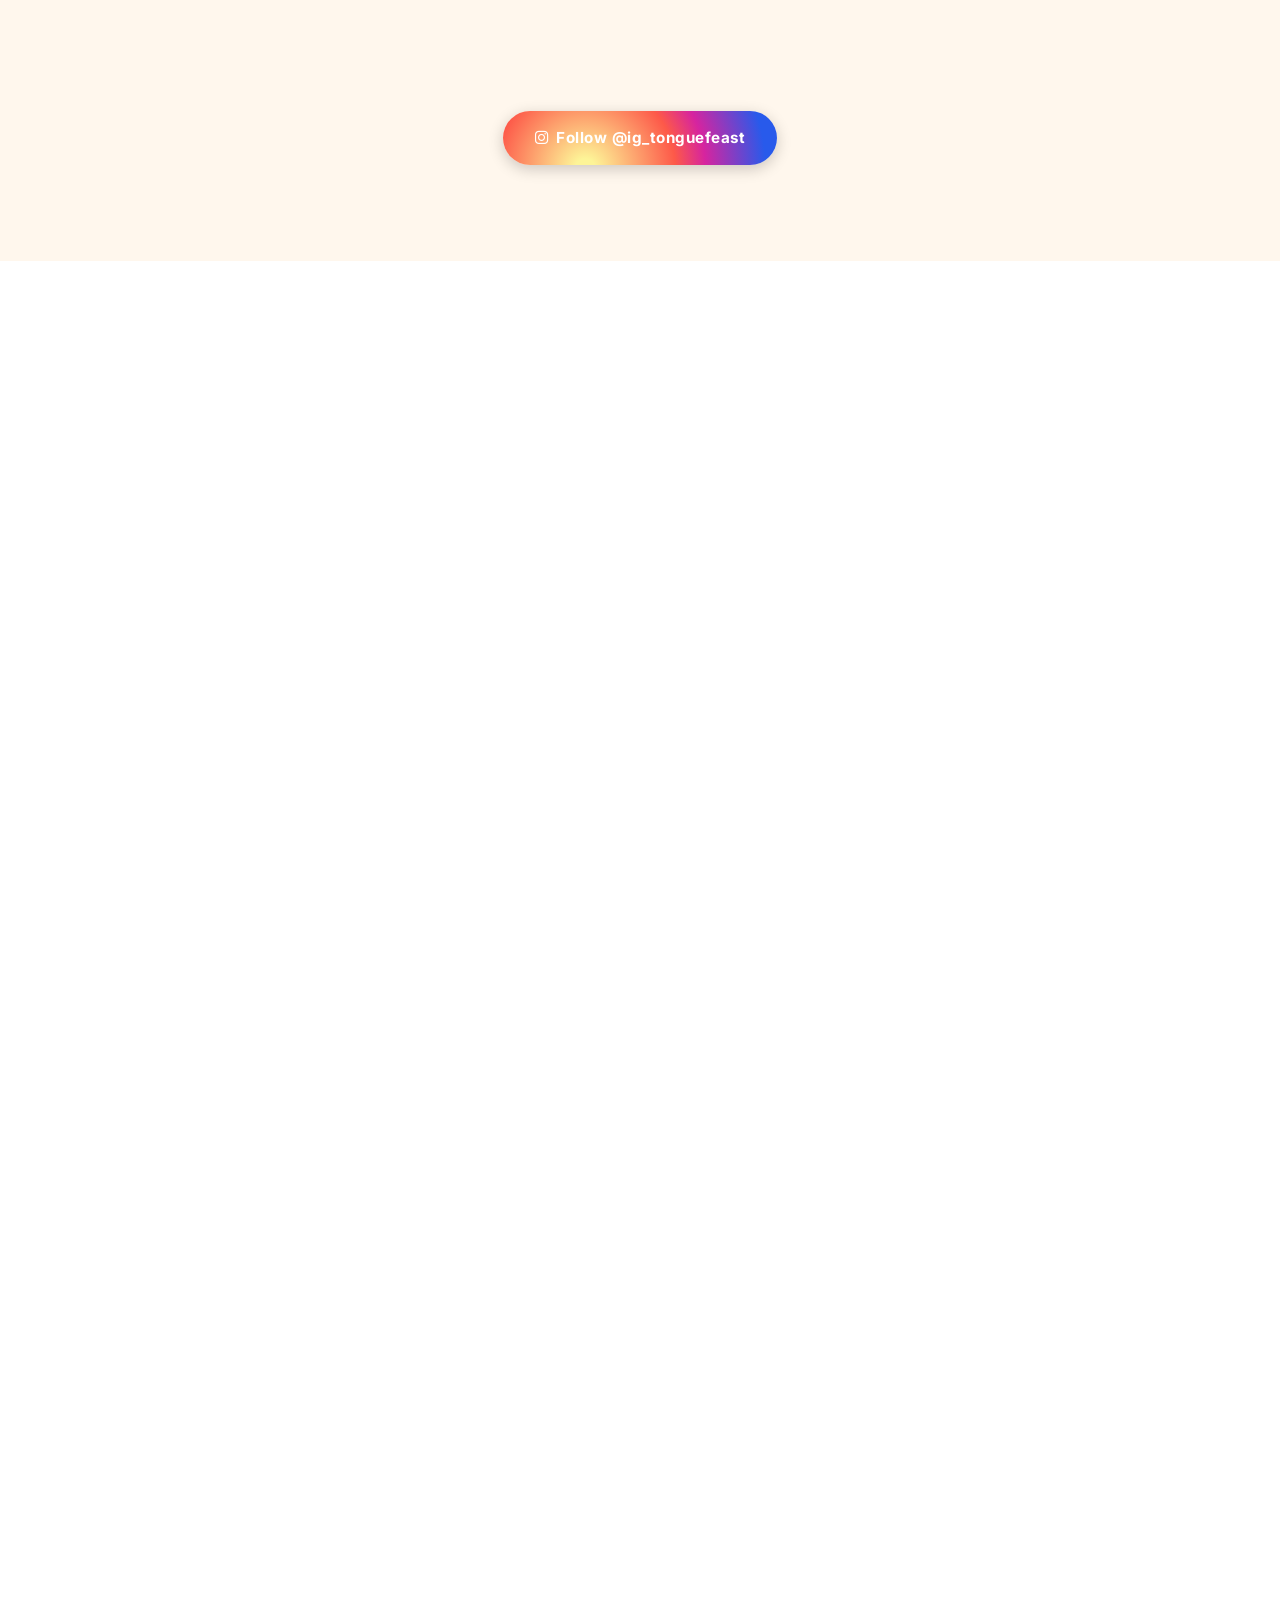
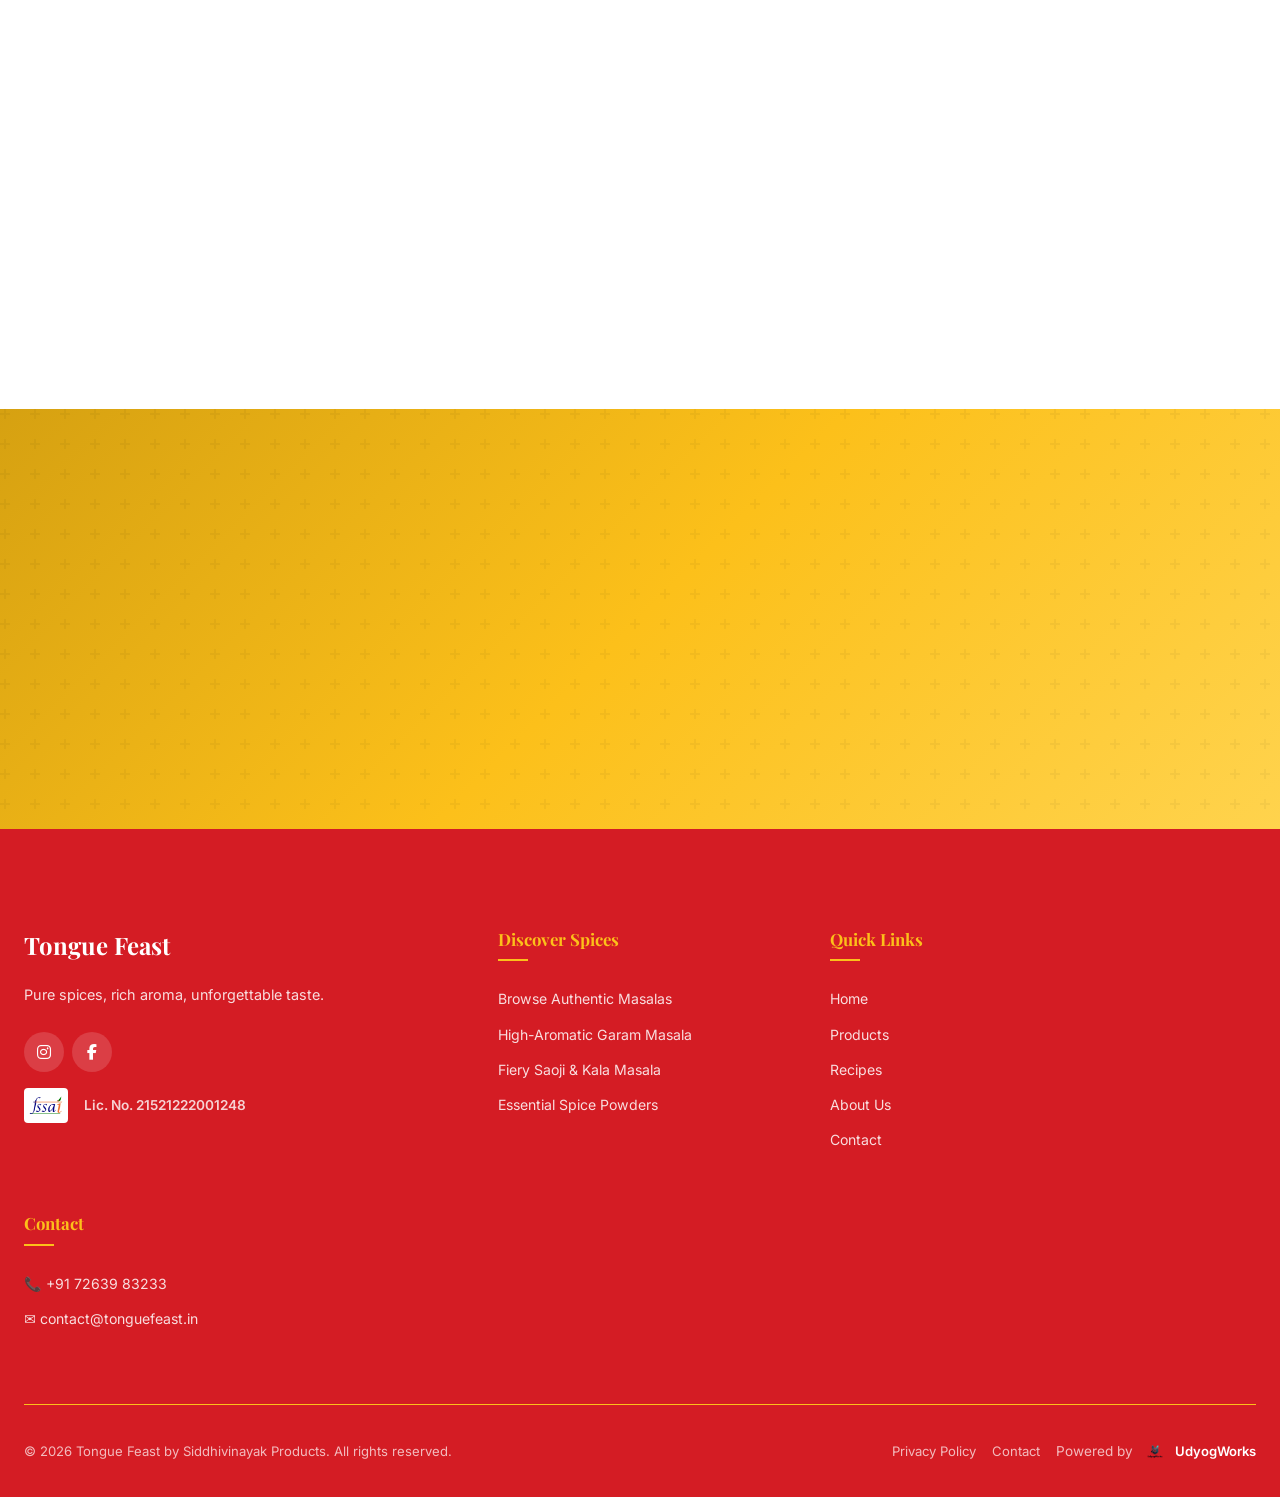
==== commit b6acd92a: "New Chanegs according to Bengaluru client" ====
--- a/index.html
+++ b/index.html
@@ -96,12 +96,12 @@
   <!-- Navigation -->
   <nav class="navbar" id="navbar">
     <div class="nav-inner">
-      <a href="index.html" class="nav-logo">
+      <a href="/" class="nav-logo">
         <img src="static/LOGO.png" alt="Tongue Feast Logo">
         <span>Tongue Feast</span>
       </a>
       <div class="nav-links" id="navLinks">
-        <a href="index.html" class="active">Home</a>
+        <a href="/" class="active">Home</a>
         <a href="products.html">Products</a>
         <a href="blog.html">Recipes</a>
         <a href="about.html">About</a>
@@ -524,9 +524,8 @@
         <h2 class="section-title">What Our Customers Say</h2>
       </div>
       <div class="reviews-grid">
-        <div class="review-card reveal delay-1"
-          onclick="window.open('https://maps.app.goo.gl/S13e7763ED8nzpAP9', '_blank')"
-          style="cursor:pointer;transition: transform 0.3s ease; box-shadow: 0 5px 15px rgba(0,0,0,0.05);">
+        <a href="https://maps.app.goo.gl/S13e7763ED8nzpAP9" target="_blank" rel="noopener" class="review-card reveal delay-1"
+          style="display:block; text-decoration:none; color:inherit; transition: transform 0.3s ease; box-shadow: 0 5px 15px rgba(0,0,0,0.05);">
           <div class="review-stars">★★★★★</div>
           <p class="review-text">"Best premium quality range of all spices....with Affordable price...."</p>
           <div class="review-author">
@@ -538,10 +537,9 @@
                   class="fa-brands fa-google" style="color:#DB4437;"></i> Google Review</div>
             </div>
           </div>
-        </div>
-        <div class="review-card reveal delay-2"
-          onclick="window.open('https://maps.app.goo.gl/czgryR1ouULr6xC37', '_blank')"
-          style="cursor:pointer;transition: transform 0.3s ease; box-shadow: 0 5px 15px rgba(0,0,0,0.05);">
+        </a>
+        <a href="https://maps.app.goo.gl/czgryR1ouULr6xC37" target="_blank" rel="noopener" class="review-card reveal delay-2"
+          style="display:block; text-decoration:none; color:inherit; transition: transform 0.3s ease; box-shadow: 0 5px 15px rgba(0,0,0,0.05);">
           <div class="review-stars">★★★★★</div>
           <p class="review-text">"Very good quality spices, everyone must try. 👍"</p>
           <div class="review-author">
@@ -553,10 +551,9 @@
                   class="fa-brands fa-google" style="color:#DB4437;"></i> Google Review</div>
             </div>
           </div>
-        </div>
-        <div class="review-card reveal delay-3"
-          onclick="window.open('https://maps.app.goo.gl/FMuUXfb7bQkp3w5X7', '_blank')"
-          style="cursor:pointer;transition: transform 0.3s ease; box-shadow: 0 5px 15px rgba(0,0,0,0.05);">
+        </a>
+        <a href="https://maps.app.goo.gl/FMuUXfb7bQkp3w5X7" target="_blank" rel="noopener" class="review-card reveal delay-3"
+          style="display:block; text-decoration:none; color:inherit; transition: transform 0.3s ease; box-shadow: 0 5px 15px rgba(0,0,0,0.05);">
           <div class="review-stars">★★★★★</div>
           <p class="review-text">"I tried Khichadi Masala, Shev Bhaji Masala, Chatpat Masala all three masala excellent
             taste Must Try 👍"</p>
@@ -569,10 +566,9 @@
                   class="fa-brands fa-google" style="color:#DB4437;"></i> Google Review</div>
             </div>
           </div>
-        </div>
-        <div class="review-card reveal delay-4"
-          onclick="window.open('https://maps.app.goo.gl/StWyUnmSFD2j7ANV8', '_blank')"
-          style="cursor:pointer;transition: transform 0.3s ease; box-shadow: 0 5px 15px rgba(0,0,0,0.05);">
+        </a>
+        <a href="https://maps.app.goo.gl/StWyUnmSFD2j7ANV8" target="_blank" rel="noopener" class="review-card reveal delay-4"
+          style="display:block; text-decoration:none; color:inherit; transition: transform 0.3s ease; box-shadow: 0 5px 15px rgba(0,0,0,0.05);">
           <div class="review-stars">★★★★★</div>
           <p class="review-text">"Excellent authentic flavour and quality. Highly recommend their products!"</p>
           <div class="review-author">
@@ -584,10 +580,9 @@
                   class="fa-brands fa-google" style="color:#DB4437;"></i> Google Review</div>
             </div>
           </div>
-        </div>
-        <div class="review-card reveal delay-5"
-          onclick="window.open('https://maps.app.goo.gl/tF2ug7dCFQpejWR19', '_blank')"
-          style="cursor:pointer;transition: transform 0.3s ease; box-shadow: 0 5px 15px rgba(0,0,0,0.05);">
+        </a>
+        <a href="https://maps.app.goo.gl/tF2ug7dCFQpejWR19" target="_blank" rel="noopener" class="review-card reveal delay-5"
+          style="display:block; text-decoration:none; color:inherit; transition: transform 0.3s ease; box-shadow: 0 5px 15px rgba(0,0,0,0.05);">
           <div class="review-stars">★★★★★</div>
           <p class="review-text">"Good taste in affordable price!"</p>
           <div class="review-author">
@@ -599,10 +594,9 @@
                   class="fa-brands fa-google" style="color:#DB4437;"></i> Google Review</div>
             </div>
           </div>
-        </div>
-        <div class="review-card reveal delay-6"
-          onclick="window.open('https://maps.app.goo.gl/ryCUbDdfQCJytbfa9', '_blank')"
-          style="cursor:pointer;transition: transform 0.3s ease; box-shadow: 0 5px 15px rgba(0,0,0,0.05);">
+        </a>
+        <a href="https://maps.app.goo.gl/ryCUbDdfQCJytbfa9" target="_blank" rel="noopener" class="review-card reveal delay-6"
+          style="display:block; text-decoration:none; color:inherit; transition: transform 0.3s ease; box-shadow: 0 5px 15px rgba(0,0,0,0.05);">
           <div class="review-stars">★★★★★</div>
           <p class="review-text">"Excellent Quality"</p>
           <div class="review-author">
@@ -614,7 +608,7 @@
                   class="fa-brands fa-google" style="color:#DB4437;"></i> Google Review</div>
             </div>
           </div>
-        </div>
+        </a>
       </div>
       <div class="review-dots">
         <button class="review-dot active" data-index="0"></button>
@@ -715,7 +709,7 @@
         <div class="footer-col">
           <h4>Quick Links</h4>
           <ul>
-            <li><a href="index.html">Home</a></li>
+            <li><a href="/">Home</a></li>
             <li><a href="products.html">Products</a></li>
             <li><a href="blog.html">Recipes</a></li>
             <li><a href="about.html">About Us</a></li>
@@ -769,7 +763,7 @@
   <!-- Mobile Bottom Navigation Bar (Visible only on mobile) -->
   <nav class="mobile-bottom-nav">
     <div class="bottom-nav-inner">
-      <a href="index.html" class="bottom-nav-item active">
+      <a href="/" class="bottom-nav-item active">
         <i class="fa-solid fa-house"></i>
         <span>Home</span>
       </a>
--- a/css/style.css
+++ b/css/style.css
@@ -320,6 +320,14 @@
   box-shadow: 0 6px 20px rgba(37, 211, 102, 0.3);
   font-weight: 700;
   white-space: nowrap
+}
+
+@media(max-width:768px) {
+  .btn-whatsapp {
+    padding: 10px 12px;
+    font-size: 0.8rem;
+    gap: 6px;
+  }
 }
 
 .btn-whatsapp:hover {
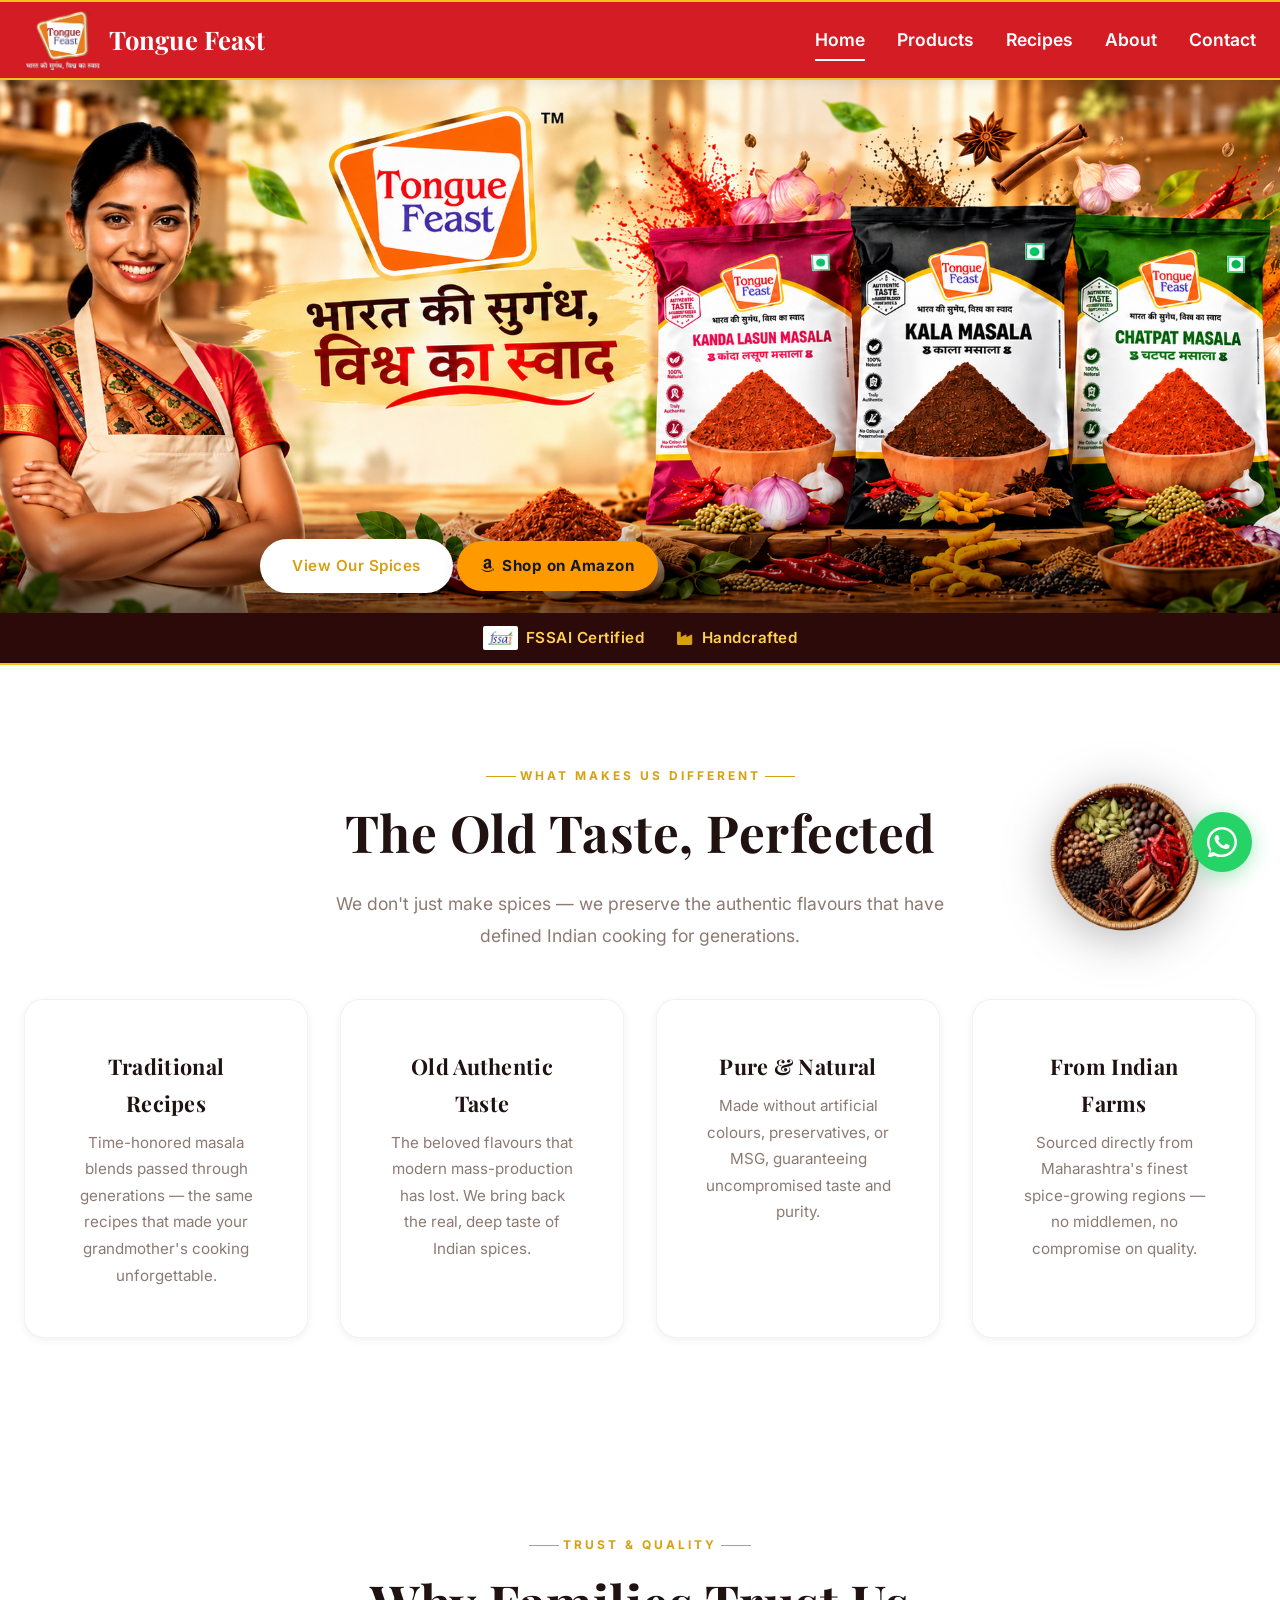
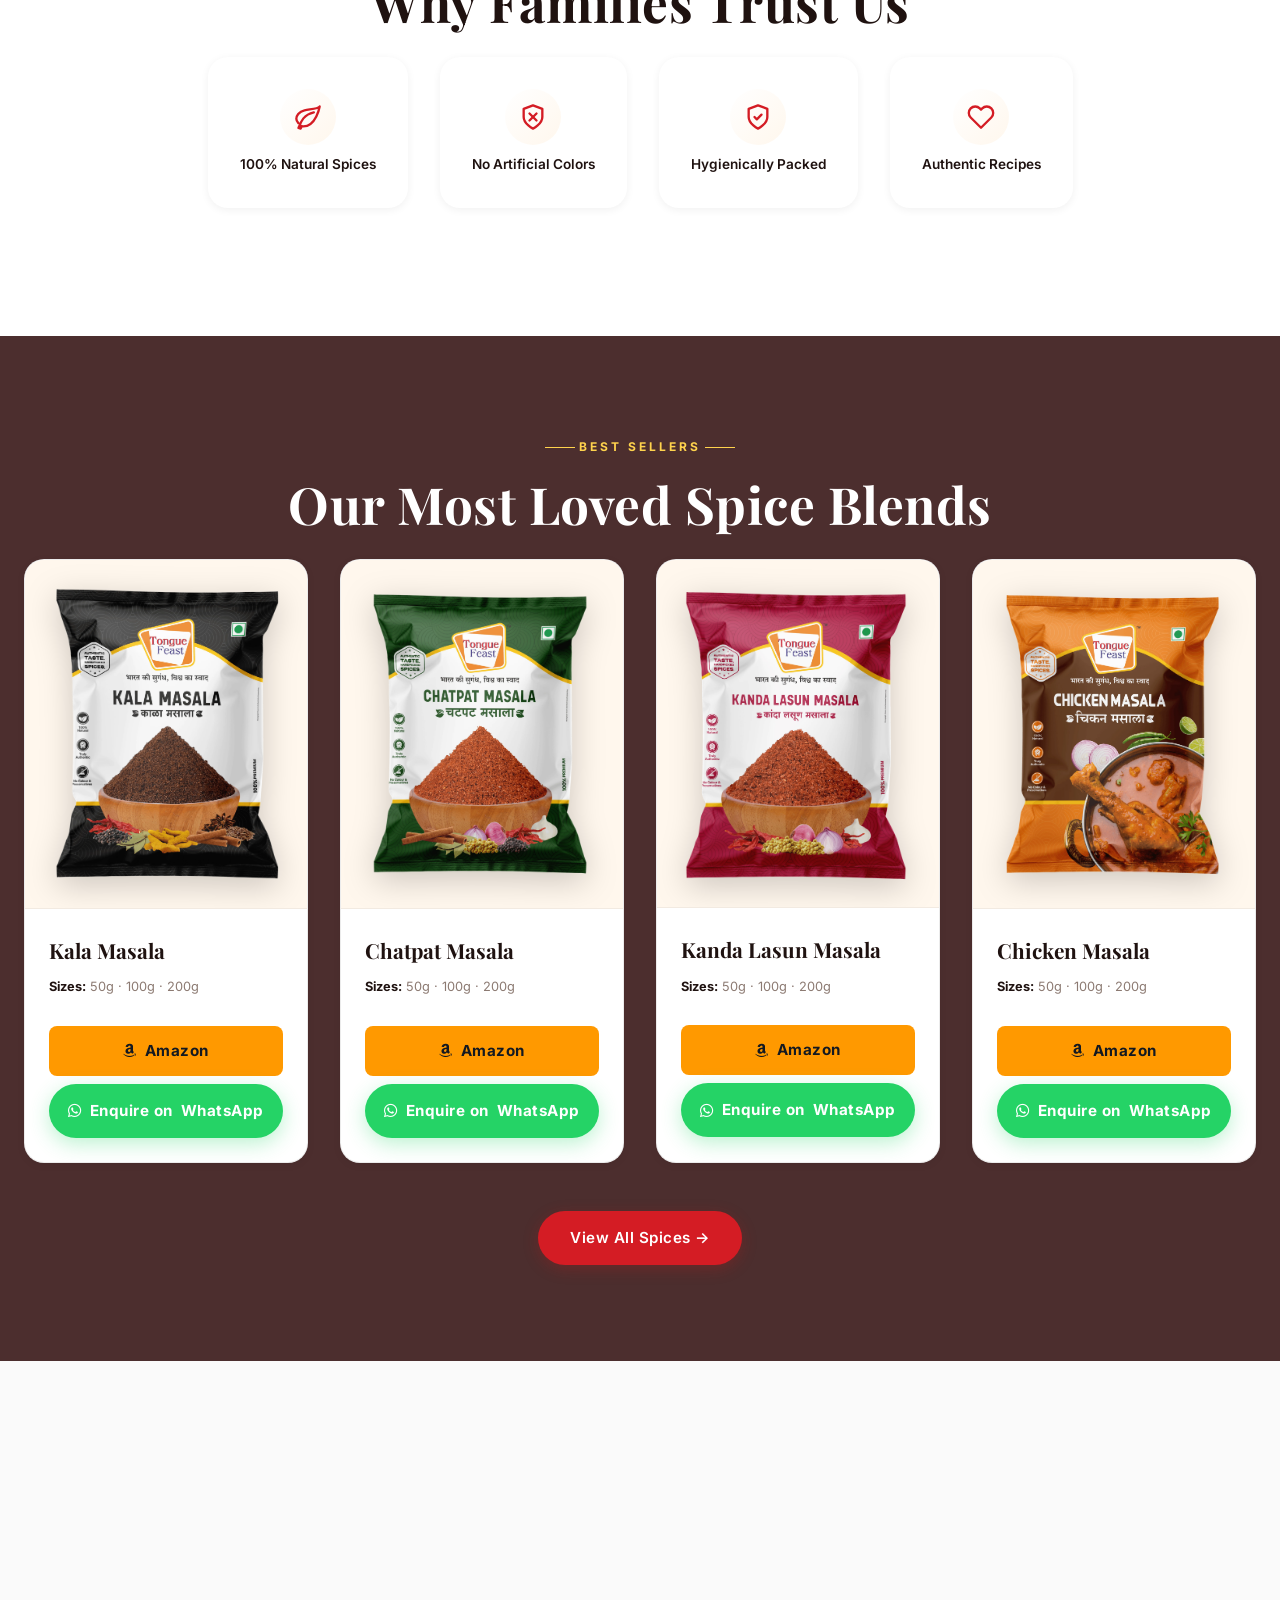
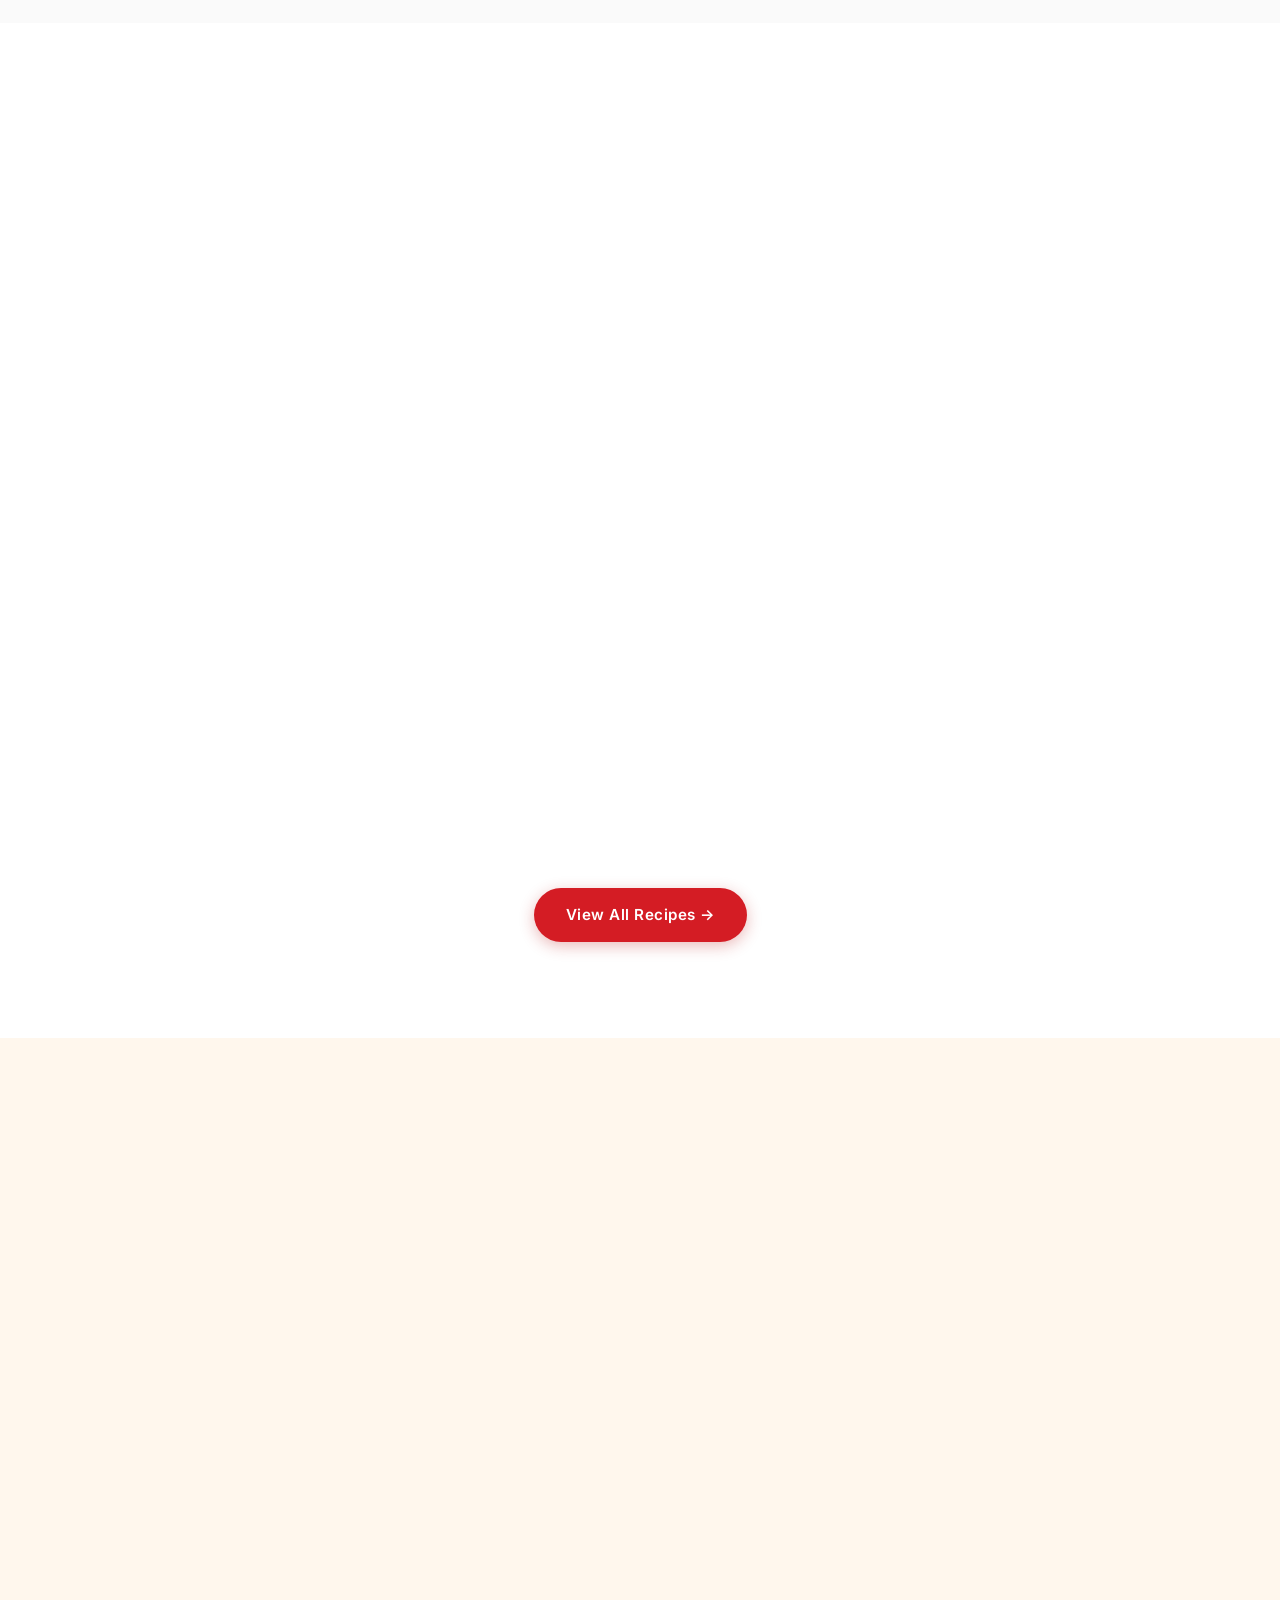
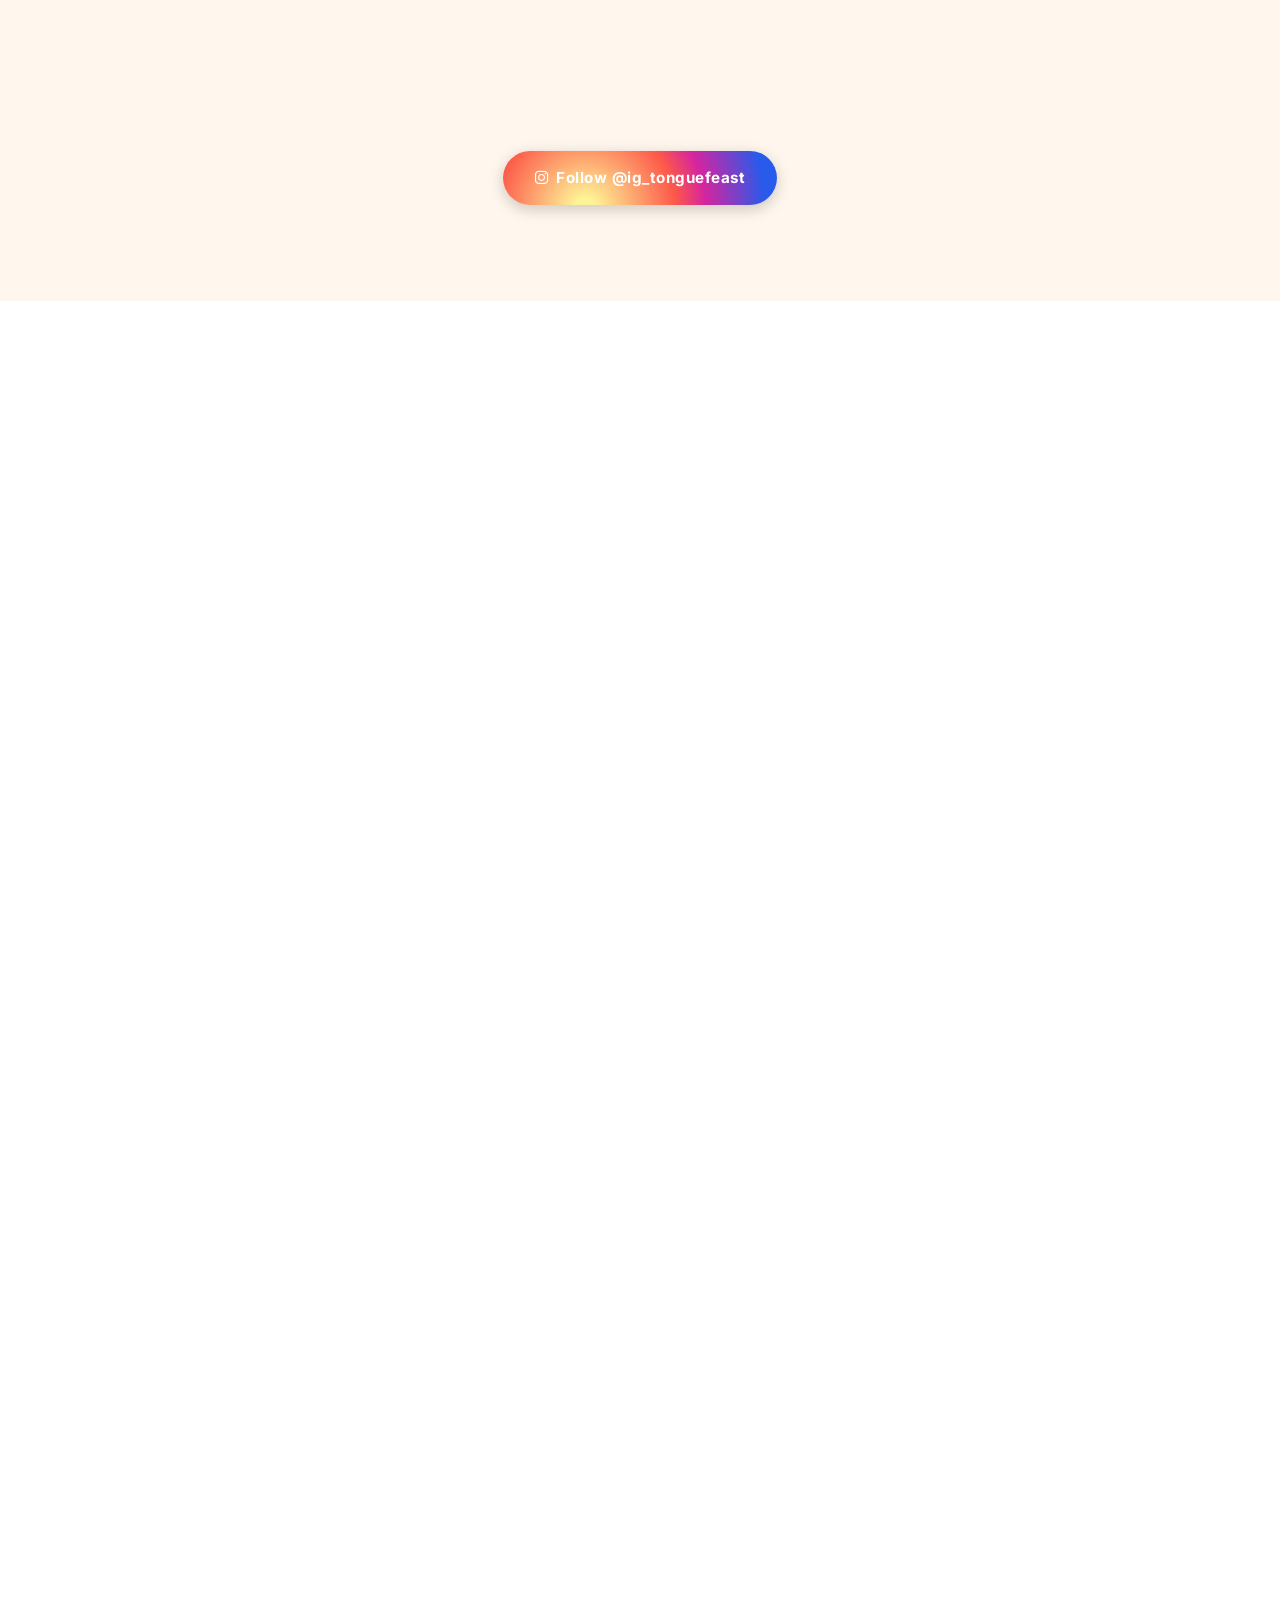
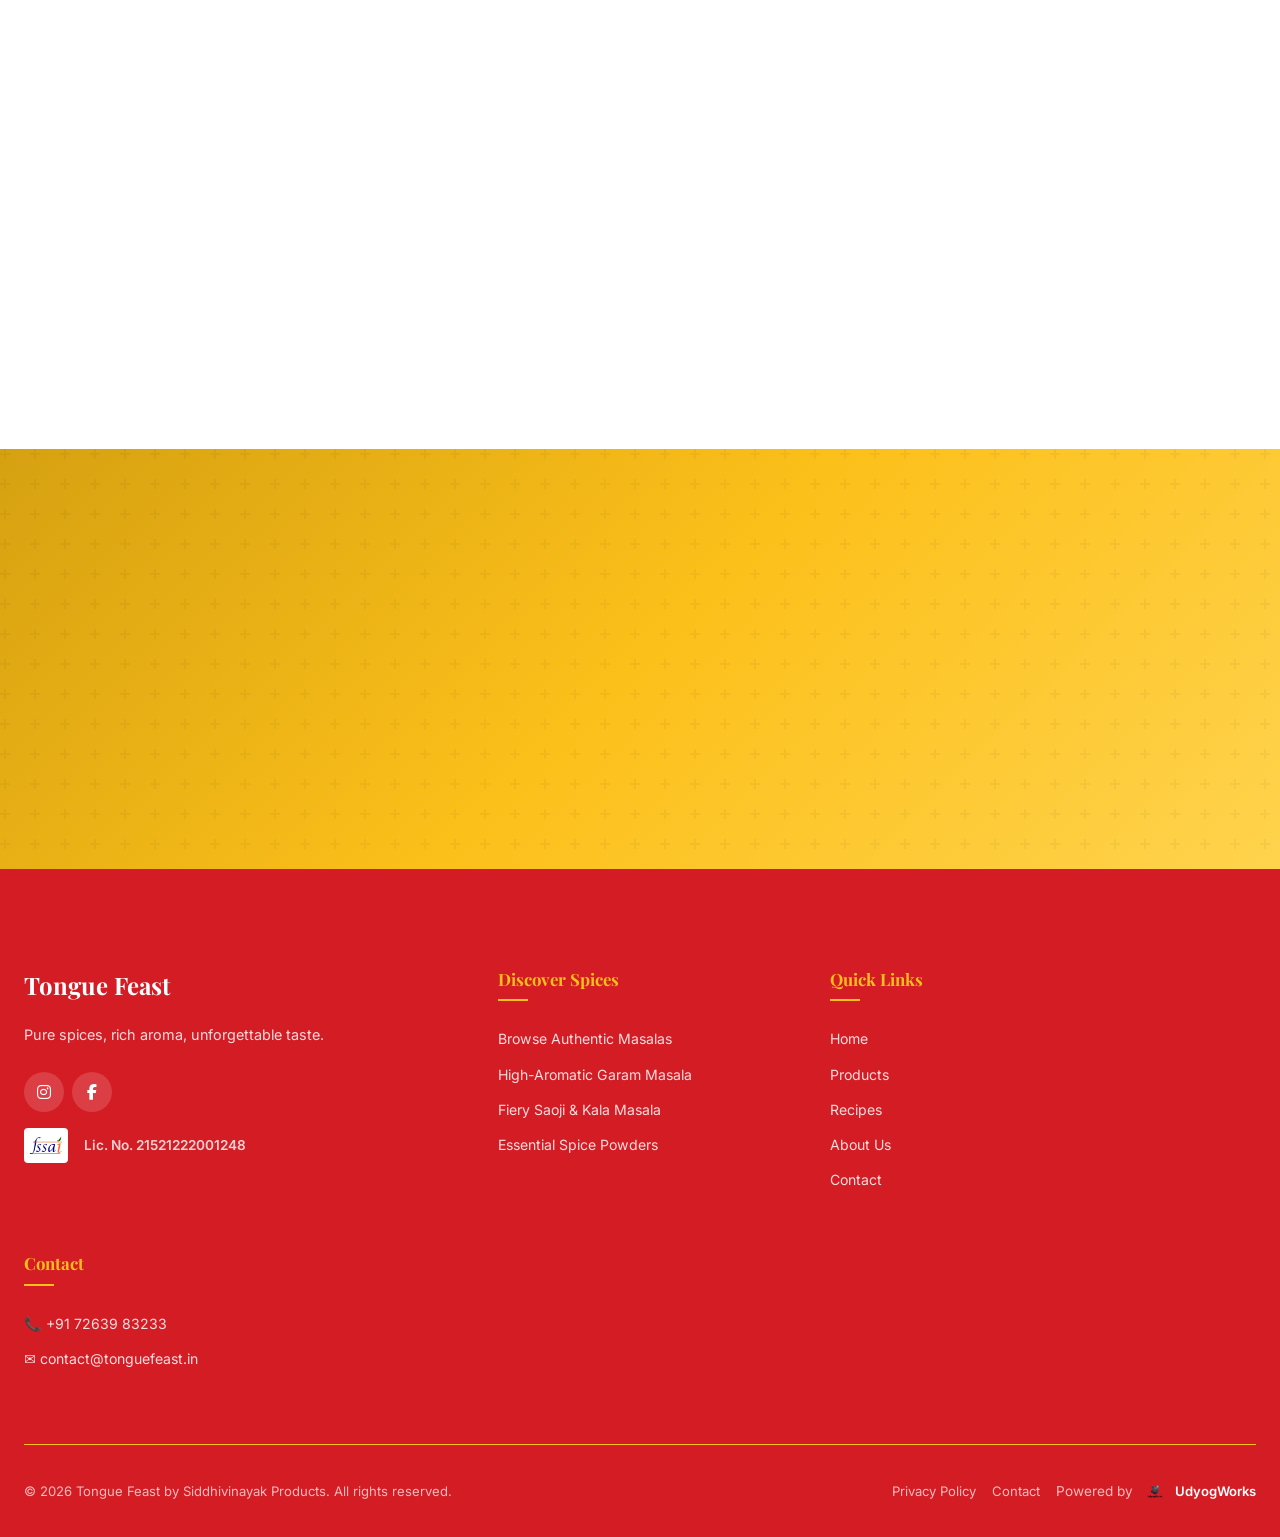
==== commit 09f8e7a6: "new changes for amazon button" ====
--- a/index.html
+++ b/index.html
@@ -134,7 +134,7 @@
       <div style="padding-top: 1rem;" class="hero-content">
         <div class="hero-buttons desktop-only">
           <a href="products.html" class="btn btn-primary">View Our Spices</a>
-          <a href="https://www.amazon.in/stores/TongueFeast/page/3A20EB65-8865-4FBF-9042-71443141DCF0?ref_=cm_sw_r_ud_ast_store_9DQ2QCCP30RETDA3R8Q7" class="btn btn-amazon" target="_blank" rel="noopener"
+          <a href="https://www.amazon.in/stores/TongueFeast/page/3A20EB65-8865-4FBF-9042-71443141DCF0?lp_asin=B0H9RW2W6Y&ref_=ast_bln" class="btn btn-amazon" target="_blank" rel="noopener"
             style="display:inline-flex; align-items:center; justify-content:center; gap:8px; background:#FF9900; color:#131921; font-weight:700; border:none; padding:12px 24px; border-radius:30px; text-decoration:none; font-size:0.95rem; transition:transform 0.3s, box-shadow 0.3s; box-shadow: 0 4px 15px rgba(0,0,0,0.2);"
             onmouseover="this.style.transform='translateY(-2px)'; this.style.boxShadow='0 8px 25px rgba(0,0,0,0.3)'"
             onmouseout="this.style.transform='translateY(0)'; this.style.boxShadow='0 4px 15px rgba(0,0,0,0.2)'"><i
@@ -265,10 +265,10 @@
             
             <a href="https://amzn.in/d/0jh2QO2X" class="btn btn-amazon" target="_blank" rel="noopener"
               style="margin-top:12px; width:100%; display:inline-flex; align-items:center; justify-content:center; gap:8px; background:#FF9900; color:#131921; font-weight:700; border:none; padding:12px 20px; border-radius:8px; text-decoration:none; font-size:0.95rem; transition:background 0.3s;"><i
-                class="fa-brands fa-amazon"></i> Buy on Amazon</a>
+                class="fa-brands fa-amazon"></i> Amazon</a>
             <a href="https://wa.me/917263983233?text=Hello!%20I%20am%20interested%20in%20enquiring%20about%20Kala%20Masala."
               class="btn btn-whatsapp" target="_blank" rel="noopener" style="margin-top:8px; width:100%;"><i
-                class="fa-brands fa-whatsapp"></i> Enquire on WhatsApp</a>
+                class="fa-brands fa-whatsapp"></i> <span class="hide-on-mobile">Enquire on </span>WhatsApp</a>
           </div>
         </div>
 
@@ -283,10 +283,10 @@
             
             <a href="https://amzn.in/d/00CkWAv5" class="btn btn-amazon" target="_blank" rel="noopener"
               style="margin-top:12px; width:100%; display:inline-flex; align-items:center; justify-content:center; gap:8px; background:#FF9900; color:#131921; font-weight:700; border:none; padding:12px 20px; border-radius:8px; text-decoration:none; font-size:0.95rem; transition:background 0.3s;"><i
-                class="fa-brands fa-amazon"></i> Buy on Amazon</a>
+                class="fa-brands fa-amazon"></i> Amazon</a>
             <a href="https://wa.me/917263983233?text=Hello!%20I%20am%20interested%20in%20enquiring%20about%20Chatpat%20Masala."
               class="btn btn-whatsapp" target="_blank" rel="noopener" style="margin-top:8px; width:100%;"><i
-                class="fa-brands fa-whatsapp"></i> Enquire on WhatsApp</a>
+                class="fa-brands fa-whatsapp"></i> <span class="hide-on-mobile">Enquire on </span>WhatsApp</a>
           </div>
         </div>
 
@@ -301,10 +301,10 @@
             
             <a href="https://amzn.in/d/07ftV0UU" class="btn btn-amazon" target="_blank" rel="noopener"
               style="margin-top:12px; width:100%; display:inline-flex; align-items:center; justify-content:center; gap:8px; background:#FF9900; color:#131921; font-weight:700; border:none; padding:12px 20px; border-radius:8px; text-decoration:none; font-size:0.95rem; transition:background 0.3s;"><i
-                class="fa-brands fa-amazon"></i> Buy on Amazon</a>
+                class="fa-brands fa-amazon"></i> Amazon</a>
             <a href="https://wa.me/917263983233?text=Hello!%20I%20am%20interested%20in%20enquiring%20about%20Kanda%20Lasun%20Masala."
               class="btn btn-whatsapp" target="_blank" rel="noopener" style="margin-top:8px; width:100%;"><i
-                class="fa-brands fa-whatsapp"></i> Enquire on WhatsApp</a>
+                class="fa-brands fa-whatsapp"></i> <span class="hide-on-mobile">Enquire on </span>WhatsApp</a>
           </div>
         </div>
 
@@ -319,10 +319,10 @@
             
             <a href="https://amzn.in/d/0auIPx23" class="btn btn-amazon" target="_blank" rel="noopener"
               style="margin-top:12px; width:100%; display:inline-flex; align-items:center; justify-content:center; gap:8px; background:#FF9900; color:#131921; font-weight:700; border:none; padding:12px 20px; border-radius:8px; text-decoration:none; font-size:0.95rem; transition:background 0.3s;"><i
-                class="fa-brands fa-amazon"></i> Buy on Amazon</a>
+                class="fa-brands fa-amazon"></i> Amazon</a>
             <a href="https://wa.me/917263983233?text=Hello!%20I%20am%20interested%20in%20enquiring%20about%20Chicken%20Masala."
               class="btn btn-whatsapp" target="_blank" rel="noopener" style="margin-top:8px; width:100%;"><i
-                class="fa-brands fa-whatsapp"></i> Enquire on WhatsApp</a>
+                class="fa-brands fa-whatsapp"></i> <span class="hide-on-mobile">Enquire on </span>WhatsApp</a>
           </div>
         </div>
 
@@ -337,10 +337,10 @@
             
             <a href="https://amzn.in/d/0ihsjhIC" class="btn btn-amazon" target="_blank" rel="noopener"
               style="margin-top:12px; width:100%; display:inline-flex; align-items:center; justify-content:center; gap:8px; background:#FF9900; color:#131921; font-weight:700; border:none; padding:12px 20px; border-radius:8px; text-decoration:none; font-size:0.95rem; transition:background 0.3s;"><i
-                class="fa-brands fa-amazon"></i> Buy on Amazon</a>
+                class="fa-brands fa-amazon"></i> Amazon</a>
             <a href="https://wa.me/917263983233?text=Hello!%20I%20am%20interested%20in%20enquiring%20about%20Mutton%20Masala."
               class="btn btn-whatsapp" target="_blank" rel="noopener" style="margin-top:8px; width:100%;"><i
-                class="fa-brands fa-whatsapp"></i> Enquire on WhatsApp</a>
+                class="fa-brands fa-whatsapp"></i> <span class="hide-on-mobile">Enquire on </span>WhatsApp</a>
           </div>
         </div>
 
@@ -355,10 +355,10 @@
             
             <a href="https://www.amazon.in/s?k=tongue+feast+saoji+masala&me=A1XBRHQOVCH92F" class="btn btn-amazon" target="_blank" rel="noopener"
               style="margin-top:12px; width:100%; display:inline-flex; align-items:center; justify-content:center; gap:8px; background:#FF9900; color:#131921; font-weight:700; border:none; padding:12px 20px; border-radius:8px; text-decoration:none; font-size:0.95rem; transition:background 0.3s;"><i
-                class="fa-brands fa-amazon"></i> Buy on Amazon</a>
+                class="fa-brands fa-amazon"></i> Amazon</a>
             <a href="https://wa.me/917263983233?text=Hello!%20I%20am%20interested%20in%20enquiring%20about%20Saoji%20Masala."
               class="btn btn-whatsapp" target="_blank" rel="noopener" style="margin-top:8px; width:100%;"><i
-                class="fa-brands fa-whatsapp"></i> Enquire on WhatsApp</a>
+                class="fa-brands fa-whatsapp"></i> <span class="hide-on-mobile">Enquire on </span>WhatsApp</a>
           </div>
         </div>
       </div>
@@ -373,7 +373,7 @@
     <div class="container reveal"
       style="display: flex; flex-direction: column; align-items: center; justify-content: center; text-align: center;">
       <p style="font-size: 1.3rem; font-weight: 600; color: #111; margin: 0 0 24px 0;">We are also available on</p>
-      <a href="https://www.amazon.in/s?me=A1XBRHQOVCH92F" target="_blank" rel="noopener" style="display: inline-block;">
+      <a href="https://www.amazon.in/stores/TongueFeast/page/3A20EB65-8865-4FBF-9042-71443141DCF0?lp_asin=B0H9RW2W6Y&ref_=ast_bln" target="_blank" rel="noopener" style="display: inline-block;">
         <img src="static/amazon logo.png" alt="Amazon Logo"
           style="max-width: 200px; width: 200px; height: auto; display: block; margin: 0 auto; transition: transform 0.3s ease;"
           onmouseover="this.style.transform='scale(1.05)'" onmouseout="this.style.transform='scale(1)'">
@@ -397,7 +397,7 @@
           </div>
           <div class="recipe-body">
             <div class="recipe-tag">Non-Veg</div>
-            <h3 class="recipe-title">Authentic Chicken Curry</h3>
+            <h3 class="recipe-title">Authentic Chicken Curry with Tongue Feast Chicken Masala</h3>
             <p class="recipe-desc">Bold aromatic chicken curry simmered in onion-tomato gravy with our signature Chicken
               Masala.</p>
             <a href="blog.html#chicken-curry" class="recipe-link">View Recipe →</a>
@@ -409,7 +409,7 @@
           </div>
           <div class="recipe-body">
             <div class="recipe-tag">Veg</div>
-            <h3 class="recipe-title">Bharwan Baingan</h3>
+            <h3 class="recipe-title">Bharwan Baingan with Tongue Feast Kala Masala</h3>
             <p class="recipe-desc">Baby eggplants stuffed with a spicy Kala Masala, peanut, and coconut mixture — a
               Maharashtrian classic.</p>
             <a href="blog.html#bharwan-baingan" class="recipe-link">View Recipe →</a>
@@ -421,7 +421,7 @@
           </div>
           <div class="recipe-body">
             <div class="recipe-tag">Non-Veg</div>
-            <h3 class="recipe-title">Saoji Mutton Curry</h3>
+            <h3 class="recipe-title">Saoji Mutton Curry with Tongue Feast Saoji Masala</h3>
             <p class="recipe-desc">Intensely spiced mutton slow-cooked with Saoji Masala — fiery, dark, and
               unforgettable.</p>
             <a href="blog.html#saoji-mutton-curry" class="recipe-link">View Recipe →</a>
@@ -433,7 +433,7 @@
           </div>
           <div class="recipe-body">
             <div class="recipe-tag">Non-Veg</div>
-            <h3 class="recipe-title">Classic Mutton Curry</h3>
+            <h3 class="recipe-title">Classic Mutton Curry with Tongue Feast Mutton Masala</h3>
             <p class="recipe-desc">Tender bone-in mutton in a luscious red curry made with our signature Mutton Masala.
             </p>
             <a href="blog.html#mutton-curry" class="recipe-link">View Recipe →</a>
@@ -772,7 +772,7 @@
         <!-- You can use a different icon like fa-bag-shopping or fa-store if preferred -->
         <span>Products</span>
       </a>
-      <a href="https://www.amazon.in/s?me=A1XBRHQOVCH92F" class="bottom-nav-item nav-amazon" target="_blank"
+      <a href="https://www.amazon.in/stores/TongueFeast/page/3A20EB65-8865-4FBF-9042-71443141DCF0?lp_asin=B0H9RW2W6Y&ref_=ast_bln" class="bottom-nav-item nav-amazon" target="_blank"
         rel="noopener" aria-label="Shop on Amazon">
         <i class="fa-brands fa-amazon"></i>
         <span>Amazon</span>
--- a/css/style.css
+++ b/css/style.css
@@ -2978,7 +2978,7 @@
 
   /* PRODUCT CARDS MOBILE */
   .featured-products {
-    background: url('../static/Background Images/mobile back 1.jpg') center/cover;
+    background: url('../static/Background Images/mobile-hero.png') center/cover;
     padding: var(--space-3xl) 0
   }
 
@@ -4036,6 +4036,45 @@
   .back-to-top {
     bottom: 130px !important;
   }
+
+  .hide-on-mobile {
+    display: none !important;
+  }
+}
+
+.privacy-content {
+  background: #ffffff;
+  padding: var(--space-xl) var(--space-2xl);
+  margin: var(--space-2xl) auto;
+  border-radius: var(--radius-lg);
+  box-shadow: var(--shadow-sm);
+  max-width: 900px;
+  color: var(--dark-text);
+  line-height: 1.8;
+}
+.privacy-content h2 {
+  font-family: var(--font-heading);
+  color: var(--primary-dark);
+  margin-top: var(--space-xl);
+  margin-bottom: var(--space-md);
+  font-size: 1.8rem;
+  border-bottom: 2px solid var(--secondary-light);
+  padding-bottom: 8px;
+}
+.privacy-content ul {
+  list-style: disc;
+  margin-left: var(--space-xl);
+  margin-bottom: var(--space-md);
+}
+.privacy-content p {
+  margin-bottom: var(--space-md);
+}
+@media (max-width: 768px) {
+  .privacy-content {
+    padding: var(--space-lg);
+    margin: var(--space-lg) auto;
+    width: 92%;
+  }
 }
 
 /* ═══════════ INTERACTIVE FLAVOR TAGS ═══════════ */
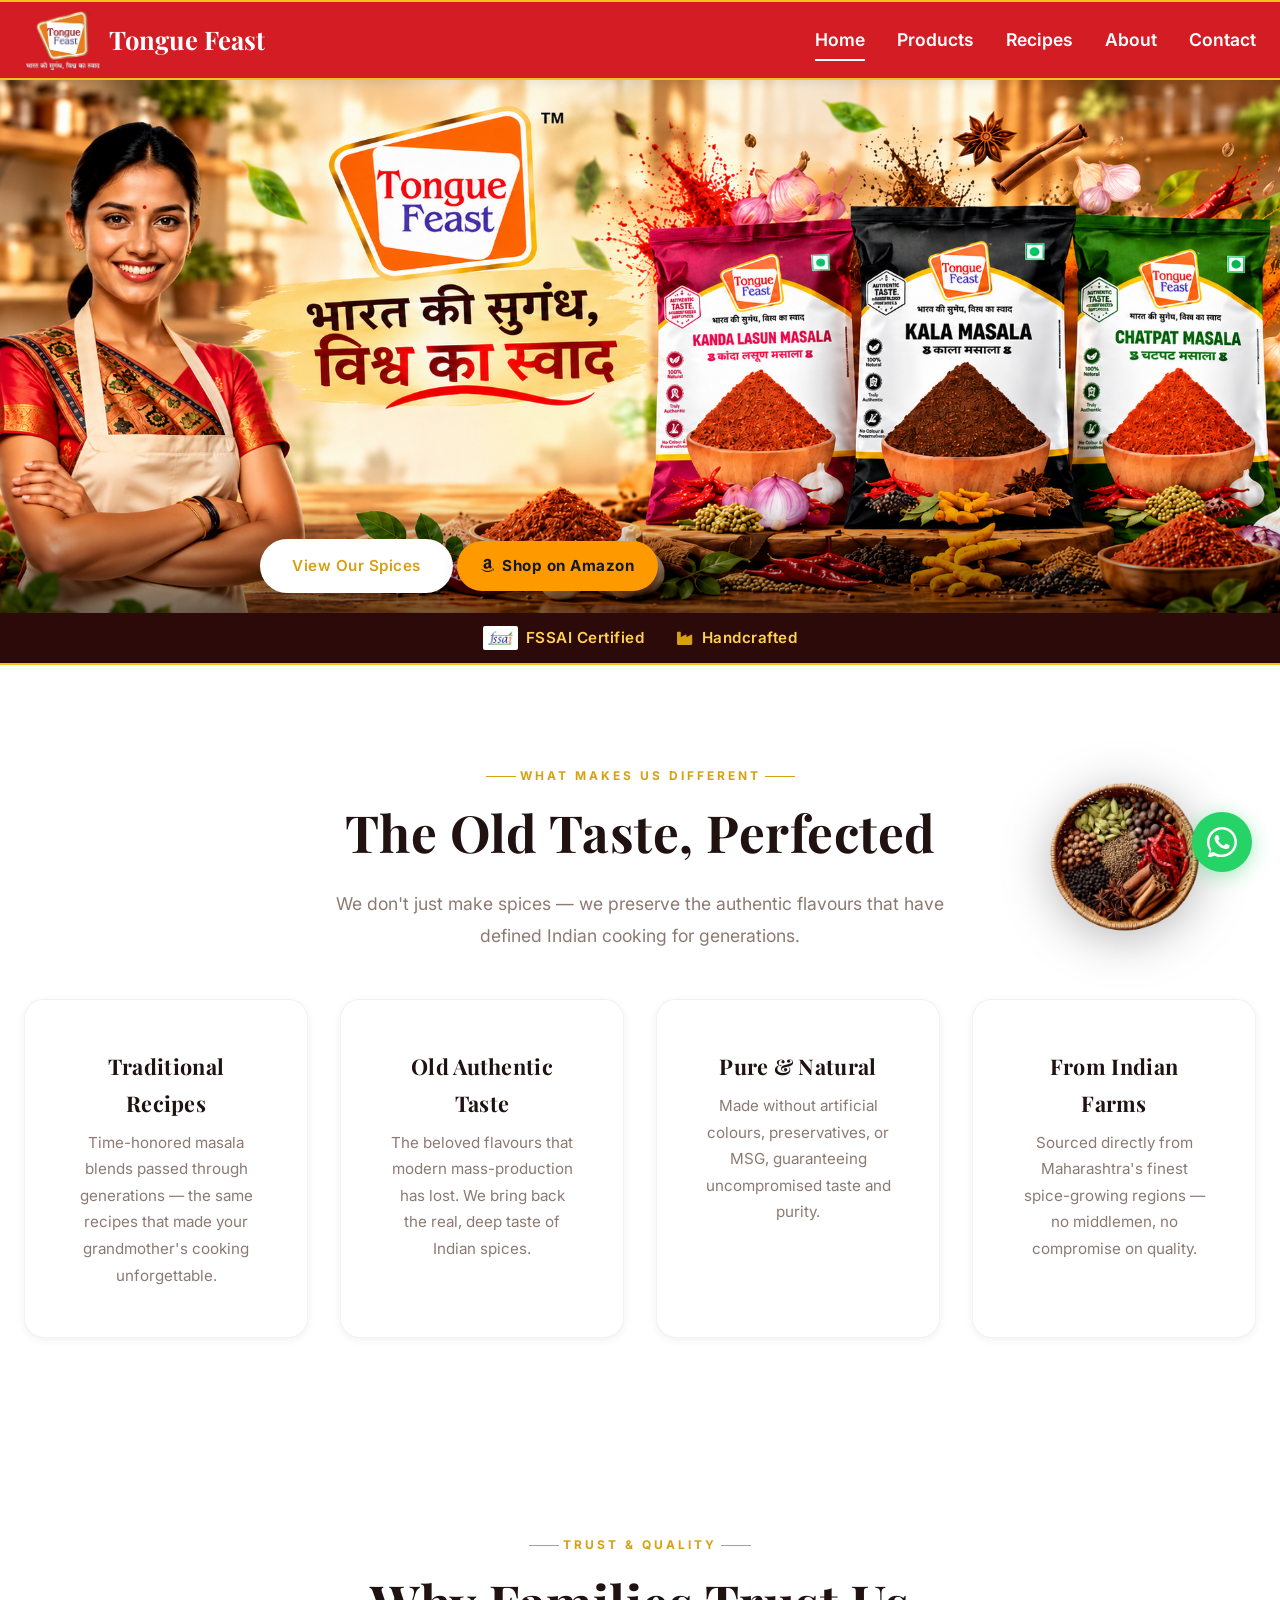
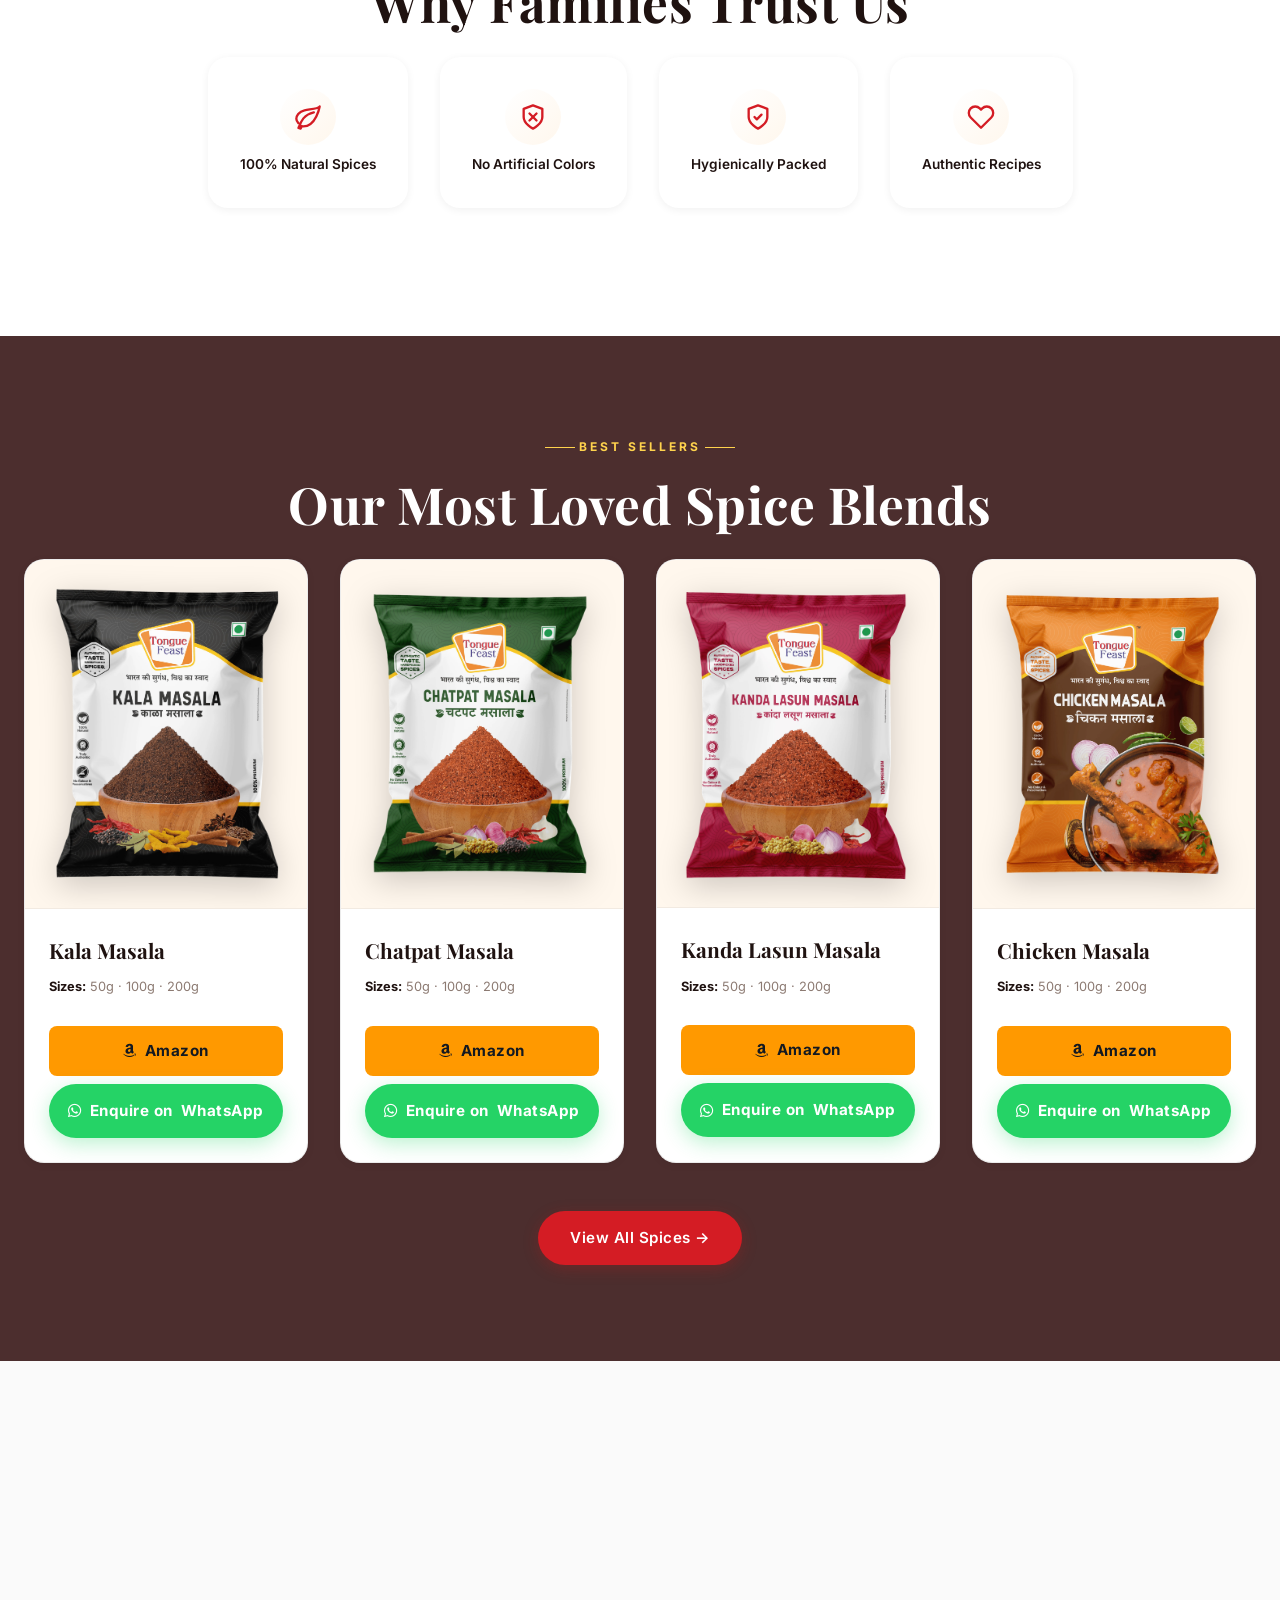
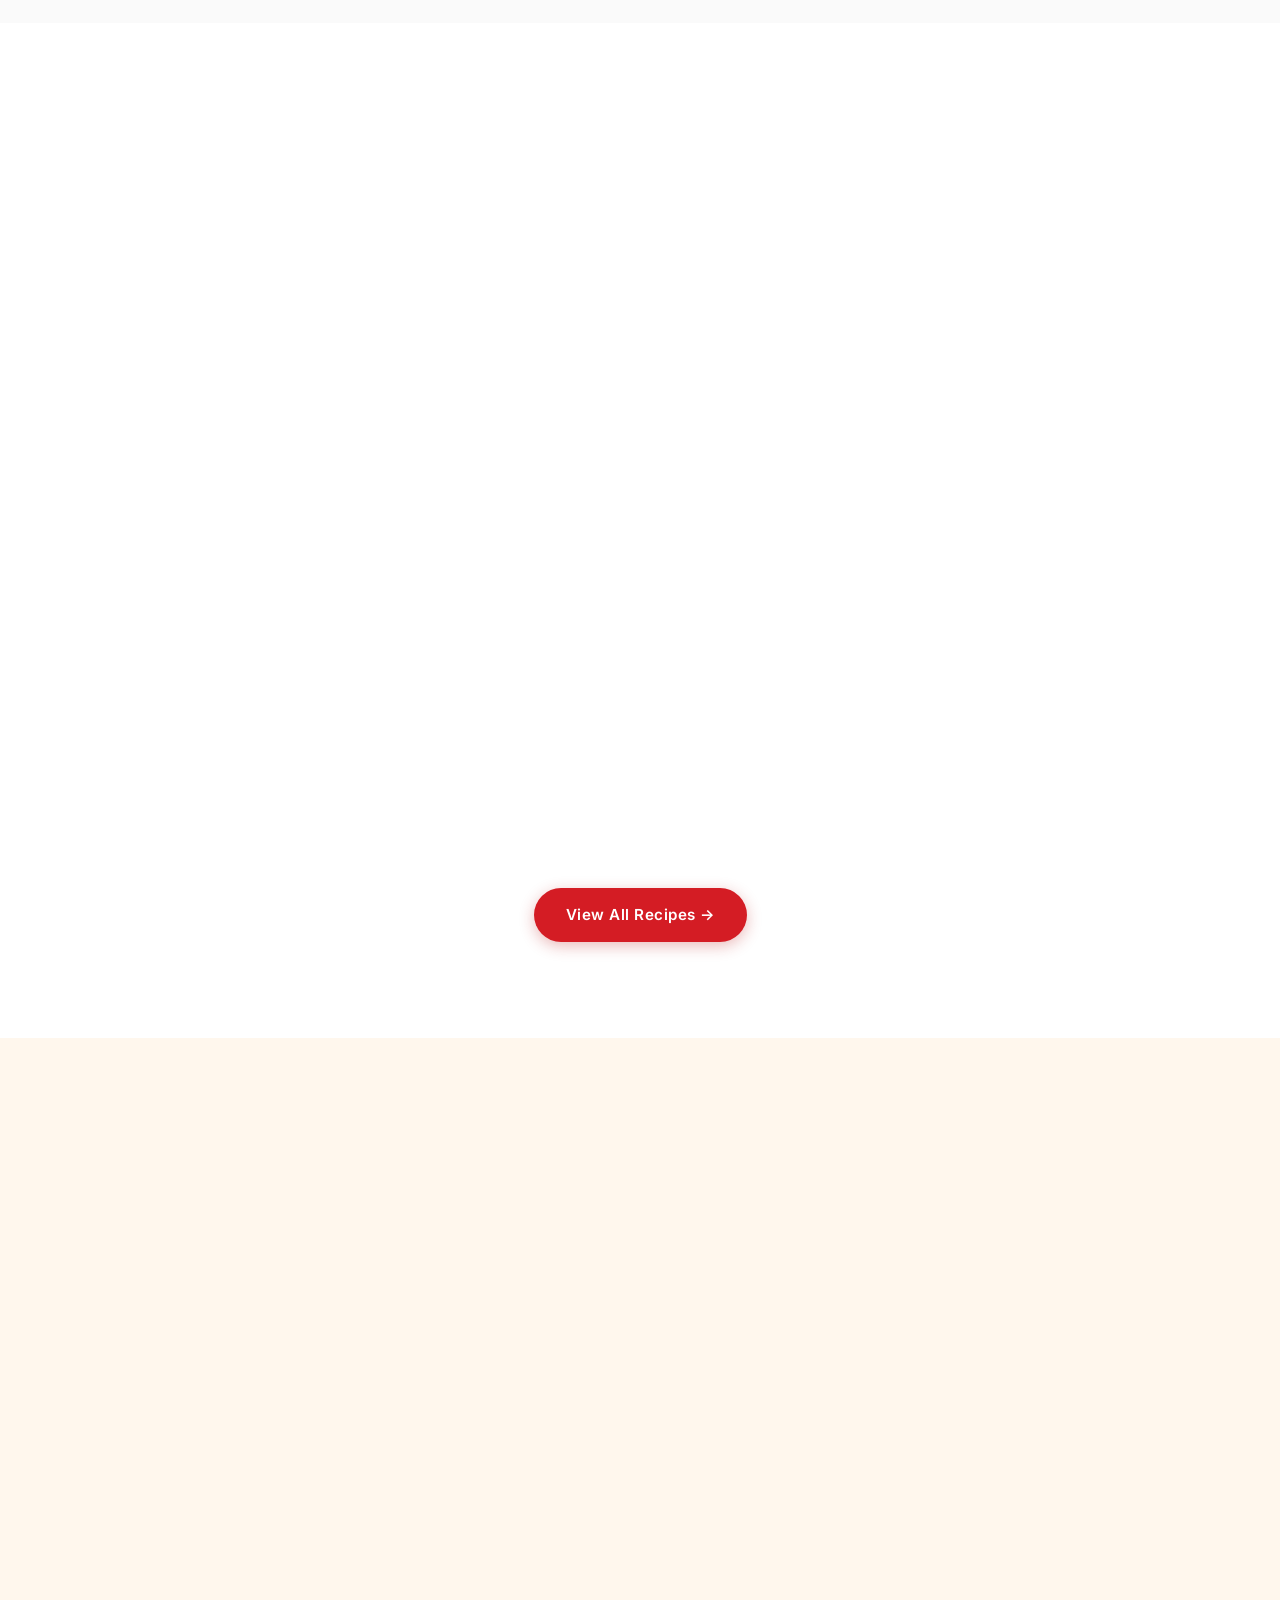
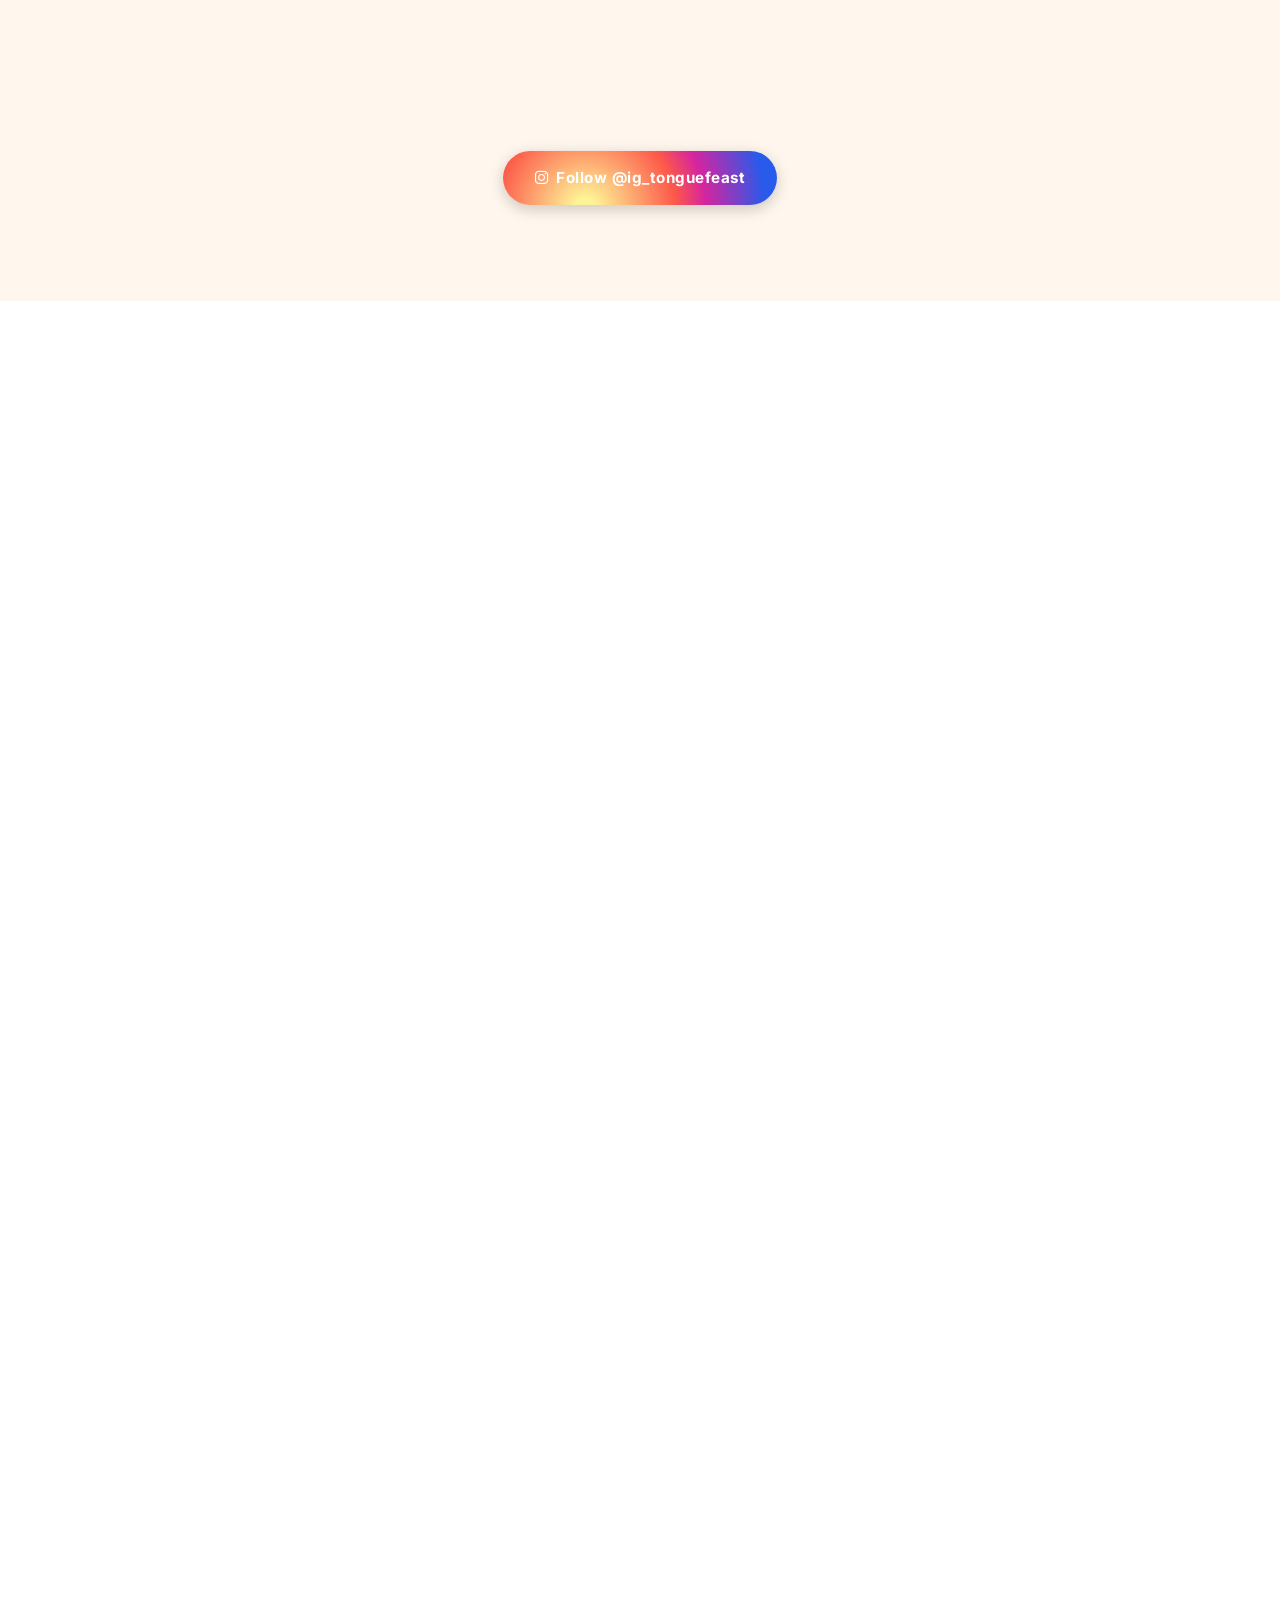
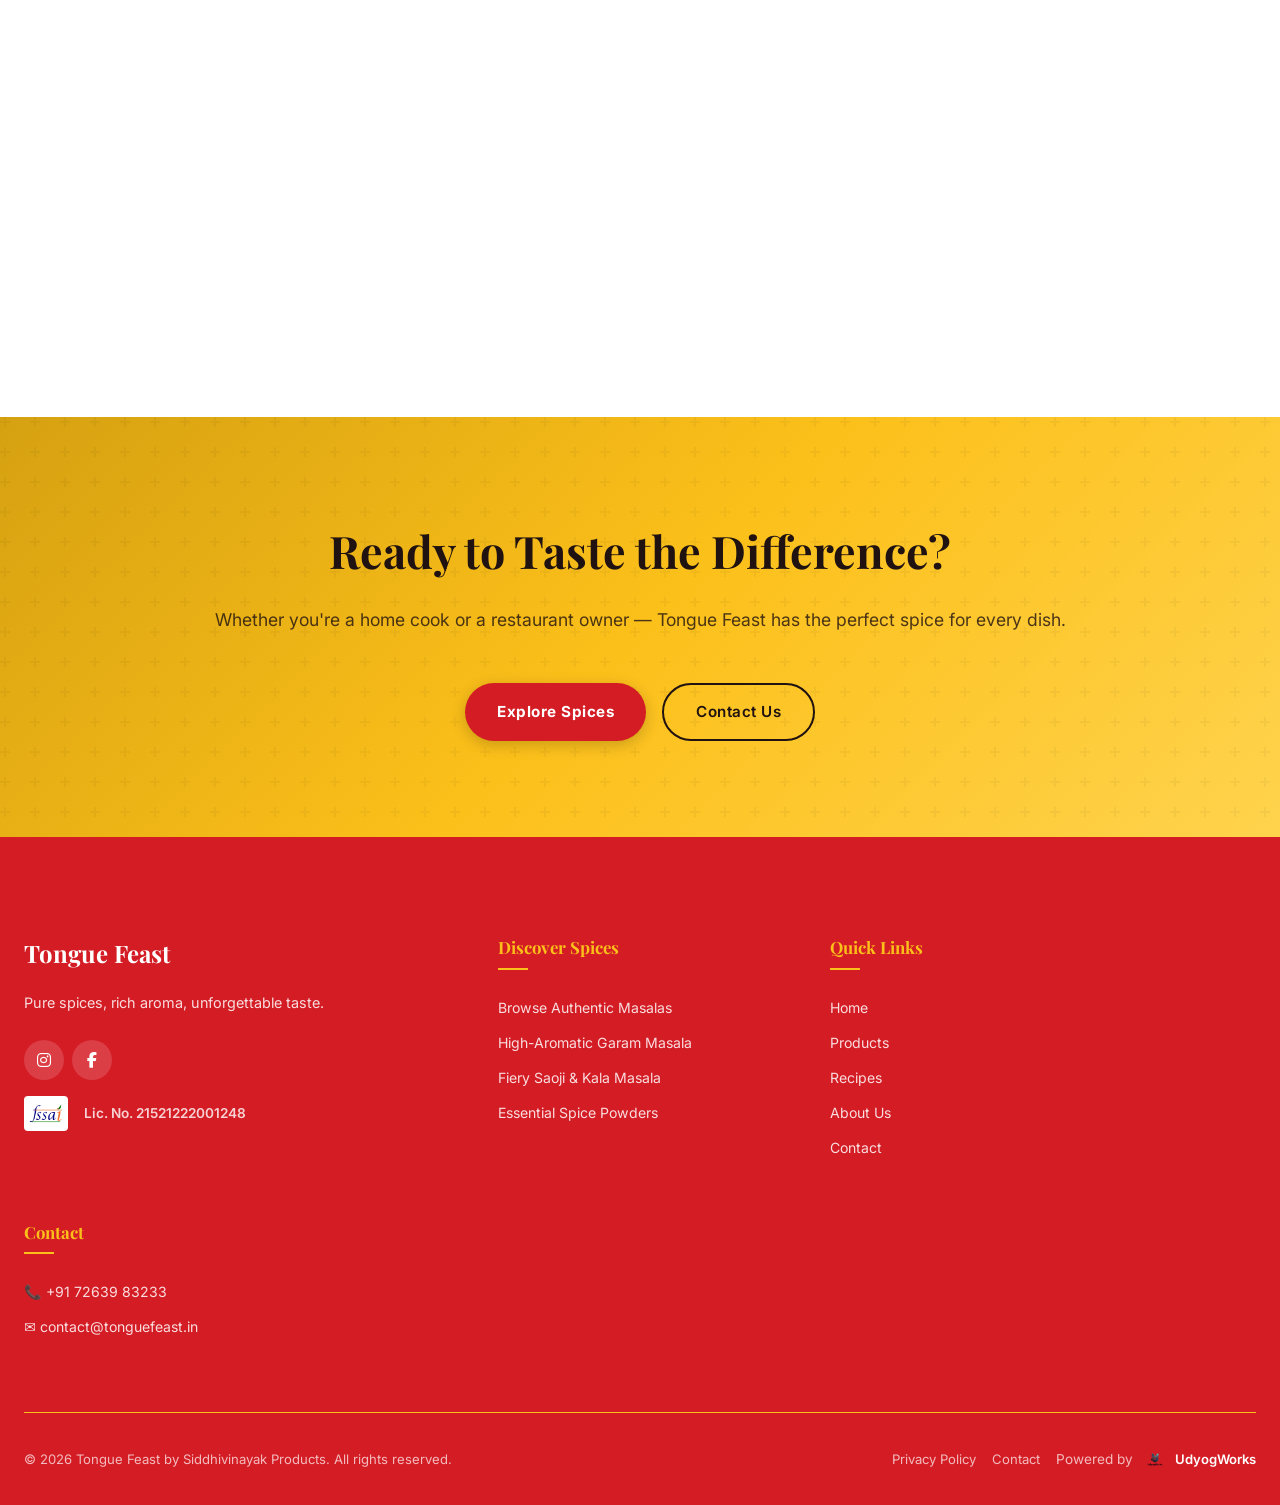
==== commit 900b1e57: "New Changes for Stone-ground and etc words removal" ====
--- a/index.html
+++ b/index.html
@@ -641,10 +641,10 @@
           <p class="story-text">Every great meal begins with a story — and ours starts in the vibrant spice fields of
             Maharashtra. For generations, families across India have passed down their grandmother's masala recipes,
             blending rich traditions with every pinch of turmeric and every crush of coriander. At Tongue Feast, we
-            believe the secret to unforgettable food lies in preserving these authentic, stone-ground flavours that
+            believe the secret to unforgettable food lies in preserving these authentic flavours that
             define real Indian cooking.</p>
           <p class="story-text">Crafted with care by Siddhivinayak Products at MIDC Chikalthana, Chh. Sambhaji Nagar, we
-            proudly bring pure, hand-roasted, and 100% natural spices to your kitchen. With zero preservatives and FSSAI
+            proudly bring pure and 100% natural spices to your kitchen. With zero preservatives and FSSAI
             certification, our blends guarantee nothing but uncompromised taste and purity.</p>
           <div class="story-stats">
             <div class="stat-item">
